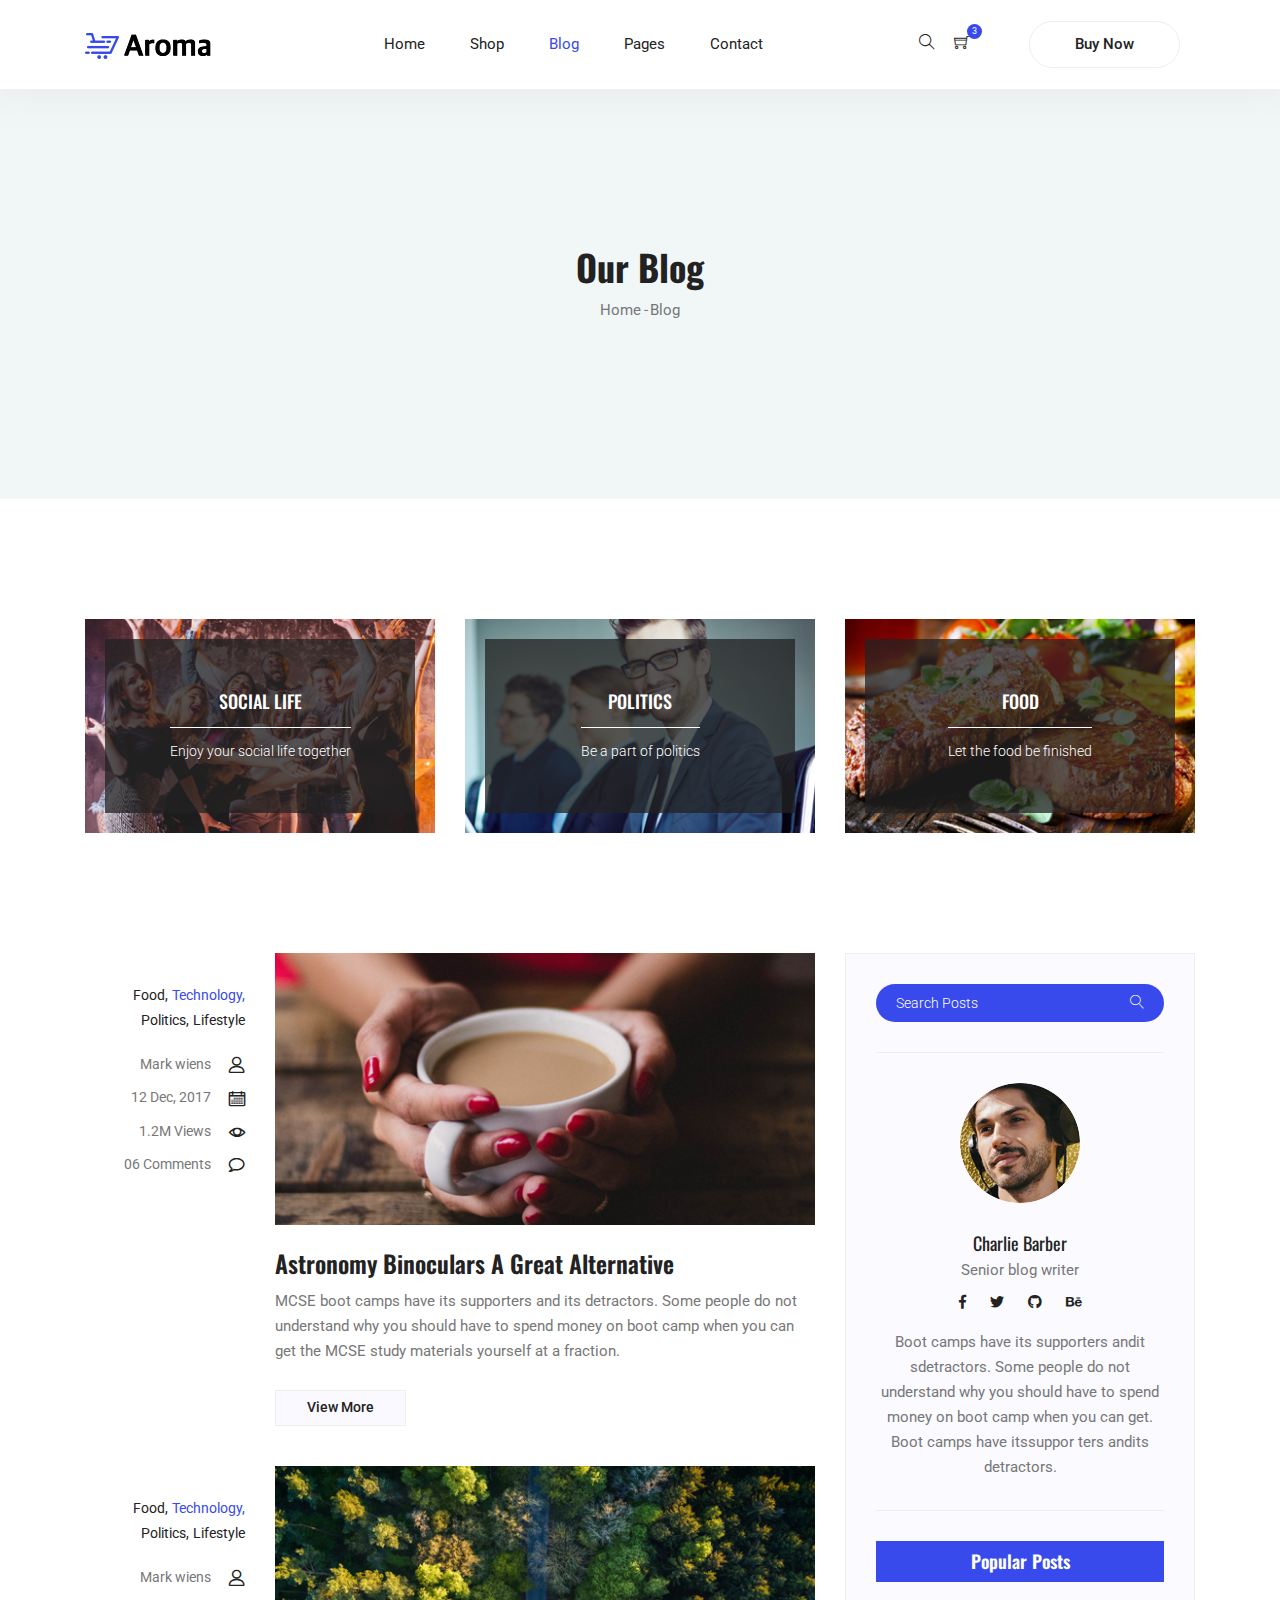
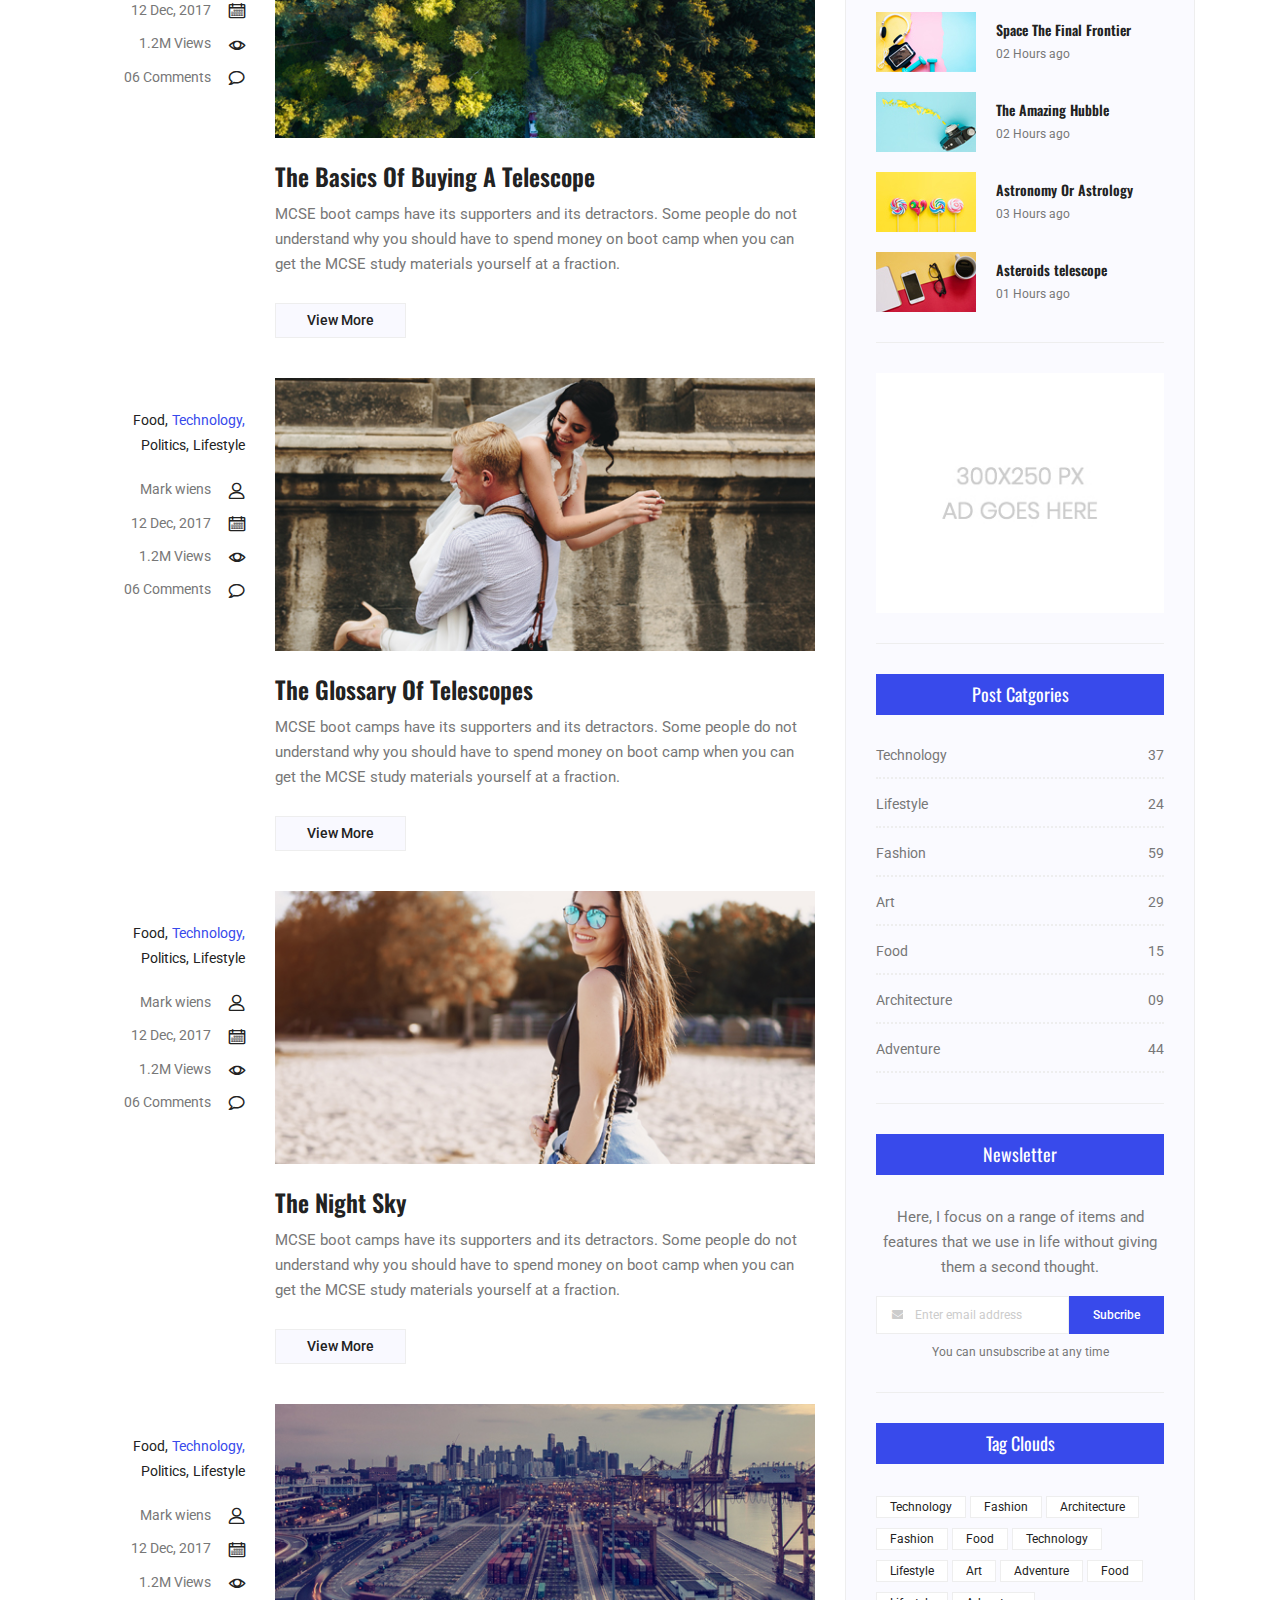
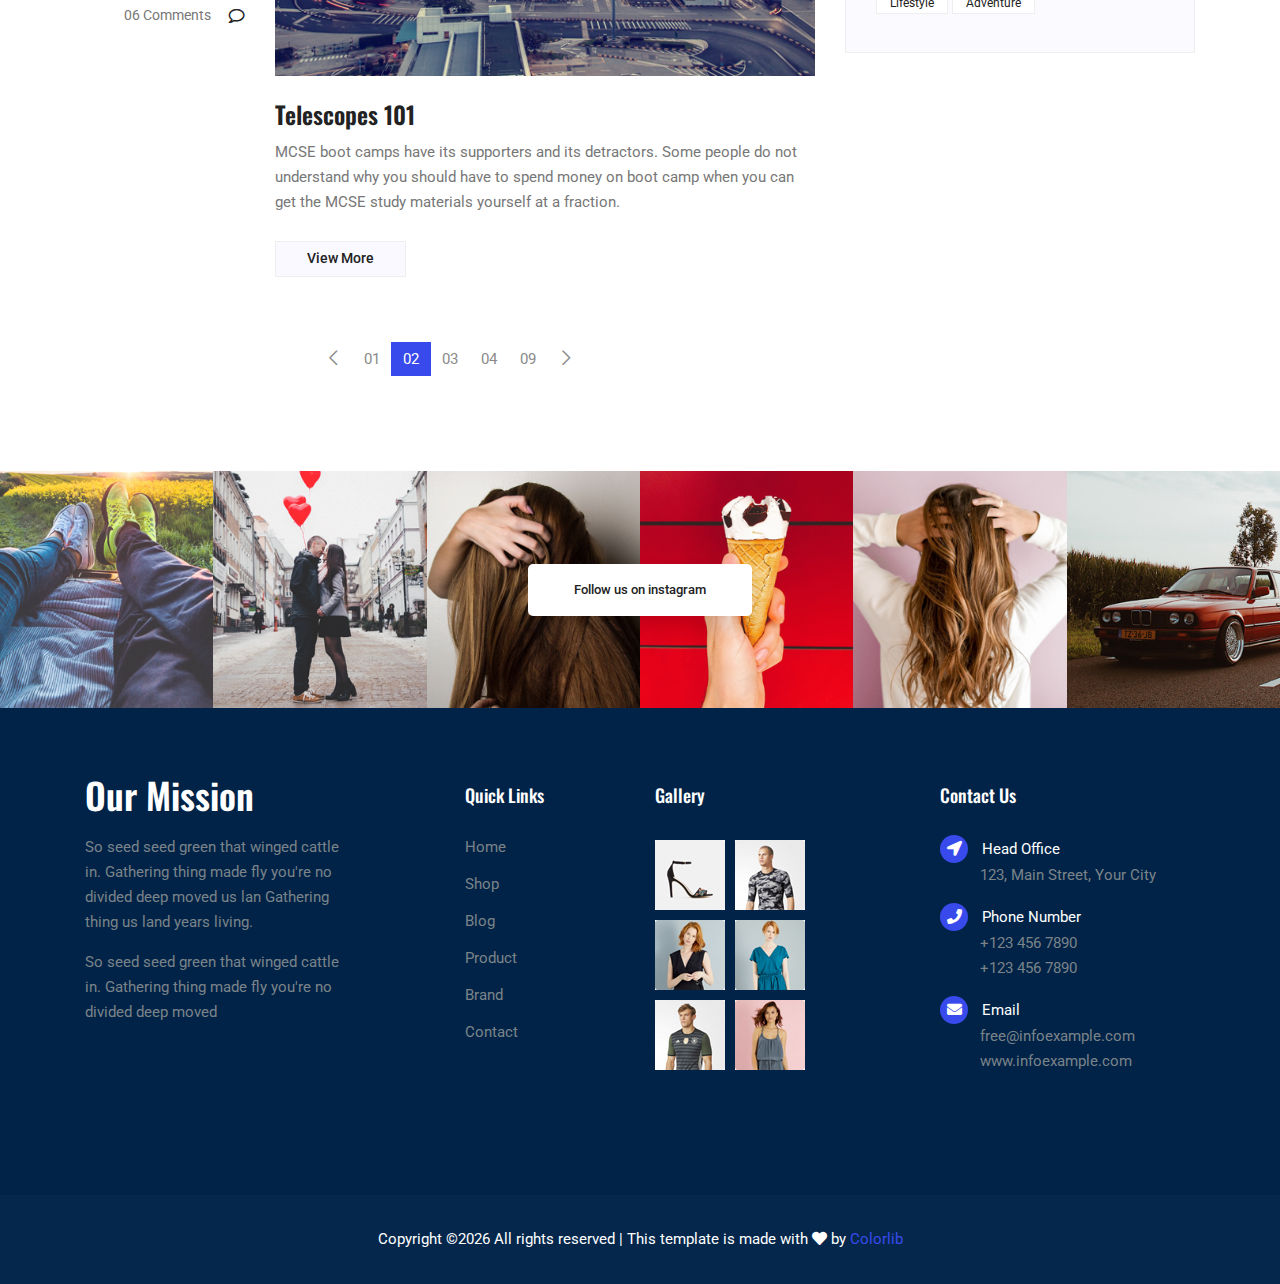
==== newProject/WebContent/aroma-master/blog.html @ 990a1da2 "new 템플릿" ====
<!DOCTYPE html>
<html lang="en">
<head>
  <meta charset="UTF-8">
  <meta name="viewport" content="width=device-width, initial-scale=1.0">
  <meta http-equiv="X-UA-Compatible" content="ie=edge">
  <title>Aroma Shop - Blog</title>
	<link rel="icon" href="img/Fevicon.png" type="image/png">
  <link rel="stylesheet" href="vendors/bootstrap/bootstrap.min.css">
  <link rel="stylesheet" href="vendors/fontawesome/css/all.min.css">
	<link rel="stylesheet" href="vendors/themify-icons/themify-icons.css">
	<link rel="stylesheet" href="vendors/linericon/style.css">
  <link rel="stylesheet" href="vendors/owl-carousel/owl.theme.default.min.css">
  <link rel="stylesheet" href="vendors/owl-carousel/owl.carousel.min.css">

  <link rel="stylesheet" href="css/style.css">
</head>
<body>
  <!--================ Start Header Menu Area =================-->
	<header class="header_area">
    <div class="main_menu">
      <nav class="navbar navbar-expand-lg navbar-light">
        <div class="container">
          <a class="navbar-brand logo_h" href="index.html"><img src="img/logo.png" alt=""></a>
          <button class="navbar-toggler" type="button" data-toggle="collapse" data-target="#navbarSupportedContent"
            aria-controls="navbarSupportedContent" aria-expanded="false" aria-label="Toggle navigation">
            <span class="icon-bar"></span>
            <span class="icon-bar"></span>
            <span class="icon-bar"></span>
          </button>
          <div class="collapse navbar-collapse offset" id="navbarSupportedContent">
            <ul class="nav navbar-nav menu_nav ml-auto mr-auto">
              <li class="nav-item"><a class="nav-link" href="index.html">Home</a></li>
              <li class="nav-item submenu dropdown">
                <a href="#" class="nav-link dropdown-toggle" data-toggle="dropdown" role="button" aria-haspopup="true"
                  aria-expanded="false">Shop</a>
                <ul class="dropdown-menu">
                  <li class="nav-item"><a class="nav-link" href="category.html">Shop Category</a></li>
                  <li class="nav-item"><a class="nav-link" href="single-product.html">Product Details</a></li>
                  <li class="nav-item"><a class="nav-link" href="checkout.html">Product Checkout</a></li>
                  <li class="nav-item"><a class="nav-link" href="confirmation.html">Confirmation</a></li>
                  <li class="nav-item"><a class="nav-link" href="cart.html">Shopping Cart</a></li>
                </ul>
							</li>
              <li class="nav-item active submenu dropdown">
                <a href="#" class="nav-link dropdown-toggle" data-toggle="dropdown" role="button" aria-haspopup="true"
                  aria-expanded="false">Blog</a>
                <ul class="dropdown-menu">
                  <li class="nav-item active"><a class="nav-link" href="blog.html">Blog Single</a></li>
                  <li class="nav-item"><a class="nav-link" href="single-blog.html">Blog Details</a></li>
                </ul>
							</li>
							<li class="nav-item submenu dropdown">
                <a href="#" class="nav-link dropdown-toggle" data-toggle="dropdown" role="button" aria-haspopup="true"
                  aria-expanded="false">Pages</a>
                <ul class="dropdown-menu">
                  <li class="nav-item"><a class="nav-link" href="login.html">Login</a></li>
                  <li class="nav-item"><a class="nav-link" href="register.html">Register</a></li>
                  <li class="nav-item"><a class="nav-link" href="tracking-order.html">Tracking</a></li>
                </ul>
              </li>
              <li class="nav-item"><a class="nav-link" href="contact.html">Contact</a></li>
            </ul>

            <ul class="nav-shop">
              <li class="nav-item"><button><i class="ti-search"></i></button></li>
              <li class="nav-item"><button><i class="ti-shopping-cart"></i><span class="nav-shop__circle">3</span></button> </li>
              <li class="nav-item"><a class="button button-header" href="#">Buy Now</a></li>
            </ul>
          </div>
        </div>
      </nav>
    </div>
  </header>
	<!--================ End Header Menu Area =================-->


  <!-- ================ start banner area ================= -->	
  <section class="blog-banner-area" id="blog">
    <div class="container h-100">
      <div class="blog-banner">
        <div class="text-center">
          <h1>Our Blog</h1>
          <nav aria-label="breadcrumb" class="banner-breadcrumb">
            <ol class="breadcrumb">
              <li class="breadcrumb-item"><a href="#">Home</a></li>
              <li class="breadcrumb-item active" aria-current="page">Blog</li>
            </ol>
          </nav>
        </div>
      </div>
    </div>
  </section>
  <!-- ================ end banner area ================= -->


  <!--================Blog Categorie Area =================-->
  <section class="blog_categorie_area">
    <div class="container">
      <div class="row">
        <div class="col-sm-6 col-lg-4 mb-4 mb-lg-0">
            <div class="categories_post">
                <img class="card-img rounded-0" src="img/blog/cat-post/cat-post-3.jpg" alt="post">
                <div class="categories_details">
                    <div class="categories_text">
                        <a href="single-blog.html">
                            <h5>Social Life</h5>
                        </a>
                        <div class="border_line"></div>
                        <p>Enjoy your social life together</p>
                    </div>
                </div>
            </div>
        </div>
        <div class="col-sm-6 col-lg-4 mb-4 mb-lg-0">
          <div class="categories_post">
            <img class="card-img rounded-0" src="img/blog/cat-post/cat-post-2.jpg" alt="post">
            <div class="categories_details">
              <div class="categories_text">
                <a href="single-blog.html">
                    <h5>Politics</h5>
                </a>
                <div class="border_line"></div>
                <p>Be a part of politics</p>
              </div>
            </div>
          </div>
        </div>
        <div class="col-sm-6 col-lg-4 mb-4 mb-lg-0">
            <div class="categories_post">
                <img class="card-img rounded-0" src="img/blog/cat-post/cat-post-1.jpg" alt="post">
                <div class="categories_details">
                    <div class="categories_text">
                        <a href="single-blog.html">
                            <h5>Food</h5>
                        </a>
                        <div class="border_line"></div>
                        <p>Let the food be finished</p>
                    </div>
                </div>
            </div>
        </div>
      </div>
    </div>
  </section>
  <!--================Blog Categorie Area =================-->

  <!--================Blog Area =================-->
  <section class="blog_area">
      <div class="container">
          <div class="row">
              <div class="col-lg-8">
                  <div class="blog_left_sidebar">
                      <article class="row blog_item">
                          <div class="col-md-3">
                              <div class="blog_info text-right">
                                  <div class="post_tag">
                                      <a href="#">Food,</a>
                                      <a class="active" href="#">Technology,</a>
                                      <a href="#">Politics,</a>
                                      <a href="#">Lifestyle</a>
                                  </div>
                                  <ul class="blog_meta list">
                                      <li>
                                          <a href="#">Mark wiens
                                              <i class="lnr lnr-user"></i>
                                          </a>
                                      </li>
                                      <li>
                                          <a href="#">12 Dec, 2017
                                              <i class="lnr lnr-calendar-full"></i>
                                          </a>
                                      </li>
                                      <li>
                                          <a href="#">1.2M Views
                                              <i class="lnr lnr-eye"></i>
                                          </a>
                                      </li>
                                      <li>
                                          <a href="#">06 Comments
                                              <i class="lnr lnr-bubble"></i>
                                          </a>
                                      </li>
                                  </ul>
                              </div>
                          </div>
                          <div class="col-md-9">
                              <div class="blog_post">
                                  <img src="img/blog/main-blog/m-blog-1.jpg" alt="">
                                  <div class="blog_details">
                                      <a href="single-blog.html">
                                          <h2>Astronomy Binoculars A Great Alternative</h2>
                                      </a>
                                      <p>MCSE boot camps have its supporters and its detractors. Some people do not understand
                                          why you should have to spend money on boot camp when you can get the MCSE study
                                          materials yourself at a fraction.</p>
                                      <a class="button button-blog" href="single-blog.html">View More</a>
                                  </div>
                              </div>
                          </div>
                      </article>
                      <article class="row blog_item">
                          <div class="col-md-3">
                              <div class="blog_info text-right">
                                  <div class="post_tag">
                                      <a href="#">Food,</a>
                                      <a class="active" href="#">Technology,</a>
                                      <a href="#">Politics,</a>
                                      <a href="#">Lifestyle</a>
                                  </div>
                                  <ul class="blog_meta list">
                                      <li>
                                          <a href="#">Mark wiens
                                              <i class="lnr lnr-user"></i>
                                          </a>
                                      </li>
                                      <li>
                                          <a href="#">12 Dec, 2017
                                              <i class="lnr lnr-calendar-full"></i>
                                          </a>
                                      </li>
                                      <li>
                                          <a href="#">1.2M Views
                                              <i class="lnr lnr-eye"></i>
                                          </a>
                                      </li>
                                      <li>
                                          <a href="#">06 Comments
                                              <i class="lnr lnr-bubble"></i>
                                          </a>
                                      </li>
                                  </ul>
                              </div>
                          </div>
                          <div class="col-md-9">
                              <div class="blog_post">
                                  <img src="img/blog/main-blog/m-blog-2.jpg" alt="">
                                  <div class="blog_details">
                                      <a href="single-blog.html">
                                          <h2>The Basics Of Buying A Telescope</h2>
                                      </a>
                                      <p>MCSE boot camps have its supporters and its detractors. Some people do not understand
                                          why you should have to spend money on boot camp when you can get the MCSE study
                                          materials yourself at a fraction.</p>
                                      <a href="single-blog.html" class="button button-blog">View More</a>
                                  </div>
                              </div>
                          </div>
                      </article>
                      <article class="row blog_item">
                          <div class="col-md-3">
                              <div class="blog_info text-right">
                                  <div class="post_tag">
                                      <a href="#">Food,</a>
                                      <a class="active" href="#">Technology,</a>
                                      <a href="#">Politics,</a>
                                      <a href="#">Lifestyle</a>
                                  </div>
                                  <ul class="blog_meta list">
                                      <li>
                                          <a href="#">Mark wiens
                                              <i class="lnr lnr-user"></i>
                                          </a>
                                      </li>
                                      <li>
                                          <a href="#">12 Dec, 2017
                                              <i class="lnr lnr-calendar-full"></i>
                                          </a>
                                      </li>
                                      <li>
                                          <a href="#">1.2M Views
                                              <i class="lnr lnr-eye"></i>
                                          </a>
                                      </li>
                                      <li>
                                          <a href="#">06 Comments
                                              <i class="lnr lnr-bubble"></i>
                                          </a>
                                      </li>
                                  </ul>
                              </div>
                          </div>
                          <div class="col-md-9">
                              <div class="blog_post">
                                  <img src="img/blog/main-blog/m-blog-3.jpg" alt="">
                                  <div class="blog_details">
                                      <a href="single-blog.html">
                                          <h2>The Glossary Of Telescopes</h2>
                                      </a>
                                      <p>MCSE boot camps have its supporters and its detractors. Some people do not understand
                                          why you should have to spend money on boot camp when you can get the MCSE study
                                          materials yourself at a fraction.</p>
                                      <a href="single-blog.html" class="button button-blog">View More</a>
                                  </div>
                              </div>
                          </div>
                      </article>
                      <article class="row blog_item">
                          <div class="col-md-3">
                              <div class="blog_info text-right">
                                  <div class="post_tag">
                                      <a href="#">Food,</a>
                                      <a class="active" href="#">Technology,</a>
                                      <a href="#">Politics,</a>
                                      <a href="#">Lifestyle</a>
                                  </div>
                                  <ul class="blog_meta list">
                                      <li>
                                          <a href="#">Mark wiens
                                              <i class="lnr lnr-user"></i>
                                          </a>
                                      </li>
                                      <li>
                                          <a href="#">12 Dec, 2017
                                              <i class="lnr lnr-calendar-full"></i>
                                          </a>
                                      </li>
                                      <li>
                                          <a href="#">1.2M Views
                                              <i class="lnr lnr-eye"></i>
                                          </a>
                                      </li>
                                      <li>
                                          <a href="#">06 Comments
                                              <i class="lnr lnr-bubble"></i>
                                          </a>
                                      </li>
                                  </ul>
                              </div>
                          </div>
                          <div class="col-md-9">
                              <div class="blog_post">
                                  <img src="img/blog/main-blog/m-blog-4.jpg" alt="">
                                  <div class="blog_details">
                                      <a href="single-blog.html">
                                          <h2>The Night Sky</h2>
                                      </a>
                                      <p>MCSE boot camps have its supporters and its detractors. Some people do not understand
                                          why you should have to spend money on boot camp when you can get the MCSE study
                                          materials yourself at a fraction.</p>
                                      <a href="single-blog.html" class="button button-blog">View More</a>
                                  </div>
                              </div>
                          </div>
                      </article>
                      <article class="row blog_item">
                          <div class="col-md-3">
                              <div class="blog_info text-right">
                                  <div class="post_tag">
                                      <a href="#">Food,</a>
                                      <a class="active" href="#">Technology,</a>
                                      <a href="#">Politics,</a>
                                      <a href="#">Lifestyle</a>
                                  </div>
                                  <ul class="blog_meta list">
                                      <li>
                                          <a href="#">Mark wiens
                                              <i class="lnr lnr-user"></i>
                                          </a>
                                      </li>
                                      <li>
                                          <a href="#">12 Dec, 2017
                                              <i class="lnr lnr-calendar-full"></i>
                                          </a>
                                      </li>
                                      <li>
                                          <a href="#">1.2M Views
                                              <i class="lnr lnr-eye"></i>
                                          </a>
                                      </li>
                                      <li>
                                          <a href="#">06 Comments
                                              <i class="lnr lnr-bubble"></i>
                                          </a>
                                      </li>
                                  </ul>
                              </div>
                          </div>
                          <div class="col-md-9">
                              <div class="blog_post">
                                  <img src="img/blog/main-blog/m-blog-5.jpg" alt="">
                                  <div class="blog_details">
                                      <a href="single-blog.html">
                                          <h2>Telescopes 101</h2>
                                      </a>
                                      <p>MCSE boot camps have its supporters and its detractors. Some people do not understand
                                          why you should have to spend money on boot camp when you can get the MCSE study
                                          materials yourself at a fraction.</p>
                                      <a href="single-blog.html" class="button button-blog">View More</a>
                                  </div>
                              </div>
                          </div>
                      </article>
                      <nav class="blog-pagination justify-content-center d-flex">
                          <ul class="pagination">
                              <li class="page-item">
                                  <a href="#" class="page-link" aria-label="Previous">
                                      <span aria-hidden="true">
                                          <span class="lnr lnr-chevron-left"></span>
                                      </span>
                                  </a>
                              </li>
                              <li class="page-item">
                                  <a href="#" class="page-link">01</a>
                              </li>
                              <li class="page-item active">
                                  <a href="#" class="page-link">02</a>
                              </li>
                              <li class="page-item">
                                  <a href="#" class="page-link">03</a>
                              </li>
                              <li class="page-item">
                                  <a href="#" class="page-link">04</a>
                              </li>
                              <li class="page-item">
                                  <a href="#" class="page-link">09</a>
                              </li>
                              <li class="page-item">
                                  <a href="#" class="page-link" aria-label="Next">
                                      <span aria-hidden="true">
                                          <span class="lnr lnr-chevron-right"></span>
                                      </span>
                                  </a>
                              </li>
                          </ul>
                      </nav>
                  </div>
              </div>
              <div class="col-lg-4">
                  <div class="blog_right_sidebar">
                      <aside class="single_sidebar_widget search_widget">
                          <div class="input-group">
                              <input type="text" class="form-control" placeholder="Search Posts">
                              <span class="input-group-btn">
                                  <button class="btn btn-default" type="button">
                                      <i class="lnr lnr-magnifier"></i>
                                  </button>
                              </span>
                          </div>
                          <!-- /input-group -->
                          <div class="br"></div>
                      </aside>
                      <aside class="single_sidebar_widget author_widget">
                          <img class="author_img rounded-circle" src="img/blog/author.png" alt="">
                          <h4>Charlie Barber</h4>
                          <p>Senior blog writer</p>
                          <div class="social_icon">
                              <a href="#">
                                  <i class="fab fa-facebook-f"></i>
                              </a>
                              <a href="#">
                                  <i class="fab fa-twitter"></i>
                              </a>
                              <a href="#">
                                  <i class="fab fa-github"></i>
                              </a>
                              <a href="#">
                                <i class="fab fa-behance"></i>
                              </a>
                          </div>
                          <p>Boot camps have its supporters andit sdetractors. Some people do not understand why you should
                              have to spend money on boot camp when you can get. Boot camps have itssuppor ters andits
                              detractors.
                          </p>
                          <div class="br"></div>
                      </aside>
                      <aside class="single_sidebar_widget popular_post_widget">
                          <h3 class="widget_title">Popular Posts</h3>
                          <div class="media post_item">
                              <img src="img/blog/popular-post/post1.jpg" alt="post">
                              <div class="media-body">
                                  <a href="single-blog.html">
                                      <h3>Space The Final Frontier</h3>
                                  </a>
                                  <p>02 Hours ago</p>
                              </div>
                          </div>
                          <div class="media post_item">
                              <img src="img/blog/popular-post/post2.jpg" alt="post">
                              <div class="media-body">
                                  <a href="single-blog.html">
                                      <h3>The Amazing Hubble</h3>
                                  </a>
                                  <p>02 Hours ago</p>
                              </div>
                          </div>
                          <div class="media post_item">
                              <img src="img/blog/popular-post/post3.jpg" alt="post">
                              <div class="media-body">
                                  <a href="single-blog.html">
                                      <h3>Astronomy Or Astrology</h3>
                                  </a>
                                  <p>03 Hours ago</p>
                              </div>
                          </div>
                          <div class="media post_item">
                              <img src="img/blog/popular-post/post4.jpg" alt="post">
                              <div class="media-body">
                                  <a href="single-blog.html">
                                      <h3>Asteroids telescope</h3>
                                  </a>
                                  <p>01 Hours ago</p>
                              </div>
                          </div>
                          <div class="br"></div>
                      </aside>
                      <aside class="single_sidebar_widget ads_widget">
                          <a href="#">
                              <img class="img-fluid" src="img/blog/add.jpg" alt="">
                          </a>
                          <div class="br"></div>
                      </aside>
                      <aside class="single_sidebar_widget post_category_widget">
                          <h4 class="widget_title">Post Catgories</h4>
                          <ul class="list cat-list">
                              <li>
                                  <a href="#" class="d-flex justify-content-between">
                                      <p>Technology</p>
                                      <p>37</p>
                                  </a>
                              </li>
                              <li>
                                  <a href="#" class="d-flex justify-content-between">
                                      <p>Lifestyle</p>
                                      <p>24</p>
                                  </a>
                              </li>
                              <li>
                                  <a href="#" class="d-flex justify-content-between">
                                      <p>Fashion</p>
                                      <p>59</p>
                                  </a>
                              </li>
                              <li>
                                  <a href="#" class="d-flex justify-content-between">
                                      <p>Art</p>
                                      <p>29</p>
                                  </a>
                              </li>
                              <li>
                                  <a href="#" class="d-flex justify-content-between">
                                      <p>Food</p>
                                      <p>15</p>
                                  </a>
                              </li>
                              <li>
                                  <a href="#" class="d-flex justify-content-between">
                                      <p>Architecture</p>
                                      <p>09</p>
                                  </a>
                              </li>
                              <li>
                                  <a href="#" class="d-flex justify-content-between">
                                      <p>Adventure</p>
                                      <p>44</p>
                                  </a>
                              </li>
                          </ul>
                          <div class="br"></div>
                      </aside>
                      <aside class="single-sidebar-widget newsletter_widget">
                          <h4 class="widget_title">Newsletter</h4>
                          <p>
                              Here, I focus on a range of items and features that we use in life without giving them a second thought.
                          </p>
                          <div class="form-group d-flex flex-row">
                              <div class="input-group">
                                  <div class="input-group-prepend">
                                      <div class="input-group-text">
                                          <i class="fa fa-envelope" aria-hidden="true"></i>
                                      </div>
                                  </div>
                                  <input type="text" class="form-control" id="inlineFormInputGroup" placeholder="Enter email address" onfocus="this.placeholder = ''"
                                      onblur="this.placeholder = 'Enter email'">
                              </div>
                              <a href="#" class="bbtns">Subcribe</a>
                          </div>
                          <p class="text-bottom">You can unsubscribe at any time</p>
                          <div class="br"></div>
                      </aside>
                      <aside class="single-sidebar-widget tag_cloud_widget">
                          <h4 class="widget_title">Tag Clouds</h4>
                          <ul class="list">
                              <li>
                                  <a href="#">Technology</a>
                              </li>
                              <li>
                                  <a href="#">Fashion</a>
                              </li>
                              <li>
                                  <a href="#">Architecture</a>
                              </li>
                              <li>
                                  <a href="#">Fashion</a>
                              </li>
                              <li>
                                  <a href="#">Food</a>
                              </li>
                              <li>
                                  <a href="#">Technology</a>
                              </li>
                              <li>
                                  <a href="#">Lifestyle</a>
                              </li>
                              <li>
                                  <a href="#">Art</a>
                              </li>
                              <li>
                                  <a href="#">Adventure</a>
                              </li>
                              <li>
                                  <a href="#">Food</a>
                              </li>
                              <li>
                                  <a href="#">Lifestyle</a>
                              </li>
                              <li>
                                  <a href="#">Adventure</a>
                              </li>
                          </ul>
                      </aside>
                  </div>
              </div>
          </div>
      </div>
  </section>
  <!--================Blog Area =================-->

  <!--================Instagram Area =================-->
  <section class="instagram_area">
    <div class="container box_1620">
      <div class="insta_btn">
        <a class="btn theme_btn" href="#">Follow us on instagram</a>
      </div>
      <div class="instagram_image row m0">
        <a href="#"><img src="img/instagram/ins-1.jpg" alt=""></a>
        <a href="#"><img src="img/instagram/ins-2.jpg" alt=""></a>
        <a href="#"><img src="img/instagram/ins-3.jpg" alt=""></a>
        <a href="#"><img src="img/instagram/ins-4.jpg" alt=""></a>
        <a href="#"><img src="img/instagram/ins-5.jpg" alt=""></a>
        <a href="#"><img src="img/instagram/ins-6.jpg" alt=""></a>
      </div>
    </div>
  </section>
  <!--================End Instagram Area =================-->
  

  <!--================ Start footer Area  =================-->	
	<footer>
		<div class="footer-area">
			<div class="container">
				<div class="row section_gap">
					<div class="col-lg-3 col-md-6 col-sm-6">
						<div class="single-footer-widget tp_widgets">
							<h4 class="footer_title large_title">Our Mission</h4>
							<p>
								So seed seed green that winged cattle in. Gathering thing made fly you're no 
								divided deep moved us lan Gathering thing us land years living.
							</p>
							<p>
								So seed seed green that winged cattle in. Gathering thing made fly you're no divided deep moved 
							</p>
						</div>
					</div>
					<div class="offset-lg-1 col-lg-2 col-md-6 col-sm-6">
						<div class="single-footer-widget tp_widgets">
							<h4 class="footer_title">Quick Links</h4>
							<ul class="list">
								<li><a href="#">Home</a></li>
								<li><a href="#">Shop</a></li>
								<li><a href="#">Blog</a></li>
								<li><a href="#">Product</a></li>
								<li><a href="#">Brand</a></li>
								<li><a href="#">Contact</a></li>
							</ul>
						</div>
					</div>
					<div class="col-lg-2 col-md-6 col-sm-6">
						<div class="single-footer-widget instafeed">
							<h4 class="footer_title">Gallery</h4>
							<ul class="list instafeed d-flex flex-wrap">
								<li><img src="img/gallery/r1.jpg" alt=""></li>
								<li><img src="img/gallery/r2.jpg" alt=""></li>
								<li><img src="img/gallery/r3.jpg" alt=""></li>
								<li><img src="img/gallery/r5.jpg" alt=""></li>
								<li><img src="img/gallery/r7.jpg" alt=""></li>
								<li><img src="img/gallery/r8.jpg" alt=""></li>
							</ul>
						</div>
					</div>
					<div class="offset-lg-1 col-lg-3 col-md-6 col-sm-6">
						<div class="single-footer-widget tp_widgets">
							<h4 class="footer_title">Contact Us</h4>
							<div class="ml-40">
								<p class="sm-head">
									<span class="fa fa-location-arrow"></span>
									Head Office
								</p>
								<p>123, Main Street, Your City</p>
	
								<p class="sm-head">
									<span class="fa fa-phone"></span>
									Phone Number
								</p>
								<p>
									+123 456 7890 <br>
									+123 456 7890
								</p>
	
								<p class="sm-head">
									<span class="fa fa-envelope"></span>
									Email
								</p>
								<p>
									free@infoexample.com <br>
									www.infoexample.com
								</p>
							</div>
						</div>
					</div>
				</div>
			</div>
		</div>

		<div class="footer-bottom">
			<div class="container">
				<div class="row d-flex">
					<p class="col-lg-12 footer-text text-center">
						<!-- Link back to Colorlib can't be removed. Template is licensed under CC BY 3.0. -->
Copyright &copy;<script>document.write(new Date().getFullYear());</script> All rights reserved | This template is made with <i class="fa fa-heart" aria-hidden="true"></i> by <a href="https://colorlib.com" target="_blank">Colorlib</a>
<!-- Link back to Colorlib can't be removed. Template is licensed under CC BY 3.0. --></p>
				</div>
			</div>
		</div>
	</footer>
	<!--================ End footer Area  =================-->



  <script src="vendors/jquery/jquery-3.2.1.min.js"></script>
  <script src="vendors/bootstrap/bootstrap.bundle.min.js"></script>
  <script src="vendors/skrollr.min.js"></script>
  <script src="vendors/owl-carousel/owl.carousel.min.js"></script>
  <script src="vendors/nice-select/jquery.nice-select.min.js"></script>
  <script src="vendors/jquery.ajaxchimp.min.js"></script>
  <script src="vendors/mail-script.js"></script>
  <script src="js/main.js"></script>
</body>
</html>
---- newProject/WebContent/aroma-master/vendors/fontawesome/css/all.min.css ----
.fa,.fab,.fal,.far,.fas{-moz-osx-font-smoothing:grayscale;-webkit-font-smoothing:antialiased;display:inline-block;font-style:normal;font-variant:normal;text-rendering:auto;line-height:1}.fa-lg{font-size:1.33333em;line-height:.75em;vertical-align:-.0667em}.fa-xs{font-size:.75em}.fa-sm{font-size:.875em}.fa-1x{font-size:1em}.fa-2x{font-size:2em}.fa-3x{font-size:3em}.fa-4x{font-size:4em}.fa-5x{font-size:5em}.fa-6x{font-size:6em}.fa-7x{font-size:7em}.fa-8x{font-size:8em}.fa-9x{font-size:9em}.fa-10x{font-size:10em}.fa-fw{text-align:center;width:1.25em}.fa-ul{list-style-type:none;margin-left:2.5em;padding-left:0}.fa-ul>li{position:relative}.fa-li{left:-2em;position:absolute;text-align:center;width:2em;line-height:inherit}.fa-border{border:.08em solid #eee;border-radius:.1em;padding:.2em .25em .15em}.fa-pull-left{float:left}.fa-pull-right{float:right}.fa.fa-pull-left,.fab.fa-pull-left,.fal.fa-pull-left,.far.fa-pull-left,.fas.fa-pull-left{margin-right:.3em}.fa.fa-pull-right,.fab.fa-pull-right,.fal.fa-pull-right,.far.fa-pull-right,.fas.fa-pull-right{margin-left:.3em}.fa-spin{animation:fa-spin 2s infinite linear}.fa-pulse{animation:fa-spin 1s infinite steps(8)}@keyframes fa-spin{0%{transform:rotate(0deg)}to{transform:rotate(1turn)}}.fa-rotate-90{-ms-filter:"progid:DXImageTransform.Microsoft.BasicImage(rotation=1)";transform:rotate(90deg)}.fa-rotate-180{-ms-filter:"progid:DXImageTransform.Microsoft.BasicImage(rotation=2)";transform:rotate(180deg)}.fa-rotate-270{-ms-filter:"progid:DXImageTransform.Microsoft.BasicImage(rotation=3)";transform:rotate(270deg)}.fa-flip-horizontal{-ms-filter:"progid:DXImageTransform.Microsoft.BasicImage(rotation=0, mirror=1)";transform:scaleX(-1)}.fa-flip-vertical{transform:scaleY(-1)}.fa-flip-horizontal.fa-flip-vertical,.fa-flip-vertical{-ms-filter:"progid:DXImageTransform.Microsoft.BasicImage(rotation=2, mirror=1)"}.fa-flip-horizontal.fa-flip-vertical{transform:scale(-1)}:root .fa-flip-horizontal,:root .fa-flip-vertical,:root .fa-rotate-90,:root .fa-rotate-180,:root .fa-rotate-270{filter:none}.fa-stack{display:inline-block;height:2em;line-height:2em;position:relative;vertical-align:middle;width:2.5em}.fa-stack-1x,.fa-stack-2x{left:0;position:absolute;text-align:center;width:100%}.fa-stack-1x{line-height:inherit}.fa-stack-2x{font-size:2em}.fa-inverse{color:#fff}.fa-500px:before{content:"\f26e"}.fa-accessible-icon:before{content:"\f368"}.fa-accusoft:before{content:"\f369"}.fa-acquisitions-incorporated:before{content:"\f6af"}.fa-ad:before{content:"\f641"}.fa-address-book:before{content:"\f2b9"}.fa-address-card:before{content:"\f2bb"}.fa-adjust:before{content:"\f042"}.fa-adn:before{content:"\f170"}.fa-adobe:before{content:"\f778"}.fa-adversal:before{content:"\f36a"}.fa-affiliatetheme:before{content:"\f36b"}.fa-air-freshener:before{content:"\f5d0"}.fa-algolia:before{content:"\f36c"}.fa-align-center:before{content:"\f037"}.fa-align-justify:before{content:"\f039"}.fa-align-left:before{content:"\f036"}.fa-align-right:before{content:"\f038"}.fa-alipay:before{content:"\f642"}.fa-allergies:before{content:"\f461"}.fa-amazon:before{content:"\f270"}.fa-amazon-pay:before{content:"\f42c"}.fa-ambulance:before{content:"\f0f9"}.fa-american-sign-language-interpreting:before{content:"\f2a3"}.fa-amilia:before{content:"\f36d"}.fa-anchor:before{content:"\f13d"}.fa-android:before{content:"\f17b"}.fa-angellist:before{content:"\f209"}.fa-angle-double-down:before{content:"\f103"}.fa-angle-double-left:before{content:"\f100"}.fa-angle-double-right:before{content:"\f101"}.fa-angle-double-up:before{content:"\f102"}.fa-angle-down:before{content:"\f107"}.fa-angle-left:before{content:"\f104"}.fa-angle-right:before{content:"\f105"}.fa-angle-up:before{content:"\f106"}.fa-angry:before{content:"\f556"}.fa-angrycreative:before{content:"\f36e"}.fa-angular:before{content:"\f420"}.fa-ankh:before{content:"\f644"}.fa-app-store:before{content:"\f36f"}.fa-app-store-ios:before{content:"\f370"}.fa-apper:before{content:"\f371"}.fa-apple:before{content:"\f179"}.fa-apple-alt:before{content:"\f5d1"}.fa-apple-pay:before{content:"\f415"}.fa-archive:before{content:"\f187"}.fa-archway:before{content:"\f557"}.fa-arrow-alt-circle-down:before{content:"\f358"}.fa-arrow-alt-circle-left:before{content:"\f359"}.fa-arrow-alt-circle-right:before{content:"\f35a"}.fa-arrow-alt-circle-up:before{content:"\f35b"}.fa-arrow-circle-down:before{content:"\f0ab"}.fa-arrow-circle-left:before{content:"\f0a8"}.fa-arrow-circle-right:before{content:"\f0a9"}.fa-arrow-circle-up:before{content:"\f0aa"}.fa-arrow-down:before{content:"\f063"}.fa-arrow-left:before{content:"\f060"}.fa-arrow-right:before{content:"\f061"}.fa-arrow-up:before{content:"\f062"}.fa-arrows-alt:before{content:"\f0b2"}.fa-arrows-alt-h:before{content:"\f337"}.fa-arrows-alt-v:before{content:"\f338"}.fa-artstation:before{content:"\f77a"}.fa-assistive-listening-systems:before{content:"\f2a2"}.fa-asterisk:before{content:"\f069"}.fa-asymmetrik:before{content:"\f372"}.fa-at:before{content:"\f1fa"}.fa-atlas:before{content:"\f558"}.fa-atlassian:before{content:"\f77b"}.fa-atom:before{content:"\f5d2"}.fa-audible:before{content:"\f373"}.fa-audio-description:before{content:"\f29e"}.fa-autoprefixer:before{content:"\f41c"}.fa-avianex:before{content:"\f374"}.fa-aviato:before{content:"\f421"}.fa-award:before{content:"\f559"}.fa-aws:before{content:"\f375"}.fa-baby:before{content:"\f77c"}.fa-baby-carriage:before{content:"\f77d"}.fa-backspace:before{content:"\f55a"}.fa-backward:before{content:"\f04a"}.fa-balance-scale:before{content:"\f24e"}.fa-ban:before{content:"\f05e"}.fa-band-aid:before{content:"\f462"}.fa-bandcamp:before{content:"\f2d5"}.fa-barcode:before{content:"\f02a"}.fa-bars:before{content:"\f0c9"}.fa-baseball-ball:before{content:"\f433"}.fa-basketball-ball:before{content:"\f434"}.fa-bath:before{content:"\f2cd"}.fa-battery-empty:before{content:"\f244"}.fa-battery-full:before{content:"\f240"}.fa-battery-half:before{content:"\f242"}.fa-battery-quarter:before{content:"\f243"}.fa-battery-three-quarters:before{content:"\f241"}.fa-bed:before{content:"\f236"}.fa-beer:before{content:"\f0fc"}.fa-behance:before{content:"\f1b4"}.fa-behance-square:before{content:"\f1b5"}.fa-bell:before{content:"\f0f3"}.fa-bell-slash:before{content:"\f1f6"}.fa-bezier-curve:before{content:"\f55b"}.fa-bible:before{content:"\f647"}.fa-bicycle:before{content:"\f206"}.fa-bimobject:before{content:"\f378"}.fa-binoculars:before{content:"\f1e5"}.fa-biohazard:before{content:"\f780"}.fa-birthday-cake:before{content:"\f1fd"}.fa-bitbucket:before{content:"\f171"}.fa-bitcoin:before{content:"\f379"}.fa-bity:before{content:"\f37a"}.fa-black-tie:before{content:"\f27e"}.fa-blackberry:before{content:"\f37b"}.fa-blender:before{content:"\f517"}.fa-blender-phone:before{content:"\f6b6"}.fa-blind:before{content:"\f29d"}.fa-blog:before{content:"\f781"}.fa-blogger:before{content:"\f37c"}.fa-blogger-b:before{content:"\f37d"}.fa-bluetooth:before{content:"\f293"}.fa-bluetooth-b:before{content:"\f294"}.fa-bold:before{content:"\f032"}.fa-bolt:before{content:"\f0e7"}.fa-bomb:before{content:"\f1e2"}.fa-bone:before{content:"\f5d7"}.fa-bong:before{content:"\f55c"}.fa-book:before{content:"\f02d"}.fa-book-dead:before{content:"\f6b7"}.fa-book-open:before{content:"\f518"}.fa-book-reader:before{content:"\f5da"}.fa-bookmark:before{content:"\f02e"}.fa-bowling-ball:before{content:"\f436"}.fa-box:before{content:"\f466"}.fa-box-open:before{content:"\f49e"}.fa-boxes:before{content:"\f468"}.fa-braille:before{content:"\f2a1"}.fa-brain:before{content:"\f5dc"}.fa-briefcase:before{content:"\f0b1"}.fa-briefcase-medical:before{content:"\f469"}.fa-broadcast-tower:before{content:"\f519"}.fa-broom:before{content:"\f51a"}.fa-brush:before{content:"\f55d"}.fa-btc:before{content:"\f15a"}.fa-bug:before{content:"\f188"}.fa-building:before{content:"\f1ad"}.fa-bullhorn:before{content:"\f0a1"}.fa-bullseye:before{content:"\f140"}.fa-burn:before{content:"\f46a"}.fa-buromobelexperte:before{content:"\f37f"}.fa-bus:before{content:"\f207"}.fa-bus-alt:before{content:"\f55e"}.fa-business-time:before{content:"\f64a"}.fa-buysellads:before{content:"\f20d"}.fa-calculator:before{content:"\f1ec"}.fa-calendar:before{content:"\f133"}.fa-calendar-alt:before{content:"\f073"}.fa-calendar-check:before{content:"\f274"}.fa-calendar-day:before{content:"\f783"}.fa-calendar-minus:before{content:"\f272"}.fa-calendar-plus:before{content:"\f271"}.fa-calendar-times:before{content:"\f273"}.fa-calendar-week:before{content:"\f784"}.fa-camera:before{content:"\f030"}.fa-camera-retro:before{content:"\f083"}.fa-campground:before{content:"\f6bb"}.fa-canadian-maple-leaf:before{content:"\f785"}.fa-candy-cane:before{content:"\f786"}.fa-cannabis:before{content:"\f55f"}.fa-capsules:before{content:"\f46b"}.fa-car:before{content:"\f1b9"}.fa-car-alt:before{content:"\f5de"}.fa-car-battery:before{content:"\f5df"}.fa-car-crash:before{content:"\f5e1"}.fa-car-side:before{content:"\f5e4"}.fa-caret-down:before{content:"\f0d7"}.fa-caret-left:before{content:"\f0d9"}.fa-caret-right:before{content:"\f0da"}.fa-caret-square-down:before{content:"\f150"}.fa-caret-square-left:before{content:"\f191"}.fa-caret-square-right:before{content:"\f152"}.fa-caret-square-up:before{content:"\f151"}.fa-caret-up:before{content:"\f0d8"}.fa-carrot:before{content:"\f787"}.fa-cart-arrow-down:before{content:"\f218"}.fa-cart-plus:before{content:"\f217"}.fa-cash-register:before{content:"\f788"}.fa-cat:before{content:"\f6be"}.fa-cc-amazon-pay:before{content:"\f42d"}.fa-cc-amex:before{content:"\f1f3"}.fa-cc-apple-pay:before{content:"\f416"}.fa-cc-diners-club:before{content:"\f24c"}.fa-cc-discover:before{content:"\f1f2"}.fa-cc-jcb:before{content:"\f24b"}.fa-cc-mastercard:before{content:"\f1f1"}.fa-cc-paypal:before{content:"\f1f4"}.fa-cc-stripe:before{content:"\f1f5"}.fa-cc-visa:before{content:"\f1f0"}.fa-centercode:before{content:"\f380"}.fa-centos:before{content:"\f789"}.fa-certificate:before{content:"\f0a3"}.fa-chair:before{content:"\f6c0"}.fa-chalkboard:before{content:"\f51b"}.fa-chalkboard-teacher:before{content:"\f51c"}.fa-charging-station:before{content:"\f5e7"}.fa-chart-area:before{content:"\f1fe"}.fa-chart-bar:before{content:"\f080"}.fa-chart-line:before{content:"\f201"}.fa-chart-pie:before{content:"\f200"}.fa-check:before{content:"\f00c"}.fa-check-circle:before{content:"\f058"}.fa-check-double:before{content:"\f560"}.fa-check-square:before{content:"\f14a"}.fa-chess:before{content:"\f439"}.fa-chess-bishop:before{content:"\f43a"}.fa-chess-board:before{content:"\f43c"}.fa-chess-king:before{content:"\f43f"}.fa-chess-knight:before{content:"\f441"}.fa-chess-pawn:before{content:"\f443"}.fa-chess-queen:before{content:"\f445"}.fa-chess-rook:before{content:"\f447"}.fa-chevron-circle-down:before{content:"\f13a"}.fa-chevron-circle-left:before{content:"\f137"}.fa-chevron-circle-right:before{content:"\f138"}.fa-chevron-circle-up:before{content:"\f139"}.fa-chevron-down:before{content:"\f078"}.fa-chevron-left:before{content:"\f053"}.fa-chevron-right:before{content:"\f054"}.fa-chevron-up:before{content:"\f077"}.fa-child:before{content:"\f1ae"}.fa-chrome:before{content:"\f268"}.fa-church:before{content:"\f51d"}.fa-circle:before{content:"\f111"}.fa-circle-notch:before{content:"\f1ce"}.fa-city:before{content:"\f64f"}.fa-clipboard:before{content:"\f328"}.fa-clipboard-check:before{content:"\f46c"}.fa-clipboard-list:before{content:"\f46d"}.fa-clock:before{content:"\f017"}.fa-clone:before{content:"\f24d"}.fa-closed-captioning:before{content:"\f20a"}.fa-cloud:before{content:"\f0c2"}.fa-cloud-download-alt:before{content:"\f381"}.fa-cloud-meatball:before{content:"\f73b"}.fa-cloud-moon:before{content:"\f6c3"}.fa-cloud-moon-rain:before{content:"\f73c"}.fa-cloud-rain:before{content:"\f73d"}.fa-cloud-showers-heavy:before{content:"\f740"}.fa-cloud-sun:before{content:"\f6c4"}.fa-cloud-sun-rain:before{content:"\f743"}.fa-cloud-upload-alt:before{content:"\f382"}.fa-cloudscale:before{content:"\f383"}.fa-cloudsmith:before{content:"\f384"}.fa-cloudversify:before{content:"\f385"}.fa-cocktail:before{content:"\f561"}.fa-code:before{content:"\f121"}.fa-code-branch:before{content:"\f126"}.fa-codepen:before{content:"\f1cb"}.fa-codiepie:before{content:"\f284"}.fa-coffee:before{content:"\f0f4"}.fa-cog:before{content:"\f013"}.fa-cogs:before{content:"\f085"}.fa-coins:before{content:"\f51e"}.fa-columns:before{content:"\f0db"}.fa-comment:before{content:"\f075"}.fa-comment-alt:before{content:"\f27a"}.fa-comment-dollar:before{content:"\f651"}.fa-comment-dots:before{content:"\f4ad"}.fa-comment-slash:before{content:"\f4b3"}.fa-comments:before{content:"\f086"}.fa-comments-dollar:before{content:"\f653"}.fa-compact-disc:before{content:"\f51f"}.fa-compass:before{content:"\f14e"}.fa-compress:before{content:"\f066"}.fa-compress-arrows-alt:before{content:"\f78c"}.fa-concierge-bell:before{content:"\f562"}.fa-confluence:before{content:"\f78d"}.fa-connectdevelop:before{content:"\f20e"}.fa-contao:before{content:"\f26d"}.fa-cookie:before{content:"\f563"}.fa-cookie-bite:before{content:"\f564"}.fa-copy:before{content:"\f0c5"}.fa-copyright:before{content:"\f1f9"}.fa-couch:before{content:"\f4b8"}.fa-cpanel:before{content:"\f388"}.fa-creative-commons:before{content:"\f25e"}.fa-creative-commons-by:before{content:"\f4e7"}.fa-creative-commons-nc:before{content:"\f4e8"}.fa-creative-commons-nc-eu:before{content:"\f4e9"}.fa-creative-commons-nc-jp:before{content:"\f4ea"}.fa-creative-commons-nd:before{content:"\f4eb"}.fa-creative-commons-pd:before{content:"\f4ec"}.fa-creative-commons-pd-alt:before{content:"\f4ed"}.fa-creative-commons-remix:before{content:"\f4ee"}.fa-creative-commons-sa:before{content:"\f4ef"}.fa-creative-commons-sampling:before{content:"\f4f0"}.fa-creative-commons-sampling-plus:before{content:"\f4f1"}.fa-creative-commons-share:before{content:"\f4f2"}.fa-creative-commons-zero:before{content:"\f4f3"}.fa-credit-card:before{content:"\f09d"}.fa-critical-role:before{content:"\f6c9"}.fa-crop:before{content:"\f125"}.fa-crop-alt:before{content:"\f565"}.fa-cross:before{content:"\f654"}.fa-crosshairs:before{content:"\f05b"}.fa-crow:before{content:"\f520"}.fa-crown:before{content:"\f521"}.fa-css3:before{content:"\f13c"}.fa-css3-alt:before{content:"\f38b"}.fa-cube:before{content:"\f1b2"}.fa-cubes:before{content:"\f1b3"}.fa-cut:before{content:"\f0c4"}.fa-cuttlefish:before{content:"\f38c"}.fa-d-and-d:before{content:"\f38d"}.fa-d-and-d-beyond:before{content:"\f6ca"}.fa-dashcube:before{content:"\f210"}.fa-database:before{content:"\f1c0"}.fa-deaf:before{content:"\f2a4"}.fa-delicious:before{content:"\f1a5"}.fa-democrat:before{content:"\f747"}.fa-deploydog:before{content:"\f38e"}.fa-deskpro:before{content:"\f38f"}.fa-desktop:before{content:"\f108"}.fa-dev:before{content:"\f6cc"}.fa-deviantart:before{content:"\f1bd"}.fa-dharmachakra:before{content:"\f655"}.fa-dhl:before{content:"\f790"}.fa-diagnoses:before{content:"\f470"}.fa-diaspora:before{content:"\f791"}.fa-dice:before{content:"\f522"}.fa-dice-d20:before{content:"\f6cf"}.fa-dice-d6:before{content:"\f6d1"}.fa-dice-five:before{content:"\f523"}.fa-dice-four:before{content:"\f524"}.fa-dice-one:before{content:"\f525"}.fa-dice-six:before{content:"\f526"}.fa-dice-three:before{content:"\f527"}.fa-dice-two:before{content:"\f528"}.fa-digg:before{content:"\f1a6"}.fa-digital-ocean:before{content:"\f391"}.fa-digital-tachograph:before{content:"\f566"}.fa-directions:before{content:"\f5eb"}.fa-discord:before{content:"\f392"}.fa-discourse:before{content:"\f393"}.fa-divide:before{content:"\f529"}.fa-dizzy:before{content:"\f567"}.fa-dna:before{content:"\f471"}.fa-dochub:before{content:"\f394"}.fa-docker:before{content:"\f395"}.fa-dog:before{content:"\f6d3"}.fa-dollar-sign:before{content:"\f155"}.fa-dolly:before{content:"\f472"}.fa-dolly-flatbed:before{content:"\f474"}.fa-donate:before{content:"\f4b9"}.fa-door-closed:before{content:"\f52a"}.fa-door-open:before{content:"\f52b"}.fa-dot-circle:before{content:"\f192"}.fa-dove:before{content:"\f4ba"}.fa-download:before{content:"\f019"}.fa-draft2digital:before{content:"\f396"}.fa-drafting-compass:before{content:"\f568"}.fa-dragon:before{content:"\f6d5"}.fa-draw-polygon:before{content:"\f5ee"}.fa-dribbble:before{content:"\f17d"}.fa-dribbble-square:before{content:"\f397"}.fa-dropbox:before{content:"\f16b"}.fa-drum:before{content:"\f569"}.fa-drum-steelpan:before{content:"\f56a"}.fa-drumstick-bite:before{content:"\f6d7"}.fa-drupal:before{content:"\f1a9"}.fa-dumbbell:before{content:"\f44b"}.fa-dumpster:before{content:"\f793"}.fa-dumpster-fire:before{content:"\f794"}.fa-dungeon:before{content:"\f6d9"}.fa-dyalog:before{content:"\f399"}.fa-earlybirds:before{content:"\f39a"}.fa-ebay:before{content:"\f4f4"}.fa-edge:before{content:"\f282"}.fa-edit:before{content:"\f044"}.fa-eject:before{content:"\f052"}.fa-elementor:before{content:"\f430"}.fa-ellipsis-h:before{content:"\f141"}.fa-ellipsis-v:before{content:"\f142"}.fa-ello:before{content:"\f5f1"}.fa-ember:before{content:"\f423"}.fa-empire:before{content:"\f1d1"}.fa-envelope:before{content:"\f0e0"}.fa-envelope-open:before{content:"\f2b6"}.fa-envelope-open-text:before{content:"\f658"}.fa-envelope-square:before{content:"\f199"}.fa-envira:before{content:"\f299"}.fa-equals:before{content:"\f52c"}.fa-eraser:before{content:"\f12d"}.fa-erlang:before{content:"\f39d"}.fa-ethereum:before{content:"\f42e"}.fa-ethernet:before{content:"\f796"}.fa-etsy:before{content:"\f2d7"}.fa-euro-sign:before{content:"\f153"}.fa-exchange-alt:before{content:"\f362"}.fa-exclamation:before{content:"\f12a"}.fa-exclamation-circle:before{content:"\f06a"}.fa-exclamation-triangle:before{content:"\f071"}.fa-expand:before{content:"\f065"}.fa-expand-arrows-alt:before{content:"\f31e"}.fa-expeditedssl:before{content:"\f23e"}.fa-external-link-alt:before{content:"\f35d"}.fa-external-link-square-alt:before{content:"\f360"}.fa-eye:before{content:"\f06e"}.fa-eye-dropper:before{content:"\f1fb"}.fa-eye-slash:before{content:"\f070"}.fa-facebook:before{content:"\f09a"}.fa-facebook-f:before{content:"\f39e"}.fa-facebook-messenger:before{content:"\f39f"}.fa-facebook-square:before{content:"\f082"}.fa-fantasy-flight-games:before{content:"\f6dc"}.fa-fast-backward:before{content:"\f049"}.fa-fast-forward:before{content:"\f050"}.fa-fax:before{content:"\f1ac"}.fa-feather:before{content:"\f52d"}.fa-feather-alt:before{content:"\f56b"}.fa-fedex:before{content:"\f797"}.fa-fedora:before{content:"\f798"}.fa-female:before{content:"\f182"}.fa-fighter-jet:before{content:"\f0fb"}.fa-figma:before{content:"\f799"}.fa-file:before{content:"\f15b"}.fa-file-alt:before{content:"\f15c"}.fa-file-archive:before{content:"\f1c6"}.fa-file-audio:before{content:"\f1c7"}.fa-file-code:before{content:"\f1c9"}.fa-file-contract:before{content:"\f56c"}.fa-file-csv:before{content:"\f6dd"}.fa-file-download:before{content:"\f56d"}.fa-file-excel:before{content:"\f1c3"}.fa-file-export:before{content:"\f56e"}.fa-file-image:before{content:"\f1c5"}.fa-file-import:before{content:"\f56f"}.fa-file-invoice:before{content:"\f570"}.fa-file-invoice-dollar:before{content:"\f571"}.fa-file-medical:before{content:"\f477"}.fa-file-medical-alt:before{content:"\f478"}.fa-file-pdf:before{content:"\f1c1"}.fa-file-powerpoint:before{content:"\f1c4"}.fa-file-prescription:before{content:"\f572"}.fa-file-signature:before{content:"\f573"}.fa-file-upload:before{content:"\f574"}.fa-file-video:before{content:"\f1c8"}.fa-file-word:before{content:"\f1c2"}.fa-fill:before{content:"\f575"}.fa-fill-drip:before{content:"\f576"}.fa-film:before{content:"\f008"}.fa-filter:before{content:"\f0b0"}.fa-fingerprint:before{content:"\f577"}.fa-fire:before{content:"\f06d"}.fa-fire-alt:before{content:"\f7e4"}.fa-fire-extinguisher:before{content:"\f134"}.fa-firefox:before{content:"\f269"}.fa-first-aid:before{content:"\f479"}.fa-first-order:before{content:"\f2b0"}.fa-first-order-alt:before{content:"\f50a"}.fa-firstdraft:before{content:"\f3a1"}.fa-fish:before{content:"\f578"}.fa-fist-raised:before{content:"\f6de"}.fa-flag:before{content:"\f024"}.fa-flag-checkered:before{content:"\f11e"}.fa-flag-usa:before{content:"\f74d"}.fa-flask:before{content:"\f0c3"}.fa-flickr:before{content:"\f16e"}.fa-flipboard:before{content:"\f44d"}.fa-flushed:before{content:"\f579"}.fa-fly:before{content:"\f417"}.fa-folder:before{content:"\f07b"}.fa-folder-minus:before{content:"\f65d"}.fa-folder-open:before{content:"\f07c"}.fa-folder-plus:before{content:"\f65e"}.fa-font:before{content:"\f031"}.fa-font-awesome:before{content:"\f2b4"}.fa-font-awesome-alt:before{content:"\f35c"}.fa-font-awesome-flag:before{content:"\f425"}.fa-font-awesome-logo-full:before{content:"\f4e6"}.fa-fonticons:before{content:"\f280"}.fa-fonticons-fi:before{content:"\f3a2"}.fa-football-ball:before{content:"\f44e"}.fa-fort-awesome:before{content:"\f286"}.fa-fort-awesome-alt:before{content:"\f3a3"}.fa-forumbee:before{content:"\f211"}.fa-forward:before{content:"\f04e"}.fa-foursquare:before{content:"\f180"}.fa-free-code-camp:before{content:"\f2c5"}.fa-freebsd:before{content:"\f3a4"}.fa-frog:before{content:"\f52e"}.fa-frown:before{content:"\f119"}.fa-frown-open:before{content:"\f57a"}.fa-fulcrum:before{content:"\f50b"}.fa-funnel-dollar:before{content:"\f662"}.fa-futbol:before{content:"\f1e3"}.fa-galactic-republic:before{content:"\f50c"}.fa-galactic-senate:before{content:"\f50d"}.fa-gamepad:before{content:"\f11b"}.fa-gas-pump:before{content:"\f52f"}.fa-gavel:before{content:"\f0e3"}.fa-gem:before{content:"\f3a5"}.fa-genderless:before{content:"\f22d"}.fa-get-pocket:before{content:"\f265"}.fa-gg:before{content:"\f260"}.fa-gg-circle:before{content:"\f261"}.fa-ghost:before{content:"\f6e2"}.fa-gift:before{content:"\f06b"}.fa-gifts:before{content:"\f79c"}.fa-git:before{content:"\f1d3"}.fa-git-square:before{content:"\f1d2"}.fa-github:before{content:"\f09b"}.fa-github-alt:before{content:"\f113"}.fa-github-square:before{content:"\f092"}.fa-gitkraken:before{content:"\f3a6"}.fa-gitlab:before{content:"\f296"}.fa-gitter:before{content:"\f426"}.fa-glass-cheers:before{content:"\f79f"}.fa-glass-martini:before{content:"\f000"}.fa-glass-martini-alt:before{content:"\f57b"}.fa-glass-whiskey:before{content:"\f7a0"}.fa-glasses:before{content:"\f530"}.fa-glide:before{content:"\f2a5"}.fa-glide-g:before{content:"\f2a6"}.fa-globe:before{content:"\f0ac"}.fa-globe-africa:before{content:"\f57c"}.fa-globe-americas:before{content:"\f57d"}.fa-globe-asia:before{content:"\f57e"}.fa-globe-europe:before{content:"\f7a2"}.fa-gofore:before{content:"\f3a7"}.fa-golf-ball:before{content:"\f450"}.fa-goodreads:before{content:"\f3a8"}.fa-goodreads-g:before{content:"\f3a9"}.fa-google:before{content:"\f1a0"}.fa-google-drive:before{content:"\f3aa"}.fa-google-play:before{content:"\f3ab"}.fa-google-plus:before{content:"\f2b3"}.fa-google-plus-g:before{content:"\f0d5"}.fa-google-plus-square:before{content:"\f0d4"}.fa-google-wallet:before{content:"\f1ee"}.fa-gopuram:before{content:"\f664"}.fa-graduation-cap:before{content:"\f19d"}.fa-gratipay:before{content:"\f184"}.fa-grav:before{content:"\f2d6"}.fa-greater-than:before{content:"\f531"}.fa-greater-than-equal:before{content:"\f532"}.fa-grimace:before{content:"\f57f"}.fa-grin:before{content:"\f580"}.fa-grin-alt:before{content:"\f581"}.fa-grin-beam:before{content:"\f582"}.fa-grin-beam-sweat:before{content:"\f583"}.fa-grin-hearts:before{content:"\f584"}.fa-grin-squint:before{content:"\f585"}.fa-grin-squint-tears:before{content:"\f586"}.fa-grin-stars:before{content:"\f587"}.fa-grin-tears:before{content:"\f588"}.fa-grin-tongue:before{content:"\f589"}.fa-grin-tongue-squint:before{content:"\f58a"}.fa-grin-tongue-wink:before{content:"\f58b"}.fa-grin-wink:before{content:"\f58c"}.fa-grip-horizontal:before{content:"\f58d"}.fa-grip-lines:before{content:"\f7a4"}.fa-grip-lines-vertical:before{content:"\f7a5"}.fa-grip-vertical:before{content:"\f58e"}.fa-gripfire:before{content:"\f3ac"}.fa-grunt:before{content:"\f3ad"}.fa-guitar:before{content:"\f7a6"}.fa-gulp:before{content:"\f3ae"}.fa-h-square:before{content:"\f0fd"}.fa-hacker-news:before{content:"\f1d4"}.fa-hacker-news-square:before{content:"\f3af"}.fa-hackerrank:before{content:"\f5f7"}.fa-hammer:before{content:"\f6e3"}.fa-hamsa:before{content:"\f665"}.fa-hand-holding:before{content:"\f4bd"}.fa-hand-holding-heart:before{content:"\f4be"}.fa-hand-holding-usd:before{content:"\f4c0"}.fa-hand-lizard:before{content:"\f258"}.fa-hand-paper:before{content:"\f256"}.fa-hand-peace:before{content:"\f25b"}.fa-hand-point-down:before{content:"\f0a7"}.fa-hand-point-left:before{content:"\f0a5"}.fa-hand-point-right:before{content:"\f0a4"}.fa-hand-point-up:before{content:"\f0a6"}.fa-hand-pointer:before{content:"\f25a"}.fa-hand-rock:before{content:"\f255"}.fa-hand-scissors:before{content:"\f257"}.fa-hand-spock:before{content:"\f259"}.fa-hands:before{content:"\f4c2"}.fa-hands-helping:before{content:"\f4c4"}.fa-handshake:before{content:"\f2b5"}.fa-hanukiah:before{content:"\f6e6"}.fa-hashtag:before{content:"\f292"}.fa-hat-wizard:before{content:"\f6e8"}.fa-haykal:before{content:"\f666"}.fa-hdd:before{content:"\f0a0"}.fa-heading:before{content:"\f1dc"}.fa-headphones:before{content:"\f025"}.fa-headphones-alt:before{content:"\f58f"}.fa-headset:before{content:"\f590"}.fa-heart:before{content:"\f004"}.fa-heart-broken:before{content:"\f7a9"}.fa-heartbeat:before{content:"\f21e"}.fa-helicopter:before{content:"\f533"}.fa-highlighter:before{content:"\f591"}.fa-hiking:before{content:"\f6ec"}.fa-hippo:before{content:"\f6ed"}.fa-hips:before{content:"\f452"}.fa-hire-a-helper:before{content:"\f3b0"}.fa-history:before{content:"\f1da"}.fa-hockey-puck:before{content:"\f453"}.fa-holly-berry:before{content:"\f7aa"}.fa-home:before{content:"\f015"}.fa-hooli:before{content:"\f427"}.fa-hornbill:before{content:"\f592"}.fa-horse:before{content:"\f6f0"}.fa-horse-head:before{content:"\f7ab"}.fa-hospital:before{content:"\f0f8"}.fa-hospital-alt:before{content:"\f47d"}.fa-hospital-symbol:before{content:"\f47e"}.fa-hot-tub:before{content:"\f593"}.fa-hotel:before{content:"\f594"}.fa-hotjar:before{content:"\f3b1"}.fa-hourglass:before{content:"\f254"}.fa-hourglass-end:before{content:"\f253"}.fa-hourglass-half:before{content:"\f252"}.fa-hourglass-start:before{content:"\f251"}.fa-house-damage:before{content:"\f6f1"}.fa-houzz:before{content:"\f27c"}.fa-hryvnia:before{content:"\f6f2"}.fa-html5:before{content:"\f13b"}.fa-hubspot:before{content:"\f3b2"}.fa-i-cursor:before{content:"\f246"}.fa-icicles:before{content:"\f7ad"}.fa-id-badge:before{content:"\f2c1"}.fa-id-card:before{content:"\f2c2"}.fa-id-card-alt:before{content:"\f47f"}.fa-igloo:before{content:"\f7ae"}.fa-image:before{content:"\f03e"}.fa-images:before{content:"\f302"}.fa-imdb:before{content:"\f2d8"}.fa-inbox:before{content:"\f01c"}.fa-indent:before{content:"\f03c"}.fa-industry:before{content:"\f275"}.fa-infinity:before{content:"\f534"}.fa-info:before{content:"\f129"}.fa-info-circle:before{content:"\f05a"}.fa-instagram:before{content:"\f16d"}.fa-intercom:before{content:"\f7af"}.fa-internet-explorer:before{content:"\f26b"}.fa-invision:before{content:"\f7b0"}.fa-ioxhost:before{content:"\f208"}.fa-italic:before{content:"\f033"}.fa-itunes:before{content:"\f3b4"}.fa-itunes-note:before{content:"\f3b5"}.fa-java:before{content:"\f4e4"}.fa-jedi:before{content:"\f669"}.fa-jedi-order:before{content:"\f50e"}.fa-jenkins:before{content:"\f3b6"}.fa-jira:before{content:"\f7b1"}.fa-joget:before{content:"\f3b7"}.fa-joint:before{content:"\f595"}.fa-joomla:before{content:"\f1aa"}.fa-journal-whills:before{content:"\f66a"}.fa-js:before{content:"\f3b8"}.fa-js-square:before{content:"\f3b9"}.fa-jsfiddle:before{content:"\f1cc"}.fa-kaaba:before{content:"\f66b"}.fa-kaggle:before{content:"\f5fa"}.fa-key:before{content:"\f084"}.fa-keybase:before{content:"\f4f5"}.fa-keyboard:before{content:"\f11c"}.fa-keycdn:before{content:"\f3ba"}.fa-khanda:before{content:"\f66d"}.fa-kickstarter:before{content:"\f3bb"}.fa-kickstarter-k:before{content:"\f3bc"}.fa-kiss:before{content:"\f596"}.fa-kiss-beam:before{content:"\f597"}.fa-kiss-wink-heart:before{content:"\f598"}.fa-kiwi-bird:before{content:"\f535"}.fa-korvue:before{content:"\f42f"}.fa-landmark:before{content:"\f66f"}.fa-language:before{content:"\f1ab"}.fa-laptop:before{content:"\f109"}.fa-laptop-code:before{content:"\f5fc"}.fa-laravel:before{content:"\f3bd"}.fa-lastfm:before{content:"\f202"}.fa-lastfm-square:before{content:"\f203"}.fa-laugh:before{content:"\f599"}.fa-laugh-beam:before{content:"\f59a"}.fa-laugh-squint:before{content:"\f59b"}.fa-laugh-wink:before{content:"\f59c"}.fa-layer-group:before{content:"\f5fd"}.fa-leaf:before{content:"\f06c"}.fa-leanpub:before{content:"\f212"}.fa-lemon:before{content:"\f094"}.fa-less:before{content:"\f41d"}.fa-less-than:before{content:"\f536"}.fa-less-than-equal:before{content:"\f537"}.fa-level-down-alt:before{content:"\f3be"}.fa-level-up-alt:before{content:"\f3bf"}.fa-life-ring:before{content:"\f1cd"}.fa-lightbulb:before{content:"\f0eb"}.fa-line:before{content:"\f3c0"}.fa-link:before{content:"\f0c1"}.fa-linkedin:before{content:"\f08c"}.fa-linkedin-in:before{content:"\f0e1"}.fa-linode:before{content:"\f2b8"}.fa-linux:before{content:"\f17c"}.fa-lira-sign:before{content:"\f195"}.fa-list:before{content:"\f03a"}.fa-list-alt:before{content:"\f022"}.fa-list-ol:before{content:"\f0cb"}.fa-list-ul:before{content:"\f0ca"}.fa-location-arrow:before{content:"\f124"}.fa-lock:before{content:"\f023"}.fa-lock-open:before{content:"\f3c1"}.fa-long-arrow-alt-down:before{content:"\f309"}.fa-long-arrow-alt-left:before{content:"\f30a"}.fa-long-arrow-alt-right:before{content:"\f30b"}.fa-long-arrow-alt-up:before{content:"\f30c"}.fa-low-vision:before{content:"\f2a8"}.fa-luggage-cart:before{content:"\f59d"}.fa-lyft:before{content:"\f3c3"}.fa-magento:before{content:"\f3c4"}.fa-magic:before{content:"\f0d0"}.fa-magnet:before{content:"\f076"}.fa-mail-bulk:before{content:"\f674"}.fa-mailchimp:before{content:"\f59e"}.fa-male:before{content:"\f183"}.fa-mandalorian:before{content:"\f50f"}.fa-map:before{content:"\f279"}.fa-map-marked:before{content:"\f59f"}.fa-map-marked-alt:before{content:"\f5a0"}.fa-map-marker:before{content:"\f041"}.fa-map-marker-alt:before{content:"\f3c5"}.fa-map-pin:before{content:"\f276"}.fa-map-signs:before{content:"\f277"}.fa-markdown:before{content:"\f60f"}.fa-marker:before{content:"\f5a1"}.fa-mars:before{content:"\f222"}.fa-mars-double:before{content:"\f227"}.fa-mars-stroke:before{content:"\f229"}.fa-mars-stroke-h:before{content:"\f22b"}.fa-mars-stroke-v:before{content:"\f22a"}.fa-mask:before{content:"\f6fa"}.fa-mastodon:before{content:"\f4f6"}.fa-maxcdn:before{content:"\f136"}.fa-medal:before{content:"\f5a2"}.fa-medapps:before{content:"\f3c6"}.fa-medium:before{content:"\f23a"}.fa-medium-m:before{content:"\f3c7"}.fa-medkit:before{content:"\f0fa"}.fa-medrt:before{content:"\f3c8"}.fa-meetup:before{content:"\f2e0"}.fa-megaport:before{content:"\f5a3"}.fa-meh:before{content:"\f11a"}.fa-meh-blank:before{content:"\f5a4"}.fa-meh-rolling-eyes:before{content:"\f5a5"}.fa-memory:before{content:"\f538"}.fa-mendeley:before{content:"\f7b3"}.fa-menorah:before{content:"\f676"}.fa-mercury:before{content:"\f223"}.fa-meteor:before{content:"\f753"}.fa-microchip:before{content:"\f2db"}.fa-microphone:before{content:"\f130"}.fa-microphone-alt:before{content:"\f3c9"}.fa-microphone-alt-slash:before{content:"\f539"}.fa-microphone-slash:before{content:"\f131"}.fa-microscope:before{content:"\f610"}.fa-microsoft:before{content:"\f3ca"}.fa-minus:before{content:"\f068"}.fa-minus-circle:before{content:"\f056"}.fa-minus-square:before{content:"\f146"}.fa-mitten:before{content:"\f7b5"}.fa-mix:before{content:"\f3cb"}.fa-mixcloud:before{content:"\f289"}.fa-mizuni:before{content:"\f3cc"}.fa-mobile:before{content:"\f10b"}.fa-mobile-alt:before{content:"\f3cd"}.fa-modx:before{content:"\f285"}.fa-monero:before{content:"\f3d0"}.fa-money-bill:before{content:"\f0d6"}.fa-money-bill-alt:before{content:"\f3d1"}.fa-money-bill-wave:before{content:"\f53a"}.fa-money-bill-wave-alt:before{content:"\f53b"}.fa-money-check:before{content:"\f53c"}.fa-money-check-alt:before{content:"\f53d"}.fa-monument:before{content:"\f5a6"}.fa-moon:before{content:"\f186"}.fa-mortar-pestle:before{content:"\f5a7"}.fa-mosque:before{content:"\f678"}.fa-motorcycle:before{content:"\f21c"}.fa-mountain:before{content:"\f6fc"}.fa-mouse-pointer:before{content:"\f245"}.fa-mug-hot:before{content:"\f7b6"}.fa-music:before{content:"\f001"}.fa-napster:before{content:"\f3d2"}.fa-neos:before{content:"\f612"}.fa-network-wired:before{content:"\f6ff"}.fa-neuter:before{content:"\f22c"}.fa-newspaper:before{content:"\f1ea"}.fa-nimblr:before{content:"\f5a8"}.fa-nintendo-switch:before{content:"\f418"}.fa-node:before{content:"\f419"}.fa-node-js:before{content:"\f3d3"}.fa-not-equal:before{content:"\f53e"}.fa-notes-medical:before{content:"\f481"}.fa-npm:before{content:"\f3d4"}.fa-ns8:before{content:"\f3d5"}.fa-nutritionix:before{content:"\f3d6"}.fa-object-group:before{content:"\f247"}.fa-object-ungroup:before{content:"\f248"}.fa-odnoklassniki:before{content:"\f263"}.fa-odnoklassniki-square:before{content:"\f264"}.fa-oil-can:before{content:"\f613"}.fa-old-republic:before{content:"\f510"}.fa-om:before{content:"\f679"}.fa-opencart:before{content:"\f23d"}.fa-openid:before{content:"\f19b"}.fa-opera:before{content:"\f26a"}.fa-optin-monster:before{content:"\f23c"}.fa-osi:before{content:"\f41a"}.fa-otter:before{content:"\f700"}.fa-outdent:before{content:"\f03b"}.fa-page4:before{content:"\f3d7"}.fa-pagelines:before{content:"\f18c"}.fa-paint-brush:before{content:"\f1fc"}.fa-paint-roller:before{content:"\f5aa"}.fa-palette:before{content:"\f53f"}.fa-palfed:before{content:"\f3d8"}.fa-pallet:before{content:"\f482"}.fa-paper-plane:before{content:"\f1d8"}.fa-paperclip:before{content:"\f0c6"}.fa-parachute-box:before{content:"\f4cd"}.fa-paragraph:before{content:"\f1dd"}.fa-parking:before{content:"\f540"}.fa-passport:before{content:"\f5ab"}.fa-pastafarianism:before{content:"\f67b"}.fa-paste:before{content:"\f0ea"}.fa-patreon:before{content:"\f3d9"}.fa-pause:before{content:"\f04c"}.fa-pause-circle:before{content:"\f28b"}.fa-paw:before{content:"\f1b0"}.fa-paypal:before{content:"\f1ed"}.fa-peace:before{content:"\f67c"}.fa-pen:before{content:"\f304"}.fa-pen-alt:before{content:"\f305"}.fa-pen-fancy:before{content:"\f5ac"}.fa-pen-nib:before{content:"\f5ad"}.fa-pen-square:before{content:"\f14b"}.fa-pencil-alt:before{content:"\f303"}.fa-pencil-ruler:before{content:"\f5ae"}.fa-penny-arcade:before{content:"\f704"}.fa-people-carry:before{content:"\f4ce"}.fa-percent:before{content:"\f295"}.fa-percentage:before{content:"\f541"}.fa-periscope:before{content:"\f3da"}.fa-person-booth:before{content:"\f756"}.fa-phabricator:before{content:"\f3db"}.fa-phoenix-framework:before{content:"\f3dc"}.fa-phoenix-squadron:before{content:"\f511"}.fa-phone:before{content:"\f095"}.fa-phone-slash:before{content:"\f3dd"}.fa-phone-square:before{content:"\f098"}.fa-phone-volume:before{content:"\f2a0"}.fa-php:before{content:"\f457"}.fa-pied-piper:before{content:"\f2ae"}.fa-pied-piper-alt:before{content:"\f1a8"}.fa-pied-piper-hat:before{content:"\f4e5"}.fa-pied-piper-pp:before{content:"\f1a7"}.fa-piggy-bank:before{content:"\f4d3"}.fa-pills:before{content:"\f484"}.fa-pinterest:before{content:"\f0d2"}.fa-pinterest-p:before{content:"\f231"}.fa-pinterest-square:before{content:"\f0d3"}.fa-place-of-worship:before{content:"\f67f"}.fa-plane:before{content:"\f072"}.fa-plane-arrival:before{content:"\f5af"}.fa-plane-departure:before{content:"\f5b0"}.fa-play:before{content:"\f04b"}.fa-play-circle:before{content:"\f144"}.fa-playstation:before{content:"\f3df"}.fa-plug:before{content:"\f1e6"}.fa-plus:before{content:"\f067"}.fa-plus-circle:before{content:"\f055"}.fa-plus-square:before{content:"\f0fe"}.fa-podcast:before{content:"\f2ce"}.fa-poll:before{content:"\f681"}.fa-poll-h:before{content:"\f682"}.fa-poo:before{content:"\f2fe"}.fa-poo-storm:before{content:"\f75a"}.fa-poop:before{content:"\f619"}.fa-portrait:before{content:"\f3e0"}.fa-pound-sign:before{content:"\f154"}.fa-power-off:before{content:"\f011"}.fa-pray:before{content:"\f683"}.fa-praying-hands:before{content:"\f684"}.fa-prescription:before{content:"\f5b1"}.fa-prescription-bottle:before{content:"\f485"}.fa-prescription-bottle-alt:before{content:"\f486"}.fa-print:before{content:"\f02f"}.fa-procedures:before{content:"\f487"}.fa-product-hunt:before{content:"\f288"}.fa-project-diagram:before{content:"\f542"}.fa-pushed:before{content:"\f3e1"}.fa-puzzle-piece:before{content:"\f12e"}.fa-python:before{content:"\f3e2"}.fa-qq:before{content:"\f1d6"}.fa-qrcode:before{content:"\f029"}.fa-question:before{content:"\f128"}.fa-question-circle:before{content:"\f059"}.fa-quidditch:before{content:"\f458"}.fa-quinscape:before{content:"\f459"}.fa-quora:before{content:"\f2c4"}.fa-quote-left:before{content:"\f10d"}.fa-quote-right:before{content:"\f10e"}.fa-quran:before{content:"\f687"}.fa-r-project:before{content:"\f4f7"}.fa-radiation:before{content:"\f7b9"}.fa-radiation-alt:before{content:"\f7ba"}.fa-rainbow:before{content:"\f75b"}.fa-random:before{content:"\f074"}.fa-raspberry-pi:before{content:"\f7bb"}.fa-ravelry:before{content:"\f2d9"}.fa-react:before{content:"\f41b"}.fa-reacteurope:before{content:"\f75d"}.fa-readme:before{content:"\f4d5"}.fa-rebel:before{content:"\f1d0"}.fa-receipt:before{content:"\f543"}.fa-recycle:before{content:"\f1b8"}.fa-red-river:before{content:"\f3e3"}.fa-reddit:before{content:"\f1a1"}.fa-reddit-alien:before{content:"\f281"}.fa-reddit-square:before{content:"\f1a2"}.fa-redhat:before{content:"\f7bc"}.fa-redo:before{content:"\f01e"}.fa-redo-alt:before{content:"\f2f9"}.fa-registered:before{content:"\f25d"}.fa-renren:before{content:"\f18b"}.fa-reply:before{content:"\f3e5"}.fa-reply-all:before{content:"\f122"}.fa-replyd:before{content:"\f3e6"}.fa-republican:before{content:"\f75e"}.fa-researchgate:before{content:"\f4f8"}.fa-resolving:before{content:"\f3e7"}.fa-restroom:before{content:"\f7bd"}.fa-retweet:before{content:"\f079"}.fa-rev:before{content:"\f5b2"}.fa-ribbon:before{content:"\f4d6"}.fa-ring:before{content:"\f70b"}.fa-road:before{content:"\f018"}.fa-robot:before{content:"\f544"}.fa-rocket:before{content:"\f135"}.fa-rocketchat:before{content:"\f3e8"}.fa-rockrms:before{content:"\f3e9"}.fa-route:before{content:"\f4d7"}.fa-rss:before{content:"\f09e"}.fa-rss-square:before{content:"\f143"}.fa-ruble-sign:before{content:"\f158"}.fa-ruler:before{content:"\f545"}.fa-ruler-combined:before{content:"\f546"}.fa-ruler-horizontal:before{content:"\f547"}.fa-ruler-vertical:before{content:"\f548"}.fa-running:before{content:"\f70c"}.fa-rupee-sign:before{content:"\f156"}.fa-sad-cry:before{content:"\f5b3"}.fa-sad-tear:before{content:"\f5b4"}.fa-safari:before{content:"\f267"}.fa-sass:before{content:"\f41e"}.fa-satellite:before{content:"\f7bf"}.fa-satellite-dish:before{content:"\f7c0"}.fa-save:before{content:"\f0c7"}.fa-schlix:before{content:"\f3ea"}.fa-school:before{content:"\f549"}.fa-screwdriver:before{content:"\f54a"}.fa-scribd:before{content:"\f28a"}.fa-scroll:before{content:"\f70e"}.fa-sd-card:before{content:"\f7c2"}.fa-search:before{content:"\f002"}.fa-search-dollar:before{content:"\f688"}.fa-search-location:before{content:"\f689"}.fa-search-minus:before{content:"\f010"}.fa-search-plus:before{content:"\f00e"}.fa-searchengin:before{content:"\f3eb"}.fa-seedling:before{content:"\f4d8"}.fa-sellcast:before{content:"\f2da"}.fa-sellsy:before{content:"\f213"}.fa-server:before{content:"\f233"}.fa-servicestack:before{content:"\f3ec"}.fa-shapes:before{content:"\f61f"}.fa-share:before{content:"\f064"}.fa-share-alt:before{content:"\f1e0"}.fa-share-alt-square:before{content:"\f1e1"}.fa-share-square:before{content:"\f14d"}.fa-shekel-sign:before{content:"\f20b"}.fa-shield-alt:before{content:"\f3ed"}.fa-ship:before{content:"\f21a"}.fa-shipping-fast:before{content:"\f48b"}.fa-shirtsinbulk:before{content:"\f214"}.fa-shoe-prints:before{content:"\f54b"}.fa-shopping-bag:before{content:"\f290"}.fa-shopping-basket:before{content:"\f291"}.fa-shopping-cart:before{content:"\f07a"}.fa-shopware:before{content:"\f5b5"}.fa-shower:before{content:"\f2cc"}.fa-shuttle-van:before{content:"\f5b6"}.fa-sign:before{content:"\f4d9"}.fa-sign-in-alt:before{content:"\f2f6"}.fa-sign-language:before{content:"\f2a7"}.fa-sign-out-alt:before{content:"\f2f5"}.fa-signal:before{content:"\f012"}.fa-signature:before{content:"\f5b7"}.fa-sim-card:before{content:"\f7c4"}.fa-simplybuilt:before{content:"\f215"}.fa-sistrix:before{content:"\f3ee"}.fa-sitemap:before{content:"\f0e8"}.fa-sith:before{content:"\f512"}.fa-skating:before{content:"\f7c5"}.fa-sketch:before{content:"\f7c6"}.fa-skiing:before{content:"\f7c9"}.fa-skiing-nordic:before{content:"\f7ca"}.fa-skull:before{content:"\f54c"}.fa-skull-crossbones:before{content:"\f714"}.fa-skyatlas:before{content:"\f216"}.fa-skype:before{content:"\f17e"}.fa-slack:before{content:"\f198"}.fa-slack-hash:before{content:"\f3ef"}.fa-slash:before{content:"\f715"}.fa-sleigh:before{content:"\f7cc"}.fa-sliders-h:before{content:"\f1de"}.fa-slideshare:before{content:"\f1e7"}.fa-smile:before{content:"\f118"}.fa-smile-beam:before{content:"\f5b8"}.fa-smile-wink:before{content:"\f4da"}.fa-smog:before{content:"\f75f"}.fa-smoking:before{content:"\f48d"}.fa-smoking-ban:before{content:"\f54d"}.fa-sms:before{content:"\f7cd"}.fa-snapchat:before{content:"\f2ab"}.fa-snapchat-ghost:before{content:"\f2ac"}.fa-snapchat-square:before{content:"\f2ad"}.fa-snowboarding:before{content:"\f7ce"}.fa-snowflake:before{content:"\f2dc"}.fa-snowman:before{content:"\f7d0"}.fa-snowplow:before{content:"\f7d2"}.fa-socks:before{content:"\f696"}.fa-solar-panel:before{content:"\f5ba"}.fa-sort:before{content:"\f0dc"}.fa-sort-alpha-down:before{content:"\f15d"}.fa-sort-alpha-up:before{content:"\f15e"}.fa-sort-amount-down:before{content:"\f160"}.fa-sort-amount-up:before{content:"\f161"}.fa-sort-down:before{content:"\f0dd"}.fa-sort-numeric-down:before{content:"\f162"}.fa-sort-numeric-up:before{content:"\f163"}.fa-sort-up:before{content:"\f0de"}.fa-soundcloud:before{content:"\f1be"}.fa-sourcetree:before{content:"\f7d3"}.fa-spa:before{content:"\f5bb"}.fa-space-shuttle:before{content:"\f197"}.fa-speakap:before{content:"\f3f3"}.fa-spider:before{content:"\f717"}.fa-spinner:before{content:"\f110"}.fa-splotch:before{content:"\f5bc"}.fa-spotify:before{content:"\f1bc"}.fa-spray-can:before{content:"\f5bd"}.fa-square:before{content:"\f0c8"}.fa-square-full:before{content:"\f45c"}.fa-square-root-alt:before{content:"\f698"}.fa-squarespace:before{content:"\f5be"}.fa-stack-exchange:before{content:"\f18d"}.fa-stack-overflow:before{content:"\f16c"}.fa-stamp:before{content:"\f5bf"}.fa-star:before{content:"\f005"}.fa-star-and-crescent:before{content:"\f699"}.fa-star-half:before{content:"\f089"}.fa-star-half-alt:before{content:"\f5c0"}.fa-star-of-david:before{content:"\f69a"}.fa-star-of-life:before{content:"\f621"}.fa-staylinked:before{content:"\f3f5"}.fa-steam:before{content:"\f1b6"}.fa-steam-square:before{content:"\f1b7"}.fa-steam-symbol:before{content:"\f3f6"}.fa-step-backward:before{content:"\f048"}.fa-step-forward:before{content:"\f051"}.fa-stethoscope:before{content:"\f0f1"}.fa-sticker-mule:before{content:"\f3f7"}.fa-sticky-note:before{content:"\f249"}.fa-stop:before{content:"\f04d"}.fa-stop-circle:before{content:"\f28d"}.fa-stopwatch:before{content:"\f2f2"}.fa-store:before{content:"\f54e"}.fa-store-alt:before{content:"\f54f"}.fa-strava:before{content:"\f428"}.fa-stream:before{content:"\f550"}.fa-street-view:before{content:"\f21d"}.fa-strikethrough:before{content:"\f0cc"}.fa-stripe:before{content:"\f429"}.fa-stripe-s:before{content:"\f42a"}.fa-stroopwafel:before{content:"\f551"}.fa-studiovinari:before{content:"\f3f8"}.fa-stumbleupon:before{content:"\f1a4"}.fa-stumbleupon-circle:before{content:"\f1a3"}.fa-subscript:before{content:"\f12c"}.fa-subway:before{content:"\f239"}.fa-suitcase:before{content:"\f0f2"}.fa-suitcase-rolling:before{content:"\f5c1"}.fa-sun:before{content:"\f185"}.fa-superpowers:before{content:"\f2dd"}.fa-superscript:before{content:"\f12b"}.fa-supple:before{content:"\f3f9"}.fa-surprise:before{content:"\f5c2"}.fa-suse:before{content:"\f7d6"}.fa-swatchbook:before{content:"\f5c3"}.fa-swimmer:before{content:"\f5c4"}.fa-swimming-pool:before{content:"\f5c5"}.fa-synagogue:before{content:"\f69b"}.fa-sync:before{content:"\f021"}.fa-sync-alt:before{content:"\f2f1"}.fa-syringe:before{content:"\f48e"}.fa-table:before{content:"\f0ce"}.fa-table-tennis:before{content:"\f45d"}.fa-tablet:before{content:"\f10a"}.fa-tablet-alt:before{content:"\f3fa"}.fa-tablets:before{content:"\f490"}.fa-tachometer-alt:before{content:"\f3fd"}.fa-tag:before{content:"\f02b"}.fa-tags:before{content:"\f02c"}.fa-tape:before{content:"\f4db"}.fa-tasks:before{content:"\f0ae"}.fa-taxi:before{content:"\f1ba"}.fa-teamspeak:before{content:"\f4f9"}.fa-teeth:before{content:"\f62e"}.fa-teeth-open:before{content:"\f62f"}.fa-telegram:before{content:"\f2c6"}.fa-telegram-plane:before{content:"\f3fe"}.fa-temperature-high:before{content:"\f769"}.fa-temperature-low:before{content:"\f76b"}.fa-tencent-weibo:before{content:"\f1d5"}.fa-tenge:before{content:"\f7d7"}.fa-terminal:before{content:"\f120"}.fa-text-height:before{content:"\f034"}.fa-text-width:before{content:"\f035"}.fa-th:before{content:"\f00a"}.fa-th-large:before{content:"\f009"}.fa-th-list:before{content:"\f00b"}.fa-the-red-yeti:before{content:"\f69d"}.fa-theater-masks:before{content:"\f630"}.fa-themeco:before{content:"\f5c6"}.fa-themeisle:before{content:"\f2b2"}.fa-thermometer:before{content:"\f491"}.fa-thermometer-empty:before{content:"\f2cb"}.fa-thermometer-full:before{content:"\f2c7"}.fa-thermometer-half:before{content:"\f2c9"}.fa-thermometer-quarter:before{content:"\f2ca"}.fa-thermometer-three-quarters:before{content:"\f2c8"}.fa-think-peaks:before{content:"\f731"}.fa-thumbs-down:before{content:"\f165"}.fa-thumbs-up:before{content:"\f164"}.fa-thumbtack:before{content:"\f08d"}.fa-ticket-alt:before{content:"\f3ff"}.fa-times:before{content:"\f00d"}.fa-times-circle:before{content:"\f057"}.fa-tint:before{content:"\f043"}.fa-tint-slash:before{content:"\f5c7"}.fa-tired:before{content:"\f5c8"}.fa-toggle-off:before{content:"\f204"}.fa-toggle-on:before{content:"\f205"}.fa-toilet:before{content:"\f7d8"}.fa-toilet-paper:before{content:"\f71e"}.fa-toolbox:before{content:"\f552"}.fa-tools:before{content:"\f7d9"}.fa-tooth:before{content:"\f5c9"}.fa-torah:before{content:"\f6a0"}.fa-torii-gate:before{content:"\f6a1"}.fa-tractor:before{content:"\f722"}.fa-trade-federation:before{content:"\f513"}.fa-trademark:before{content:"\f25c"}.fa-traffic-light:before{content:"\f637"}.fa-train:before{content:"\f238"}.fa-tram:before{content:"\f7da"}.fa-transgender:before{content:"\f224"}.fa-transgender-alt:before{content:"\f225"}.fa-trash:before{content:"\f1f8"}.fa-trash-alt:before{content:"\f2ed"}.fa-tree:before{content:"\f1bb"}.fa-trello:before{content:"\f181"}.fa-tripadvisor:before{content:"\f262"}.fa-trophy:before{content:"\f091"}.fa-truck:before{content:"\f0d1"}.fa-truck-loading:before{content:"\f4de"}.fa-truck-monster:before{content:"\f63b"}.fa-truck-moving:before{content:"\f4df"}.fa-truck-pickup:before{content:"\f63c"}.fa-tshirt:before{content:"\f553"}.fa-tty:before{content:"\f1e4"}.fa-tumblr:before{content:"\f173"}.fa-tumblr-square:before{content:"\f174"}.fa-tv:before{content:"\f26c"}.fa-twitch:before{content:"\f1e8"}.fa-twitter:before{content:"\f099"}.fa-twitter-square:before{content:"\f081"}.fa-typo3:before{content:"\f42b"}.fa-uber:before{content:"\f402"}.fa-ubuntu:before{content:"\f7df"}.fa-uikit:before{content:"\f403"}.fa-umbrella:before{content:"\f0e9"}.fa-umbrella-beach:before{content:"\f5ca"}.fa-underline:before{content:"\f0cd"}.fa-undo:before{content:"\f0e2"}.fa-undo-alt:before{content:"\f2ea"}.fa-uniregistry:before{content:"\f404"}.fa-universal-access:before{content:"\f29a"}.fa-university:before{content:"\f19c"}.fa-unlink:before{content:"\f127"}.fa-unlock:before{content:"\f09c"}.fa-unlock-alt:before{content:"\f13e"}.fa-untappd:before{content:"\f405"}.fa-upload:before{content:"\f093"}.fa-ups:before{content:"\f7e0"}.fa-usb:before{content:"\f287"}.fa-user:before{content:"\f007"}.fa-user-alt:before{content:"\f406"}.fa-user-alt-slash:before{content:"\f4fa"}.fa-user-astronaut:before{content:"\f4fb"}.fa-user-check:before{content:"\f4fc"}.fa-user-circle:before{content:"\f2bd"}.fa-user-clock:before{content:"\f4fd"}.fa-user-cog:before{content:"\f4fe"}.fa-user-edit:before{content:"\f4ff"}.fa-user-friends:before{content:"\f500"}.fa-user-graduate:before{content:"\f501"}.fa-user-injured:before{content:"\f728"}.fa-user-lock:before{content:"\f502"}.fa-user-md:before{content:"\f0f0"}.fa-user-minus:before{content:"\f503"}.fa-user-ninja:before{content:"\f504"}.fa-user-plus:before{content:"\f234"}.fa-user-secret:before{content:"\f21b"}.fa-user-shield:before{content:"\f505"}.fa-user-slash:before{content:"\f506"}.fa-user-tag:before{content:"\f507"}.fa-user-tie:before{content:"\f508"}.fa-user-times:before{content:"\f235"}.fa-users:before{content:"\f0c0"}.fa-users-cog:before{content:"\f509"}.fa-usps:before{content:"\f7e1"}.fa-ussunnah:before{content:"\f407"}.fa-utensil-spoon:before{content:"\f2e5"}.fa-utensils:before{content:"\f2e7"}.fa-vaadin:before{content:"\f408"}.fa-vector-square:before{content:"\f5cb"}.fa-venus:before{content:"\f221"}.fa-venus-double:before{content:"\f226"}.fa-venus-mars:before{content:"\f228"}.fa-viacoin:before{content:"\f237"}.fa-viadeo:before{content:"\f2a9"}.fa-viadeo-square:before{content:"\f2aa"}.fa-vial:before{content:"\f492"}.fa-vials:before{content:"\f493"}.fa-viber:before{content:"\f409"}.fa-video:before{content:"\f03d"}.fa-video-slash:before{content:"\f4e2"}.fa-vihara:before{content:"\f6a7"}.fa-vimeo:before{content:"\f40a"}.fa-vimeo-square:before{content:"\f194"}.fa-vimeo-v:before{content:"\f27d"}.fa-vine:before{content:"\f1ca"}.fa-vk:before{content:"\f189"}.fa-vnv:before{content:"\f40b"}.fa-volleyball-ball:before{content:"\f45f"}.fa-volume-down:before{content:"\f027"}.fa-volume-mute:before{content:"\f6a9"}.fa-volume-off:before{content:"\f026"}.fa-volume-up:before{content:"\f028"}.fa-vote-yea:before{content:"\f772"}.fa-vr-cardboard:before{content:"\f729"}.fa-vuejs:before{content:"\f41f"}.fa-walking:before{content:"\f554"}.fa-wallet:before{content:"\f555"}.fa-warehouse:before{content:"\f494"}.fa-water:before{content:"\f773"}.fa-weebly:before{content:"\f5cc"}.fa-weibo:before{content:"\f18a"}.fa-weight:before{content:"\f496"}.fa-weight-hanging:before{content:"\f5cd"}.fa-weixin:before{content:"\f1d7"}.fa-whatsapp:before{content:"\f232"}.fa-whatsapp-square:before{content:"\f40c"}.fa-wheelchair:before{content:"\f193"}.fa-whmcs:before{content:"\f40d"}.fa-wifi:before{content:"\f1eb"}.fa-wikipedia-w:before{content:"\f266"}.fa-wind:before{content:"\f72e"}.fa-window-close:before{content:"\f410"}.fa-window-maximize:before{content:"\f2d0"}.fa-window-minimize:before{content:"\f2d1"}.fa-window-restore:before{content:"\f2d2"}.fa-windows:before{content:"\f17a"}.fa-wine-bottle:before{content:"\f72f"}.fa-wine-glass:before{content:"\f4e3"}.fa-wine-glass-alt:before{content:"\f5ce"}.fa-wix:before{content:"\f5cf"}.fa-wizards-of-the-coast:before{content:"\f730"}.fa-wolf-pack-battalion:before{content:"\f514"}.fa-won-sign:before{content:"\f159"}.fa-wordpress:before{content:"\f19a"}.fa-wordpress-simple:before{content:"\f411"}.fa-wpbeginner:before{content:"\f297"}.fa-wpexplorer:before{content:"\f2de"}.fa-wpforms:before{content:"\f298"}.fa-wpressr:before{content:"\f3e4"}.fa-wrench:before{content:"\f0ad"}.fa-x-ray:before{content:"\f497"}.fa-xbox:before{content:"\f412"}.fa-xing:before{content:"\f168"}.fa-xing-square:before{content:"\f169"}.fa-y-combinator:before{content:"\f23b"}.fa-yahoo:before{content:"\f19e"}.fa-yandex:before{content:"\f413"}.fa-yandex-international:before{content:"\f414"}.fa-yarn:before{content:"\f7e3"}.fa-yelp:before{content:"\f1e9"}.fa-yen-sign:before{content:"\f157"}.fa-yin-yang:before{content:"\f6ad"}.fa-yoast:before{content:"\f2b1"}.fa-youtube:before{content:"\f167"}.fa-youtube-square:before{content:"\f431"}.fa-zhihu:before{content:"\f63f"}.sr-only{border:0;clip:rect(0,0,0,0);height:1px;margin:-1px;overflow:hidden;padding:0;position:absolute;width:1px}.sr-only-focusable:active,.sr-only-focusable:focus{clip:auto;height:auto;margin:0;overflow:visible;position:static;width:auto}@font-face{font-family:"Font Awesome 5 Brands";font-style:normal;font-weight:normal;src:url(../webfonts/fa-brands-400.eot);src:url(../webfonts/fa-brands-400.eot?#iefix) format("embedded-opentype"),url(../webfonts/fa-brands-400.woff2) format("woff2"),url(../webfonts/fa-brands-400.woff) format("woff"),url(../webfonts/fa-brands-400.ttf) format("truetype"),url(../webfonts/fa-brands-400.svg#fontawesome) format("svg")}.fab{font-family:"Font Awesome 5 Brands"}@font-face{font-family:"Font Awesome 5 Free";font-style:normal;font-weight:400;src:url(../webfonts/fa-regular-400.eot);src:url(../webfonts/fa-regular-400.eot?#iefix) format("embedded-opentype"),url(../webfonts/fa-regular-400.woff2) format("woff2"),url(../webfonts/fa-regular-400.woff) format("woff"),url(../webfonts/fa-regular-400.ttf) format("truetype"),url(../webfonts/fa-regular-400.svg#fontawesome) format("svg")}.far{font-weight:400}@font-face{font-family:"Font Awesome 5 Free";font-style:normal;font-weight:900;src:url(../webfonts/fa-solid-900.eot);src:url(../webfonts/fa-solid-900.eot?#iefix) format("embedded-opentype"),url(../webfonts/fa-solid-900.woff2) format("woff2"),url(../webfonts/fa-solid-900.woff) format("woff"),url(../webfonts/fa-solid-900.ttf) format("truetype"),url(../webfonts/fa-solid-900.svg#fontawesome) format("svg")}.fa,.far,.fas{font-family:"Font Awesome 5 Free"}.fa,.fas{font-weight:900}
---- newProject/WebContent/aroma-master/vendors/themify-icons/themify-icons.css ----
@font-face {
	font-family: 'themify';
	src:url('fonts/themify.eot?-fvbane');
	src:url('fonts/themify.eot?#iefix-fvbane') format('embedded-opentype'),
		url('fonts/themify.woff?-fvbane') format('woff'),
		url('fonts/themify.ttf?-fvbane') format('truetype'),
		url('fonts/themify.svg?-fvbane#themify') format('svg');
	font-weight: normal;
	font-style: normal;
}

[class^="ti-"], [class*=" ti-"] {
	font-family: 'themify';
	speak: none;
	font-style: normal;
	font-weight: normal;
	font-variant: normal;
	text-transform: none;
	line-height: 1;

	/* Better Font Rendering =========== */
	-webkit-font-smoothing: antialiased;
	-moz-osx-font-smoothing: grayscale;
}

.ti-wand:before {
	content: "\e600";
}
.ti-volume:before {
	content: "\e601";
}
.ti-user:before {
	content: "\e602";
}
.ti-unlock:before {
	content: "\e603";
}
.ti-unlink:before {
	content: "\e604";
}
.ti-trash:before {
	content: "\e605";
}
.ti-thought:before {
	content: "\e606";
}
.ti-target:before {
	content: "\e607";
}
.ti-tag:before {
	content: "\e608";
}
.ti-tablet:before {
	content: "\e609";
}
.ti-star:before {
	content: "\e60a";
}
.ti-spray:before {
	content: "\e60b";
}
.ti-signal:before {
	content: "\e60c";
}
.ti-shopping-cart:before {
	content: "\e60d";
}
.ti-shopping-cart-full:before {
	content: "\e60e";
}
.ti-settings:before {
	content: "\e60f";
}
.ti-search:before {
	content: "\e610";
}
.ti-zoom-in:before {
	content: "\e611";
}
.ti-zoom-out:before {
	content: "\e612";
}
.ti-cut:before {
	content: "\e613";
}
.ti-ruler:before {
	content: "\e614";
}
.ti-ruler-pencil:before {
	content: "\e615";
}
.ti-ruler-alt:before {
	content: "\e616";
}
.ti-bookmark:before {
	content: "\e617";
}
.ti-bookmark-alt:before {
	content: "\e618";
}
.ti-reload:before {
	content: "\e619";
}
.ti-plus:before {
	content: "\e61a";
}
.ti-pin:before {
	content: "\e61b";
}
.ti-pencil:before {
	content: "\e61c";
}
.ti-pencil-alt:before {
	content: "\e61d";
}
.ti-paint-roller:before {
	content: "\e61e";
}
.ti-paint-bucket:before {
	content: "\e61f";
}
.ti-na:before {
	content: "\e620";
}
.ti-mobile:before {
	content: "\e621";
}
.ti-minus:before {
	content: "\e622";
}
.ti-medall:before {
	content: "\e623";
}
.ti-medall-alt:before {
	content: "\e624";
}
.ti-marker:before {
	content: "\e625";
}
.ti-marker-alt:before {
	content: "\e626";
}
.ti-arrow-up:before {
	content: "\e627";
}
.ti-arrow-right:before {
	content: "\e628";
}
.ti-arrow-left:before {
	content: "\e629";
}
.ti-arrow-down:before {
	content: "\e62a";
}
.ti-lock:before {
	content: "\e62b";
}
.ti-location-arrow:before {
	content: "\e62c";
}
.ti-link:before {
	content: "\e62d";
}
.ti-layout:before {
	content: "\e62e";
}
.ti-layers:before {
	content: "\e62f";
}
.ti-layers-alt:before {
	content: "\e630";
}
.ti-key:before {
	content: "\e631";
}
.ti-import:before {
	content: "\e632";
}
.ti-image:before {
	content: "\e633";
}
.ti-heart:before {
	content: "\e634";
}
.ti-heart-broken:before {
	content: "\e635";
}
.ti-hand-stop:before {
	content: "\e636";
}
.ti-hand-open:before {
	content: "\e637";
}
.ti-hand-drag:before {
	content: "\e638";
}
.ti-folder:before {
	content: "\e639";
}
.ti-flag:before {
	content: "\e63a";
}
.ti-flag-alt:before {
	content: "\e63b";
}
.ti-flag-alt-2:before {
	content: "\e63c";
}
.ti-eye:before {
	content: "\e63d";
}
.ti-export:before {
	content: "\e63e";
}
.ti-exchange-vertical:before {
	content: "\e63f";
}
.ti-desktop:before {
	content: "\e640";
}
.ti-cup:before {
	content: "\e641";
}
.ti-crown:before {
	content: "\e642";
}
.ti-comments:before {
	content: "\e643";
}
.ti-comment:before {
	content: "\e644";
}
.ti-comment-alt:before {
	content: "\e645";
}
.ti-close:before {
	content: "\e646";
}
.ti-clip:before {
	content: "\e647";
}
.ti-angle-up:before {
	content: "\e648";
}
.ti-angle-right:before {
	content: "\e649";
}
.ti-angle-left:before {
	content: "\e64a";
}
.ti-angle-down:before {
	content: "\e64b";
}
.ti-check:before {
	content: "\e64c";
}
.ti-check-box:before {
	content: "\e64d";
}
.ti-camera:before {
	content: "\e64e";
}
.ti-announcement:before {
	content: "\e64f";
}
.ti-brush:before {
	content: "\e650";
}
.ti-briefcase:before {
	content: "\e651";
}
.ti-bolt:before {
	content: "\e652";
}
.ti-bolt-alt:before {
	content: "\e653";
}
.ti-blackboard:before {
	content: "\e654";
}
.ti-bag:before {
	content: "\e655";
}
.ti-move:before {
	content: "\e656";
}
.ti-arrows-vertical:before {
	content: "\e657";
}
.ti-arrows-horizontal:before {
	content: "\e658";
}
.ti-fullscreen:before {
	content: "\e659";
}
.ti-arrow-top-right:before {
	content: "\e65a";
}
.ti-arrow-top-left:before {
	content: "\e65b";
}
.ti-arrow-circle-up:before {
	content: "\e65c";
}
.ti-arrow-circle-right:before {
	content: "\e65d";
}
.ti-arrow-circle-left:before {
	content: "\e65e";
}
.ti-arrow-circle-down:before {
	content: "\e65f";
}
.ti-angle-double-up:before {
	content: "\e660";
}
.ti-angle-double-right:before {
	content: "\e661";
}
.ti-angle-double-left:before {
	content: "\e662";
}
.ti-angle-double-down:before {
	content: "\e663";
}
.ti-zip:before {
	content: "\e664";
}
.ti-world:before {
	content: "\e665";
}
.ti-wheelchair:before {
	content: "\e666";
}
.ti-view-list:before {
	content: "\e667";
}
.ti-view-list-alt:before {
	content: "\e668";
}
.ti-view-grid:before {
	content: "\e669";
}
.ti-uppercase:before {
	content: "\e66a";
}
.ti-upload:before {
	content: "\e66b";
}
.ti-underline:before {
	content: "\e66c";
}
.ti-truck:before {
	content: "\e66d";
}
.ti-timer:before {
	content: "\e66e";
}
.ti-ticket:before {
	content: "\e66f";
}
.ti-thumb-up:before {
	content: "\e670";
}
.ti-thumb-down:before {
	content: "\e671";
}
.ti-text:before {
	content: "\e672";
}
.ti-stats-up:before {
	content: "\e673";
}
.ti-stats-down:before {
	content: "\e674";
}
.ti-split-v:before {
	content: "\e675";
}
.ti-split-h:before {
	content: "\e676";
}
.ti-smallcap:before {
	content: "\e677";
}
.ti-shine:before {
	content: "\e678";
}
.ti-shift-right:before {
	content: "\e679";
}
.ti-shift-left:before {
	content: "\e67a";
}
.ti-shield:before {
	content: "\e67b";
}
.ti-notepad:before {
	content: "\e67c";
}
.ti-server:before {
	content: "\e67d";
}
.ti-quote-right:before {
	content: "\e67e";
}
.ti-quote-left:before {
	content: "\e67f";
}
.ti-pulse:before {
	content: "\e680";
}
.ti-printer:before {
	content: "\e681";
}
.ti-power-off:before {
	content: "\e682";
}
.ti-plug:before {
	content: "\e683";
}
.ti-pie-chart:before {
	content: "\e684";
}
.ti-paragraph:before {
	content: "\e685";
}
.ti-panel:before {
	content: "\e686";
}
.ti-package:before {
	content: "\e687";
}
.ti-music:before {
	content: "\e688";
}
.ti-music-alt:before {
	content: "\e689";
}
.ti-mouse:before {
	content: "\e68a";
}
.ti-mouse-alt:before {
	content: "\e68b";
}
.ti-money:before {
	content: "\e68c";
}
.ti-microphone:before {
	content: "\e68d";
}
.ti-menu:before {
	content: "\e68e";
}
.ti-menu-alt:before {
	content: "\e68f";
}
.ti-map:before {
	content: "\e690";
}
.ti-map-alt:before {
	content: "\e691";
}
.ti-loop:before {
	content: "\e692";
}
.ti-location-pin:before {
	content: "\e693";
}
.ti-list:before {
	content: "\e694";
}
.ti-light-bulb:before {
	content: "\e695";
}
.ti-Italic:before {
	content: "\e696";
}
.ti-info:before {
	content: "\e697";
}
.ti-infinite:before {
	content: "\e698";
}
.ti-id-badge:before {
	content: "\e699";
}
.ti-hummer:before {
	content: "\e69a";
}
.ti-home:before {
	content: "\e69b";
}
.ti-help:before {
	content: "\e69c";
}
.ti-headphone:before {
	content: "\e69d";
}
.ti-harddrives:before {
	content: "\e69e";
}
.ti-harddrive:before {
	content: "\e69f";
}
.ti-gift:before {
	content: "\e6a0";
}
.ti-game:before {
	content: "\e6a1";
}
.ti-filter:before {
	content: "\e6a2";
}
.ti-files:before {
	content: "\e6a3";
}
.ti-file:before {
	content: "\e6a4";
}
.ti-eraser:before {
	content: "\e6a5";
}
.ti-envelope:before {
	content: "\e6a6";
}
.ti-download:before {
	content: "\e6a7";
}
.ti-direction:before {
	content: "\e6a8";
}
.ti-direction-alt:before {
	content: "\e6a9";
}
.ti-dashboard:before {
	content: "\e6aa";
}
.ti-control-stop:before {
	content: "\e6ab";
}
.ti-control-shuffle:before {
	content: "\e6ac";
}
.ti-control-play:before {
	content: "\e6ad";
}
.ti-control-pause:before {
	content: "\e6ae";
}
.ti-control-forward:before {
	content: "\e6af";
}
.ti-control-backward:before {
	content: "\e6b0";
}
.ti-cloud:before {
	content: "\e6b1";
}
.ti-cloud-up:before {
	content: "\e6b2";
}
.ti-cloud-down:before {
	content: "\e6b3";
}
.ti-clipboard:before {
	content: "\e6b4";
}
.ti-car:before {
	content: "\e6b5";
}
.ti-calendar:before {
	content: "\e6b6";
}
.ti-book:before {
	content: "\e6b7";
}
.ti-bell:before {
	content: "\e6b8";
}
.ti-basketball:before {
	content: "\e6b9";
}
.ti-bar-chart:before {
	content: "\e6ba";
}
.ti-bar-chart-alt:before {
	content: "\e6bb";
}
.ti-back-right:before {
	content: "\e6bc";
}
.ti-back-left:before {
	content: "\e6bd";
}
.ti-arrows-corner:before {
	content: "\e6be";
}
.ti-archive:before {
	content: "\e6bf";
}
.ti-anchor:before {
	content: "\e6c0";
}
.ti-align-right:before {
	content: "\e6c1";
}
.ti-align-left:before {
	content: "\e6c2";
}
.ti-align-justify:before {
	content: "\e6c3";
}
.ti-align-center:before {
	content: "\e6c4";
}
.ti-alert:before {
	content: "\e6c5";
}
.ti-alarm-clock:before {
	content: "\e6c6";
}
.ti-agenda:before {
	content: "\e6c7";
}
.ti-write:before {
	content: "\e6c8";
}
.ti-window:before {
	content: "\e6c9";
}
.ti-widgetized:before {
	content: "\e6ca";
}
.ti-widget:before {
	content: "\e6cb";
}
.ti-widget-alt:before {
	content: "\e6cc";
}
.ti-wallet:before {
	content: "\e6cd";
}
.ti-video-clapper:before {
	content: "\e6ce";
}
.ti-video-camera:before {
	content: "\e6cf";
}
.ti-vector:before {
	content: "\e6d0";
}
.ti-themify-logo:before {
	content: "\e6d1";
}
.ti-themify-favicon:before {
	content: "\e6d2";
}
.ti-themify-favicon-alt:before {
	content: "\e6d3";
}
.ti-support:before {
	content: "\e6d4";
}
.ti-stamp:before {
	content: "\e6d5";
}
.ti-split-v-alt:before {
	content: "\e6d6";
}
.ti-slice:before {
	content: "\e6d7";
}
.ti-shortcode:before {
	content: "\e6d8";
}
.ti-shift-right-alt:before {
	content: "\e6d9";
}
.ti-shift-left-alt:before {
	content: "\e6da";
}
.ti-ruler-alt-2:before {
	content: "\e6db";
}
.ti-receipt:before {
	content: "\e6dc";
}
.ti-pin2:before {
	content: "\e6dd";
}
.ti-pin-alt:before {
	content: "\e6de";
}
.ti-pencil-alt2:before {
	content: "\e6df";
}
.ti-palette:before {
	content: "\e6e0";
}
.ti-more:before {
	content: "\e6e1";
}
.ti-more-alt:before {
	content: "\e6e2";
}
.ti-microphone-alt:before {
	content: "\e6e3";
}
.ti-magnet:before {
	content: "\e6e4";
}
.ti-line-double:before {
	content: "\e6e5";
}
.ti-line-dotted:before {
	content: "\e6e6";
}
.ti-line-dashed:before {
	content: "\e6e7";
}
.ti-layout-width-full:before {
	content: "\e6e8";
}
.ti-layout-width-default:before {
	content: "\e6e9";
}
.ti-layout-width-default-alt:before {
	content: "\e6ea";
}
.ti-layout-tab:before {
	content: "\e6eb";
}
.ti-layout-tab-window:before {
	content: "\e6ec";
}
.ti-layout-tab-v:before {
	content: "\e6ed";
}
.ti-layout-tab-min:before {
	content: "\e6ee";
}
.ti-layout-slider:before {
	content: "\e6ef";
}
.ti-layout-slider-alt:before {
	content: "\e6f0";
}
.ti-layout-sidebar-right:before {
	content: "\e6f1";
}
.ti-layout-sidebar-none:before {
	content: "\e6f2";
}
.ti-layout-sidebar-left:before {
	content: "\e6f3";
}
.ti-layout-placeholder:before {
	content: "\e6f4";
}
.ti-layout-menu:before {
	content: "\e6f5";
}
.ti-layout-menu-v:before {
	content: "\e6f6";
}
.ti-layout-menu-separated:before {
	content: "\e6f7";
}
.ti-layout-menu-full:before {
	content: "\e6f8";
}
.ti-layout-media-right-alt:before {
	content: "\e6f9";
}
.ti-layout-media-right:before {
	content: "\e6fa";
}
.ti-layout-media-overlay:before {
	content: "\e6fb";
}
.ti-layout-media-overlay-alt:before {
	content: "\e6fc";
}
.ti-layout-media-overlay-alt-2:before {
	content: "\e6fd";
}
.ti-layout-media-left-alt:before {
	content: "\e6fe";
}
.ti-layout-media-left:before {
	content: "\e6ff";
}
.ti-layout-media-center-alt:before {
	content: "\e700";
}
.ti-layout-media-center:before {
	content: "\e701";
}
.ti-layout-list-thumb:before {
	content: "\e702";
}
.ti-layout-list-thumb-alt:before {
	content: "\e703";
}
.ti-layout-list-post:before {
	content: "\e704";
}
.ti-layout-list-large-image:before {
	content: "\e705";
}
.ti-layout-line-solid:before {
	content: "\e706";
}
.ti-layout-grid4:before {
	content: "\e707";
}
.ti-layout-grid3:before {
	content: "\e708";
}
.ti-layout-grid2:before {
	content: "\e709";
}
.ti-layout-grid2-thumb:before {
	content: "\e70a";
}
.ti-layout-cta-right:before {
	content: "\e70b";
}
.ti-layout-cta-left:before {
	content: "\e70c";
}
.ti-layout-cta-center:before {
	content: "\e70d";
}
.ti-layout-cta-btn-right:before {
	content: "\e70e";
}
.ti-layout-cta-btn-left:before {
	content: "\e70f";
}
.ti-layout-column4:before {
	content: "\e710";
}
.ti-layout-column3:before {
	content: "\e711";
}
.ti-layout-column2:before {
	content: "\e712";
}
.ti-layout-accordion-separated:before {
	content: "\e713";
}
.ti-layout-accordion-merged:before {
	content: "\e714";
}
.ti-layout-accordion-list:before {
	content: "\e715";
}
.ti-ink-pen:before {
	content: "\e716";
}
.ti-info-alt:before {
	content: "\e717";
}
.ti-help-alt:before {
	content: "\e718";
}
.ti-headphone-alt:before {
	content: "\e719";
}
.ti-hand-point-up:before {
	content: "\e71a";
}
.ti-hand-point-right:before {
	content: "\e71b";
}
.ti-hand-point-left:before {
	content: "\e71c";
}
.ti-hand-point-down:before {
	content: "\e71d";
}
.ti-gallery:before {
	content: "\e71e";
}
.ti-face-smile:before {
	content: "\e71f";
}
.ti-face-sad:before {
	content: "\e720";
}
.ti-credit-card:before {
	content: "\e721";
}
.ti-control-skip-forward:before {
	content: "\e722";
}
.ti-control-skip-backward:before {
	content: "\e723";
}
.ti-control-record:before {
	content: "\e724";
}
.ti-control-eject:before {
	content: "\e725";
}
.ti-comments-smiley:before {
	content: "\e726";
}
.ti-brush-alt:before {
	content: "\e727";
}
.ti-youtube:before {
	content: "\e728";
}
.ti-vimeo:before {
	content: "\e729";
}
.ti-twitter:before {
	content: "\e72a";
}
.ti-time:before {
	content: "\e72b";
}
.ti-tumblr:before {
	content: "\e72c";
}
.ti-skype:before {
	content: "\e72d";
}
.ti-share:before {
	content: "\e72e";
}
.ti-share-alt:before {
	content: "\e72f";
}
.ti-rocket:before {
	content: "\e730";
}
.ti-pinterest:before {
	content: "\e731";
}
.ti-new-window:before {
	content: "\e732";
}
.ti-microsoft:before {
	content: "\e733";
}
.ti-list-ol:before {
	content: "\e734";
}
.ti-linkedin:before {
	content: "\e735";
}
.ti-layout-sidebar-2:before {
	content: "\e736";
}
.ti-layout-grid4-alt:before {
	content: "\e737";
}
.ti-layout-grid3-alt:before {
	content: "\e738";
}
.ti-layout-grid2-alt:before {
	content: "\e739";
}
.ti-layout-column4-alt:before {
	content: "\e73a";
}
.ti-layout-column3-alt:before {
	content: "\e73b";
}
.ti-layout-column2-alt:before {
	content: "\e73c";
}
.ti-instagram:before {
	content: "\e73d";
}
.ti-google:before {
	content: "\e73e";
}
.ti-github:before {
	content: "\e73f";
}
.ti-flickr:before {
	content: "\e740";
}
.ti-facebook:before {
	content: "\e741";
}
.ti-dropbox:before {
	content: "\e742";
}
.ti-dribbble:before {
	content: "\e743";
}
.ti-apple:before {
	content: "\e744";
}
.ti-android:before {
	content: "\e745";
}
.ti-save:before {
	content: "\e746";
}
.ti-save-alt:before {
	content: "\e747";
}
.ti-yahoo:before {
	content: "\e748";
}
.ti-wordpress:before {
	content: "\e749";
}
.ti-vimeo-alt:before {
	content: "\e74a";
}
.ti-twitter-alt:before {
	content: "\e74b";
}
.ti-tumblr-alt:before {
	content: "\e74c";
}
.ti-trello:before {
	content: "\e74d";
}
.ti-stack-overflow:before {
	content: "\e74e";
}
.ti-soundcloud:before {
	content: "\e74f";
}
.ti-sharethis:before {
	content: "\e750";
}
.ti-sharethis-alt:before {
	content: "\e751";
}
.ti-reddit:before {
	content: "\e752";
}
.ti-pinterest-alt:before {
	content: "\e753";
}
.ti-microsoft-alt:before {
	content: "\e754";
}
.ti-linux:before {
	content: "\e755";
}
.ti-jsfiddle:before {
	content: "\e756";
}
.ti-joomla:before {
	content: "\e757";
}
.ti-html5:before {
	content: "\e758";
}
.ti-flickr-alt:before {
	content: "\e759";
}
.ti-email:before {
	content: "\e75a";
}
.ti-drupal:before {
	content: "\e75b";
}
.ti-dropbox-alt:before {
	content: "\e75c";
}
.ti-css3:before {
	content: "\e75d";
}
.ti-rss:before {
	content: "\e75e";
}
.ti-rss-alt:before {
	content: "\e75f";
}
---- newProject/WebContent/aroma-master/vendors/linericon/style.css ----
@font-face {
	font-family: 'Linearicons-Free';
	src:url('fonts/Linearicons-Free.eot?w118d');
	src:url('fonts/Linearicons-Free.eot?#iefixw118d') format('embedded-opentype'),
		url('fonts/Linearicons-Free.woff2?w118d') format('woff2'),
		url('fonts/Linearicons-Free.woff?w118d') format('woff'),
		url('fonts/Linearicons-Free.ttf?w118d') format('truetype'),
		url('fonts/Linearicons-Free.svg?w118d#Linearicons-Free') format('svg');
	font-weight: normal;
	font-style: normal;
}

.lnr {
	font-family: 'Linearicons-Free';
	speak: none;
	font-style: normal;
	font-weight: normal;
	font-variant: normal;
	text-transform: none;
	line-height: 1;

	/* Better Font Rendering =========== */
	-webkit-font-smoothing: antialiased;
	-moz-osx-font-smoothing: grayscale;
}

.lnr-home:before {
	content: "\e800";
}
.lnr-apartment:before {
	content: "\e801";
}
.lnr-pencil:before {
	content: "\e802";
}
.lnr-magic-wand:before {
	content: "\e803";
}
.lnr-drop:before {
	content: "\e804";
}
.lnr-lighter:before {
	content: "\e805";
}
.lnr-poop:before {
	content: "\e806";
}
.lnr-sun:before {
	content: "\e807";
}
.lnr-moon:before {
	content: "\e808";
}
.lnr-cloud:before {
	content: "\e809";
}
.lnr-cloud-upload:before {
	content: "\e80a";
}
.lnr-cloud-download:before {
	content: "\e80b";
}
.lnr-cloud-sync:before {
	content: "\e80c";
}
.lnr-cloud-check:before {
	content: "\e80d";
}
.lnr-database:before {
	content: "\e80e";
}
.lnr-lock:before {
	content: "\e80f";
}
.lnr-cog:before {
	content: "\e810";
}
.lnr-trash:before {
	content: "\e811";
}
.lnr-dice:before {
	content: "\e812";
}
.lnr-heart:before {
	content: "\e813";
}
.lnr-star:before {
	content: "\e814";
}
.lnr-star-half:before {
	content: "\e815";
}
.lnr-star-empty:before {
	content: "\e816";
}
.lnr-flag:before {
	content: "\e817";
}
.lnr-envelope:before {
	content: "\e818";
}
.lnr-paperclip:before {
	content: "\e819";
}
.lnr-inbox:before {
	content: "\e81a";
}
.lnr-eye:before {
	content: "\e81b";
}
.lnr-printer:before {
	content: "\e81c";
}
.lnr-file-empty:before {
	content: "\e81d";
}
.lnr-file-add:before {
	content: "\e81e";
}
.lnr-enter:before {
	content: "\e81f";
}
.lnr-exit:before {
	content: "\e820";
}
.lnr-graduation-hat:before {
	content: "\e821";
}
.lnr-license:before {
	content: "\e822";
}
.lnr-music-note:before {
	content: "\e823";
}
.lnr-film-play:before {
	content: "\e824";
}
.lnr-camera-video:before {
	content: "\e825";
}
.lnr-camera:before {
	content: "\e826";
}
.lnr-picture:before {
	content: "\e827";
}
.lnr-book:before {
	content: "\e828";
}
.lnr-bookmark:before {
	content: "\e829";
}
.lnr-user:before {
	content: "\e82a";
}
.lnr-users:before {
	content: "\e82b";
}
.lnr-shirt:before {
	content: "\e82c";
}
.lnr-store:before {
	content: "\e82d";
}
.lnr-cart:before {
	content: "\e82e";
}
.lnr-tag:before {
	content: "\e82f";
}
.lnr-phone-handset:before {
	content: "\e830";
}
.lnr-phone:before {
	content: "\e831";
}
.lnr-pushpin:before {
	content: "\e832";
}
.lnr-map-marker:before {
	content: "\e833";
}
.lnr-map:before {
	content: "\e834";
}
.lnr-location:before {
	content: "\e835";
}
.lnr-calendar-full:before {
	content: "\e836";
}
.lnr-keyboard:before {
	content: "\e837";
}
.lnr-spell-check:before {
	content: "\e838";
}
.lnr-screen:before {
	content: "\e839";
}
.lnr-smartphone:before {
	content: "\e83a";
}
.lnr-tablet:before {
	content: "\e83b";
}
.lnr-laptop:before {
	content: "\e83c";
}
.lnr-laptop-phone:before {
	content: "\e83d";
}
.lnr-power-switch:before {
	content: "\e83e";
}
.lnr-bubble:before {
	content: "\e83f";
}
.lnr-heart-pulse:before {
	content: "\e840";
}
.lnr-construction:before {
	content: "\e841";
}
.lnr-pie-chart:before {
	content: "\e842";
}
.lnr-chart-bars:before {
	content: "\e843";
}
.lnr-gift:before {
	content: "\e844";
}
.lnr-diamond:before {
	content: "\e845";
}
.lnr-linearicons:before {
	content: "\e846";
}
.lnr-dinner:before {
	content: "\e847";
}
.lnr-coffee-cup:before {
	content: "\e848";
}
.lnr-leaf:before {
	content: "\e849";
}
.lnr-paw:before {
	content: "\e84a";
}
.lnr-rocket:before {
	content: "\e84b";
}
.lnr-briefcase:before {
	content: "\e84c";
}
.lnr-bus:before {
	content: "\e84d";
}
.lnr-car:before {
	content: "\e84e";
}
.lnr-train:before {
	content: "\e84f";
}
.lnr-bicycle:before {
	content: "\e850";
}
.lnr-wheelchair:before {
	content: "\e851";
}
.lnr-select:before {
	content: "\e852";
}
.lnr-earth:before {
	content: "\e853";
}
.lnr-smile:before {
	content: "\e854";
}
.lnr-sad:before {
	content: "\e855";
}
.lnr-neutral:before {
	content: "\e856";
}
.lnr-mustache:before {
	content: "\e857";
}
.lnr-alarm:before {
	content: "\e858";
}
.lnr-bullhorn:before {
	content: "\e859";
}
.lnr-volume-high:before {
	content: "\e85a";
}
.lnr-volume-medium:before {
	content: "\e85b";
}
.lnr-volume-low:before {
	content: "\e85c";
}
.lnr-volume:before {
	content: "\e85d";
}
.lnr-mic:before {
	content: "\e85e";
}
.lnr-hourglass:before {
	content: "\e85f";
}
.lnr-undo:before {
	content: "\e860";
}
.lnr-redo:before {
	content: "\e861";
}
.lnr-sync:before {
	content: "\e862";
}
.lnr-history:before {
	content: "\e863";
}
.lnr-clock:before {
	content: "\e864";
}
.lnr-download:before {
	content: "\e865";
}
.lnr-upload:before {
	content: "\e866";
}
.lnr-enter-down:before {
	content: "\e867";
}
.lnr-exit-up:before {
	content: "\e868";
}
.lnr-bug:before {
	content: "\e869";
}
.lnr-code:before {
	content: "\e86a";
}
.lnr-link:before {
	content: "\e86b";
}
.lnr-unlink:before {
	content: "\e86c";
}
.lnr-thumbs-up:before {
	content: "\e86d";
}
.lnr-thumbs-down:before {
	content: "\e86e";
}
.lnr-magnifier:before {
	content: "\e86f";
}
.lnr-cross:before {
	content: "\e870";
}
.lnr-menu:before {
	content: "\e871";
}
.lnr-list:before {
	content: "\e872";
}
.lnr-chevron-up:before {
	content: "\e873";
}
.lnr-chevron-down:before {
	content: "\e874";
}
.lnr-chevron-left:before {
	content: "\e875";
}
.lnr-chevron-right:before {
	content: "\e876";
}
.lnr-arrow-up:before {
	content: "\e877";
}
.lnr-arrow-down:before {
	content: "\e878";
}
.lnr-arrow-left:before {
	content: "\e879";
}
.lnr-arrow-right:before {
	content: "\e87a";
}
.lnr-move:before {
	content: "\e87b";
}
.lnr-warning:before {
	content: "\e87c";
}
.lnr-question-circle:before {
	content: "\e87d";
}
.lnr-menu-circle:before {
	content: "\e87e";
}
.lnr-checkmark-circle:before {
	content: "\e87f";
}
.lnr-cross-circle:before {
	content: "\e880";
}
.lnr-plus-circle:before {
	content: "\e881";
}
.lnr-circle-minus:before {
	content: "\e882";
}
.lnr-arrow-up-circle:before {
	content: "\e883";
}
.lnr-arrow-down-circle:before {
	content: "\e884";
}
.lnr-arrow-left-circle:before {
	content: "\e885";
}
.lnr-arrow-right-circle:before {
	content: "\e886";
}
.lnr-chevron-up-circle:before {
	content: "\e887";
}
.lnr-chevron-down-circle:before {
	content: "\e888";
}
.lnr-chevron-left-circle:before {
	content: "\e889";
}
.lnr-chevron-right-circle:before {
	content: "\e88a";
}
.lnr-crop:before {
	content: "\e88b";
}
.lnr-frame-expand:before {
	content: "\e88c";
}
.lnr-frame-contract:before {
	content: "\e88d";
}
.lnr-layers:before {
	content: "\e88e";
}
.lnr-funnel:before {
	content: "\e88f";
}
.lnr-text-format:before {
	content: "\e890";
}
.lnr-text-format-remove:before {
	content: "\e891";
}
.lnr-text-size:before {
	content: "\e892";
}
.lnr-bold:before {
	content: "\e893";
}
.lnr-italic:before {
	content: "\e894";
}
.lnr-underline:before {
	content: "\e895";
}
.lnr-strikethrough:before {
	content: "\e896";
}
.lnr-highlight:before {
	content: "\e897";
}
.lnr-text-align-left:before {
	content: "\e898";
}
.lnr-text-align-center:before {
	content: "\e899";
}
.lnr-text-align-right:before {
	content: "\e89a";
}
.lnr-text-align-justify:before {
	content: "\e89b";
}
.lnr-line-spacing:before {
	content: "\e89c";
}
.lnr-indent-increase:before {
	content: "\e89d";
}
.lnr-indent-decrease:before {
	content: "\e89e";
}
.lnr-pilcrow:before {
	content: "\e89f";
}
.lnr-direction-ltr:before {
	content: "\e8a0";
}
.lnr-direction-rtl:before {
	content: "\e8a1";
}
.lnr-page-break:before {
	content: "\e8a2";
}
.lnr-sort-alpha-asc:before {
	content: "\e8a3";
}
.lnr-sort-amount-asc:before {
	content: "\e8a4";
}
.lnr-hand:before {
	content: "\e8a5";
}
.lnr-pointer-up:before {
	content: "\e8a6";
}
.lnr-pointer-right:before {
	content: "\e8a7";
}
.lnr-pointer-down:before {
	content: "\e8a8";
}
.lnr-pointer-left:before {
	content: "\e8a9";
}
---- newProject/WebContent/aroma-master/css/style.css ----
@import url("https://fonts.googleapis.com/css?family=Oswald:400,500,600");@import url("https://fonts.googleapis.com/css?family=Roboto:400,500");body{color:#777;font-family:"Roboto",sans-serif;font-size:15px;font-weight:400;line-height:1.667}ul{list-style-type:none;margin:0;padding:0}a:hover{text-decoration:none}button{cursor:pointer}button:focus{outline:0;box-shadow:none}h1,h2,h3,h4,h5,h6{font-family:"Oswald",sans-serif;color:#222;line-height:1.1}h1,.h1{font-size:50px;font-weight:700}h2,.h2{font-size:36px;font-weight:600}h3,.h3{font-size:26px;font-weight:600}@media (min-width: 600px){h3,.h3{font-size:36px}}h4,.h4{font-size:20px;font-weight:400;line-height:1.3}a{display:inline-block}.fixed{background:#fff;position:fixed !important;top:0;left:0;width:100% !important}.owl-carousel .owl-stage{display:flex}.section-margin{margin:45px 0}@media (min-width: 980px){.section-margin{margin:70px 0}}@media (min-width: 1100px){.section-margin{margin:120px 0}.section-margin.calc-60px{margin:120px 0 70px 0}}.section-margin--small{margin:35px 0}@media (min-width: 1000px){.section-margin--small{margin:98px 0}}.section-padding{padding:60px 0}@media (min-width: 1000px){.section-padding{padding:130px 0}}.pb-60px{padding-bottom:60px}.pt-60px{padding-top:60px}.ml-40{margin-left:40px}.header_area{position:relative;width:100%;z-index:9999;transition:background 0.4s, all 0.3s linear;box-shadow:0px 10px 27px 3px rgba(221,221,221,0.3)}.header_area .navbar{background:transparent;padding:0px;border:0px;border-radius:0px}.header_area .navbar .nav .nav-item{margin-right:45px}.header_area .navbar .nav .nav-item .nav-link{text-transform:capitalize;color:#222;display:inline-block}@media (min-width: 991px){.header_area .navbar .nav .nav-item .nav-link{padding:32px 0px}}.header_area .navbar .nav .nav-item .nav-link:after{display:none}.header_area .navbar .nav .nav-item:hover .nav-link,.header_area .navbar .nav .nav-item.active .nav-link{color:#384aeb}.header_area .navbar .nav .nav-item.submenu{position:relative}.header_area .navbar .nav .nav-item.submenu ul{border:none;padding:0px;border-radius:0px;box-shadow:none;margin:0px;background:#fff}@media (min-width: 992px){.header_area .navbar .nav .nav-item.submenu ul{position:absolute;top:120%;left:0px;min-width:200px;text-align:left;opacity:0;transition:all 300ms ease-in;visibility:hidden;display:block;border:none;padding:0px;border-radius:0px}}.header_area .navbar .nav .nav-item.submenu ul:before{content:"";width:0;height:0;border-style:solid;border-width:10px 10px 0 10px;border-color:#eeeeee transparent transparent transparent;position:absolute;right:24px;top:45px;z-index:3;opacity:0;transition:all 400ms linear}.header_area .navbar .nav .nav-item.submenu ul .nav-item{display:block;float:none;margin-right:0px;border-bottom:1px solid #ededed;margin-left:0px;transition:all 0.4s linear}.header_area .navbar .nav .nav-item.submenu ul .nav-item .nav-link{line-height:45px;color:#222;padding:0px 30px;transition:all 150ms linear;display:block;margin-right:0px}.header_area .navbar .nav .nav-item.submenu ul .nav-item:last-child{border-bottom:none}.header_area .navbar .nav .nav-item.submenu ul .nav-item:hover .nav-link{background:#384aeb;color:#fff}@media (min-width: 992px){.header_area .navbar .nav .nav-item.submenu:hover ul{visibility:visible;opacity:1;top:100%}}.header_area .navbar .nav .nav-item.submenu:hover ul .nav-item{margin-top:0px}.header_area .navbar .nav .nav-item:last-child{margin-right:0px}.header_area .navbar .search{font-size:12px;line-height:60px;display:inline-block;color:#222}.header_area .navbar .search i{font-weight:600}.header_area.navbar_fixed .main_menu{position:fixed;width:100%;top:-70px;left:0;right:0;background:#ffffff;-webkit-transform:translateY(70px);-moz-transform:translateY(70px);-ms-transform:translateY(70px);-o-transform:translateY(70px);transform:translateY(70px);-webkit-transition:all 0.3s ease 0s;-moz-transition:all 0.3s ease 0s;-o-transition:all 0.3s ease 0s;transition:all 0.3s ease 0s;box-shadow:0px 3px 16px 0px rgba(0,0,0,0.1)}.header_area.navbar_fixed .main_menu .navbar .nav .nav-item .nav-link{line-height:70px}#search_input_box{text-align:center;padding:5px 20px}#search_input_box .form-control{padding-left:0;background:transparent;border:0;color:#ffffff;font-weight:600;font-size:18px}#search_input_box .form-control:focus{box-shadow:none;outline:none}#search_input_box input.placeholder{color:#ffffff;font-size:16px}#search_input_box input:-moz-placeholder{color:#ffffff;font-size:16px}#search_input_box input::-moz-placeholder{color:#ffffff;font-size:16px}#search_input_box input::-webkit-input-placeholder{color:#ffffff;font-size:16px}#search_input_box .btn{width:0;height:0;padding:0;border:0}#search_input_box .lnr-cross{color:#fff;font-weight:600;cursor:pointer;padding:10px 0}.header-top{background:#000000}@media (max-width: 991px){.header-top{display:none}}.header-top a{color:#fff}.header-top ul li{display:inline-block;margin-left:15px}.header-top .header-top-left a{margin-right:60px;font-weight:600}.header-top .header-top-left a .text{margin-top:-2px}.header-top .header-top-left a .text span{font-size:14px;color:#ffffff}.header-top .header-top-left a .lnr{color:#ffffff;margin-right:8px}@media (max-width: 767px){.header-top .header-top-left .text{display:none}}.header-top .header-top-right{text-align:right}.header-top .header-top-right a{padding:0 20px;height:40px;display:inline-block;line-height:40px;font-size:14px;font-weight:600;font-family:"Oswald",sans-serif;background:transparent;-webkit-transition:all 0.3s ease 0s;-moz-transition:all 0.3s ease 0s;-o-transition:all 0.3s ease 0s;transition:all 0.3s ease 0s}.nav-shop li{display:inline-block;margin-right:15px}.nav-shop li i,.nav-shop li span{font-size:16px;color:#222}.nav-shop li button{padding:0;border:0;background:transparent;position:relative}.nav-shop li button .nav-shop__circle{font-size:9px;display:inline-block;background:#384aeb;color:#fff;padding:0px 5px;border-radius:50%;position:absolute;top:-8px;right:-12px}.nav-shop li:last-child{margin-left:40px}@media (max-width: 1619px){.header_area .navbar .search{margin-left:40px}}@media (max-width: 1199px){.header_area .navbar .nav .nav-item{margin-right:28px}.home_banner_area .banner_inner{padding:100px 0px}.header_area .navbar .tickets_btn{margin-left:40px}}@media (max-width: 991px){.navbar-toggler{border:none;border-radius:0px;padding:0px;cursor:pointer;margin-top:27px;margin-bottom:23px}.header_area .navbar{background:#ffffff}.navbar-toggler[aria-expanded="false"] span:nth-child(2){opacity:1}.navbar-toggler[aria-expanded="true"] span:nth-child(2){opacity:0}.navbar-toggler[aria-expanded="true"] span:first-child{transform:rotate(-45deg);position:relative;top:7.5px}.navbar-toggler[aria-expanded="true"] span:last-child{transform:rotate(45deg);bottom:6px;position:relative}.navbar-toggler span{display:block;width:25px;height:3px;background:#384aeb;margin:auto;margin-bottom:4px;transition:all 400ms linear;cursor:pointer}.navbar .container{padding-left:15px;padding-right:15px}.nav{padding:0px 0px}.header_area+section,.header_area+row,.header_area+div{margin-top:117px}.header_top .nav{padding:0px}.header_area .navbar .nav .nav-item .nav-link{line-height:30px;margin-right:0px;display:block;border-bottom:1px solid #ededed33;border-radius:0px}.header_area .navbar .nav-shop{padding-bottom:40px}.header_area .navbar .search{margin-left:0px}.header_area .navbar-collapse{max-height:340px;overflow-y:scroll}.header_area .navbar .nav .nav-item.submenu ul .nav-item .nav-link{padding:0px 15px}.header_area .navbar .nav .nav-item{margin-right:0px}.header_area+section,.header_area+row,.header_area+div{margin-top:0px;padding-top:71px}.header_area.navbar_fixed .main_menu .navbar .nav .nav-item .nav-link{line-height:40px}.categories_post img{width:100%}.categories_post{max-width:360px;margin:0 auto}.blog_categorie_area .col-lg-4{margin-top:30px}.blog_area{padding-bottom:80px}.single-post-area .blog_right_sidebar{margin-top:30px}.contact_info{margin-bottom:50px}.home_banner_area .donation_inner{margin-bottom:-30px}.home_banner_area .dontation_item{max-width:350px;margin:auto}.footer-area .col-sm-6{margin-bottom:30px}.header_area .navbar .tickets_btn{margin-left:0px}.home_banner_area{min-height:700px}}@media (max-width: 767px){.home_banner_area{min-height:500px}.home_banner_area .banner_inner{min-height:500px}.home_banner_area .banner_inner .banner_content{margin-top:0px}.blog_banner .banner_inner .blog_b_text h2{font-size:40px;line-height:50px}.blog_info.text-right{text-align:left !important;margin-bottom:10px}.home_banner_area .banner_inner .banner_content h3{font-size:30px}.home_banner_area .banner_inner .banner_content p br{display:none}.home_banner_area .banner_inner .banner_content h3 span{line-height:45px;padding-bottom:0px;padding-top:0px}.footer-bottom{text-align:center}.footer-bottom .footer-social{text-align:center;margin-top:15px}}@media (max-width: 575px){.top_menu{display:none}.header_area+section,.header_area+row,.header_area+div{margin-top:0px;padding-top:71px}.home_banner_area .banner_inner .banner_content h2{font-size:40px;line-height:44px}.home_banner_area{min-height:500px}.home_banner_area .banner_inner{min-height:500px}.blog_banner .banner_inner .blog_b_text{margin-top:0px}.home_banner_area .banner_inner .banner_content img{display:none}.home_banner_area .banner_inner .banner_content h5{margin-top:0px}.sample-text-area{padding:70px 0 70px 0}.generic-blockquote{padding:30px 15px 30px 30px}.blog_details h2{font-size:20px;line-height:30px}.blog_banner .banner_inner .blog_b_text h2{font-size:28px;line-height:38px}.footer-area{padding:70px 0px}.single-footer-widget .sub-btn{right:0px}}@media (max-width: 480px){.header_area .navbar-collapse{max-height:250px}.home_banner_area .banner_inner .banner_content{margin-top:0px}.home_banner_area .banner_inner .banner_content h3{font-size:24px}.banner_area .banner_inner .banner_content h2{font-size:32px}.comments-area .thumb{margin-right:10px}}.section-intro p{margin-bottom:3px}.section-intro__style{border-bottom:2px solid #384aeb;padding-bottom:8px}.hero-banner{background:#F1F6F7;position:relative;margin-bottom:10px}@media (min-width: 991px){.hero-banner{z-index:111}}.hero-banner::before{content:"";display:block;width:5%;height:100%;background:#384aeb;position:absolute;top:0;left:0}@media (min-width: 575px){.hero-banner::before{width:20%}}@media (min-width: 991px){.hero-banner::before{width:35%}}.hero-banner__img{position:relative;top:1px}@media (max-width: 575px){.hero-banner__content{padding-bottom:50px}}@media (min-width: 1000px){.hero-banner__content{max-width:495px}}.hero-banner__content h4{font-size:30px;font-family:"Roboto",sans-serif;color:#555555;margin-bottom:12px}.hero-banner__content h1{font-family:"Roboto",sans-serif;font-size:25px;text-transform:uppercase;font-weight:700;margin-bottom:10px}@media (min-width: 767px){.hero-banner__content h1{font-size:30px;margin-bottom:25px}}@media (min-width: 991px){.hero-banner__content h1{font-size:50px}}.hero-banner__content p{margin-bottom:10px}@media (min-width: 767px){.hero-banner__content p{margin-bottom:40px}}.hero-carousel__slide{position:relative}.hero-carousel__slide::after{content:"";display:block;position:absolute;bottom:0;left:0;width:100%;height:100%;background:rgba(255,255,255,0.8);transform:translateY(50px);opacity:0;transition:all .4s ease}.hero-carousel__slideOverlay{position:absolute;bottom:50px;background:#384aeb;padding:23px 90px 23px 25px;transform:translateY(50px);opacity:0;z-index:-1;transition:all .4s ease-in-out}.hero-carousel__slideOverlay h3{font-size:20px;font-weight:400;color:#fff}.hero-carousel__slideOverlay p{color:#fff;margin:0}.hero-carousel__slide:hover::after{transform:translateY(0);opacity:1}.hero-carousel__slide:hover .hero-carousel__slideOverlay{transform:translateY(0);opacity:1;z-index:2}.card-product{border:0;margin-bottom:30px}.card-product p{margin-bottom:0}.card-product__img{position:relative}.card-product__imgOverlay{background:rgba(255,255,255,0.5);position:absolute;bottom:0;left:0;width:100%;padding:30px 5px;transform:translateY(30px);opacity:0;z-index:-1;transition:all .48s ease}.card-product__imgOverlay li{display:inline-block}.card-product__imgOverlay li button{border:0;border-radius:0;padding:7px 12px;background:#8894ff}.card-product__imgOverlay li button i,.card-product__imgOverlay li button span{font-size:15px;color:#fff;vertical-align:middle}.card-product__imgOverlay li button:hover{background:#384aeb}.card-product__imgOverlay li:not(:last-child){margin-right:5px}.card-product__title a{color:#222}.card-product__price{font-size:18px;font-weight:500}.card-product:hover .card-product__imgOverlay{opacity:1;z-index:1;transform:translateY(0)}.card-product:hover .card-product__title a{color:#384aeb}.offer{background:url("../img/home/parallax-bg.png") right center no-repeat;background-size:cover}@media (min-width: 1200px){.offer{background-size:100% 100%}}.offer__content{padding:100px 0 110px 0}@media (min-width: 1000px){.offer__content{padding:122px 0 135px 0}}.offer__content h3{font-size:35px;font-weight:400;margin-bottom:20px}@media (min-width: 650px){.offer__content h3{font-size:50px;margin-bottom:25px}}.offer__content h4{font-size:30px}.offer__content p{color:#555555}#bestSellerCarousel .owl-prev,#bestSellerCarousel .owl-next{width:40px;height:40px;background:#f1f6f7}#bestSellerCarousel .owl-prev i,#bestSellerCarousel .owl-prev span,#bestSellerCarousel .owl-next i,#bestSellerCarousel .owl-next span{font-size:15px;color:#384aeb;line-height:40px}#bestSellerCarousel .owl-prev:hover,#bestSellerCarousel .owl-next:hover{background:#384aeb}#bestSellerCarousel .owl-prev:hover i,#bestSellerCarousel .owl-prev:hover span,#bestSellerCarousel .owl-next:hover i,#bestSellerCarousel .owl-next:hover span{color:#fff}#bestSellerCarousel .owl-prev{position:absolute;top:30%;transform:translateY(-30%);left:-20px}@media (min-width: 1340px){#bestSellerCarousel .owl-prev{left:-105px}}#bestSellerCarousel .owl-next{position:absolute;top:30%;transform:translateY(-30%);right:-20px}@media (min-width: 1340px){#bestSellerCarousel .owl-next{right:-105px}}.card-blog{border:0}.card-blog .card-body{padding:25px 25px 25px 0}.card-blog__info{margin-bottom:12px}.card-blog__info li{display:inline-block;font-size:14px;color:#999999}.card-blog__info li a{color:#999999}.card-blog__info li i,.card-blog__info li span{margin-right:5px;vertical-align:middle}.card-blog__info li:not(:last-child){margin-right:20px}.card-blog__title{font-size:20px;margin-bottom:20px}.card-blog__title a{color:#222}.card-blog__link{font-weight:500;color:#222}.card-blog__link i,.card-blog__link span{font-size:13px;padding-left:3px;display:inline-block;transition:all .5s ease}.card-blog:hover .card-blog__title a{color:#384aeb}.card-blog:hover .card-blog__link{color:#384aeb}.card-blog:hover .card-blog__link i,.card-blog:hover .card-blog__link span{padding-left:10px}.subscribe{padding:45px 10px;background:#fff;border-radius:5px;box-shadow:0px -5px 20px 0px rgba(56,74,235,0.1)}@media (min-width: 1000px){.subscribe{padding:85px 10px}}.subscribe__title{font-size:28px;font-weight:500;text-transform:uppercase;margin-bottom:16px}@media (min-width: 1000px){.subscribe__title{font-size:36px}}.subscribe-form .form-group{margin-bottom:0;position:relative}.subscribe-form .form-group .info{position:absolute;top:50px;left:10px;color:#384aeb}.subscribe-form .form-control{border-radius:30px;height:50px;border-color:#EEEEEE;padding-left:20px;font-size:14px}@media (min-width: 800px){.subscribe-form .form-control{min-width:380px}}.subscribe-form .form-control::placeholder{color:#999999}.subscribe-form .form-control:focus{outline:0;box-shadow:none}.subscribe-form button{margin-left:15px}.subscribe-position{margin-bottom:20px}@media (min-width: 1000px){.subscribe-position{position:relative;top:100px;margin-bottom:0}}.button{display:inline-block;border:1px solid #384aeb;border-radius:30px;color:#222;font-weight:500;padding:12px 50px;background:#384aeb;color:#fff;transition:all .4s ease}@media (max-width: 767px){.button{padding:8px 25px !important}}.button-subscribe{font-size:14px;padding:10px 20px}@media (min-width: 800px){.button-subscribe{padding:12px 35px;font-size:15px}}.button-blog{padding:5px 31px;font-size:14px;background:#f9f9ff;border-color:#EEEEEE;border-radius:0;color:#222}.button-blog:hover{background:#384aeb !important;color:#fff !important}.button-postComment{border-radius:4px;font-size:14px;margin-top:5px}.button-contact{border-radius:0;padding:12px 26px}.button-tracking{font-size:14px;padding:8px 42px}.button-login{font-size:15px;padding:7px 44px}.button-coupon{font-size:15px;padding:6px 45px}.button-paypal{width:100%;padding:8px 30px}.button-account{padding:7px 42px;background:transparent;border-color:#fff}.button-account:hover{border-color:#fff !important}.button-header{padding:10px 45px;background:transparent;color:#222;border-color:#EEEEEE}.button-hero{padding:12px 41px}.button--active{background:#384aeb;color:#fff}.button-contactForm{border:1px solid #384aeb !important;border-radius:0;padding:11px 26px}.button-review{padding:12px 40px;border-radius:30px}.button:hover{border-color:#384aeb;background:transparent;color:#222}.button-register{font-size:14px;border:0;border-radius:0;padding:9px 15px;text-transform:uppercase;background:#c5322d}.button-register:hover{background:#c5322d;opacity:.7;color:#fff}.blog-banner{position:relative}.blog-banner h4,.blog-banner h1,.blog-banner a{text-transform:capitalize;color:#fff}.blog-banner h4{font-size:18px;margin-bottom:15px}.blog-banner h1{font-size:30px;margin-bottom:10px;color:#222}@media (min-width: 992px){.blog-banner h1{font-size:36px}}.blog-banner-area{height:280px;position:relative;z-index:1}@media (min-width: 1000px){.blog-banner-area{height:410px}}.blog-banner-area .blog-banner{position:absolute;top:50%;left:50%;width:100%;transform:translate(-50%, -50%)}.blog-banner-area::after{content:"";display:block;position:absolute;top:0;left:0;width:100%;height:100%;background:#f1f6f7;z-index:-1}.blog-banner-btn{border:2px solid #384aeb;padding:10px 45px}.blog-banner-btn:hover{background:#384aeb;color:#fff}.banner-breadcrumb{display:inline-block}.banner-breadcrumb .breadcrumb{background:transparent;padding:0}.banner-breadcrumb .breadcrumb-item{padding:.1rem}.banner-breadcrumb .breadcrumb-item a{text-transform:capitalize;color:#777777}.banner-breadcrumb .breadcrumb-item+.breadcrumb-item::before{color:#777777;padding-right:.1rem;content:"-"}.banner-breadcrumb .breadcrumb-item.active{color:#777777}.l_blog_item .l_blog_text .date{margin-top:24px;margin-bottom:15px}.l_blog_item .l_blog_text .date a{font-size:12px}.l_blog_item .l_blog_text h4{font-size:18px;color:#222;border-bottom:1px solid #eeeeee;margin-bottom:0px;padding-bottom:20px;-webkit-transition:all 0.3s ease 0s;-moz-transition:all 0.3s ease 0s;-o-transition:all 0.3s ease 0s;transition:all 0.3s ease 0s}.l_blog_item .l_blog_text h4:hover{color:#384aeb}.l_blog_item .l_blog_text p{margin-bottom:0px;padding-top:20px}.causes_slider .owl-dots{text-align:center;margin-top:80px}.causes_slider .owl-dots .owl-dot{height:14px;width:14px;background:#eeeeee;display:inline-block;margin-right:7px}.causes_slider .owl-dots .owl-dot:last-child{margin-right:0px}.causes_slider .owl-dots .owl-dot.active{background:#384aeb}.causes_item{background:#fff}.causes_item .causes_img{position:relative}.causes_item .causes_img .c_parcent{position:absolute;bottom:0px;width:100%;left:0px;height:3px;background:rgba(255,255,255,0.5)}.causes_item .causes_img .c_parcent span{width:70%;height:3px;background:#384aeb;position:absolute;left:0px;bottom:0px}.causes_item .causes_img .c_parcent span:before{content:"75%";position:absolute;right:-10px;bottom:0px;background:#384aeb;color:#fff;padding:0px 5px}.causes_item .causes_text{padding:30px 35px 40px 30px}.causes_item .causes_text h4{color:#222;font-size:18px;font-weight:600;margin-bottom:15px;cursor:pointer}.causes_item .causes_text h4:hover{color:#384aeb}.causes_item .causes_text p{font-size:14px;line-height:24px;font-weight:300;margin-bottom:0px}.causes_item .causes_bottom a{width:50%;border:1px solid #384aeb;text-align:center;float:left;line-height:50px;background:#384aeb;color:#fff;font-size:14px;font-weight:500}.causes_item .causes_bottom a+a{border-color:#eeeeee;background:#fff;font-size:14px;color:#222}.latest_blog_area{background:#f9f9ff}.single-recent-blog-post{margin-bottom:30px}.single-recent-blog-post .thumb{overflow:hidden}.single-recent-blog-post .thumb img{transition:all 0.7s linear}.single-recent-blog-post .details{padding-top:30px}.single-recent-blog-post .details .sec_h4{line-height:24px;padding:10px 0px 13px;transition:all 0.3s linear}.single-recent-blog-post .date{font-size:14px;line-height:24px;font-weight:400}.single-recent-blog-post:hover img{transform:scale(1.23) rotate(10deg)}.tags .tag_btn{font-size:12px;font-weight:500;line-height:20px;border:1px solid #eeeeee;display:inline-block;padding:1px 18px;text-align:center;color:#222}.tags .tag_btn:before{background:#384aeb}.tags .tag_btn+.tag_btn{margin-left:2px}.blog_categorie_area{padding-top:30px;padding-bottom:30px}@media (min-width: 900px){.blog_categorie_area{padding-top:80px;padding-bottom:80px}}@media (min-width: 1100px){.blog_categorie_area{padding-top:120px;padding-bottom:120px}}.categories_post{position:relative;text-align:center;cursor:pointer}.categories_post img{max-width:100%}.categories_post .categories_details{position:absolute;top:20px;left:20px;right:20px;bottom:20px;background:rgba(34,34,34,0.75);color:#fff;transition:all 0.3s linear;display:flex;align-items:center;justify-content:center}.categories_post .categories_details h5{margin-bottom:0px;font-size:18px;line-height:26px;text-transform:uppercase;color:#fff;position:relative}.categories_post .categories_details p{font-weight:300;font-size:14px;line-height:26px;margin-bottom:0px}.categories_post .categories_details .border_line{margin:10px 0px;background:#fff;width:100%;height:1px}.categories_post:hover .categories_details{background:rgba(56,74,235,0.85)}.blog_item{margin-bottom:40px}.blog_info{padding-top:30px}.blog_info .post_tag{padding-bottom:20px}.blog_info .post_tag a{color:#222;font-size:14px}.blog_info .post_tag a.active{color:#384aeb}.blog_info .blog_meta li a{color:#777777;vertical-align:middle;padding-bottom:10px;display:inline-block;font-size:14px}.blog_info .blog_meta li a i{color:#222;font-size:16px;font-weight:600;padding-left:15px;line-height:20px;vertical-align:middle}.blog_info .blog_meta li a:hover{color:#384aeb}.blog_post img{max-width:100%}.blog_details{padding-top:20px}.blog_details h2{font-size:24px;line-height:36px;color:#222;font-weight:600;transition:all 0.3s linear}.blog_details h2:hover{color:#384aeb}.blog_details p{margin-bottom:26px}.view_btn{font-size:14px;line-height:36px;display:inline-block;color:#222;font-weight:500;padding:0px 30px;background:#fff}.blog_right_sidebar{border:1px solid #eeeeee;background:#fafaff;padding:30px}.blog_right_sidebar .widget_title{font-size:18px;line-height:25px;background:#384aeb;text-align:center;color:#fff;padding:8px 0px;margin-bottom:30px}.blog_right_sidebar .search_widget .input-group .form-control{font-size:14px;line-height:29px;border:0px;width:100%;font-weight:300;color:#fff;padding-left:20px;border-radius:45px;z-index:0;background:#384aeb}.blog_right_sidebar .search_widget .input-group .form-control.placeholder{color:#fff}.blog_right_sidebar .search_widget .input-group .form-control:-moz-placeholder{color:#fff}.blog_right_sidebar .search_widget .input-group .form-control::-moz-placeholder{color:#fff}.blog_right_sidebar .search_widget .input-group .form-control::-webkit-input-placeholder{color:#fff}.blog_right_sidebar .search_widget .input-group .form-control:focus{box-shadow:none}.blog_right_sidebar .search_widget .input-group .btn-default{position:absolute;right:20px;background:transparent;border:0px;box-shadow:none;font-size:14px;color:#fff;padding:0px;top:50%;transform:translateY(-50%);z-index:1}.blog_right_sidebar .author_widget{text-align:center}.blog_right_sidebar .author_widget h4{font-size:18px;line-height:20px;color:#222;margin-bottom:5px;margin-top:30px}.blog_right_sidebar .author_widget p{margin-bottom:0px}.blog_right_sidebar .author_widget .social_icon{padding:7px 0px 15px}.blog_right_sidebar .author_widget .social_icon a{font-size:14px;color:#222;transition:all 0.2s linear}.blog_right_sidebar .author_widget .social_icon a+a{margin-left:20px}.blog_right_sidebar .author_widget .social_icon a:hover{color:#384aeb}.blog_right_sidebar .popular_post_widget .post_item .media-body{justify-content:center;align-self:center;padding-left:20px}.blog_right_sidebar .popular_post_widget .post_item .media-body h3{font-size:14px;line-height:20px;color:#222;margin-bottom:4px;transition:all 0.3s linear}.blog_right_sidebar .popular_post_widget .post_item .media-body h3:hover{color:#384aeb}.blog_right_sidebar .popular_post_widget .post_item .media-body p{font-size:12px;line-height:21px;margin-bottom:0px}.blog_right_sidebar .popular_post_widget .post_item+.post_item{margin-top:20px}.blog_right_sidebar .post_category_widget .cat-list li{border-bottom:2px dotted #eee;transition:all 0.3s ease 0s;padding-bottom:12px}.blog_right_sidebar .post_category_widget .cat-list li a{font-size:14px;line-height:20px;color:#777}.blog_right_sidebar .post_category_widget .cat-list li a p{margin-bottom:0px}.blog_right_sidebar .post_category_widget .cat-list li+li{padding-top:15px}.blog_right_sidebar .post_category_widget .cat-list li:hover{border-color:#384aeb}.blog_right_sidebar .post_category_widget .cat-list li:hover a{color:#384aeb}.blog_right_sidebar .newsletter_widget{text-align:center}.blog_right_sidebar .newsletter_widget .form-group{margin-bottom:8px}.blog_right_sidebar .newsletter_widget .input-group-prepend{margin-right:-1px}.blog_right_sidebar .newsletter_widget .input-group-text{background:#fff;border-radius:0px;vertical-align:top;font-size:12px;line-height:36px;padding:0px 0px 0px 15px;border:1px solid #eeeeee;border-right:0px}.blog_right_sidebar .newsletter_widget .input-group-text i{color:#cccccc}.blog_right_sidebar .newsletter_widget .form-control{font-size:12px;line-height:24px;color:#cccccc;border:1px solid #eeeeee;border-left:0px;border-radius:0px}.blog_right_sidebar .newsletter_widget .form-control.placeholder{color:#cccccc}.blog_right_sidebar .newsletter_widget .form-control:-moz-placeholder{color:#cccccc}.blog_right_sidebar .newsletter_widget .form-control::-moz-placeholder{color:#cccccc}.blog_right_sidebar .newsletter_widget .form-control::-webkit-input-placeholder{color:#cccccc}.blog_right_sidebar .newsletter_widget .form-control:focus{outline:none;box-shadow:none}.blog_right_sidebar .newsletter_widget .bbtns{background:#384aeb;color:#fff;font-size:12px;line-height:38px;display:inline-block;font-weight:500;padding:0px 24px 0px 24px;border-radius:0}.blog_right_sidebar .newsletter_widget .text-bottom{font-size:12px}.blog_right_sidebar .tag_cloud_widget ul li{display:inline-block}.blog_right_sidebar .tag_cloud_widget ul li a{display:inline-block;border:1px solid #eee;background:#fff;padding:0px 13px;margin-bottom:8px;transition:all 0.3s ease 0s;color:#222;font-size:12px}.blog_right_sidebar .tag_cloud_widget ul li a:hover{background:#384aeb;color:#fff}.blog_right_sidebar .br{width:100%;height:1px;background:#eee;margin:30px 0px}.blog-pagination{padding-top:25px;padding-bottom:95px}.blog-pagination .page-link{border-radius:0}.blog-pagination .page-item{border:none}.page-link{background:transparent;font-weight:400}.blog-pagination .page-item.active .page-link{background-color:#384aeb;border-color:transparent;color:#fff}.blog-pagination .page-link{position:relative;display:block;padding:0.5rem 0.75rem;margin-left:-1px;line-height:1.25;color:#8a8a8a;border:none}.blog-pagination .page-link .lnr{font-weight:600}.blog-pagination .page-item:last-child .page-link,.blog-pagination .page-item:first-child .page-link{border-radius:0}.blog-pagination .page-link:hover{color:#fff;text-decoration:none;background-color:#384aeb;border-color:#eee}.single-post-area .social-links{padding-top:10px}.single-post-area .social-links li{display:inline-block;margin-bottom:10px}.single-post-area .social-links li a{color:#cccccc;padding:7px;font-size:14px;transition:all 0.2s linear}.single-post-area .social-links li a:hover{color:#222}.single-post-area .blog_details{padding-top:26px}.single-post-area .blog_details p{margin-bottom:10px}.single-post-area .quotes{margin-top:20px;margin-bottom:30px;padding:24px 35px 24px 30px;background-color:#fff;box-shadow:-20.84px 21.58px 30px 0px rgba(176,176,176,0.1);font-size:14px;line-height:24px;color:#777;font-style:italic}.single-post-area .arrow{position:absolute}.single-post-area .arrow .lnr{font-size:20px;font-weight:600}.single-post-area .thumb .overlay-bg{background:rgba(0,0,0,0.8)}.single-post-area .navigation-area{border-top:1px solid #eee;padding-top:30px;margin-top:60px}.single-post-area .navigation-area p{margin-bottom:0px}.single-post-area .navigation-area h4{font-size:18px;line-height:25px;color:#222}.single-post-area .navigation-area .nav-left{text-align:left}.single-post-area .navigation-area .nav-left .thumb{margin-right:20px;background:#000}.single-post-area .navigation-area .nav-left .thumb img{-webkit-transition:all 0.3s ease 0s;-moz-transition:all 0.3s ease 0s;-o-transition:all 0.3s ease 0s;transition:all 0.3s ease 0s}.single-post-area .navigation-area .nav-left .lnr{margin-left:20px;opacity:0;-webkit-transition:all 0.3s ease 0s;-moz-transition:all 0.3s ease 0s;-o-transition:all 0.3s ease 0s;transition:all 0.3s ease 0s}.single-post-area .navigation-area .nav-left:hover .lnr{opacity:1}.single-post-area .navigation-area .nav-left:hover .thumb img{opacity:.5}@media (max-width: 767px){.single-post-area .navigation-area .nav-left{margin-bottom:30px}}.single-post-area .navigation-area .nav-right{text-align:right}.single-post-area .navigation-area .nav-right .thumb{margin-left:20px;background:#000}.single-post-area .navigation-area .nav-right .thumb img{-webkit-transition:all 0.3s ease 0s;-moz-transition:all 0.3s ease 0s;-o-transition:all 0.3s ease 0s;transition:all 0.3s ease 0s}.single-post-area .navigation-area .nav-right .lnr{margin-right:20px;opacity:0;-webkit-transition:all 0.3s ease 0s;-moz-transition:all 0.3s ease 0s;-o-transition:all 0.3s ease 0s;transition:all 0.3s ease 0s}.single-post-area .navigation-area .nav-right:hover .lnr{opacity:1}.single-post-area .navigation-area .nav-right:hover .thumb img{opacity:.5}@media (max-width: 991px){.single-post-area .sidebar-widgets{padding-bottom:0px}}.comments-area{background:#fafaff;border:1px solid #eee;padding:50px 30px;margin-top:50px}@media (max-width: 414px){.comments-area{padding:50px 8px}}.comments-area h4{text-align:center;margin-bottom:50px;color:#222;font-size:18px}.comments-area h5{font-size:16px;margin-bottom:0px}.comments-area a{color:#222}.comments-area .comment-list{padding-bottom:48px}.comments-area .comment-list:last-child{padding-bottom:0px}.comments-area .comment-list.left-padding{padding-left:25px}@media (max-width: 413px){.comments-area .comment-list .single-comment h5{font-size:12px}.comments-area .comment-list .single-comment .date{font-size:11px}.comments-area .comment-list .single-comment .comment{font-size:10px}}.comments-area .thumb{margin-right:20px}.comments-area .date{font-size:13px;color:#cccccc;margin-bottom:13px}.comments-area .comment{color:#777777;margin-bottom:0px}.comments-area .btn-reply{background-color:#fff;color:#222;padding:5px 18px;font-size:12px;display:block;font-weight:400;-webkit-transition:all 0.3s ease 0s;-moz-transition:all 0.3s ease 0s;-o-transition:all 0.3s ease 0s;transition:all 0.3s ease 0s}.comments-area .btn-reply:hover{background-color:#384aeb;color:#fff;font-weight:700}.comment-form{background:#fafaff;text-align:center;border:1px solid #eee;padding:47px 30px 43px;margin-top:50px;margin-bottom:20px}.comment-form h4{text-align:center;margin-bottom:50px;font-size:18px;line-height:22px;color:#222}.comment-form .name{padding-left:0px}@media (max-width: 767px){.comment-form .name{padding-right:0px;margin-bottom:1rem}}.comment-form .email{padding-right:0px}@media (max-width: 991px){.comment-form .email{padding-left:0px}}.comment-form .form-control{padding:8px 20px;background:#fff;border:none;border-radius:0px;width:100%;font-size:14px;color:#777777;border:1px solid transparent}.comment-form .form-control:focus{box-shadow:none;border:1px solid #eee}.comment-form .form-control::placeholder{color:#777777}.comment-form textarea.form-control{height:140px;resize:none}.comment-form ::-webkit-input-placeholder{font-size:13px;color:#777}.comment-form ::-moz-placeholder{font-size:13px;color:#777}.comment-form :-ms-input-placeholder{font-size:13px;color:#777}.comment-form :-moz-placeholder{font-size:13px;color:#777}.contact-banner{position:relative}.contact-banner h4,.contact-banner h1,.contact-banner a{text-transform:uppercase;color:#fff}.contact-banner h4{font-size:18px;margin-bottom:15px}.contact-banner h1{font-size:37px;margin-bottom:5px}@media (min-width: 992px){.contact-banner h1{font-size:48px}}.contact-banner-area{height:280px;background:url("../../assets/images/contact-bg.png") center center no-repeat;background-size:cover;position:relative;z-index:1}@media (min-width: 991px){.contact-banner-area{height:450px}}.contact-banner-area .contact-banner{position:absolute;top:50%;left:50%;width:100%;transform:translate(-50%, -50%)}.contact-banner-area::after{content:"";display:block;position:absolute;top:0;left:0;width:100%;height:100%;background:rgba(1,2,11,0.7);z-index:-1}.contact-banner-btn{border:2px solid #384aeb;padding:10px 45px}.contact-banner-btn:hover{background:#384aeb;color:#fff}.contact-info__icon{margin-right:20px}.contact-info__icon i,.contact-info__icon span{color:#384aeb;font-size:20px}.contact-info .media-body h3{font-size:16px;margin-bottom:0}.contact-info .media-body h3 a{color:#222}.contact-info .media-body p{color:#999999}.form-contact .form-group{margin-bottom:10px}.form-contact .form-control{border-radius:0;height:40px;padding-left:18px;border-color:transparent;background:rgba(130,139,178,0.1)}.form-contact .form-control:focus{outline:0;box-shadow:none}.form-contact .form-control::placeholder{font-size:14px;color:#999999}.form-contact .different-control{height:100% !important}.form-contact button{border:0}.filter-bar{padding:0px 20px 10px 20px;background:#f1f6f7;margin-bottom:30px}.filter-bar a,.filter-bar i{color:#000}.filter-bar-search{margin-top:10px}.filter-bar-search input{border:1px solid #eee;font-size:14px;color:#999999;height:38px;padding-left:15px}.filter-bar-search input:focus{outline:0;box-shadow:none}.filter-bar-search input::placeholder{color:#999999}.filter-bar-search button{background:transparent;border:1px solid #eee;background:#fff;border-left:0;padding-right:15px}.filter-bar-search button i,.filter-bar-search button span{font-size:14px;color:#999999}.sorting{margin-top:10px;margin-right:10px}.sorting .nice-select{border-radius:0px;border:1px solid #eee;padding-right:50px;height:38px;color:#999999}.sorting .nice-select:after{right:18px}.sorting .nice-select .list{border-radius:0px}.sidebar-categories .head{font-family:'Oswald', sans-serif;line-height:50px;background:#384aeb;padding:0 30px;font-size:18px;font-weight:400;color:#fff}.sidebar-categories .main-categories{padding:20px 28px;background:#f1f6f7}.sidebar-categories .main-categories .pixel-radio{background:transparent !important}.sidebar-categories .main-nav-list a{font-size:14px;display:block;line-height:50px;padding-left:10px;border-bottom:1px solid #eee}.sidebar-categories .main-nav-list a:hover{color:#384aeb}.sidebar-categories .main-nav-list a .number{color:#cccccc;margin-left:10px}.sidebar-categories .main-nav-list a .lnr{margin-right:10px;display:none}.sidebar-categories .main-nav-list.child a{padding-left:32px}.sidebar-filter{margin-top:30px}.sidebar-filter .top-filter-head{font-family:'Oswald', sans-serif;line-height:50px;background:#384aeb;padding:0 30px;font-size:18px;font-weight:400;color:#fff}.sidebar-filter .head{line-height:60px;padding:0 30px;font-size:15px;font-weight:400;color:#222;text-transform:capitalize}.sidebar-filter .common-filter{background:#f1f6f7;border-bottom:1px solid #eee;padding-bottom:25px}.sidebar-filter .common-filter .filter-list{position:relative;padding-left:28px}.sidebar-filter .common-filter:last-child{border-bottom:0}.filter-list{line-height:32px}.filter-list i{margin-right:10px;cursor:pointer}.filter-list .number{color:#ccc}.filter-list label{margin-bottom:3px;cursor:pointer}@-webkit-keyframes click-wave{0%{transform:translate(-50%, -50%) scale(1);opacity:0.35;position:absolute;top:50%;left:50%}100%{transform:translate(-50%, -50%) scale(3);opacity:0;top:50%;left:50%;position:absolute}}@-moz-keyframes click-wave{0%{transform:translate(-50%, -50%) scale(1);opacity:0.35;position:absolute;top:50%;left:50%}100%{transform:translate(-50%, -50%) scale(3);opacity:0;top:50%;left:50%;position:absolute}}@keyframes click-wave{0%{transform:translate(-50%, -50%) scale(1);opacity:0.35;position:absolute;top:50%;left:50%}100%{transform:translate(-50%, -50%) scale(3);opacity:0;top:50%;left:50%;position:absolute}}.pixel-radio{-webkit-appearance:none;-moz-appearance:none;-ms-appearance:none;-o-appearance:none;appearance:none;position:relative;right:0;bottom:0;left:0;height:15px;width:15px;-webkit-transition:all 0.15s ease-out 0s;-moz-transition:all 0.15s ease-out 0s;transition:all 0.15s ease-out 0s;background:#fff;border:1px solid #999999;color:#fff;cursor:pointer;display:inline-block;margin-right:10px;outline:none;position:relative;z-index:1}.pixel-radio:checked{border:8px solid #384aeb}.pixel-radio:checked::after{-webkit-animation:click-wave 0.65s;-moz-animation:click-wave 0.65s;animation:click-wave 0.65s;background:#384aeb;content:'';display:block;width:15px;height:15px;border-radius:50%;position:relative;z-index:2;opacity:0}.pixel-radio{border-radius:50%;top:2px}.pixel-radio::after{border-radius:50%}.price-range-area{padding:15px 30px 0 30px}.price-range-area .noUi-target{background:#eee;border-radius:0px;border:0px;box-shadow:none}.price-range-area .noUi-base{background:#e8f0f2}.price-range-area .noUi-horizontal{height:6px}.price-range-area .noUi-connect{background:#e8f0f2;border-radius:0px;box-shadow:none}.price-range-area .noUi-horizontal .noUi-handle{width:16px;height:16px;left:-8px;top:-5px;border-radius:50%;border:0px;background:#384aeb;box-shadow:none;cursor:pointer;-webkit-transition:ease 0.1s;-moz-transition:ease 0.1s;-o-transition:ease 0.1s;transition:ease 0.1s}.price-range-area .noUi-horizontal .noUi-handle:focus{outline:none}.price-range-area .noUi-horizontal .noUi-handle:hover{border:3px solid #384aeb;background:#fff}.price-range-area .noUi-handle::after,.price-range-area .noUi-handle::before{display:none}.price-range-area .value-wrapper{margin-top:15px;color:#777777}.price-range-area .value-wrapper .to{margin:0 5px}.price-range-area .price{margin-right:5px;color:#777}.single-search-product{padding:10px 0}@media (min-width: 1000px){.single-search-product{padding:20px 0}}.single-search-product-wrapper{padding:12px 20px 10px 30px;border:1px solid #EEEEEE}.single-search-product img{max-width:70px;height:auto}.single-search-product .desc{margin-left:15px;margin-top:5px}.single-search-product .desc .title{font-family:'Oswald', sans-serif;color:#222;margin-bottom:0;display:inline-block}.single-search-product .desc .price{font-size:16px;font-weight:500;color:#777777}.single-search-product .desc .price span{font-weight:700}.single-search-product .desc .price del{font-size:12px;color:#cccccc;font-weight:400}.single-search-product:hover .title{color:#384aeb}.order-wrapper{background:#f1f6f7;padding:25px}.order-wrapper .list-row{border-bottom:1px solid #eee;padding:10px 0}.order-wrapper .list-row h6{text-transform:uppercase}.order-wrapper .list-row .total{font-weight:500;color:#222}.order-wrapper .bold-lable{font-weight:700;text-transform:uppercase;color:#222}.order-wrapper .payment-info{margin-top:20px;background:#f5f5f5;border-top:1px solid #eee;padding:15px}.order-wrapper .terms-link{color:#43b253}.order-wrapper .pixel-checkbox{margin-top:5px}.billing-title{font-size:18px;font-weight:400;line-height:1.3em;margin-bottom:15px;border-color:#DDDDDD}.billing-alert{font-size:18px;color:#384aeb;margin-bottom:30px}.confirmation-card{padding:38px;background:#f1f6f7}.confirmation-card tr td:last-child{color:#222;padding-left:25px}.order_details_table{background:#f1f6f7;padding:30px;margin-top:75px}@media (min-width: 767px){.order_details_table{margin-top:45px}}.order_details_table h2{color:#222;font-size:18px;padding-bottom:15px}.order_details_table .table{margin-bottom:0px}.order_details_table .table thead tr th{border-bottom:1px solid #ddd;font-size:16px;font-family:"Oswald",sans-serif;font-weight:normal;color:#222}@media (max-width: 1000px){.order_details_table .table tbody tr:last-child{height:50px}}.order_details_table .table tbody tr td{border:0;color:#777777}.order_details_table .table tbody tr td p{margin-bottom:0px}.order_details_table .table tbody tr td h5{font-family:"Roboto",sans-serif;color:#222;margin-bottom:0px;font-size:15px;text-transform:capitalize;font-weight:500}.order_details_table .table tbody tr td h4{font-family:"Roboto",sans-serif;text-transform:uppercase;margin-bottom:0px;color:#222;font-size:15px;text-transform:capitalize;font-weight:500}.order_details_table .table tbody tr:last-child td{border-top:1px solid #ddd;padding-bottom:0}.order_details_table .table tbody tr:last-child td p{color:#222}.tracking_box_area .tracking_box_inner p{max-width:870px;color:#555555;margin-bottom:25px}.tracking_box_area .tracking_box_inner .tracking_form{max-width:645px}.tracking_box_area .tracking_box_inner .tracking_form .form-group{margin-bottom:1.2rem}.tracking_box_area .tracking_box_inner .tracking_form .form-group input{height:40px;border:1px solid #eee;padding:0px 15px;outline:none;box-shadow:none;border-radius:0px;font-size:14px;color:#999999;font-weight:normal}.tracking_box_area .tracking_box_inner .tracking_form .form-group input.placeholder{font-size:14px;color:#999999;font-weight:normal}.tracking_box_area .tracking_box_inner .tracking_form .form-group input:-moz-placeholder{font-size:14px;color:#999999;font-weight:normal}.tracking_box_area .tracking_box_inner .tracking_form .form-group input::-moz-placeholder{font-size:14px;color:#999999;font-weight:normal}.tracking_box_area .tracking_box_inner .tracking_form .form-group input::-webkit-input-placeholder{font-size:14px;color:#999999;font-weight:normal}.tracking_box_area .tracking_box_inner .tracking_form .form-group:last-child{margin-bottom:0px}.tracking_box_area .tracking_box_inner .tracking_form .form-group .submit_btn{text-transform:uppercase}.check_title h2{font-size:15px;font-weight:normal;font-family:"Roboto",sans-serif;background:#f1f6f7;line-height:40px !important;padding-left:30px;margin-bottom:0px}.check_title h2 a{color:#384aeb;text-decoration:underline}.returning_customer p{margin-top:15px;padding-left:30px;margin-bottom:25px}.returning_customer .contact_form{max-width:710px;margin-left:15px}.returning_customer .contact_form .form-group{margin-bottom:20px}.returning_customer .contact_form .form-group input{border:1px solid #eeeeee;height:40px;border-radius:3px;font-size:14px;color:#999999;font-weight:normal}.returning_customer .contact_form .form-group input.placeholder{font-size:14px;color:#999999;font-weight:normal}.returning_customer .contact_form .form-group input:-moz-placeholder{font-size:14px;color:#999999;font-weight:normal}.returning_customer .contact_form .form-group input::-moz-placeholder{font-size:14px;color:#999999;font-weight:normal}.returning_customer .contact_form .form-group input::-webkit-input-placeholder{font-size:14px;color:#999999;font-weight:normal}.returning_customer .contact_form .form-group .primary-btn{line-height:38px;padding:0px 38px;text-transform:uppercase;margin-right:10px;border-radius:2px;border:none}.returning_customer .contact_form .form-group .creat_account{display:inline-block;margin-left:15px}.returning_customer .contact_form .form-group .creat_account input{height:auto;margin-right:10px}.returning_customer .contact_form .form-group .lost_pass{display:block;margin-top:20px;font-size:14px;color:#777;font-weight:normal}.cupon_area{margin-bottom:40px}.cupon_area input{margin-left:30px;max-width:730px;width:100%;display:block;height:40px;border-radius:3px;padding:0px 15px;border:1px solid #eeeeee;outline:none;box-shadow:none;margin-top:20px;margin-bottom:20px}.cupon_area .tp_btn{margin-left:30px}.tp_btn{border:1px solid #eeeeee;display:inline-block;line-height:38px;padding:0px 40px;color:#222;text-transform:uppercase;font-weight:500;border-radius:3px}.tp_btn:hover{background:#384aeb;color:#fff;border-color:#384aeb}.billing_details h3{font-size:18px;color:#222;border-bottom:1px solid #eee;padding-bottom:10px;margin-bottom:30px}.billing_details .contact_form .form-group{margin-bottom:20px}.billing_details .contact_form .form-group .placeholder::before{font-size:14px;color:#999999}.billing_details .contact_form .form-group input{font-size:14px;border-radius:3px;color:#999999;border-color:#EEEEEE}.billing_details .contact_form .form-group input.placeholder{color:#999999;font-size:14px}.billing_details .contact_form .form-group input:-moz-placeholder{color:#999999;font-size:14px}.billing_details .contact_form .form-group input::-moz-placeholder{color:#999999;font-size:14px}.billing_details .contact_form .form-group input::-webkit-input-placeholder{color:#999999;font-size:14px}.billing_details .contact_form .form-group .form-control{border-color:#EEEEEE;font-size:14px;color:#777777}.billing_details .contact_form .form-group .form-control::placeholder{color:#777777}.billing_details .contact_form .form-group label{color:#999999}.billing_details .contact_form .form-group textarea{height:150px;border-radius:3px;margin-top:15px}.billing_details .contact_form .form-group .country_select{width:100%;height:40px;border-color:#EEEEEE}.billing_details .contact_form .form-group .country_select .current{color:#999999}.billing_details .contact_form .form-group .country_select span{color:#777}.billing_details .contact_form .form-group .country_select .list{width:100%;border-radius:0px}.billing_details .contact_form .form-group .country_select .list li{font-size:14px;font-weight:normal}.billing_details .contact_form .form-group .creat_account #f-option2{margin-right:5px}.billing_details .contact_form .form-group .creat_account #f-option3{margin-right:5px}.billing_details .contact_form .form-group .creat_account a{color:#384aeb}.order_box{background:#e8f0f2;padding:30px}.order_box h2{border-bottom:1px solid #dddddd;font-size:18px;font-weight:500;color:#222;padding-bottom:15px}.order_box .list li a{font-size:14px;color:#777;font-weight:normal;border-bottom:1px solid #eeeeee;display:block;line-height:42px}.order_box .list li a h4{font-family:"Roboto",sans-serif;font-size:15px;margin-top:15px}.order_box .list li a span{float:right}.order_box .list li a .middle{float:none;width:50px;text-align:right;display:inline-block;margin-left:30px;color:#222}.order_box .list li:nth-child(4) a .middle{margin-left:48px}.order_box .list_2 li a{text-transform:uppercase;color:#222;font-weight:500}.order_box .list_2 li a span{color:#777;text-transform:capitalize}.order_box .list_2 li:last-child a span{color:#222}.order_box .payment_item h4{font-size:14px;text-transform:uppercase;color:#222;font-weight:500;padding-left:22px;position:relative;margin-bottom:15px;margin-top:15px}.order_box .payment_item h4:before{content:"";width:14px;height:14px;border-radius:50%;border:1px solid #cdcdcd;background:#fff;display:block;position:absolute;left:0px;top:50%;transform:translateY(-50%)}.order_box .payment_item h4:after{content:"";height:4px;width:4px;background:#fff;border-radius:50%;display:block;position:absolute;left:5px;top:8px}.order_box .payment_item h4 img{padding-left:60px}.order_box .payment_item p{background:#fff;padding:15px 20px;font-size:12px}.order_box .payment_item.active h4:before{background:#384aeb;border-color:#384aeb}.order_box .creat_account{margin-bottom:15px}.order_box .creat_account label{padding-left:10px;font-size:12px;color:#222}.order_box .creat_account a{color:#c5322d}.order_box .primary-btn{display:block;line-height:38px;text-transform:uppercase;text-align:center;border-radius:2px}.order_box .primary-btn:hover:before{left:310px}.order_details .title_confirmation{text-align:center;color:#28d500;font-size:18px;margin-bottom:80px}.order_d_inner .details_item h4{border-bottom:1px solid #eee;padding-bottom:12px;font-size:18px;color:#222;padding-left:18px}.order_d_inner .details_item .list{padding-left:18px}@media (min-width: 767px){.order_d_inner .details_item .list{margin-bottom:30px}}.order_d_inner .details_item .list li{margin-bottom:8px}.order_d_inner .details_item .list li:last-child{margin-bottom:0px}.order_d_inner .details_item .list li a{font-size:14px;color:#222}.order_d_inner .details_item .list li a span{width:145px;display:inline-block;color:#777}.order_details_table{background:#e5ecee;padding:30px;margin-top:75px}@media (min-width: 767px){.order_details_table{margin-top:45px}}.order_details_table h2{color:#222;font-size:18px;padding-bottom:15px}.order_details_table .table{margin-bottom:0px}.order_details_table .table thead tr th{border-bottom:1px solid #ddd;font-size:14px;font-weight:normal}.order_details_table .table tbody tr td p{margin-bottom:0px}.order_details_table .table tbody tr td h5{color:#222;margin-bottom:0px}.order_details_table .table tbody tr td h4{font-size:14px;text-transform:uppercase;margin-bottom:0px;color:#222}.order_details_table .table tbody tr:last-child td{border-top:1px solid #ddd}.order_details_table .table tbody tr:last-child td p{color:#222}.radion_btn input[type=radio]{position:absolute;visibility:hidden}.radion_btn{position:relative;margin-top:10px;margin-bottom:15px}.radion_btn img{position:absolute;right:40px;top:0px}.radion_btn label{display:block;position:relative;font-weight:300;font-size:1.35em;padding:0px 25px 21px 25px;height:14px;z-index:9;cursor:pointer;-webkit-transition:all 0.25s linear;font-weight:500;color:#222;font-size:15px;letter-spacing:.25px;text-transform:capitalize}.radion_btn .check{display:block;position:absolute;border:1px solid #cdcdcd;border-radius:100%;height:14px;width:14px;top:5px;left:0px;background:#fff;z-index:5;transition:border .25s linear;-webkit-transition:border .25s linear}.radion_btn .check::before{display:block;position:absolute;content:'';border-radius:100%;height:4px;width:4px;top:4px;left:4px;margin:auto;transition:background 0.25s linear;-webkit-transition:background 0.25s linear}.radion_btn input[type=radio]:checked ~ .check{border:1px solid #C5322D;background:#C5322D}.radion_btn input[type=radio]:checked ~ .check::before{background:#fff}.radion_btn input[type=radio]:checked ~ label{color:#000}.order_box .creat_account a{font-size:12px;color:#384aeb}.login_box_area .login_box_img{height:350px;position:relative}@media (min-width: 1000px){.login_box_area .login_box_img{height:610px}}@media (min-width: 991px){.login_box_area .login_box_img{margin-right:-30px}}.login_box_area .login_box_img img{width:100%}.login_box_area .login_box_img:before{position:absolute;left:0;top:0;height:100%;width:100%;content:"";background:#384aeb;opacity:.9}.login_box_area .login_box_img .hover{position:absolute;top:50%;left:0px;text-align:center;width:100%;transform:translateY(-50%)}.login_box_area .login_box_img .hover h4{font-size:24px;color:#fff;font-weight:500;margin-bottom:15px}.login_box_area .login_box_img .hover p{max-width:390px;margin:0px auto 28px;color:#fff}.login_box_area .login_box_img .hover .primary-btn{border-radius:0px;line-height:38px;text-transform:uppercase}.login_box_area .login_box_img .hover .primary-btn:hover:before{left:260px}.login_box_area .login_box_img .button:hover{background:#c5322d !important;color:#fff !important;border-color:#c5322d !important}.login_form_inner{box-shadow:0px 10px 40px 0px rgba(56,74,235,0.1);height:100%;text-align:center;padding:30px 0}@media (min-width: 1000px){.login_form_inner{padding-top:115px;padding-bottom:0}}.login_form_inner h3{color:#222;text-transform:uppercase;font-size:18px;margin-bottom:75px}.login_form_inner .login_form{max-width:385px;margin:auto}.login_form_inner.reg_form{padding-top:60px}.login_form_inner.reg_form h3{margin-bottom:70px}.login_form .form-group{margin-bottom:22px}.login_form .form-group input{height:40px;border:none;border-bottom:1px solid #cccccc;border-radius:0px;outline:none;box-shadow:none;font-size:14px;color:#999999}.login_form .form-group input.placeholder{color:#999999}.login_form .form-group input:-moz-placeholder{color:#999999}.login_form .form-group input::-moz-placeholder{color:#999999}.login_form .form-group input::-webkit-input-placeholder{color:#999999}.login_form .form-group .creat_account{margin-top:10px;font-size:14px;text-align:left}.login_form .form-group .creat_account input{height:auto;margin-right:10px;position:relative;top:2px}.login_form .form-group .primary-btn{display:block;border-radius:0px;line-height:38px;width:100%;text-transform:uppercase;border:none}.login_form .form-group .primary-btn:hover:before{left:370px}.login_form .form-group a{font-size:14px;color:#777;margin-top:20px;display:block}.register_form_inner{padding-top:70px}.instagram_area{position:relative}.instagram_area .container{max-width:1625px}.instagram_area .insta_btn{position:absolute;left:50%;top:50%;transform:translateX(-50%) translateY(-50%);z-index:2}.instagram_area .insta_btn .theme_btn{background:#fff;border-radius:5px;padding:0px 45px;line-height:50px;color:#222;font-size:13px;font-weight:500;box-shadow:0px 10px 20px 0px rgba(0,0,0,0.1)}.instagram_area.top_pad{padding-top:120px}.instagram_image{margin-bottom:-120px !important}.instagram_image a{flex:0 0 16.667%;max-width:16.667%;display:block;overflow:hidden}.instagram_image a img{width:100%;transition:all 300ms ease}.instagram_image a:hover img{transform:scale(1.05)}@media (max-width: 991px){.instagram_image{margin-bottom:120px !important}}@media (max-width: 767px){.instagram_image a{flex:0 0 33.33%;max-width:33.33%}}@media (max-width: 575px){.instagram_image{margin-bottom:70px !important}.instagram_image a{flex:0 0 50%;max-width:50%}}.cart_area{padding-top:90px;padding-bottom:55px}.cart_inner .table th,.cart_inner .table td{padding:.75rem 1.5rem;border-color:#EEEEEE}.cart_inner .table thead tr th{border-top:0px;font-size:16px;font-weight:500;font-family:"Oswald",sans-serif;color:#222;border-bottom:0px !important}.cart_inner .table tbody tr td{padding-top:30px;padding-bottom:30px;vertical-align:middle;align-self:center}.cart_inner .table tbody tr td .media .d-flex{padding-right:30px}.cart_inner .table tbody tr td .media .d-flex img{border-radius:3px}@media (max-width: 600px){.cart_inner .table tbody tr td .media .d-flex img{max-width:100px;height:80px}}.cart_inner .table tbody tr td .media .media-body{vertical-align:middle;align-self:center}.cart_inner .table tbody tr td .media .media-body p{margin-bottom:0px}.cart_inner .table tbody tr td h5{font-size:15px;color:#222;font-family:"Roboto",sans-serif;margin-bottom:0px}.cart_inner .table tbody tr td .product_count{margin-bottom:0px}.cart_inner .table tbody tr td .product_count input{width:100px;padding-left:30px;height:40px;outline:none;box-shadow:none}.cart_inner .table tbody tr td .product_count .increase{top:-2px}.cart_inner .table tbody tr td .product_count .increase:before{content:"";height:40px;width:1px;position:absolute;left:-3px;top:0px;background:#eeeeee}.cart_inner .table tbody tr td .product_count .increase:after{content:"";height:1px;width:30px;position:absolute;left:-3px;top:22px;background:#eeeeee}.cart_inner .table tbody tr td .product_count .reduced{bottom:-6px}.cart_inner .table tbody tr.bottom_button .button{font-size:15px;padding:7px 18px;background:#f9f9ff;border-color:#EEEEEE;color:#222}@media (min-width: 1000px){.cart_inner .table tbody tr.bottom_button .button{padding:7px 45px}}.cart_inner .table tbody tr.bottom_button td:last-child{width:60px}.cart_inner .table tbody tr.bottom_button td .cupon_text{margin-left:-429px}@media (min-width: 991px){.cart_inner .table tbody tr.bottom_button td .cupon_text{margin-left:-465px}}@media (max-width: 600px){.cart_inner .table tbody tr.bottom_button td .cupon_text{margin-left:-380px}}.cart_inner .table tbody tr.bottom_button td .cupon_text input{width:200px;padding:0px 10px 0 18px;border-radius:30px;border:1px solid #eeeeee;height:40px;font-size:14px;color:#cccccc;font-weight:normal;margin-right:-3px;outline:none;box-shadow:none}.cart_inner .table tbody tr.bottom_button td .cupon_text input.placeholder{font-size:14px;color:#cccccc;font-weight:normal}.cart_inner .table tbody tr.bottom_button td .cupon_text input:-moz-placeholder{font-size:14px;color:#cccccc;font-weight:normal}.cart_inner .table tbody tr.bottom_button td .cupon_text input::-moz-placeholder{font-size:14px;color:#cccccc;font-weight:normal}.cart_inner .table tbody tr.bottom_button td .cupon_text input::-webkit-input-placeholder{font-size:14px;color:#cccccc;font-weight:normal}@media (max-width: 600px){.cart_inner .table tbody tr.bottom_button td .cupon_text input{width:120px}}.cart_inner .table tbody tr.bottom_button td .cupon_text .primary-btn{height:40px;line-height:38px;text-transform:uppercase;background:#384aeb;padding:0px 38px;margin-right:5px;margin-left:10px;border-radius:30px;text-transform:capitalize;font-weight:500;color:#fff}.cart_inner .table tbody tr.bottom_button td .cupon_text .gray_btn{padding:0px 40px}.cart_inner .table tbody tr.shipping_area td:nth-child(3){vertical-align:top}.cart_inner .table tbody tr.shipping_area .shipping_box{margin-left:-250px;text-align:right}.cart_inner .table tbody tr.shipping_area .shipping_box .list li{margin-bottom:12px}.cart_inner .table tbody tr.shipping_area .shipping_box .list li:last-child{margin-bottom:0px}.cart_inner .table tbody tr.shipping_area .shipping_box .list li a{padding-right:30px;font-size:15px;color:#777;position:relative}.cart_inner .table tbody tr.shipping_area .shipping_box .list li a:before{content:"";height:16px;width:16px;border:1px solid #cdcdcd;display:inline-block;border-radius:50%;position:absolute;right:0px;top:50%;transform:translateY(-50%)}.cart_inner .table tbody tr.shipping_area .shipping_box .list li a:after{content:"";height:10px;width:10px;border-radius:50%;background:#384aeb;display:inline-block;position:absolute;right:3px;top:50%;transform:translateY(-50%);opacity:0}.cart_inner .table tbody tr.shipping_area .shipping_box .list li.active a:after{opacity:1}.cart_inner .table tbody tr.shipping_area .shipping_box h6{font-size:14px;font-weight:normal;color:#222;font-size:16px;margin-top:20px;margin-bottom:20px}.cart_inner .table tbody tr.shipping_area .shipping_box h6 i{color:#222;padding-left:5px}.cart_inner .table tbody tr.shipping_area .shipping_box .shipping_select{display:block;width:100%;background:#f1f6f7;border:1px solid #eeeeee;height:40px;color:#999999;margin-bottom:20px}.cart_inner .table tbody tr.shipping_area .shipping_box .shipping_select:after{right:20px}.cart_inner .table tbody tr.shipping_area .shipping_box .shipping_select .list{width:100%;border-radius:0px}.cart_inner .table tbody tr.shipping_area .shipping_box .shipping_select .list li{font-size:14px;font-weight:normal;color:#777}.cart_inner .table tbody tr.shipping_area .shipping_box input{height:40px;outline:none;background:#f1f6f7;border:1px solid #eeeeee;width:100%;font-size:14px;color:#999999;padding:0px 15px;margin-bottom:20px}.cart_inner .table tbody tr.shipping_area .shipping_box input::placeholder{color:#999999}.cart_inner .table tbody tr.out_button_area .checkout_btn_inner{margin-left:-395px}.cart_inner .table tbody tr.out_button_area .checkout_btn_inner .primary-btn{height:40px;padding:0px 44px;line-height:38px;text-transform:capitalize;background:#384aeb;border-radius:30px;color:#fff;font-weight:500}.cart_inner .table tbody tr.out_button_area .checkout_btn_inner .primary-btn:hover:before{left:240px}.gray_btn{line-height:38px;background:#f1f6f7;border:1px solid #eeeeee;border-radius:30px;padding:0px 44px;display:inline-block;color:#222;text-transform:capitalize;font-weight:500}.product_image_area{padding-top:50px}@media (min-width: 1000px){.product_image_area{padding-top:100px}}.s_Product_carousel .owl-dots{position:absolute;right:20px;top:50%;transform:translateY(-50%)}.s_Product_carousel .owl-dots div{height:5px;width:20px;background:#dddddd;margin:5px;display:block;content:"";border-radius:50px}.s_Product_carousel .owl-dots div.active{width:30px}.s_product_text{margin-left:-15px;margin-top:65px}@media (max-width: 575px){.s_product_text{margin-left:0px}}.s_product_text h3{font-size:24px;font-weight:500;color:#222;margin-bottom:20px}.s_product_text h2{font-family:"Roboto",sans-serif;font-size:24px;font-weight:700;color:#384aeb;margin-bottom:10px}.s_product_text .list li{margin-bottom:5px}.s_product_text .list li a{font-size:15px;font-weight:normal;color:#777777}.s_product_text .list li a span{width:90px;display:inline-block;color:#555555}.s_product_text .list li a span:hover{color:#555}.s_product_text .list li a.active span{color:#555;-webkit-text-fill-color:#555}.s_product_text .list li:last-child{margin-bottom:0px}.s_product_text p{padding-top:20px;border-top:1px dotted #eeeeee;border-bottom:1px dotted #eeeeee;margin-top:20px;padding-bottom:26px;margin-bottom:0}.s_product_text .card_area{margin-top:25px}.s_product_text .card_area .primary-btn{line-height:38px;padding:0px 38px;text-transform:uppercase;margin-right:10px;border-radius:5px}.s_product_text .card_area .icon_btn{position:relative;height:40px;width:40px;text-align:center;background:#e8f0f2;border-radius:3px;display:inline-block;color:#222;-webkit-transition:all 0.3s ease 0s;-moz-transition:all 0.3s ease 0s;-o-transition:all 0.3s ease 0s;transition:all 0.3s ease 0s;margin-right:10px;z-index:1}.s_product_text .card_area .icon_btn i,.s_product_text .card_area .icon_btn span{line-height:40px}.s_product_text .card_area .icon_btn:after{position:absolute;left:0;top:0;height:100%;width:100%;content:"";border-radius:50%;opacity:0;visibility:hidden;z-index:-1}.s_product_text .card_area .icon_btn:hover{background:#fff;box-shadow:0px 10px 20px 0px rgba(153,153,153,0.3)}.s_product_text .card_area .icon_btn:hover:after{opacity:1;visibility:visible}.product_count{display:inline-block;position:relative;margin-bottom:24px}.product_count label{font-size:14px;color:#777;font-weight:normal;padding-right:10px}.product_count input{width:76px;border:1px solid #eeeeee;border-radius:3px;padding-left:10px}.product_count button{display:block;border:none;background:transparent;box-shadow:none;cursor:pointer;position:absolute;right:0px;font-size:14px;color:#cccccc;-webkit-transition:all 0.3s ease 0s;-moz-transition:all 0.3s ease 0s;-o-transition:all 0.3s ease 0s;transition:all 0.3s ease 0s}.product_count button:hover{color:#222}.product_count .increase{top:-4px}.product_count .reduced{bottom:-8px}.product_description_area{padding-bottom:100px;margin-top:60px}.product_description_area .nav.nav-tabs{background:#f1f6f7;text-align:center;display:block;border:none;padding:10px 0px}.product_description_area .nav.nav-tabs li{display:inline-block;margin-right:7px}.product_description_area .nav.nav-tabs li:last-child{margin-right:0px}@media (max-width: 441px){.product_description_area .nav.nav-tabs li:last-child{margin-top:15px}}.product_description_area .nav.nav-tabs li a{padding:0px;border:none;line-height:38px;background:#fff;border:1px solid #eeeeee;border-radius:30px;padding:0px 30px;color:#222;font-size:14px;font-weight:normal}@media (max-width: 570px){.product_description_area .nav.nav-tabs li a{padding:0 15px}}.product_description_area .nav.nav-tabs li a.active{color:#fff;background:#384aeb;border-color:#384aeb}.product_description_area .tab-content{border-left:1px solid #eee;border-right:1px solid #eee;border-bottom:1px solid #eee;padding:30px 30px 15px 30px}.product_description_area .tab-content .total_rate .box_total{background:#f1f6f7;text-align:center;padding-top:20px;padding-bottom:20px}.product_description_area .tab-content .total_rate .box_total h4{font-size:48px;font-weight:bold;color:#384aeb}.product_description_area .tab-content .total_rate .box_total h5{color:#333333;margin-bottom:0px;font-size:24px}.product_description_area .tab-content .total_rate .box_total h6{font-family:"Roboto",sans-serif;margin-bottom:0px;font-size:14px;color:#555555;font-weight:normal}.product_description_area .tab-content .total_rate .rating_list{margin-bottom:30px}.product_description_area .tab-content .total_rate .rating_list h3{font-size:18px;color:#222;font-weight:500;margin-bottom:10px}.product_description_area .tab-content .total_rate .rating_list .list li a{font-size:15px;color:#555555}.product_description_area .tab-content .total_rate .rating_list .list li a i{color:#fbd600}.product_description_area .tab-content .total_rate .rating_list .list li a i:first-child{margin-left:15px}.product_description_area .tab-content .total_rate .rating_list .list li a i:last-child{margin-right:15px}.product_description_area .tab-content .total_rate .rating_list .list li:nth-child a i:last-child{color:#eeeeee}.product_description_area .tab-content .table{margin-bottom:0px}.product_description_area .tab-content .table tbody tr td{padding-left:65px;padding-right:65px;padding-top:14px;padding-bottom:14px}.product_description_area .tab-content .table tbody tr td h5{font-size:14px;font-weight:normal;color:#777;margin-bottom:0px;white-space:nowrap}.product_description_area .tab-content .table tbody tr:first-child td{border-top:0px}.review_item{margin-bottom:10px}.review_item:last-child{margin-bottom:0px}.review_item .media{position:relative}.review_item .media .d-flex{padding-right:15px}.review_item .media .media-body{vertical-align:middle;align-self:center}.review_item .media .media-body h4{font-size:16px;color:#222;margin-bottom:4px}.review_item .media .media-body i{color:#fbd600}.review_item .media .media-body h5{font-size:13px;font-weight:normal;color:#777}.review_item .media .media-body .reply_btn{border:1px solid #e0e0e0;padding:0px 28px;display:inline-block;line-height:32px;border-radius:16px;font-size:14px;color:#222;position:absolute;right:0px;top:14px;@icnlude transition}.review_item .media .media-body .reply_btn:hover{background:#384aeb;border-color:#384aeb;color:#fff}.review_item p{padding-top:10px;margin-bottom:0px}.review_item.reply{padding-left:28px}.review_box h4{font-size:20px;color:#222;margin-bottom:20px}.review_box p{margin-bottom:0px;color:#555555;display:inline-block}.review_box .list{display:inline-block;padding-left:10px;padding-right:10px}.review_box .list li{display:inline-block}.review_box .list li a{display:inline-block;color:#fbd600}.review_box .contact_form{margin-top:15px}.review_box .primary-btn{line-height:38px !important;padding:0px 38px;text-transform:uppercase;margin-right:10px;border-radius:5px;border:none}.form-review .form-control{height:46px;background:transparent;border:1px solid #EEEEEE;font-size:14px;color:#999999}.footer-area{background:#002347;padding:50px 0px 50px}@media (min-width: 1000px){.footer-area{padding:195px 0px 120px}}.single-footer-widget p{margin-bottom:15px}.single-footer-widget p:last-child{margin-bottom:0}.single-footer-widget .instafeed{margin-left:-5px;margin-right:-5px}.single-footer-widget .instafeed li{margin:5px}@media (max-width: 1199px) and (min-width: 992px){.single-footer-widget .instafeed li:nth-child(4),.single-footer-widget .instafeed li:nth-child(5),.single-footer-widget .instafeed li:nth-child(6){display:none}}.single-footer-widget .sm-head{color:#fff;margin-bottom:0px}.single-footer-widget .sm-head span{position:relative;margin-left:-40px;margin-right:10px;display:inline-block;width:28px;height:28px;line-height:28px;text-align:center;background:#384aeb;color:#ffffff;border-radius:20px}.tp_widgets .list li{margin-bottom:12px}.tp_widgets .list li a{color:#7b838a;font-family:"Roboto",sans-serif}.tp_widgets .list li a:hover{color:#384aeb}.tp_widgets .list li:last-child{margin-bottom:0px}.tp_widgets p{color:#7b838a}.footer_title{font-size:18px;line-height:24px;font-weight:500;font-family:"Oswald",sans-serif;text-transform:capitalize;color:#fff;margin-bottom:28px}@media (max-width: 991px){.footer_title{margin-bottom:10px}}.footer_title.large_title{font-size:36px;font-weight:600}@media (max-width: 1199px){.footer_title.large_title{font-size:18px}}.footer-bottom{background:rgba(0,35,71,0.980392);padding:32px}.footer-bottom .footer-text{color:#fff;margin-bottom:0}.footer-bottom .footer-text a{color:#384aeb;opacity:1}.footer-only{padding-top:60px !important;padding-bottom:60px !important}@media (min-width: 1000px){.footer-only{padding-top:115px !important;padding-bottom:115px !important}}
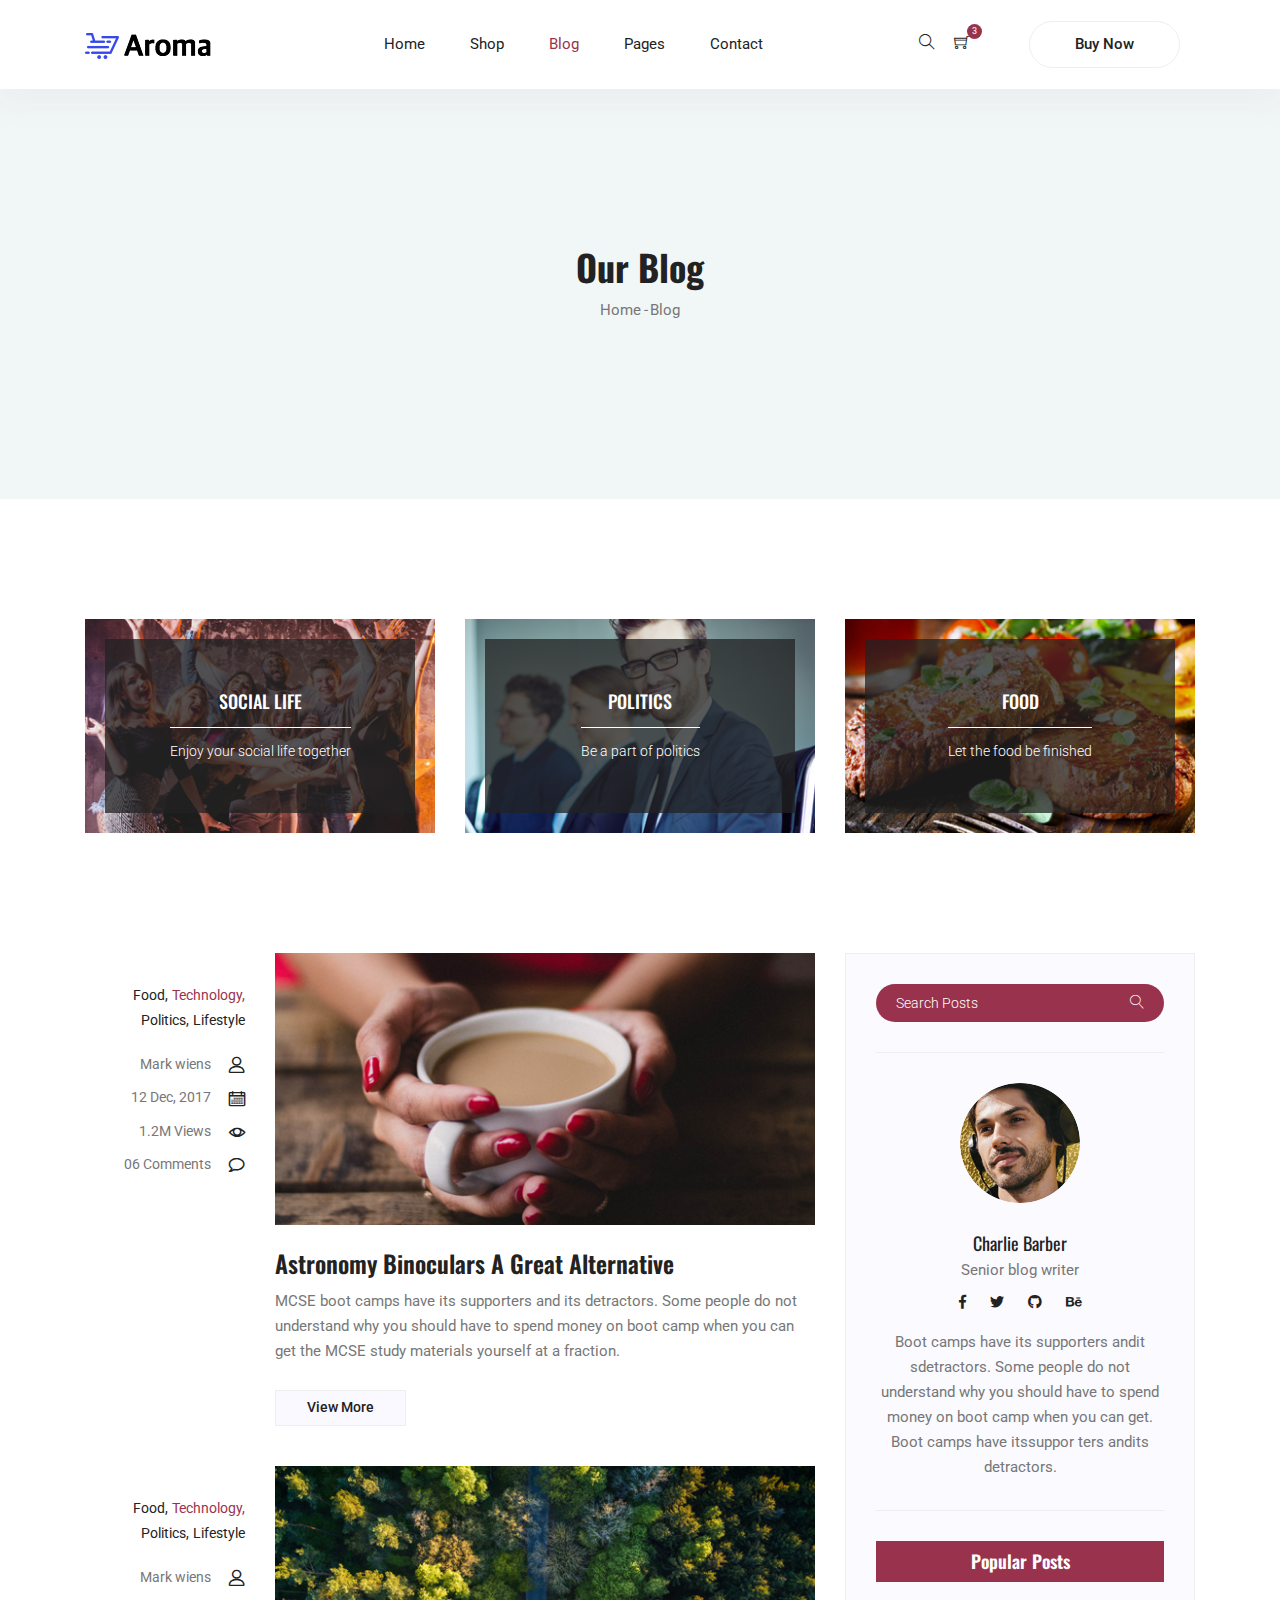
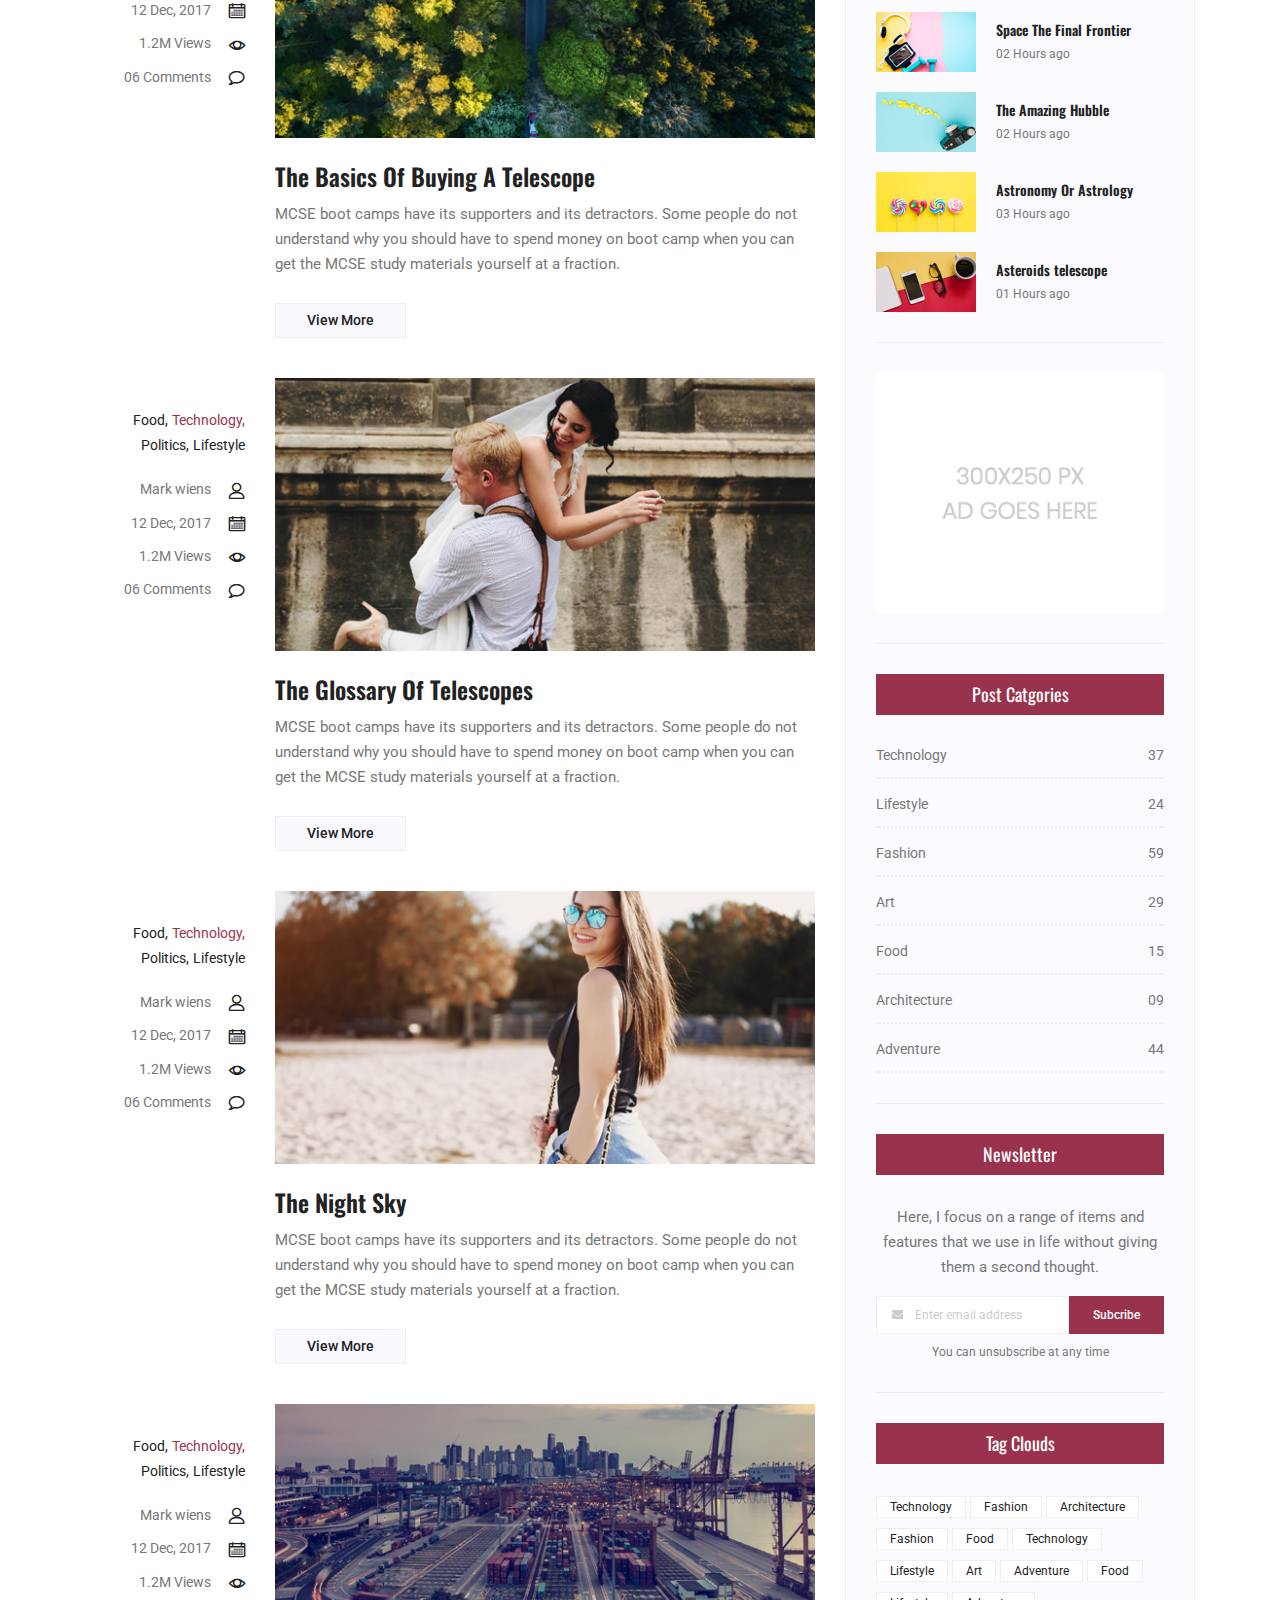
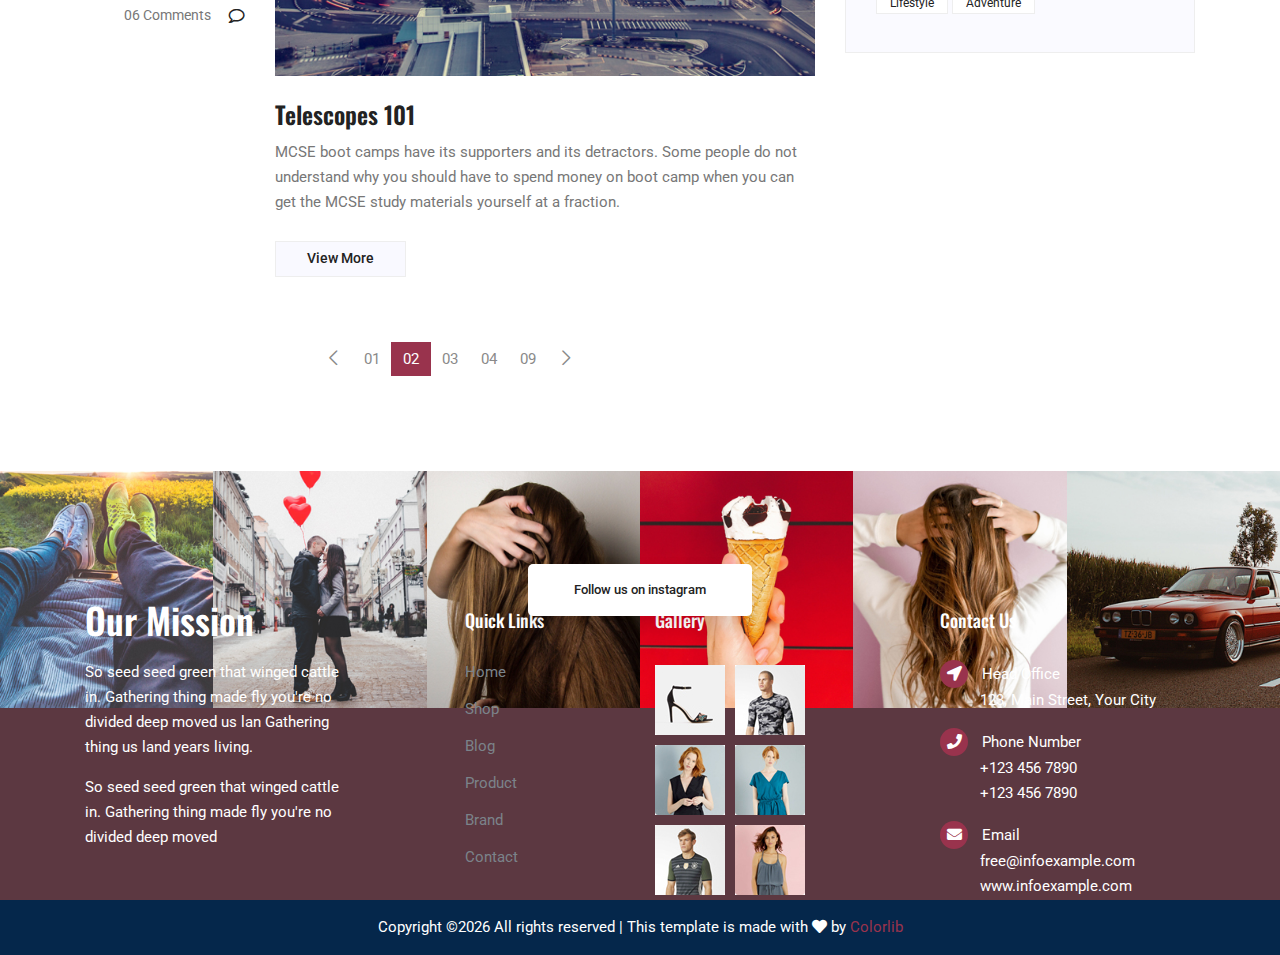
==== commit 85246371: "회원가입, 로그인, 상품목록, 상품상세, 장바구니, 주문배송, 결제하기 까지 완료" ====
--- a/newProject/WebContent/aroma-master/blog.html
+++ b/newProject/WebContent/aroma-master/blog.html
@@ -3,7 +3,7 @@
 <head>
   <meta charset="UTF-8">
   <meta name="viewport" content="width=device-width, initial-scale=1.0">
-  <meta http-equiv="X-UA-Compatible" content="ie=edge">
+  <meta http-equiv="X-UA-Compatible" content="ie=edge"> 
   <title>Aroma Shop - Blog</title>
 	<link rel="icon" href="img/Fevicon.png" type="image/png">
   <link rel="stylesheet" href="vendors/bootstrap/bootstrap.min.css">
@@ -19,6 +19,7 @@
   <!--================ Start Header Menu Area =================-->
 	<header class="header_area">
     <div class="main_menu">
+    
       <nav class="navbar navbar-expand-lg navbar-light">
         <div class="container">
           <a class="navbar-brand logo_h" href="index.html"><img src="img/logo.png" alt=""></a>
--- a/newProject/WebContent/aroma-master/css/style.css
+++ b/newProject/WebContent/aroma-master/css/style.css
@@ -1 +1,5009 @@
-@import url("https://fonts.googleapis.com/css?family=Oswald:400,500,600");@import url("https://fonts.googleapis.com/css?family=Roboto:400,500");body{color:#777;font-family:"Roboto",sans-serif;font-size:15px;font-weight:400;line-height:1.667}ul{list-style-type:none;margin:0;padding:0}a:hover{text-decoration:none}button{cursor:pointer}button:focus{outline:0;box-shadow:none}h1,h2,h3,h4,h5,h6{font-family:"Oswald",sans-serif;color:#222;line-height:1.1}h1,.h1{font-size:50px;font-weight:700}h2,.h2{font-size:36px;font-weight:600}h3,.h3{font-size:26px;font-weight:600}@media (min-width: 600px){h3,.h3{font-size:36px}}h4,.h4{font-size:20px;font-weight:400;line-height:1.3}a{display:inline-block}.fixed{background:#fff;position:fixed !important;top:0;left:0;width:100% !important}.owl-carousel .owl-stage{display:flex}.section-margin{margin:45px 0}@media (min-width: 980px){.section-margin{margin:70px 0}}@media (min-width: 1100px){.section-margin{margin:120px 0}.section-margin.calc-60px{margin:120px 0 70px 0}}.section-margin--small{margin:35px 0}@media (min-width: 1000px){.section-margin--small{margin:98px 0}}.section-padding{padding:60px 0}@media (min-width: 1000px){.section-padding{padding:130px 0}}.pb-60px{padding-bottom:60px}.pt-60px{padding-top:60px}.ml-40{margin-left:40px}.header_area{position:relative;width:100%;z-index:9999;transition:background 0.4s, all 0.3s linear;box-shadow:0px 10px 27px 3px rgba(221,221,221,0.3)}.header_area .navbar{background:transparent;padding:0px;border:0px;border-radius:0px}.header_area .navbar .nav .nav-item{margin-right:45px}.header_area .navbar .nav .nav-item .nav-link{text-transform:capitalize;color:#222;display:inline-block}@media (min-width: 991px){.header_area .navbar .nav .nav-item .nav-link{padding:32px 0px}}.header_area .navbar .nav .nav-item .nav-link:after{display:none}.header_area .navbar .nav .nav-item:hover .nav-link,.header_area .navbar .nav .nav-item.active .nav-link{color:#384aeb}.header_area .navbar .nav .nav-item.submenu{position:relative}.header_area .navbar .nav .nav-item.submenu ul{border:none;padding:0px;border-radius:0px;box-shadow:none;margin:0px;background:#fff}@media (min-width: 992px){.header_area .navbar .nav .nav-item.submenu ul{position:absolute;top:120%;left:0px;min-width:200px;text-align:left;opacity:0;transition:all 300ms ease-in;visibility:hidden;display:block;border:none;padding:0px;border-radius:0px}}.header_area .navbar .nav .nav-item.submenu ul:before{content:"";width:0;height:0;border-style:solid;border-width:10px 10px 0 10px;border-color:#eeeeee transparent transparent transparent;position:absolute;right:24px;top:45px;z-index:3;opacity:0;transition:all 400ms linear}.header_area .navbar .nav .nav-item.submenu ul .nav-item{display:block;float:none;margin-right:0px;border-bottom:1px solid #ededed;margin-left:0px;transition:all 0.4s linear}.header_area .navbar .nav .nav-item.submenu ul .nav-item .nav-link{line-height:45px;color:#222;padding:0px 30px;transition:all 150ms linear;display:block;margin-right:0px}.header_area .navbar .nav .nav-item.submenu ul .nav-item:last-child{border-bottom:none}.header_area .navbar .nav .nav-item.submenu ul .nav-item:hover .nav-link{background:#384aeb;color:#fff}@media (min-width: 992px){.header_area .navbar .nav .nav-item.submenu:hover ul{visibility:visible;opacity:1;top:100%}}.header_area .navbar .nav .nav-item.submenu:hover ul .nav-item{margin-top:0px}.header_area .navbar .nav .nav-item:last-child{margin-right:0px}.header_area .navbar .search{font-size:12px;line-height:60px;display:inline-block;color:#222}.header_area .navbar .search i{font-weight:600}.header_area.navbar_fixed .main_menu{position:fixed;width:100%;top:-70px;left:0;right:0;background:#ffffff;-webkit-transform:translateY(70px);-moz-transform:translateY(70px);-ms-transform:translateY(70px);-o-transform:translateY(70px);transform:translateY(70px);-webkit-transition:all 0.3s ease 0s;-moz-transition:all 0.3s ease 0s;-o-transition:all 0.3s ease 0s;transition:all 0.3s ease 0s;box-shadow:0px 3px 16px 0px rgba(0,0,0,0.1)}.header_area.navbar_fixed .main_menu .navbar .nav .nav-item .nav-link{line-height:70px}#search_input_box{text-align:center;padding:5px 20px}#search_input_box .form-control{padding-left:0;background:transparent;border:0;color:#ffffff;font-weight:600;font-size:18px}#search_input_box .form-control:focus{box-shadow:none;outline:none}#search_input_box input.placeholder{color:#ffffff;font-size:16px}#search_input_box input:-moz-placeholder{color:#ffffff;font-size:16px}#search_input_box input::-moz-placeholder{color:#ffffff;font-size:16px}#search_input_box input::-webkit-input-placeholder{color:#ffffff;font-size:16px}#search_input_box .btn{width:0;height:0;padding:0;border:0}#search_input_box .lnr-cross{color:#fff;font-weight:600;cursor:pointer;padding:10px 0}.header-top{background:#000000}@media (max-width: 991px){.header-top{display:none}}.header-top a{color:#fff}.header-top ul li{display:inline-block;margin-left:15px}.header-top .header-top-left a{margin-right:60px;font-weight:600}.header-top .header-top-left a .text{margin-top:-2px}.header-top .header-top-left a .text span{font-size:14px;color:#ffffff}.header-top .header-top-left a .lnr{color:#ffffff;margin-right:8px}@media (max-width: 767px){.header-top .header-top-left .text{display:none}}.header-top .header-top-right{text-align:right}.header-top .header-top-right a{padding:0 20px;height:40px;display:inline-block;line-height:40px;font-size:14px;font-weight:600;font-family:"Oswald",sans-serif;background:transparent;-webkit-transition:all 0.3s ease 0s;-moz-transition:all 0.3s ease 0s;-o-transition:all 0.3s ease 0s;transition:all 0.3s ease 0s}.nav-shop li{display:inline-block;margin-right:15px}.nav-shop li i,.nav-shop li span{font-size:16px;color:#222}.nav-shop li button{padding:0;border:0;background:transparent;position:relative}.nav-shop li button .nav-shop__circle{font-size:9px;display:inline-block;background:#384aeb;color:#fff;padding:0px 5px;border-radius:50%;position:absolute;top:-8px;right:-12px}.nav-shop li:last-child{margin-left:40px}@media (max-width: 1619px){.header_area .navbar .search{margin-left:40px}}@media (max-width: 1199px){.header_area .navbar .nav .nav-item{margin-right:28px}.home_banner_area .banner_inner{padding:100px 0px}.header_area .navbar .tickets_btn{margin-left:40px}}@media (max-width: 991px){.navbar-toggler{border:none;border-radius:0px;padding:0px;cursor:pointer;margin-top:27px;margin-bottom:23px}.header_area .navbar{background:#ffffff}.navbar-toggler[aria-expanded="false"] span:nth-child(2){opacity:1}.navbar-toggler[aria-expanded="true"] span:nth-child(2){opacity:0}.navbar-toggler[aria-expanded="true"] span:first-child{transform:rotate(-45deg);position:relative;top:7.5px}.navbar-toggler[aria-expanded="true"] span:last-child{transform:rotate(45deg);bottom:6px;position:relative}.navbar-toggler span{display:block;width:25px;height:3px;background:#384aeb;margin:auto;margin-bottom:4px;transition:all 400ms linear;cursor:pointer}.navbar .container{padding-left:15px;padding-right:15px}.nav{padding:0px 0px}.header_area+section,.header_area+row,.header_area+div{margin-top:117px}.header_top .nav{padding:0px}.header_area .navbar .nav .nav-item .nav-link{line-height:30px;margin-right:0px;display:block;border-bottom:1px solid #ededed33;border-radius:0px}.header_area .navbar .nav-shop{padding-bottom:40px}.header_area .navbar .search{margin-left:0px}.header_area .navbar-collapse{max-height:340px;overflow-y:scroll}.header_area .navbar .nav .nav-item.submenu ul .nav-item .nav-link{padding:0px 15px}.header_area .navbar .nav .nav-item{margin-right:0px}.header_area+section,.header_area+row,.header_area+div{margin-top:0px;padding-top:71px}.header_area.navbar_fixed .main_menu .navbar .nav .nav-item .nav-link{line-height:40px}.categories_post img{width:100%}.categories_post{max-width:360px;margin:0 auto}.blog_categorie_area .col-lg-4{margin-top:30px}.blog_area{padding-bottom:80px}.single-post-area .blog_right_sidebar{margin-top:30px}.contact_info{margin-bottom:50px}.home_banner_area .donation_inner{margin-bottom:-30px}.home_banner_area .dontation_item{max-width:350px;margin:auto}.footer-area .col-sm-6{margin-bottom:30px}.header_area .navbar .tickets_btn{margin-left:0px}.home_banner_area{min-height:700px}}@media (max-width: 767px){.home_banner_area{min-height:500px}.home_banner_area .banner_inner{min-height:500px}.home_banner_area .banner_inner .banner_content{margin-top:0px}.blog_banner .banner_inner .blog_b_text h2{font-size:40px;line-height:50px}.blog_info.text-right{text-align:left !important;margin-bottom:10px}.home_banner_area .banner_inner .banner_content h3{font-size:30px}.home_banner_area .banner_inner .banner_content p br{display:none}.home_banner_area .banner_inner .banner_content h3 span{line-height:45px;padding-bottom:0px;padding-top:0px}.footer-bottom{text-align:center}.footer-bottom .footer-social{text-align:center;margin-top:15px}}@media (max-width: 575px){.top_menu{display:none}.header_area+section,.header_area+row,.header_area+div{margin-top:0px;padding-top:71px}.home_banner_area .banner_inner .banner_content h2{font-size:40px;line-height:44px}.home_banner_area{min-height:500px}.home_banner_area .banner_inner{min-height:500px}.blog_banner .banner_inner .blog_b_text{margin-top:0px}.home_banner_area .banner_inner .banner_content img{display:none}.home_banner_area .banner_inner .banner_content h5{margin-top:0px}.sample-text-area{padding:70px 0 70px 0}.generic-blockquote{padding:30px 15px 30px 30px}.blog_details h2{font-size:20px;line-height:30px}.blog_banner .banner_inner .blog_b_text h2{font-size:28px;line-height:38px}.footer-area{padding:70px 0px}.single-footer-widget .sub-btn{right:0px}}@media (max-width: 480px){.header_area .navbar-collapse{max-height:250px}.home_banner_area .banner_inner .banner_content{margin-top:0px}.home_banner_area .banner_inner .banner_content h3{font-size:24px}.banner_area .banner_inner .banner_content h2{font-size:32px}.comments-area .thumb{margin-right:10px}}.section-intro p{margin-bottom:3px}.section-intro__style{border-bottom:2px solid #384aeb;padding-bottom:8px}.hero-banner{background:#F1F6F7;position:relative;margin-bottom:10px}@media (min-width: 991px){.hero-banner{z-index:111}}.hero-banner::before{content:"";display:block;width:5%;height:100%;background:#384aeb;position:absolute;top:0;left:0}@media (min-width: 575px){.hero-banner::before{width:20%}}@media (min-width: 991px){.hero-banner::before{width:35%}}.hero-banner__img{position:relative;top:1px}@media (max-width: 575px){.hero-banner__content{padding-bottom:50px}}@media (min-width: 1000px){.hero-banner__content{max-width:495px}}.hero-banner__content h4{font-size:30px;font-family:"Roboto",sans-serif;color:#555555;margin-bottom:12px}.hero-banner__content h1{font-family:"Roboto",sans-serif;font-size:25px;text-transform:uppercase;font-weight:700;margin-bottom:10px}@media (min-width: 767px){.hero-banner__content h1{font-size:30px;margin-bottom:25px}}@media (min-width: 991px){.hero-banner__content h1{font-size:50px}}.hero-banner__content p{margin-bottom:10px}@media (min-width: 767px){.hero-banner__content p{margin-bottom:40px}}.hero-carousel__slide{position:relative}.hero-carousel__slide::after{content:"";display:block;position:absolute;bottom:0;left:0;width:100%;height:100%;background:rgba(255,255,255,0.8);transform:translateY(50px);opacity:0;transition:all .4s ease}.hero-carousel__slideOverlay{position:absolute;bottom:50px;background:#384aeb;padding:23px 90px 23px 25px;transform:translateY(50px);opacity:0;z-index:-1;transition:all .4s ease-in-out}.hero-carousel__slideOverlay h3{font-size:20px;font-weight:400;color:#fff}.hero-carousel__slideOverlay p{color:#fff;margin:0}.hero-carousel__slide:hover::after{transform:translateY(0);opacity:1}.hero-carousel__slide:hover .hero-carousel__slideOverlay{transform:translateY(0);opacity:1;z-index:2}.card-product{border:0;margin-bottom:30px}.card-product p{margin-bottom:0}.card-product__img{position:relative}.card-product__imgOverlay{background:rgba(255,255,255,0.5);position:absolute;bottom:0;left:0;width:100%;padding:30px 5px;transform:translateY(30px);opacity:0;z-index:-1;transition:all .48s ease}.card-product__imgOverlay li{display:inline-block}.card-product__imgOverlay li button{border:0;border-radius:0;padding:7px 12px;background:#8894ff}.card-product__imgOverlay li button i,.card-product__imgOverlay li button span{font-size:15px;color:#fff;vertical-align:middle}.card-product__imgOverlay li button:hover{background:#384aeb}.card-product__imgOverlay li:not(:last-child){margin-right:5px}.card-product__title a{color:#222}.card-product__price{font-size:18px;font-weight:500}.card-product:hover .card-product__imgOverlay{opacity:1;z-index:1;transform:translateY(0)}.card-product:hover .card-product__title a{color:#384aeb}.offer{background:url("../img/home/parallax-bg.png") right center no-repeat;background-size:cover}@media (min-width: 1200px){.offer{background-size:100% 100%}}.offer__content{padding:100px 0 110px 0}@media (min-width: 1000px){.offer__content{padding:122px 0 135px 0}}.offer__content h3{font-size:35px;font-weight:400;margin-bottom:20px}@media (min-width: 650px){.offer__content h3{font-size:50px;margin-bottom:25px}}.offer__content h4{font-size:30px}.offer__content p{color:#555555}#bestSellerCarousel .owl-prev,#bestSellerCarousel .owl-next{width:40px;height:40px;background:#f1f6f7}#bestSellerCarousel .owl-prev i,#bestSellerCarousel .owl-prev span,#bestSellerCarousel .owl-next i,#bestSellerCarousel .owl-next span{font-size:15px;color:#384aeb;line-height:40px}#bestSellerCarousel .owl-prev:hover,#bestSellerCarousel .owl-next:hover{background:#384aeb}#bestSellerCarousel .owl-prev:hover i,#bestSellerCarousel .owl-prev:hover span,#bestSellerCarousel .owl-next:hover i,#bestSellerCarousel .owl-next:hover span{color:#fff}#bestSellerCarousel .owl-prev{position:absolute;top:30%;transform:translateY(-30%);left:-20px}@media (min-width: 1340px){#bestSellerCarousel .owl-prev{left:-105px}}#bestSellerCarousel .owl-next{position:absolute;top:30%;transform:translateY(-30%);right:-20px}@media (min-width: 1340px){#bestSellerCarousel .owl-next{right:-105px}}.card-blog{border:0}.card-blog .card-body{padding:25px 25px 25px 0}.card-blog__info{margin-bottom:12px}.card-blog__info li{display:inline-block;font-size:14px;color:#999999}.card-blog__info li a{color:#999999}.card-blog__info li i,.card-blog__info li span{margin-right:5px;vertical-align:middle}.card-blog__info li:not(:last-child){margin-right:20px}.card-blog__title{font-size:20px;margin-bottom:20px}.card-blog__title a{color:#222}.card-blog__link{font-weight:500;color:#222}.card-blog__link i,.card-blog__link span{font-size:13px;padding-left:3px;display:inline-block;transition:all .5s ease}.card-blog:hover .card-blog__title a{color:#384aeb}.card-blog:hover .card-blog__link{color:#384aeb}.card-blog:hover .card-blog__link i,.card-blog:hover .card-blog__link span{padding-left:10px}.subscribe{padding:45px 10px;background:#fff;border-radius:5px;box-shadow:0px -5px 20px 0px rgba(56,74,235,0.1)}@media (min-width: 1000px){.subscribe{padding:85px 10px}}.subscribe__title{font-size:28px;font-weight:500;text-transform:uppercase;margin-bottom:16px}@media (min-width: 1000px){.subscribe__title{font-size:36px}}.subscribe-form .form-group{margin-bottom:0;position:relative}.subscribe-form .form-group .info{position:absolute;top:50px;left:10px;color:#384aeb}.subscribe-form .form-control{border-radius:30px;height:50px;border-color:#EEEEEE;padding-left:20px;font-size:14px}@media (min-width: 800px){.subscribe-form .form-control{min-width:380px}}.subscribe-form .form-control::placeholder{color:#999999}.subscribe-form .form-control:focus{outline:0;box-shadow:none}.subscribe-form button{margin-left:15px}.subscribe-position{margin-bottom:20px}@media (min-width: 1000px){.subscribe-position{position:relative;top:100px;margin-bottom:0}}.button{display:inline-block;border:1px solid #384aeb;border-radius:30px;color:#222;font-weight:500;padding:12px 50px;background:#384aeb;color:#fff;transition:all .4s ease}@media (max-width: 767px){.button{padding:8px 25px !important}}.button-subscribe{font-size:14px;padding:10px 20px}@media (min-width: 800px){.button-subscribe{padding:12px 35px;font-size:15px}}.button-blog{padding:5px 31px;font-size:14px;background:#f9f9ff;border-color:#EEEEEE;border-radius:0;color:#222}.button-blog:hover{background:#384aeb !important;color:#fff !important}.button-postComment{border-radius:4px;font-size:14px;margin-top:5px}.button-contact{border-radius:0;padding:12px 26px}.button-tracking{font-size:14px;padding:8px 42px}.button-login{font-size:15px;padding:7px 44px}.button-coupon{font-size:15px;padding:6px 45px}.button-paypal{width:100%;padding:8px 30px}.button-account{padding:7px 42px;background:transparent;border-color:#fff}.button-account:hover{border-color:#fff !important}.button-header{padding:10px 45px;background:transparent;color:#222;border-color:#EEEEEE}.button-hero{padding:12px 41px}.button--active{background:#384aeb;color:#fff}.button-contactForm{border:1px solid #384aeb !important;border-radius:0;padding:11px 26px}.button-review{padding:12px 40px;border-radius:30px}.button:hover{border-color:#384aeb;background:transparent;color:#222}.button-register{font-size:14px;border:0;border-radius:0;padding:9px 15px;text-transform:uppercase;background:#c5322d}.button-register:hover{background:#c5322d;opacity:.7;color:#fff}.blog-banner{position:relative}.blog-banner h4,.blog-banner h1,.blog-banner a{text-transform:capitalize;color:#fff}.blog-banner h4{font-size:18px;margin-bottom:15px}.blog-banner h1{font-size:30px;margin-bottom:10px;color:#222}@media (min-width: 992px){.blog-banner h1{font-size:36px}}.blog-banner-area{height:280px;position:relative;z-index:1}@media (min-width: 1000px){.blog-banner-area{height:410px}}.blog-banner-area .blog-banner{position:absolute;top:50%;left:50%;width:100%;transform:translate(-50%, -50%)}.blog-banner-area::after{content:"";display:block;position:absolute;top:0;left:0;width:100%;height:100%;background:#f1f6f7;z-index:-1}.blog-banner-btn{border:2px solid #384aeb;padding:10px 45px}.blog-banner-btn:hover{background:#384aeb;color:#fff}.banner-breadcrumb{display:inline-block}.banner-breadcrumb .breadcrumb{background:transparent;padding:0}.banner-breadcrumb .breadcrumb-item{padding:.1rem}.banner-breadcrumb .breadcrumb-item a{text-transform:capitalize;color:#777777}.banner-breadcrumb .breadcrumb-item+.breadcrumb-item::before{color:#777777;padding-right:.1rem;content:"-"}.banner-breadcrumb .breadcrumb-item.active{color:#777777}.l_blog_item .l_blog_text .date{margin-top:24px;margin-bottom:15px}.l_blog_item .l_blog_text .date a{font-size:12px}.l_blog_item .l_blog_text h4{font-size:18px;color:#222;border-bottom:1px solid #eeeeee;margin-bottom:0px;padding-bottom:20px;-webkit-transition:all 0.3s ease 0s;-moz-transition:all 0.3s ease 0s;-o-transition:all 0.3s ease 0s;transition:all 0.3s ease 0s}.l_blog_item .l_blog_text h4:hover{color:#384aeb}.l_blog_item .l_blog_text p{margin-bottom:0px;padding-top:20px}.causes_slider .owl-dots{text-align:center;margin-top:80px}.causes_slider .owl-dots .owl-dot{height:14px;width:14px;background:#eeeeee;display:inline-block;margin-right:7px}.causes_slider .owl-dots .owl-dot:last-child{margin-right:0px}.causes_slider .owl-dots .owl-dot.active{background:#384aeb}.causes_item{background:#fff}.causes_item .causes_img{position:relative}.causes_item .causes_img .c_parcent{position:absolute;bottom:0px;width:100%;left:0px;height:3px;background:rgba(255,255,255,0.5)}.causes_item .causes_img .c_parcent span{width:70%;height:3px;background:#384aeb;position:absolute;left:0px;bottom:0px}.causes_item .causes_img .c_parcent span:before{content:"75%";position:absolute;right:-10px;bottom:0px;background:#384aeb;color:#fff;padding:0px 5px}.causes_item .causes_text{padding:30px 35px 40px 30px}.causes_item .causes_text h4{color:#222;font-size:18px;font-weight:600;margin-bottom:15px;cursor:pointer}.causes_item .causes_text h4:hover{color:#384aeb}.causes_item .causes_text p{font-size:14px;line-height:24px;font-weight:300;margin-bottom:0px}.causes_item .causes_bottom a{width:50%;border:1px solid #384aeb;text-align:center;float:left;line-height:50px;background:#384aeb;color:#fff;font-size:14px;font-weight:500}.causes_item .causes_bottom a+a{border-color:#eeeeee;background:#fff;font-size:14px;color:#222}.latest_blog_area{background:#f9f9ff}.single-recent-blog-post{margin-bottom:30px}.single-recent-blog-post .thumb{overflow:hidden}.single-recent-blog-post .thumb img{transition:all 0.7s linear}.single-recent-blog-post .details{padding-top:30px}.single-recent-blog-post .details .sec_h4{line-height:24px;padding:10px 0px 13px;transition:all 0.3s linear}.single-recent-blog-post .date{font-size:14px;line-height:24px;font-weight:400}.single-recent-blog-post:hover img{transform:scale(1.23) rotate(10deg)}.tags .tag_btn{font-size:12px;font-weight:500;line-height:20px;border:1px solid #eeeeee;display:inline-block;padding:1px 18px;text-align:center;color:#222}.tags .tag_btn:before{background:#384aeb}.tags .tag_btn+.tag_btn{margin-left:2px}.blog_categorie_area{padding-top:30px;padding-bottom:30px}@media (min-width: 900px){.blog_categorie_area{padding-top:80px;padding-bottom:80px}}@media (min-width: 1100px){.blog_categorie_area{padding-top:120px;padding-bottom:120px}}.categories_post{position:relative;text-align:center;cursor:pointer}.categories_post img{max-width:100%}.categories_post .categories_details{position:absolute;top:20px;left:20px;right:20px;bottom:20px;background:rgba(34,34,34,0.75);color:#fff;transition:all 0.3s linear;display:flex;align-items:center;justify-content:center}.categories_post .categories_details h5{margin-bottom:0px;font-size:18px;line-height:26px;text-transform:uppercase;color:#fff;position:relative}.categories_post .categories_details p{font-weight:300;font-size:14px;line-height:26px;margin-bottom:0px}.categories_post .categories_details .border_line{margin:10px 0px;background:#fff;width:100%;height:1px}.categories_post:hover .categories_details{background:rgba(56,74,235,0.85)}.blog_item{margin-bottom:40px}.blog_info{padding-top:30px}.blog_info .post_tag{padding-bottom:20px}.blog_info .post_tag a{color:#222;font-size:14px}.blog_info .post_tag a.active{color:#384aeb}.blog_info .blog_meta li a{color:#777777;vertical-align:middle;padding-bottom:10px;display:inline-block;font-size:14px}.blog_info .blog_meta li a i{color:#222;font-size:16px;font-weight:600;padding-left:15px;line-height:20px;vertical-align:middle}.blog_info .blog_meta li a:hover{color:#384aeb}.blog_post img{max-width:100%}.blog_details{padding-top:20px}.blog_details h2{font-size:24px;line-height:36px;color:#222;font-weight:600;transition:all 0.3s linear}.blog_details h2:hover{color:#384aeb}.blog_details p{margin-bottom:26px}.view_btn{font-size:14px;line-height:36px;display:inline-block;color:#222;font-weight:500;padding:0px 30px;background:#fff}.blog_right_sidebar{border:1px solid #eeeeee;background:#fafaff;padding:30px}.blog_right_sidebar .widget_title{font-size:18px;line-height:25px;background:#384aeb;text-align:center;color:#fff;padding:8px 0px;margin-bottom:30px}.blog_right_sidebar .search_widget .input-group .form-control{font-size:14px;line-height:29px;border:0px;width:100%;font-weight:300;color:#fff;padding-left:20px;border-radius:45px;z-index:0;background:#384aeb}.blog_right_sidebar .search_widget .input-group .form-control.placeholder{color:#fff}.blog_right_sidebar .search_widget .input-group .form-control:-moz-placeholder{color:#fff}.blog_right_sidebar .search_widget .input-group .form-control::-moz-placeholder{color:#fff}.blog_right_sidebar .search_widget .input-group .form-control::-webkit-input-placeholder{color:#fff}.blog_right_sidebar .search_widget .input-group .form-control:focus{box-shadow:none}.blog_right_sidebar .search_widget .input-group .btn-default{position:absolute;right:20px;background:transparent;border:0px;box-shadow:none;font-size:14px;color:#fff;padding:0px;top:50%;transform:translateY(-50%);z-index:1}.blog_right_sidebar .author_widget{text-align:center}.blog_right_sidebar .author_widget h4{font-size:18px;line-height:20px;color:#222;margin-bottom:5px;margin-top:30px}.blog_right_sidebar .author_widget p{margin-bottom:0px}.blog_right_sidebar .author_widget .social_icon{padding:7px 0px 15px}.blog_right_sidebar .author_widget .social_icon a{font-size:14px;color:#222;transition:all 0.2s linear}.blog_right_sidebar .author_widget .social_icon a+a{margin-left:20px}.blog_right_sidebar .author_widget .social_icon a:hover{color:#384aeb}.blog_right_sidebar .popular_post_widget .post_item .media-body{justify-content:center;align-self:center;padding-left:20px}.blog_right_sidebar .popular_post_widget .post_item .media-body h3{font-size:14px;line-height:20px;color:#222;margin-bottom:4px;transition:all 0.3s linear}.blog_right_sidebar .popular_post_widget .post_item .media-body h3:hover{color:#384aeb}.blog_right_sidebar .popular_post_widget .post_item .media-body p{font-size:12px;line-height:21px;margin-bottom:0px}.blog_right_sidebar .popular_post_widget .post_item+.post_item{margin-top:20px}.blog_right_sidebar .post_category_widget .cat-list li{border-bottom:2px dotted #eee;transition:all 0.3s ease 0s;padding-bottom:12px}.blog_right_sidebar .post_category_widget .cat-list li a{font-size:14px;line-height:20px;color:#777}.blog_right_sidebar .post_category_widget .cat-list li a p{margin-bottom:0px}.blog_right_sidebar .post_category_widget .cat-list li+li{padding-top:15px}.blog_right_sidebar .post_category_widget .cat-list li:hover{border-color:#384aeb}.blog_right_sidebar .post_category_widget .cat-list li:hover a{color:#384aeb}.blog_right_sidebar .newsletter_widget{text-align:center}.blog_right_sidebar .newsletter_widget .form-group{margin-bottom:8px}.blog_right_sidebar .newsletter_widget .input-group-prepend{margin-right:-1px}.blog_right_sidebar .newsletter_widget .input-group-text{background:#fff;border-radius:0px;vertical-align:top;font-size:12px;line-height:36px;padding:0px 0px 0px 15px;border:1px solid #eeeeee;border-right:0px}.blog_right_sidebar .newsletter_widget .input-group-text i{color:#cccccc}.blog_right_sidebar .newsletter_widget .form-control{font-size:12px;line-height:24px;color:#cccccc;border:1px solid #eeeeee;border-left:0px;border-radius:0px}.blog_right_sidebar .newsletter_widget .form-control.placeholder{color:#cccccc}.blog_right_sidebar .newsletter_widget .form-control:-moz-placeholder{color:#cccccc}.blog_right_sidebar .newsletter_widget .form-control::-moz-placeholder{color:#cccccc}.blog_right_sidebar .newsletter_widget .form-control::-webkit-input-placeholder{color:#cccccc}.blog_right_sidebar .newsletter_widget .form-control:focus{outline:none;box-shadow:none}.blog_right_sidebar .newsletter_widget .bbtns{background:#384aeb;color:#fff;font-size:12px;line-height:38px;display:inline-block;font-weight:500;padding:0px 24px 0px 24px;border-radius:0}.blog_right_sidebar .newsletter_widget .text-bottom{font-size:12px}.blog_right_sidebar .tag_cloud_widget ul li{display:inline-block}.blog_right_sidebar .tag_cloud_widget ul li a{display:inline-block;border:1px solid #eee;background:#fff;padding:0px 13px;margin-bottom:8px;transition:all 0.3s ease 0s;color:#222;font-size:12px}.blog_right_sidebar .tag_cloud_widget ul li a:hover{background:#384aeb;color:#fff}.blog_right_sidebar .br{width:100%;height:1px;background:#eee;margin:30px 0px}.blog-pagination{padding-top:25px;padding-bottom:95px}.blog-pagination .page-link{border-radius:0}.blog-pagination .page-item{border:none}.page-link{background:transparent;font-weight:400}.blog-pagination .page-item.active .page-link{background-color:#384aeb;border-color:transparent;color:#fff}.blog-pagination .page-link{position:relative;display:block;padding:0.5rem 0.75rem;margin-left:-1px;line-height:1.25;color:#8a8a8a;border:none}.blog-pagination .page-link .lnr{font-weight:600}.blog-pagination .page-item:last-child .page-link,.blog-pagination .page-item:first-child .page-link{border-radius:0}.blog-pagination .page-link:hover{color:#fff;text-decoration:none;background-color:#384aeb;border-color:#eee}.single-post-area .social-links{padding-top:10px}.single-post-area .social-links li{display:inline-block;margin-bottom:10px}.single-post-area .social-links li a{color:#cccccc;padding:7px;font-size:14px;transition:all 0.2s linear}.single-post-area .social-links li a:hover{color:#222}.single-post-area .blog_details{padding-top:26px}.single-post-area .blog_details p{margin-bottom:10px}.single-post-area .quotes{margin-top:20px;margin-bottom:30px;padding:24px 35px 24px 30px;background-color:#fff;box-shadow:-20.84px 21.58px 30px 0px rgba(176,176,176,0.1);font-size:14px;line-height:24px;color:#777;font-style:italic}.single-post-area .arrow{position:absolute}.single-post-area .arrow .lnr{font-size:20px;font-weight:600}.single-post-area .thumb .overlay-bg{background:rgba(0,0,0,0.8)}.single-post-area .navigation-area{border-top:1px solid #eee;padding-top:30px;margin-top:60px}.single-post-area .navigation-area p{margin-bottom:0px}.single-post-area .navigation-area h4{font-size:18px;line-height:25px;color:#222}.single-post-area .navigation-area .nav-left{text-align:left}.single-post-area .navigation-area .nav-left .thumb{margin-right:20px;background:#000}.single-post-area .navigation-area .nav-left .thumb img{-webkit-transition:all 0.3s ease 0s;-moz-transition:all 0.3s ease 0s;-o-transition:all 0.3s ease 0s;transition:all 0.3s ease 0s}.single-post-area .navigation-area .nav-left .lnr{margin-left:20px;opacity:0;-webkit-transition:all 0.3s ease 0s;-moz-transition:all 0.3s ease 0s;-o-transition:all 0.3s ease 0s;transition:all 0.3s ease 0s}.single-post-area .navigation-area .nav-left:hover .lnr{opacity:1}.single-post-area .navigation-area .nav-left:hover .thumb img{opacity:.5}@media (max-width: 767px){.single-post-area .navigation-area .nav-left{margin-bottom:30px}}.single-post-area .navigation-area .nav-right{text-align:right}.single-post-area .navigation-area .nav-right .thumb{margin-left:20px;background:#000}.single-post-area .navigation-area .nav-right .thumb img{-webkit-transition:all 0.3s ease 0s;-moz-transition:all 0.3s ease 0s;-o-transition:all 0.3s ease 0s;transition:all 0.3s ease 0s}.single-post-area .navigation-area .nav-right .lnr{margin-right:20px;opacity:0;-webkit-transition:all 0.3s ease 0s;-moz-transition:all 0.3s ease 0s;-o-transition:all 0.3s ease 0s;transition:all 0.3s ease 0s}.single-post-area .navigation-area .nav-right:hover .lnr{opacity:1}.single-post-area .navigation-area .nav-right:hover .thumb img{opacity:.5}@media (max-width: 991px){.single-post-area .sidebar-widgets{padding-bottom:0px}}.comments-area{background:#fafaff;border:1px solid #eee;padding:50px 30px;margin-top:50px}@media (max-width: 414px){.comments-area{padding:50px 8px}}.comments-area h4{text-align:center;margin-bottom:50px;color:#222;font-size:18px}.comments-area h5{font-size:16px;margin-bottom:0px}.comments-area a{color:#222}.comments-area .comment-list{padding-bottom:48px}.comments-area .comment-list:last-child{padding-bottom:0px}.comments-area .comment-list.left-padding{padding-left:25px}@media (max-width: 413px){.comments-area .comment-list .single-comment h5{font-size:12px}.comments-area .comment-list .single-comment .date{font-size:11px}.comments-area .comment-list .single-comment .comment{font-size:10px}}.comments-area .thumb{margin-right:20px}.comments-area .date{font-size:13px;color:#cccccc;margin-bottom:13px}.comments-area .comment{color:#777777;margin-bottom:0px}.comments-area .btn-reply{background-color:#fff;color:#222;padding:5px 18px;font-size:12px;display:block;font-weight:400;-webkit-transition:all 0.3s ease 0s;-moz-transition:all 0.3s ease 0s;-o-transition:all 0.3s ease 0s;transition:all 0.3s ease 0s}.comments-area .btn-reply:hover{background-color:#384aeb;color:#fff;font-weight:700}.comment-form{background:#fafaff;text-align:center;border:1px solid #eee;padding:47px 30px 43px;margin-top:50px;margin-bottom:20px}.comment-form h4{text-align:center;margin-bottom:50px;font-size:18px;line-height:22px;color:#222}.comment-form .name{padding-left:0px}@media (max-width: 767px){.comment-form .name{padding-right:0px;margin-bottom:1rem}}.comment-form .email{padding-right:0px}@media (max-width: 991px){.comment-form .email{padding-left:0px}}.comment-form .form-control{padding:8px 20px;background:#fff;border:none;border-radius:0px;width:100%;font-size:14px;color:#777777;border:1px solid transparent}.comment-form .form-control:focus{box-shadow:none;border:1px solid #eee}.comment-form .form-control::placeholder{color:#777777}.comment-form textarea.form-control{height:140px;resize:none}.comment-form ::-webkit-input-placeholder{font-size:13px;color:#777}.comment-form ::-moz-placeholder{font-size:13px;color:#777}.comment-form :-ms-input-placeholder{font-size:13px;color:#777}.comment-form :-moz-placeholder{font-size:13px;color:#777}.contact-banner{position:relative}.contact-banner h4,.contact-banner h1,.contact-banner a{text-transform:uppercase;color:#fff}.contact-banner h4{font-size:18px;margin-bottom:15px}.contact-banner h1{font-size:37px;margin-bottom:5px}@media (min-width: 992px){.contact-banner h1{font-size:48px}}.contact-banner-area{height:280px;background:url("../../assets/images/contact-bg.png") center center no-repeat;background-size:cover;position:relative;z-index:1}@media (min-width: 991px){.contact-banner-area{height:450px}}.contact-banner-area .contact-banner{position:absolute;top:50%;left:50%;width:100%;transform:translate(-50%, -50%)}.contact-banner-area::after{content:"";display:block;position:absolute;top:0;left:0;width:100%;height:100%;background:rgba(1,2,11,0.7);z-index:-1}.contact-banner-btn{border:2px solid #384aeb;padding:10px 45px}.contact-banner-btn:hover{background:#384aeb;color:#fff}.contact-info__icon{margin-right:20px}.contact-info__icon i,.contact-info__icon span{color:#384aeb;font-size:20px}.contact-info .media-body h3{font-size:16px;margin-bottom:0}.contact-info .media-body h3 a{color:#222}.contact-info .media-body p{color:#999999}.form-contact .form-group{margin-bottom:10px}.form-contact .form-control{border-radius:0;height:40px;padding-left:18px;border-color:transparent;background:rgba(130,139,178,0.1)}.form-contact .form-control:focus{outline:0;box-shadow:none}.form-contact .form-control::placeholder{font-size:14px;color:#999999}.form-contact .different-control{height:100% !important}.form-contact button{border:0}.filter-bar{padding:0px 20px 10px 20px;background:#f1f6f7;margin-bottom:30px}.filter-bar a,.filter-bar i{color:#000}.filter-bar-search{margin-top:10px}.filter-bar-search input{border:1px solid #eee;font-size:14px;color:#999999;height:38px;padding-left:15px}.filter-bar-search input:focus{outline:0;box-shadow:none}.filter-bar-search input::placeholder{color:#999999}.filter-bar-search button{background:transparent;border:1px solid #eee;background:#fff;border-left:0;padding-right:15px}.filter-bar-search button i,.filter-bar-search button span{font-size:14px;color:#999999}.sorting{margin-top:10px;margin-right:10px}.sorting .nice-select{border-radius:0px;border:1px solid #eee;padding-right:50px;height:38px;color:#999999}.sorting .nice-select:after{right:18px}.sorting .nice-select .list{border-radius:0px}.sidebar-categories .head{font-family:'Oswald', sans-serif;line-height:50px;background:#384aeb;padding:0 30px;font-size:18px;font-weight:400;color:#fff}.sidebar-categories .main-categories{padding:20px 28px;background:#f1f6f7}.sidebar-categories .main-categories .pixel-radio{background:transparent !important}.sidebar-categories .main-nav-list a{font-size:14px;display:block;line-height:50px;padding-left:10px;border-bottom:1px solid #eee}.sidebar-categories .main-nav-list a:hover{color:#384aeb}.sidebar-categories .main-nav-list a .number{color:#cccccc;margin-left:10px}.sidebar-categories .main-nav-list a .lnr{margin-right:10px;display:none}.sidebar-categories .main-nav-list.child a{padding-left:32px}.sidebar-filter{margin-top:30px}.sidebar-filter .top-filter-head{font-family:'Oswald', sans-serif;line-height:50px;background:#384aeb;padding:0 30px;font-size:18px;font-weight:400;color:#fff}.sidebar-filter .head{line-height:60px;padding:0 30px;font-size:15px;font-weight:400;color:#222;text-transform:capitalize}.sidebar-filter .common-filter{background:#f1f6f7;border-bottom:1px solid #eee;padding-bottom:25px}.sidebar-filter .common-filter .filter-list{position:relative;padding-left:28px}.sidebar-filter .common-filter:last-child{border-bottom:0}.filter-list{line-height:32px}.filter-list i{margin-right:10px;cursor:pointer}.filter-list .number{color:#ccc}.filter-list label{margin-bottom:3px;cursor:pointer}@-webkit-keyframes click-wave{0%{transform:translate(-50%, -50%) scale(1);opacity:0.35;position:absolute;top:50%;left:50%}100%{transform:translate(-50%, -50%) scale(3);opacity:0;top:50%;left:50%;position:absolute}}@-moz-keyframes click-wave{0%{transform:translate(-50%, -50%) scale(1);opacity:0.35;position:absolute;top:50%;left:50%}100%{transform:translate(-50%, -50%) scale(3);opacity:0;top:50%;left:50%;position:absolute}}@keyframes click-wave{0%{transform:translate(-50%, -50%) scale(1);opacity:0.35;position:absolute;top:50%;left:50%}100%{transform:translate(-50%, -50%) scale(3);opacity:0;top:50%;left:50%;position:absolute}}.pixel-radio{-webkit-appearance:none;-moz-appearance:none;-ms-appearance:none;-o-appearance:none;appearance:none;position:relative;right:0;bottom:0;left:0;height:15px;width:15px;-webkit-transition:all 0.15s ease-out 0s;-moz-transition:all 0.15s ease-out 0s;transition:all 0.15s ease-out 0s;background:#fff;border:1px solid #999999;color:#fff;cursor:pointer;display:inline-block;margin-right:10px;outline:none;position:relative;z-index:1}.pixel-radio:checked{border:8px solid #384aeb}.pixel-radio:checked::after{-webkit-animation:click-wave 0.65s;-moz-animation:click-wave 0.65s;animation:click-wave 0.65s;background:#384aeb;content:'';display:block;width:15px;height:15px;border-radius:50%;position:relative;z-index:2;opacity:0}.pixel-radio{border-radius:50%;top:2px}.pixel-radio::after{border-radius:50%}.price-range-area{padding:15px 30px 0 30px}.price-range-area .noUi-target{background:#eee;border-radius:0px;border:0px;box-shadow:none}.price-range-area .noUi-base{background:#e8f0f2}.price-range-area .noUi-horizontal{height:6px}.price-range-area .noUi-connect{background:#e8f0f2;border-radius:0px;box-shadow:none}.price-range-area .noUi-horizontal .noUi-handle{width:16px;height:16px;left:-8px;top:-5px;border-radius:50%;border:0px;background:#384aeb;box-shadow:none;cursor:pointer;-webkit-transition:ease 0.1s;-moz-transition:ease 0.1s;-o-transition:ease 0.1s;transition:ease 0.1s}.price-range-area .noUi-horizontal .noUi-handle:focus{outline:none}.price-range-area .noUi-horizontal .noUi-handle:hover{border:3px solid #384aeb;background:#fff}.price-range-area .noUi-handle::after,.price-range-area .noUi-handle::before{display:none}.price-range-area .value-wrapper{margin-top:15px;color:#777777}.price-range-area .value-wrapper .to{margin:0 5px}.price-range-area .price{margin-right:5px;color:#777}.single-search-product{padding:10px 0}@media (min-width: 1000px){.single-search-product{padding:20px 0}}.single-search-product-wrapper{padding:12px 20px 10px 30px;border:1px solid #EEEEEE}.single-search-product img{max-width:70px;height:auto}.single-search-product .desc{margin-left:15px;margin-top:5px}.single-search-product .desc .title{font-family:'Oswald', sans-serif;color:#222;margin-bottom:0;display:inline-block}.single-search-product .desc .price{font-size:16px;font-weight:500;color:#777777}.single-search-product .desc .price span{font-weight:700}.single-search-product .desc .price del{font-size:12px;color:#cccccc;font-weight:400}.single-search-product:hover .title{color:#384aeb}.order-wrapper{background:#f1f6f7;padding:25px}.order-wrapper .list-row{border-bottom:1px solid #eee;padding:10px 0}.order-wrapper .list-row h6{text-transform:uppercase}.order-wrapper .list-row .total{font-weight:500;color:#222}.order-wrapper .bold-lable{font-weight:700;text-transform:uppercase;color:#222}.order-wrapper .payment-info{margin-top:20px;background:#f5f5f5;border-top:1px solid #eee;padding:15px}.order-wrapper .terms-link{color:#43b253}.order-wrapper .pixel-checkbox{margin-top:5px}.billing-title{font-size:18px;font-weight:400;line-height:1.3em;margin-bottom:15px;border-color:#DDDDDD}.billing-alert{font-size:18px;color:#384aeb;margin-bottom:30px}.confirmation-card{padding:38px;background:#f1f6f7}.confirmation-card tr td:last-child{color:#222;padding-left:25px}.order_details_table{background:#f1f6f7;padding:30px;margin-top:75px}@media (min-width: 767px){.order_details_table{margin-top:45px}}.order_details_table h2{color:#222;font-size:18px;padding-bottom:15px}.order_details_table .table{margin-bottom:0px}.order_details_table .table thead tr th{border-bottom:1px solid #ddd;font-size:16px;font-family:"Oswald",sans-serif;font-weight:normal;color:#222}@media (max-width: 1000px){.order_details_table .table tbody tr:last-child{height:50px}}.order_details_table .table tbody tr td{border:0;color:#777777}.order_details_table .table tbody tr td p{margin-bottom:0px}.order_details_table .table tbody tr td h5{font-family:"Roboto",sans-serif;color:#222;margin-bottom:0px;font-size:15px;text-transform:capitalize;font-weight:500}.order_details_table .table tbody tr td h4{font-family:"Roboto",sans-serif;text-transform:uppercase;margin-bottom:0px;color:#222;font-size:15px;text-transform:capitalize;font-weight:500}.order_details_table .table tbody tr:last-child td{border-top:1px solid #ddd;padding-bottom:0}.order_details_table .table tbody tr:last-child td p{color:#222}.tracking_box_area .tracking_box_inner p{max-width:870px;color:#555555;margin-bottom:25px}.tracking_box_area .tracking_box_inner .tracking_form{max-width:645px}.tracking_box_area .tracking_box_inner .tracking_form .form-group{margin-bottom:1.2rem}.tracking_box_area .tracking_box_inner .tracking_form .form-group input{height:40px;border:1px solid #eee;padding:0px 15px;outline:none;box-shadow:none;border-radius:0px;font-size:14px;color:#999999;font-weight:normal}.tracking_box_area .tracking_box_inner .tracking_form .form-group input.placeholder{font-size:14px;color:#999999;font-weight:normal}.tracking_box_area .tracking_box_inner .tracking_form .form-group input:-moz-placeholder{font-size:14px;color:#999999;font-weight:normal}.tracking_box_area .tracking_box_inner .tracking_form .form-group input::-moz-placeholder{font-size:14px;color:#999999;font-weight:normal}.tracking_box_area .tracking_box_inner .tracking_form .form-group input::-webkit-input-placeholder{font-size:14px;color:#999999;font-weight:normal}.tracking_box_area .tracking_box_inner .tracking_form .form-group:last-child{margin-bottom:0px}.tracking_box_area .tracking_box_inner .tracking_form .form-group .submit_btn{text-transform:uppercase}.check_title h2{font-size:15px;font-weight:normal;font-family:"Roboto",sans-serif;background:#f1f6f7;line-height:40px !important;padding-left:30px;margin-bottom:0px}.check_title h2 a{color:#384aeb;text-decoration:underline}.returning_customer p{margin-top:15px;padding-left:30px;margin-bottom:25px}.returning_customer .contact_form{max-width:710px;margin-left:15px}.returning_customer .contact_form .form-group{margin-bottom:20px}.returning_customer .contact_form .form-group input{border:1px solid #eeeeee;height:40px;border-radius:3px;font-size:14px;color:#999999;font-weight:normal}.returning_customer .contact_form .form-group input.placeholder{font-size:14px;color:#999999;font-weight:normal}.returning_customer .contact_form .form-group input:-moz-placeholder{font-size:14px;color:#999999;font-weight:normal}.returning_customer .contact_form .form-group input::-moz-placeholder{font-size:14px;color:#999999;font-weight:normal}.returning_customer .contact_form .form-group input::-webkit-input-placeholder{font-size:14px;color:#999999;font-weight:normal}.returning_customer .contact_form .form-group .primary-btn{line-height:38px;padding:0px 38px;text-transform:uppercase;margin-right:10px;border-radius:2px;border:none}.returning_customer .contact_form .form-group .creat_account{display:inline-block;margin-left:15px}.returning_customer .contact_form .form-group .creat_account input{height:auto;margin-right:10px}.returning_customer .contact_form .form-group .lost_pass{display:block;margin-top:20px;font-size:14px;color:#777;font-weight:normal}.cupon_area{margin-bottom:40px}.cupon_area input{margin-left:30px;max-width:730px;width:100%;display:block;height:40px;border-radius:3px;padding:0px 15px;border:1px solid #eeeeee;outline:none;box-shadow:none;margin-top:20px;margin-bottom:20px}.cupon_area .tp_btn{margin-left:30px}.tp_btn{border:1px solid #eeeeee;display:inline-block;line-height:38px;padding:0px 40px;color:#222;text-transform:uppercase;font-weight:500;border-radius:3px}.tp_btn:hover{background:#384aeb;color:#fff;border-color:#384aeb}.billing_details h3{font-size:18px;color:#222;border-bottom:1px solid #eee;padding-bottom:10px;margin-bottom:30px}.billing_details .contact_form .form-group{margin-bottom:20px}.billing_details .contact_form .form-group .placeholder::before{font-size:14px;color:#999999}.billing_details .contact_form .form-group input{font-size:14px;border-radius:3px;color:#999999;border-color:#EEEEEE}.billing_details .contact_form .form-group input.placeholder{color:#999999;font-size:14px}.billing_details .contact_form .form-group input:-moz-placeholder{color:#999999;font-size:14px}.billing_details .contact_form .form-group input::-moz-placeholder{color:#999999;font-size:14px}.billing_details .contact_form .form-group input::-webkit-input-placeholder{color:#999999;font-size:14px}.billing_details .contact_form .form-group .form-control{border-color:#EEEEEE;font-size:14px;color:#777777}.billing_details .contact_form .form-group .form-control::placeholder{color:#777777}.billing_details .contact_form .form-group label{color:#999999}.billing_details .contact_form .form-group textarea{height:150px;border-radius:3px;margin-top:15px}.billing_details .contact_form .form-group .country_select{width:100%;height:40px;border-color:#EEEEEE}.billing_details .contact_form .form-group .country_select .current{color:#999999}.billing_details .contact_form .form-group .country_select span{color:#777}.billing_details .contact_form .form-group .country_select .list{width:100%;border-radius:0px}.billing_details .contact_form .form-group .country_select .list li{font-size:14px;font-weight:normal}.billing_details .contact_form .form-group .creat_account #f-option2{margin-right:5px}.billing_details .contact_form .form-group .creat_account #f-option3{margin-right:5px}.billing_details .contact_form .form-group .creat_account a{color:#384aeb}.order_box{background:#e8f0f2;padding:30px}.order_box h2{border-bottom:1px solid #dddddd;font-size:18px;font-weight:500;color:#222;padding-bottom:15px}.order_box .list li a{font-size:14px;color:#777;font-weight:normal;border-bottom:1px solid #eeeeee;display:block;line-height:42px}.order_box .list li a h4{font-family:"Roboto",sans-serif;font-size:15px;margin-top:15px}.order_box .list li a span{float:right}.order_box .list li a .middle{float:none;width:50px;text-align:right;display:inline-block;margin-left:30px;color:#222}.order_box .list li:nth-child(4) a .middle{margin-left:48px}.order_box .list_2 li a{text-transform:uppercase;color:#222;font-weight:500}.order_box .list_2 li a span{color:#777;text-transform:capitalize}.order_box .list_2 li:last-child a span{color:#222}.order_box .payment_item h4{font-size:14px;text-transform:uppercase;color:#222;font-weight:500;padding-left:22px;position:relative;margin-bottom:15px;margin-top:15px}.order_box .payment_item h4:before{content:"";width:14px;height:14px;border-radius:50%;border:1px solid #cdcdcd;background:#fff;display:block;position:absolute;left:0px;top:50%;transform:translateY(-50%)}.order_box .payment_item h4:after{content:"";height:4px;width:4px;background:#fff;border-radius:50%;display:block;position:absolute;left:5px;top:8px}.order_box .payment_item h4 img{padding-left:60px}.order_box .payment_item p{background:#fff;padding:15px 20px;font-size:12px}.order_box .payment_item.active h4:before{background:#384aeb;border-color:#384aeb}.order_box .creat_account{margin-bottom:15px}.order_box .creat_account label{padding-left:10px;font-size:12px;color:#222}.order_box .creat_account a{color:#c5322d}.order_box .primary-btn{display:block;line-height:38px;text-transform:uppercase;text-align:center;border-radius:2px}.order_box .primary-btn:hover:before{left:310px}.order_details .title_confirmation{text-align:center;color:#28d500;font-size:18px;margin-bottom:80px}.order_d_inner .details_item h4{border-bottom:1px solid #eee;padding-bottom:12px;font-size:18px;color:#222;padding-left:18px}.order_d_inner .details_item .list{padding-left:18px}@media (min-width: 767px){.order_d_inner .details_item .list{margin-bottom:30px}}.order_d_inner .details_item .list li{margin-bottom:8px}.order_d_inner .details_item .list li:last-child{margin-bottom:0px}.order_d_inner .details_item .list li a{font-size:14px;color:#222}.order_d_inner .details_item .list li a span{width:145px;display:inline-block;color:#777}.order_details_table{background:#e5ecee;padding:30px;margin-top:75px}@media (min-width: 767px){.order_details_table{margin-top:45px}}.order_details_table h2{color:#222;font-size:18px;padding-bottom:15px}.order_details_table .table{margin-bottom:0px}.order_details_table .table thead tr th{border-bottom:1px solid #ddd;font-size:14px;font-weight:normal}.order_details_table .table tbody tr td p{margin-bottom:0px}.order_details_table .table tbody tr td h5{color:#222;margin-bottom:0px}.order_details_table .table tbody tr td h4{font-size:14px;text-transform:uppercase;margin-bottom:0px;color:#222}.order_details_table .table tbody tr:last-child td{border-top:1px solid #ddd}.order_details_table .table tbody tr:last-child td p{color:#222}.radion_btn input[type=radio]{position:absolute;visibility:hidden}.radion_btn{position:relative;margin-top:10px;margin-bottom:15px}.radion_btn img{position:absolute;right:40px;top:0px}.radion_btn label{display:block;position:relative;font-weight:300;font-size:1.35em;padding:0px 25px 21px 25px;height:14px;z-index:9;cursor:pointer;-webkit-transition:all 0.25s linear;font-weight:500;color:#222;font-size:15px;letter-spacing:.25px;text-transform:capitalize}.radion_btn .check{display:block;position:absolute;border:1px solid #cdcdcd;border-radius:100%;height:14px;width:14px;top:5px;left:0px;background:#fff;z-index:5;transition:border .25s linear;-webkit-transition:border .25s linear}.radion_btn .check::before{display:block;position:absolute;content:'';border-radius:100%;height:4px;width:4px;top:4px;left:4px;margin:auto;transition:background 0.25s linear;-webkit-transition:background 0.25s linear}.radion_btn input[type=radio]:checked ~ .check{border:1px solid #C5322D;background:#C5322D}.radion_btn input[type=radio]:checked ~ .check::before{background:#fff}.radion_btn input[type=radio]:checked ~ label{color:#000}.order_box .creat_account a{font-size:12px;color:#384aeb}.login_box_area .login_box_img{height:350px;position:relative}@media (min-width: 1000px){.login_box_area .login_box_img{height:610px}}@media (min-width: 991px){.login_box_area .login_box_img{margin-right:-30px}}.login_box_area .login_box_img img{width:100%}.login_box_area .login_box_img:before{position:absolute;left:0;top:0;height:100%;width:100%;content:"";background:#384aeb;opacity:.9}.login_box_area .login_box_img .hover{position:absolute;top:50%;left:0px;text-align:center;width:100%;transform:translateY(-50%)}.login_box_area .login_box_img .hover h4{font-size:24px;color:#fff;font-weight:500;margin-bottom:15px}.login_box_area .login_box_img .hover p{max-width:390px;margin:0px auto 28px;color:#fff}.login_box_area .login_box_img .hover .primary-btn{border-radius:0px;line-height:38px;text-transform:uppercase}.login_box_area .login_box_img .hover .primary-btn:hover:before{left:260px}.login_box_area .login_box_img .button:hover{background:#c5322d !important;color:#fff !important;border-color:#c5322d !important}.login_form_inner{box-shadow:0px 10px 40px 0px rgba(56,74,235,0.1);height:100%;text-align:center;padding:30px 0}@media (min-width: 1000px){.login_form_inner{padding-top:115px;padding-bottom:0}}.login_form_inner h3{color:#222;text-transform:uppercase;font-size:18px;margin-bottom:75px}.login_form_inner .login_form{max-width:385px;margin:auto}.login_form_inner.reg_form{padding-top:60px}.login_form_inner.reg_form h3{margin-bottom:70px}.login_form .form-group{margin-bottom:22px}.login_form .form-group input{height:40px;border:none;border-bottom:1px solid #cccccc;border-radius:0px;outline:none;box-shadow:none;font-size:14px;color:#999999}.login_form .form-group input.placeholder{color:#999999}.login_form .form-group input:-moz-placeholder{color:#999999}.login_form .form-group input::-moz-placeholder{color:#999999}.login_form .form-group input::-webkit-input-placeholder{color:#999999}.login_form .form-group .creat_account{margin-top:10px;font-size:14px;text-align:left}.login_form .form-group .creat_account input{height:auto;margin-right:10px;position:relative;top:2px}.login_form .form-group .primary-btn{display:block;border-radius:0px;line-height:38px;width:100%;text-transform:uppercase;border:none}.login_form .form-group .primary-btn:hover:before{left:370px}.login_form .form-group a{font-size:14px;color:#777;margin-top:20px;display:block}.register_form_inner{padding-top:70px}.instagram_area{position:relative}.instagram_area .container{max-width:1625px}.instagram_area .insta_btn{position:absolute;left:50%;top:50%;transform:translateX(-50%) translateY(-50%);z-index:2}.instagram_area .insta_btn .theme_btn{background:#fff;border-radius:5px;padding:0px 45px;line-height:50px;color:#222;font-size:13px;font-weight:500;box-shadow:0px 10px 20px 0px rgba(0,0,0,0.1)}.instagram_area.top_pad{padding-top:120px}.instagram_image{margin-bottom:-120px !important}.instagram_image a{flex:0 0 16.667%;max-width:16.667%;display:block;overflow:hidden}.instagram_image a img{width:100%;transition:all 300ms ease}.instagram_image a:hover img{transform:scale(1.05)}@media (max-width: 991px){.instagram_image{margin-bottom:120px !important}}@media (max-width: 767px){.instagram_image a{flex:0 0 33.33%;max-width:33.33%}}@media (max-width: 575px){.instagram_image{margin-bottom:70px !important}.instagram_image a{flex:0 0 50%;max-width:50%}}.cart_area{padding-top:90px;padding-bottom:55px}.cart_inner .table th,.cart_inner .table td{padding:.75rem 1.5rem;border-color:#EEEEEE}.cart_inner .table thead tr th{border-top:0px;font-size:16px;font-weight:500;font-family:"Oswald",sans-serif;color:#222;border-bottom:0px !important}.cart_inner .table tbody tr td{padding-top:30px;padding-bottom:30px;vertical-align:middle;align-self:center}.cart_inner .table tbody tr td .media .d-flex{padding-right:30px}.cart_inner .table tbody tr td .media .d-flex img{border-radius:3px}@media (max-width: 600px){.cart_inner .table tbody tr td .media .d-flex img{max-width:100px;height:80px}}.cart_inner .table tbody tr td .media .media-body{vertical-align:middle;align-self:center}.cart_inner .table tbody tr td .media .media-body p{margin-bottom:0px}.cart_inner .table tbody tr td h5{font-size:15px;color:#222;font-family:"Roboto",sans-serif;margin-bottom:0px}.cart_inner .table tbody tr td .product_count{margin-bottom:0px}.cart_inner .table tbody tr td .product_count input{width:100px;padding-left:30px;height:40px;outline:none;box-shadow:none}.cart_inner .table tbody tr td .product_count .increase{top:-2px}.cart_inner .table tbody tr td .product_count .increase:before{content:"";height:40px;width:1px;position:absolute;left:-3px;top:0px;background:#eeeeee}.cart_inner .table tbody tr td .product_count .increase:after{content:"";height:1px;width:30px;position:absolute;left:-3px;top:22px;background:#eeeeee}.cart_inner .table tbody tr td .product_count .reduced{bottom:-6px}.cart_inner .table tbody tr.bottom_button .button{font-size:15px;padding:7px 18px;background:#f9f9ff;border-color:#EEEEEE;color:#222}@media (min-width: 1000px){.cart_inner .table tbody tr.bottom_button .button{padding:7px 45px}}.cart_inner .table tbody tr.bottom_button td:last-child{width:60px}.cart_inner .table tbody tr.bottom_button td .cupon_text{margin-left:-429px}@media (min-width: 991px){.cart_inner .table tbody tr.bottom_button td .cupon_text{margin-left:-465px}}@media (max-width: 600px){.cart_inner .table tbody tr.bottom_button td .cupon_text{margin-left:-380px}}.cart_inner .table tbody tr.bottom_button td .cupon_text input{width:200px;padding:0px 10px 0 18px;border-radius:30px;border:1px solid #eeeeee;height:40px;font-size:14px;color:#cccccc;font-weight:normal;margin-right:-3px;outline:none;box-shadow:none}.cart_inner .table tbody tr.bottom_button td .cupon_text input.placeholder{font-size:14px;color:#cccccc;font-weight:normal}.cart_inner .table tbody tr.bottom_button td .cupon_text input:-moz-placeholder{font-size:14px;color:#cccccc;font-weight:normal}.cart_inner .table tbody tr.bottom_button td .cupon_text input::-moz-placeholder{font-size:14px;color:#cccccc;font-weight:normal}.cart_inner .table tbody tr.bottom_button td .cupon_text input::-webkit-input-placeholder{font-size:14px;color:#cccccc;font-weight:normal}@media (max-width: 600px){.cart_inner .table tbody tr.bottom_button td .cupon_text input{width:120px}}.cart_inner .table tbody tr.bottom_button td .cupon_text .primary-btn{height:40px;line-height:38px;text-transform:uppercase;background:#384aeb;padding:0px 38px;margin-right:5px;margin-left:10px;border-radius:30px;text-transform:capitalize;font-weight:500;color:#fff}.cart_inner .table tbody tr.bottom_button td .cupon_text .gray_btn{padding:0px 40px}.cart_inner .table tbody tr.shipping_area td:nth-child(3){vertical-align:top}.cart_inner .table tbody tr.shipping_area .shipping_box{margin-left:-250px;text-align:right}.cart_inner .table tbody tr.shipping_area .shipping_box .list li{margin-bottom:12px}.cart_inner .table tbody tr.shipping_area .shipping_box .list li:last-child{margin-bottom:0px}.cart_inner .table tbody tr.shipping_area .shipping_box .list li a{padding-right:30px;font-size:15px;color:#777;position:relative}.cart_inner .table tbody tr.shipping_area .shipping_box .list li a:before{content:"";height:16px;width:16px;border:1px solid #cdcdcd;display:inline-block;border-radius:50%;position:absolute;right:0px;top:50%;transform:translateY(-50%)}.cart_inner .table tbody tr.shipping_area .shipping_box .list li a:after{content:"";height:10px;width:10px;border-radius:50%;background:#384aeb;display:inline-block;position:absolute;right:3px;top:50%;transform:translateY(-50%);opacity:0}.cart_inner .table tbody tr.shipping_area .shipping_box .list li.active a:after{opacity:1}.cart_inner .table tbody tr.shipping_area .shipping_box h6{font-size:14px;font-weight:normal;color:#222;font-size:16px;margin-top:20px;margin-bottom:20px}.cart_inner .table tbody tr.shipping_area .shipping_box h6 i{color:#222;padding-left:5px}.cart_inner .table tbody tr.shipping_area .shipping_box .shipping_select{display:block;width:100%;background:#f1f6f7;border:1px solid #eeeeee;height:40px;color:#999999;margin-bottom:20px}.cart_inner .table tbody tr.shipping_area .shipping_box .shipping_select:after{right:20px}.cart_inner .table tbody tr.shipping_area .shipping_box .shipping_select .list{width:100%;border-radius:0px}.cart_inner .table tbody tr.shipping_area .shipping_box .shipping_select .list li{font-size:14px;font-weight:normal;color:#777}.cart_inner .table tbody tr.shipping_area .shipping_box input{height:40px;outline:none;background:#f1f6f7;border:1px solid #eeeeee;width:100%;font-size:14px;color:#999999;padding:0px 15px;margin-bottom:20px}.cart_inner .table tbody tr.shipping_area .shipping_box input::placeholder{color:#999999}.cart_inner .table tbody tr.out_button_area .checkout_btn_inner{margin-left:-395px}.cart_inner .table tbody tr.out_button_area .checkout_btn_inner .primary-btn{height:40px;padding:0px 44px;line-height:38px;text-transform:capitalize;background:#384aeb;border-radius:30px;color:#fff;font-weight:500}.cart_inner .table tbody tr.out_button_area .checkout_btn_inner .primary-btn:hover:before{left:240px}.gray_btn{line-height:38px;background:#f1f6f7;border:1px solid #eeeeee;border-radius:30px;padding:0px 44px;display:inline-block;color:#222;text-transform:capitalize;font-weight:500}.product_image_area{padding-top:50px}@media (min-width: 1000px){.product_image_area{padding-top:100px}}.s_Product_carousel .owl-dots{position:absolute;right:20px;top:50%;transform:translateY(-50%)}.s_Product_carousel .owl-dots div{height:5px;width:20px;background:#dddddd;margin:5px;display:block;content:"";border-radius:50px}.s_Product_carousel .owl-dots div.active{width:30px}.s_product_text{margin-left:-15px;margin-top:65px}@media (max-width: 575px){.s_product_text{margin-left:0px}}.s_product_text h3{font-size:24px;font-weight:500;color:#222;margin-bottom:20px}.s_product_text h2{font-family:"Roboto",sans-serif;font-size:24px;font-weight:700;color:#384aeb;margin-bottom:10px}.s_product_text .list li{margin-bottom:5px}.s_product_text .list li a{font-size:15px;font-weight:normal;color:#777777}.s_product_text .list li a span{width:90px;display:inline-block;color:#555555}.s_product_text .list li a span:hover{color:#555}.s_product_text .list li a.active span{color:#555;-webkit-text-fill-color:#555}.s_product_text .list li:last-child{margin-bottom:0px}.s_product_text p{padding-top:20px;border-top:1px dotted #eeeeee;border-bottom:1px dotted #eeeeee;margin-top:20px;padding-bottom:26px;margin-bottom:0}.s_product_text .card_area{margin-top:25px}.s_product_text .card_area .primary-btn{line-height:38px;padding:0px 38px;text-transform:uppercase;margin-right:10px;border-radius:5px}.s_product_text .card_area .icon_btn{position:relative;height:40px;width:40px;text-align:center;background:#e8f0f2;border-radius:3px;display:inline-block;color:#222;-webkit-transition:all 0.3s ease 0s;-moz-transition:all 0.3s ease 0s;-o-transition:all 0.3s ease 0s;transition:all 0.3s ease 0s;margin-right:10px;z-index:1}.s_product_text .card_area .icon_btn i,.s_product_text .card_area .icon_btn span{line-height:40px}.s_product_text .card_area .icon_btn:after{position:absolute;left:0;top:0;height:100%;width:100%;content:"";border-radius:50%;opacity:0;visibility:hidden;z-index:-1}.s_product_text .card_area .icon_btn:hover{background:#fff;box-shadow:0px 10px 20px 0px rgba(153,153,153,0.3)}.s_product_text .card_area .icon_btn:hover:after{opacity:1;visibility:visible}.product_count{display:inline-block;position:relative;margin-bottom:24px}.product_count label{font-size:14px;color:#777;font-weight:normal;padding-right:10px}.product_count input{width:76px;border:1px solid #eeeeee;border-radius:3px;padding-left:10px}.product_count button{display:block;border:none;background:transparent;box-shadow:none;cursor:pointer;position:absolute;right:0px;font-size:14px;color:#cccccc;-webkit-transition:all 0.3s ease 0s;-moz-transition:all 0.3s ease 0s;-o-transition:all 0.3s ease 0s;transition:all 0.3s ease 0s}.product_count button:hover{color:#222}.product_count .increase{top:-4px}.product_count .reduced{bottom:-8px}.product_description_area{padding-bottom:100px;margin-top:60px}.product_description_area .nav.nav-tabs{background:#f1f6f7;text-align:center;display:block;border:none;padding:10px 0px}.product_description_area .nav.nav-tabs li{display:inline-block;margin-right:7px}.product_description_area .nav.nav-tabs li:last-child{margin-right:0px}@media (max-width: 441px){.product_description_area .nav.nav-tabs li:last-child{margin-top:15px}}.product_description_area .nav.nav-tabs li a{padding:0px;border:none;line-height:38px;background:#fff;border:1px solid #eeeeee;border-radius:30px;padding:0px 30px;color:#222;font-size:14px;font-weight:normal}@media (max-width: 570px){.product_description_area .nav.nav-tabs li a{padding:0 15px}}.product_description_area .nav.nav-tabs li a.active{color:#fff;background:#384aeb;border-color:#384aeb}.product_description_area .tab-content{border-left:1px solid #eee;border-right:1px solid #eee;border-bottom:1px solid #eee;padding:30px 30px 15px 30px}.product_description_area .tab-content .total_rate .box_total{background:#f1f6f7;text-align:center;padding-top:20px;padding-bottom:20px}.product_description_area .tab-content .total_rate .box_total h4{font-size:48px;font-weight:bold;color:#384aeb}.product_description_area .tab-content .total_rate .box_total h5{color:#333333;margin-bottom:0px;font-size:24px}.product_description_area .tab-content .total_rate .box_total h6{font-family:"Roboto",sans-serif;margin-bottom:0px;font-size:14px;color:#555555;font-weight:normal}.product_description_area .tab-content .total_rate .rating_list{margin-bottom:30px}.product_description_area .tab-content .total_rate .rating_list h3{font-size:18px;color:#222;font-weight:500;margin-bottom:10px}.product_description_area .tab-content .total_rate .rating_list .list li a{font-size:15px;color:#555555}.product_description_area .tab-content .total_rate .rating_list .list li a i{color:#fbd600}.product_description_area .tab-content .total_rate .rating_list .list li a i:first-child{margin-left:15px}.product_description_area .tab-content .total_rate .rating_list .list li a i:last-child{margin-right:15px}.product_description_area .tab-content .total_rate .rating_list .list li:nth-child a i:last-child{color:#eeeeee}.product_description_area .tab-content .table{margin-bottom:0px}.product_description_area .tab-content .table tbody tr td{padding-left:65px;padding-right:65px;padding-top:14px;padding-bottom:14px}.product_description_area .tab-content .table tbody tr td h5{font-size:14px;font-weight:normal;color:#777;margin-bottom:0px;white-space:nowrap}.product_description_area .tab-content .table tbody tr:first-child td{border-top:0px}.review_item{margin-bottom:10px}.review_item:last-child{margin-bottom:0px}.review_item .media{position:relative}.review_item .media .d-flex{padding-right:15px}.review_item .media .media-body{vertical-align:middle;align-self:center}.review_item .media .media-body h4{font-size:16px;color:#222;margin-bottom:4px}.review_item .media .media-body i{color:#fbd600}.review_item .media .media-body h5{font-size:13px;font-weight:normal;color:#777}.review_item .media .media-body .reply_btn{border:1px solid #e0e0e0;padding:0px 28px;display:inline-block;line-height:32px;border-radius:16px;font-size:14px;color:#222;position:absolute;right:0px;top:14px;@icnlude transition}.review_item .media .media-body .reply_btn:hover{background:#384aeb;border-color:#384aeb;color:#fff}.review_item p{padding-top:10px;margin-bottom:0px}.review_item.reply{padding-left:28px}.review_box h4{font-size:20px;color:#222;margin-bottom:20px}.review_box p{margin-bottom:0px;color:#555555;display:inline-block}.review_box .list{display:inline-block;padding-left:10px;padding-right:10px}.review_box .list li{display:inline-block}.review_box .list li a{display:inline-block;color:#fbd600}.review_box .contact_form{margin-top:15px}.review_box .primary-btn{line-height:38px !important;padding:0px 38px;text-transform:uppercase;margin-right:10px;border-radius:5px;border:none}.form-review .form-control{height:46px;background:transparent;border:1px solid #EEEEEE;font-size:14px;color:#999999}.footer-area{background:#002347;padding:50px 0px 50px}@media (min-width: 1000px){.footer-area{padding:195px 0px 120px}}.single-footer-widget p{margin-bottom:15px}.single-footer-widget p:last-child{margin-bottom:0}.single-footer-widget .instafeed{margin-left:-5px;margin-right:-5px}.single-footer-widget .instafeed li{margin:5px}@media (max-width: 1199px) and (min-width: 992px){.single-footer-widget .instafeed li:nth-child(4),.single-footer-widget .instafeed li:nth-child(5),.single-footer-widget .instafeed li:nth-child(6){display:none}}.single-footer-widget .sm-head{color:#fff;margin-bottom:0px}.single-footer-widget .sm-head span{position:relative;margin-left:-40px;margin-right:10px;display:inline-block;width:28px;height:28px;line-height:28px;text-align:center;background:#384aeb;color:#ffffff;border-radius:20px}.tp_widgets .list li{margin-bottom:12px}.tp_widgets .list li a{color:#7b838a;font-family:"Roboto",sans-serif}.tp_widgets .list li a:hover{color:#384aeb}.tp_widgets .list li:last-child{margin-bottom:0px}.tp_widgets p{color:#7b838a}.footer_title{font-size:18px;line-height:24px;font-weight:500;font-family:"Oswald",sans-serif;text-transform:capitalize;color:#fff;margin-bottom:28px}@media (max-width: 991px){.footer_title{margin-bottom:10px}}.footer_title.large_title{font-size:36px;font-weight:600}@media (max-width: 1199px){.footer_title.large_title{font-size:18px}}.footer-bottom{background:rgba(0,35,71,0.980392);padding:32px}.footer-bottom .footer-text{color:#fff;margin-bottom:0}.footer-bottom .footer-text a{color:#384aeb;opacity:1}.footer-only{padding-top:60px !important;padding-bottom:60px !important}@media (min-width: 1000px){.footer-only{padding-top:115px !important;padding-bottom:115px !important}}
+@charset "UTF-8";
+/*=================== font family ====================*/
+/*=================== color variations ====================*/
+/* $primary-color: #384aeb;/* 진파랑 */
+/* 주황 */
+/* 연회색 */
+/*=================== fonts ====================*/
+@import url("https://fonts.googleapis.com/css?family=Oswald:400,500,600");
+@import url("https://fonts.googleapis.com/css?family=Roboto:400,500");
+/*=================== mixin start ====================*/
+/*=================== mixin end ====================*/
+/* =================================== */
+/*  Basic Style 
+/* =================================== */
+body {
+  color: #777777;
+  font-family: "Roboto", sans-serif;
+  font-size: 15px;
+  font-weight: 400;
+  line-height: 1.667;
+}
+
+/* =================================== */
+/*  Typography 
+/* =================================== */
+ul {
+  list-style-type: none;
+  margin: 0;
+  padding: 0;
+}
+
+a:hover {
+  text-decoration: none;
+}
+
+button {
+  cursor: pointer;
+}
+
+button:focus {
+  outline: 0;
+  -webkit-box-shadow: none;
+          box-shadow: none;
+}
+
+h1,
+h2,
+h3,
+h4,
+h5,
+h6 {
+  font-family: "Oswald", sans-serif;
+  color: #222222;
+  line-height: 1.1;
+}
+
+h1,
+.h1 {
+  font-size: 50px;
+  font-weight: 700;
+}
+
+h2,
+.h2 {
+  font-size: 36px;
+  font-weight: 600;
+}
+
+h3,
+.h3 {
+  font-size: 26px;
+  font-weight: 600;
+}
+
+@media (min-width: 600px) {
+  h3,
+  .h3 {
+    font-size: 36px;
+  }
+}
+
+h4,
+.h4 {
+  font-size: 20px;
+  font-weight: 400;
+  line-height: 1.3;
+}
+
+a {
+  display: inline-block;
+}
+
+.fixed {
+  background: #fff;
+  position: fixed !important;
+  top: 0;
+  left: 0;
+  width: 100% !important;
+}
+
+.owl-carousel .owl-stage {
+  display: -webkit-box;
+  display: -ms-flexbox;
+  display: flex;
+}
+
+.section-margin {
+  margin: 45px 0;
+}
+
+@media (min-width: 980px) {
+  .section-margin {
+    margin: 70px 0;
+  }
+}
+
+@media (min-width: 1100px) {
+  .section-margin {
+    margin: 120px 0;
+  }
+  .section-margin.calc-60px {
+    margin: 120px 0 70px 0;
+  }
+}
+
+.section-margin--small {
+  margin: 35px 0;
+}
+
+@media (min-width: 1000px) {
+  .section-margin--small {
+    margin: 98px 0;
+  }
+}
+
+.section-padding {
+  padding: 60px 0;
+}
+
+@media (min-width: 1000px) {
+  .section-padding {
+    padding: 130px 0;
+  }
+}
+
+.pb-60px {
+  padding-bottom: 60px;
+}
+
+.pt-60px {
+  padding-top: 60px;
+}
+
+.ml-40 {
+  margin-left: 40px;
+}
+
+/*=================== header area css start ====================*/
+.header_area {
+  position: relative;
+  width: 100%;
+  z-index: 9999;
+  -webkit-transition: background 0.4s, all 0.3s linear;
+  transition: background 0.4s, all 0.3s linear;
+  -webkit-box-shadow: 0px 10px 27px 3px rgba(221, 221, 221, 0.3);
+          box-shadow: 0px 10px 27px 3px rgba(221, 221, 221, 0.3);
+}
+
+.header_area .navbar {
+  background: transparent;
+  padding: 0px;
+  border: 0px;
+  border-radius: 0px;
+}
+
+.header_area .navbar .nav .nav-item {
+  margin-right: 45px;
+}
+
+.header_area .navbar .nav .nav-item .nav-link {
+  text-transform: capitalize;
+  color: #222222;
+  display: inline-block;
+}
+
+@media (min-width: 991px) {
+  .header_area .navbar .nav .nav-item .nav-link {
+    padding: 32px 0px;
+  }
+}
+
+.header_area .navbar .nav .nav-item .nav-link:after {
+  display: none;
+}
+
+.header_area .navbar .nav .nav-item:hover .nav-link, .header_area .navbar .nav .nav-item.active .nav-link {
+  color: #99334d;
+}
+
+.header_area .navbar .nav .nav-item.submenu {
+  position: relative;
+}
+
+.header_area .navbar .nav .nav-item.submenu ul {
+  border: none;
+  padding: 0px;
+  border-radius: 0px;
+  -webkit-box-shadow: none;
+          box-shadow: none;
+  margin: 0px;
+  background: #fff;
+}
+
+@media (min-width: 992px) {
+  .header_area .navbar .nav .nav-item.submenu ul {
+    position: absolute;
+    top: 120%;
+    left: 0px;
+    min-width: 200px;
+    text-align: left;
+    opacity: 0;
+    -webkit-transition: all 300ms ease-in;
+    transition: all 300ms ease-in;
+    visibility: hidden;
+    display: block;
+    border: none;
+    padding: 0px;
+    border-radius: 0px;
+  }
+}
+
+.header_area .navbar .nav .nav-item.submenu ul:before {
+  content: "";
+  width: 0;
+  height: 0;
+  border-style: solid;
+  border-width: 10px 10px 0 10px;
+  border-color: #eeeeee transparent transparent transparent;
+  position: absolute;
+  right: 24px;
+  top: 45px;
+  z-index: 3;
+  opacity: 0;
+  -webkit-transition: all 400ms linear;
+  transition: all 400ms linear;
+}
+
+.header_area .navbar .nav .nav-item.submenu ul .nav-item {
+  display: block;
+  float: none;
+  margin-right: 0px;
+  border-bottom: 1px solid #ededed;
+  margin-left: 0px;
+  -webkit-transition: all 0.4s linear;
+  transition: all 0.4s linear;
+}
+
+.header_area .navbar .nav .nav-item.submenu ul .nav-item .nav-link {
+  line-height: 45px;
+  color: #222222;
+  padding: 0px 30px;
+  -webkit-transition: all 150ms linear;
+  transition: all 150ms linear;
+  display: block;
+  margin-right: 0px;
+}
+
+.header_area .navbar .nav .nav-item.submenu ul .nav-item:last-child {
+  border-bottom: none;
+}
+
+.header_area .navbar .nav .nav-item.submenu ul .nav-item:hover .nav-link {
+  background: #99334d;
+  color: #fff;
+}
+
+@media (min-width: 992px) {
+  .header_area .navbar .nav .nav-item.submenu:hover ul {
+    visibility: visible;
+    opacity: 1;
+    top: 100%;
+  }
+}
+
+.header_area .navbar .nav .nav-item.submenu:hover ul .nav-item {
+  margin-top: 0px;
+}
+
+.header_area .navbar .nav .nav-item:last-child {
+  margin-right: 0px;
+}
+
+.header_area .navbar .search {
+  font-size: 12px;
+  line-height: 60px;
+  display: inline-block;
+  color: #222222;
+}
+
+.header_area .navbar .search i {
+  font-weight: 600;
+}
+
+.header_area.navbar_fixed .main_menu {
+  position: fixed;
+  width: 100%;
+  top: -70px;
+  left: 0;
+  right: 0;
+  background: #ffffff;
+  -webkit-transform: translateY(70px);
+  transform: translateY(70px);
+  -webkit-transition: all 0.3s ease 0s;
+  transition: all 0.3s ease 0s;
+  -webkit-box-shadow: 0px 3px 16px 0px rgba(0, 0, 0, 0.1);
+          box-shadow: 0px 3px 16px 0px rgba(0, 0, 0, 0.1);
+}
+
+.header_area.navbar_fixed .main_menu .navbar .nav .nav-item .nav-link {
+  line-height: 70px;
+}
+
+#search_input_box {
+  text-align: center;
+  padding: 5px 20px;
+}
+
+#search_input_box .form-control {
+  padding-left: 0;
+  background: transparent;
+  border: 0;
+  color: #ffffff;
+  font-weight: 600;
+  font-size: 18px;
+}
+
+#search_input_box .form-control:focus {
+  -webkit-box-shadow: none;
+          box-shadow: none;
+  outline: none;
+}
+
+#search_input_box input.placeholder {
+  color: #ffffff;
+  font-size: 16px;
+}
+
+#search_input_box input:-moz-placeholder {
+  color: #ffffff;
+  font-size: 16px;
+}
+
+#search_input_box input::-moz-placeholder {
+  color: #ffffff;
+  font-size: 16px;
+}
+
+#search_input_box input::-webkit-input-placeholder {
+  color: #ffffff;
+  font-size: 16px;
+}
+
+#search_input_box .btn {
+  width: 0;
+  height: 0;
+  padding: 0;
+  border: 0;
+}
+
+#search_input_box .lnr-cross {
+  color: #fff;
+  font-weight: 600;
+  cursor: pointer;
+  padding: 10px 0;
+}
+
+.header-top {
+  background: #000000;
+}
+
+@media (max-width: 991px) {
+  .header-top {
+    display: none;
+  }
+}
+
+.header-top a {
+  color: #fff;
+}
+
+.header-top ul li {
+  display: inline-block;
+  margin-left: 15px;
+}
+
+.header-top .header-top-left a {
+  margin-right: 60px;
+  font-weight: 600;
+}
+
+.header-top .header-top-left a .text {
+  margin-top: -2px;
+}
+
+.header-top .header-top-left a .text span {
+  font-size: 14px;
+  color: #ffffff;
+}
+
+.header-top .header-top-left a .lnr {
+  color: #ffffff;
+  margin-right: 8px;
+}
+
+@media (max-width: 767px) {
+  .header-top .header-top-left .text {
+    display: none;
+  }
+}
+
+.header-top .header-top-right {
+  text-align: right;
+}
+
+.header-top .header-top-right a {
+  padding: 0 20px;
+  height: 40px;
+  display: inline-block;
+  line-height: 40px;
+  font-size: 14px;
+  font-weight: 600;
+  font-family: "Oswald", sans-serif;
+  background: transparent;
+  -webkit-transition: all 0.3s ease 0s;
+  transition: all 0.3s ease 0s;
+}
+
+.nav-shop li {
+  display: inline-block;
+  margin-right: 15px;
+}
+
+.nav-shop li i, .nav-shop li span {
+  font-size: 16px;
+  color: #222222;
+}
+
+.nav-shop li button {
+  padding: 0;
+  border: 0;
+  background: transparent;
+  position: relative;
+}
+
+.nav-shop li button .nav-shop__circle {
+  font-size: 9px;
+  display: inline-block;
+  background: #99334d;
+  color: #fff;
+  padding: 0px 5px;
+  border-radius: 50%;
+  position: absolute;
+  top: -8px;
+  right: -12px;
+}
+
+.nav-shop li:last-child {
+  margin-left: 40px;
+}
+
+/*=================== header area css end ====================*/
+@media (max-width: 1619px) {
+  /* Main Menu Area css
+	============================================================================================ */
+  .header_area .navbar .search {
+    margin-left: 40px;
+  }
+  /* End Main Menu Area css
+	============================================================================================ */
+}
+
+@media (max-width: 1199px) {
+  /* Main Menu Area css
+	============================================================================================ */
+  .header_area .navbar .nav .nav-item {
+    margin-right: 28px;
+  }
+  /* End Main Menu Area css
+	============================================================================================ */
+  /* Home Banner Area css
+	============================================================================================ */
+  .home_banner_area .banner_inner {
+    padding: 100px 0px;
+  }
+  /* End Home Banner Area css
+	============================================================================================ */
+  .header_area .navbar .tickets_btn {
+    margin-left: 40px;
+  }
+}
+
+@media (max-width: 991px) {
+  /* Main Menu Area css
+	============================================================================================ */
+  .navbar-toggler {
+    border: none;
+    border-radius: 0px;
+    padding: 0px;
+    cursor: pointer;
+    margin-top: 27px;
+    margin-bottom: 23px;
+  }
+  .header_area .navbar {
+    background: #ffffff;
+  }
+  .navbar-toggler[aria-expanded="false"] span:nth-child(2) {
+    opacity: 1;
+  }
+  .navbar-toggler[aria-expanded="true"] span:nth-child(2) {
+    opacity: 0;
+  }
+  .navbar-toggler[aria-expanded="true"] span:first-child {
+    -webkit-transform: rotate(-45deg);
+            transform: rotate(-45deg);
+    position: relative;
+    top: 7.5px;
+  }
+  .navbar-toggler[aria-expanded="true"] span:last-child {
+    -webkit-transform: rotate(45deg);
+            transform: rotate(45deg);
+    bottom: 6px;
+    position: relative;
+  }
+  .navbar-toggler span {
+    display: block;
+    width: 25px;
+    height: 3px;
+    background: #99334d;
+    margin: auto;
+    margin-bottom: 4px;
+    -webkit-transition: all 400ms linear;
+    transition: all 400ms linear;
+    cursor: pointer;
+  }
+  .navbar .container {
+    padding-left: 15px;
+    padding-right: 15px;
+  }
+  .nav {
+    padding: 0px 0px;
+  }
+  .header_area + section, .header_area + row, .header_area + div {
+    margin-top: 117px;
+  }
+  .header_top .nav {
+    padding: 0px;
+  }
+  .header_area .navbar .nav .nav-item .nav-link {
+    line-height: 30px;
+    margin-right: 0px;
+    display: block;
+    border-bottom: 1px solid #ededed33;
+    border-radius: 0px;
+  }
+  .header_area .navbar .nav-shop {
+    padding-bottom: 40px;
+  }
+  .header_area .navbar .search {
+    margin-left: 0px;
+  }
+  .header_area .navbar-collapse {
+    max-height: 340px;
+    overflow-y: scroll;
+  }
+  .header_area .navbar .nav .nav-item.submenu ul .nav-item .nav-link {
+    padding: 0px 15px;
+  }
+  .header_area .navbar .nav .nav-item {
+    margin-right: 0px;
+  }
+  .header_area + section, .header_area + row, .header_area + div {
+    margin-top: 0px;
+    padding-top: 71px;
+  }
+  .header_area.navbar_fixed .main_menu .navbar .nav .nav-item .nav-link {
+    line-height: 40px;
+  }
+  /* End Main Menu Area css
+	============================================================================================ */
+  /* Blog page Area css
+	============================================================================================ */
+  .categories_post img {
+    width: 100%;
+  }
+  .categories_post {
+    max-width: 360px;
+    margin: 0 auto;
+  }
+  .blog_categorie_area .col-lg-4 {
+    margin-top: 30px;
+  }
+  .blog_area {
+    padding-bottom: 80px;
+  }
+  .single-post-area .blog_right_sidebar {
+    margin-top: 30px;
+  }
+  /* End Blog page Area css
+	============================================================================================ */
+  /* Contact Page Area css
+	============================================================================================ */
+  .contact_info {
+    margin-bottom: 50px;
+  }
+  /* End Contact page Area css
+	============================================================================================ */
+  .home_banner_area .donation_inner {
+    margin-bottom: -30px;
+  }
+  .home_banner_area .dontation_item {
+    max-width: 350px;
+    margin: auto;
+  }
+  /* Footer Area css
+	============================================================================================ */
+  .footer-area .col-sm-6 {
+    margin-bottom: 30px;
+  }
+  /* End End Footer Area css
+	============================================================================================ */
+  .header_area .navbar .tickets_btn {
+    margin-left: 0px;
+  }
+  .home_banner_area {
+    min-height: 700px;
+  }
+}
+
+@media (max-width: 767px) {
+  .home_banner_area {
+    min-height: 500px;
+  }
+  .home_banner_area .banner_inner {
+    min-height: 500px;
+  }
+  .home_banner_area .banner_inner .banner_content {
+    margin-top: 0px;
+  }
+  /* Blog Page Area css
+	============================================================================================ */
+  .blog_banner .banner_inner .blog_b_text h2 {
+    font-size: 40px;
+    line-height: 50px;
+  }
+  .blog_info.text-right {
+    text-align: left !important;
+    margin-bottom: 10px;
+  }
+  /* End Blog Page Area css
+	============================================================================================ */
+  .home_banner_area .banner_inner .banner_content h3 {
+    font-size: 30px;
+  }
+  .home_banner_area .banner_inner .banner_content p br {
+    display: none;
+  }
+  .home_banner_area .banner_inner .banner_content h3 span {
+    line-height: 45px;
+    padding-bottom: 0px;
+    padding-top: 0px;
+  }
+  /* Footer Area css
+	============================================================================================ */
+  .footer-bottom {
+    text-align: center;
+  }
+  .footer-bottom .footer-social {
+    text-align: center;
+    margin-top: 15px;
+  }
+  /* End End Footer Area css
+	============================================================================================ */
+}
+
+@media (max-width: 575px) {
+  .top_menu {
+    display: none;
+  }
+  .header_area + section, .header_area + row, .header_area + div {
+    margin-top: 0px;
+    padding-top: 71px;
+  }
+  /* Home Banner Area css
+	============================================================================================ */
+  .home_banner_area .banner_inner .banner_content h2 {
+    font-size: 40px;
+    line-height: 44px;
+  }
+  .home_banner_area {
+    min-height: 500px;
+  }
+  .home_banner_area .banner_inner {
+    min-height: 500px;
+  }
+  .blog_banner .banner_inner .blog_b_text {
+    margin-top: 0px;
+  }
+  .home_banner_area .banner_inner .banner_content img {
+    display: none;
+  }
+  .home_banner_area .banner_inner .banner_content h5 {
+    margin-top: 0px;
+  }
+  /* End Home Banner Area css
+	============================================================================================ */
+  /* Elements Area css
+	============================================================================================ */
+  .sample-text-area {
+    padding: 70px 0 70px 0;
+  }
+  .generic-blockquote {
+    padding: 30px 15px 30px 30px;
+  }
+  /* End Elements Area css
+	============================================================================================ */
+  /* Blog Page Area css
+	============================================================================================ */
+  .blog_details h2 {
+    font-size: 20px;
+    line-height: 30px;
+  }
+  .blog_banner .banner_inner .blog_b_text h2 {
+    font-size: 28px;
+    line-height: 38px;
+  }
+  /* End Blog Page Area css
+	============================================================================================ */
+  /* Footer Area css
+	============================================================================================ */
+  .footer-area {
+    padding: 70px 0px;
+  }
+  /* End End Footer Area css
+	============================================================================================ */
+  .single-footer-widget .sub-btn {
+    right: 0px;
+  }
+}
+
+@media (max-width: 480px) {
+  /* Main Menu Area css
+	============================================================================================ */
+  .header_area .navbar-collapse {
+    max-height: 250px;
+  }
+  /* End Main Menu Area css
+	============================================================================================ */
+  /* Home Banner Area css
+	============================================================================================ */
+  .home_banner_area .banner_inner .banner_content {
+    margin-top: 0px;
+  }
+  .home_banner_area .banner_inner .banner_content h3 {
+    font-size: 24px;
+  }
+  /* End Home Banner Area css
+	============================================================================================ */
+  .banner_area .banner_inner .banner_content h2 {
+    font-size: 32px;
+  }
+  /* Blog Page Area css
+	============================================================================================ */
+  .comments-area .thumb {
+    margin-right: 10px;
+  }
+  /* End Blog Page Area css
+	============================================================================================ */
+}
+
+/*=================== section intro css start ====================*/
+.section-intro p {
+  margin-bottom: 3px;
+}
+
+.section-intro__style {
+  border-bottom: 2px solid #99334d;
+  padding-bottom: 8px;
+}
+
+/*=================== section intro css end ====================*/
+/*=================== hero banner start ====================*/
+.hero-banner {
+  background: #b4ceb4;
+  position: relative;
+  margin-bottom: 10px;
+}
+
+@media (min-width: 991px) {
+  .hero-banner {
+    z-index: 111;
+  }
+}
+
+.hero-banner::before {
+  content: "";
+  display: block;
+  width: 5%;
+  height: 100%;
+  background: #99334d;
+  position: absolute;
+  top: 0;
+  left: 0;
+}
+
+@media (min-width: 575px) {
+  .hero-banner::before {
+    width: 20%;
+  }
+}
+
+@media (min-width: 991px) {
+  .hero-banner::before {
+    width: 35%;
+  }
+}
+
+.hero-banner__img {
+  position: relative;
+  top: 1px;
+}
+
+@media (max-width: 575px) {
+  .hero-banner__content {
+    padding-bottom: 50px;
+  }
+}
+
+@media (min-width: 1000px) {
+  .hero-banner__content {
+    max-width: 495px;
+  }
+}
+
+.hero-banner__content h4 {
+  font-size: 30px;
+  font-family: "Roboto", sans-serif;
+  color: #555555;
+  margin-bottom: 12px;
+}
+
+.hero-banner__content h1 {
+  font-family: "Roboto", sans-serif;
+  font-size: 25px;
+  text-transform: uppercase;
+  font-weight: 700;
+  margin-bottom: 10px;
+}
+
+@media (min-width: 767px) {
+  .hero-banner__content h1 {
+    font-size: 30px;
+    margin-bottom: 25px;
+  }
+}
+
+@media (min-width: 991px) {
+  .hero-banner__content h1 {
+    font-size: 50px;
+  }
+}
+
+.hero-banner__content p {
+  margin-bottom: 10px;
+}
+
+@media (min-width: 767px) {
+  .hero-banner__content p {
+    margin-bottom: 40px;
+  }
+}
+
+/*=================== hero banner end ====================*/
+/*=================== hero carousel start ====================*/
+.hero-carousel__slide {
+  position: relative;
+}
+
+.hero-carousel__slide::after {
+  content: "";
+  display: block;
+  position: absolute;
+  bottom: 0;
+  left: 0;
+  width: 100%;
+  height: 100%;
+  background: rgba(255, 255, 255, 0.8);
+  -webkit-transform: translateY(50px);
+          transform: translateY(50px);
+  opacity: 0;
+  -webkit-transition: all .4s ease;
+  transition: all .4s ease;
+}
+
+.hero-carousel__slideOverlay {
+  position: absolute;
+  bottom: 50px;
+  background: #99334d;
+  padding: 23px 90px 23px 25px;
+  -webkit-transform: translateY(50px);
+          transform: translateY(50px);
+  opacity: 0;
+  z-index: -1;
+  -webkit-transition: all .4s ease-in-out;
+  transition: all .4s ease-in-out;
+}
+
+.hero-carousel__slideOverlay h3 {
+  font-size: 20px;
+  font-weight: 400;
+  color: #fff;
+}
+
+.hero-carousel__slideOverlay p {
+  color: #fff;
+  margin: 0;
+}
+
+.hero-carousel__slide:hover::after {
+  -webkit-transform: translateY(0);
+          transform: translateY(0);
+  opacity: 1;
+}
+
+.hero-carousel__slide:hover .hero-carousel__slideOverlay {
+  -webkit-transform: translateY(0);
+          transform: translateY(0);
+  opacity: 1;
+  z-index: 2;
+}
+
+/*=================== hero carousel end ====================*/
+/*=================== product cart style start ====================*/
+.card-product {
+  border: 0;
+  margin-bottom: 30px;
+}
+
+.card-product p {
+  margin-bottom: 0;
+}
+
+.card-product__img {
+  position: relative;
+}
+
+.card-product__imgOverlay {
+  background: rgba(255, 255, 255, 0.5);
+  position: absolute;
+  bottom: 0;
+  left: 0;
+  width: 100%;
+  padding: 30px 5px;
+  -webkit-transform: translateY(30px);
+          transform: translateY(30px);
+  opacity: 0;
+  z-index: -1;
+  -webkit-transition: all .48s ease;
+  transition: all .48s ease;
+}
+
+.card-product__imgOverlay li {
+  display: inline-block;
+}
+
+.card-product__imgOverlay li button {
+  border: 0;
+  border-radius: 0;
+  padding: 7px 12px;
+  background: #caa3b6;
+}
+
+.card-product__imgOverlay li button i, .card-product__imgOverlay li button span {
+  font-size: 15px;
+  color: #fff;
+  vertical-align: middle;
+}
+
+.card-product__imgOverlay li button:hover {
+  background: #99334d;
+}
+
+.card-product__imgOverlay li:not(:last-child) {
+  margin-right: 5px;
+}
+
+.card-product__title a {
+  color: #222222;
+}
+
+.card-product__price {
+  font-size: 18px;
+  font-weight: 500;
+}
+
+.card-product:hover .card-product__imgOverlay {
+  opacity: 1;
+  z-index: 1;
+  -webkit-transform: translateY(0);
+          transform: translateY(0);
+}
+
+.card-product:hover .card-product__title a {
+  color: #99334d;
+}
+
+/*=================== product cart style end ====================*/
+/*=================== offer section start  ====================*/
+.offer {
+  background: url("../img/home/parallax-bg.png") right center no-repeat;
+  background-size: cover;
+}
+
+@media (min-width: 1200px) {
+  .offer {
+    background-size: 100% 100%;
+  }
+}
+
+.offer__content {
+  padding: 100px 0 110px 0;
+}
+
+@media (min-width: 1000px) {
+  .offer__content {
+    padding: 122px 0 135px 0;
+  }
+}
+
+.offer__content h3 {
+  font-size: 35px;
+  font-weight: 400;
+  margin-bottom: 20px;
+}
+
+@media (min-width: 650px) {
+  .offer__content h3 {
+    font-size: 50px;
+    margin-bottom: 25px;
+  }
+}
+
+.offer__content h4 {
+  font-size: 30px;
+}
+
+.offer__content p {
+  color: #555555;
+}
+
+/*=================== offer section end  ====================*/
+/*=================== best selling product carousel start  ====================*/
+#bestSellerCarousel .owl-prev, #bestSellerCarousel .owl-next {
+  width: 40px;
+  height: 40px;
+  background: #f1f6f7;
+}
+
+#bestSellerCarousel .owl-prev i, #bestSellerCarousel .owl-prev span, #bestSellerCarousel .owl-next i, #bestSellerCarousel .owl-next span {
+  font-size: 15px;
+  color: #99334d;
+  line-height: 40px;
+}
+
+#bestSellerCarousel .owl-prev:hover, #bestSellerCarousel .owl-next:hover {
+  background: #99334d;
+}
+
+#bestSellerCarousel .owl-prev:hover i, #bestSellerCarousel .owl-prev:hover span, #bestSellerCarousel .owl-next:hover i, #bestSellerCarousel .owl-next:hover span {
+  color: #fff;
+}
+
+#bestSellerCarousel .owl-prev {
+  position: absolute;
+  top: 30%;
+  -webkit-transform: translateY(-30%);
+          transform: translateY(-30%);
+  left: -20px;
+}
+
+@media (min-width: 1340px) {
+  #bestSellerCarousel .owl-prev {
+    left: -105px;
+  }
+}
+
+#bestSellerCarousel .owl-next {
+  position: absolute;
+  top: 30%;
+  -webkit-transform: translateY(-30%);
+          transform: translateY(-30%);
+  right: -20px;
+}
+
+@media (min-width: 1340px) {
+  #bestSellerCarousel .owl-next {
+    right: -105px;
+  }
+}
+
+/*=================== best selling product carousel end  ====================*/
+/*=================== blog style card start  ====================*/
+.card-blog {
+  border: 0;
+}
+
+.card-blog .card-body {
+  padding: 25px 25px 25px 0;
+}
+
+.card-blog__info {
+  margin-bottom: 12px;
+}
+
+.card-blog__info li {
+  display: inline-block;
+  font-size: 14px;
+  color: #999999;
+}
+
+.card-blog__info li a {
+  color: #999999;
+}
+
+.card-blog__info li i, .card-blog__info li span {
+  margin-right: 5px;
+  vertical-align: middle;
+}
+
+.card-blog__info li:not(:last-child) {
+  margin-right: 20px;
+}
+
+.card-blog__title {
+  font-size: 20px;
+  margin-bottom: 20px;
+}
+
+.card-blog__title a {
+  color: #222222;
+}
+
+.card-blog__link {
+  font-weight: 500;
+  color: #222222;
+}
+
+.card-blog__link i, .card-blog__link span {
+  font-size: 13px;
+  padding-left: 3px;
+  display: inline-block;
+  -webkit-transition: all .5s ease;
+  transition: all .5s ease;
+}
+
+.card-blog:hover .card-blog__title a {
+  color: #99334d;
+}
+
+.card-blog:hover .card-blog__link {
+  color: #99334d;
+}
+
+.card-blog:hover .card-blog__link i, .card-blog:hover .card-blog__link span {
+  padding-left: 10px;
+}
+
+/*=================== blog style card end  ====================*/
+/*=================== subscribe section start  ====================*/
+.subscribe {
+  padding: 45px 10px;
+  background: #fff;
+  border-radius: 5px;
+  -webkit-box-shadow: 0px -5px 20px 0px rgba(56, 74, 235, 0.1);
+          box-shadow: 0px -5px 20px 0px rgba(56, 74, 235, 0.1);
+}
+
+@media (min-width: 1000px) {
+  .subscribe {
+    padding: 85px 10px;
+  }
+}
+
+.subscribe__title {
+  font-size: 28px;
+  font-weight: 500;
+  text-transform: uppercase;
+  margin-bottom: 16px;
+}
+
+@media (min-width: 1000px) {
+  .subscribe__title {
+    font-size: 36px;
+  }
+}
+
+.subscribe-form .form-group {
+  margin-bottom: 0;
+  position: relative;
+}
+
+.subscribe-form .form-group .info {
+  position: absolute;
+  top: 50px;
+  left: 10px;
+  color: #99334d;
+}
+
+.subscribe-form .form-control {
+  border-radius: 30px;
+  height: 50px;
+  border-color: #EEEEEE;
+  padding-left: 20px;
+  font-size: 14px;
+}
+
+@media (min-width: 800px) {
+  .subscribe-form .form-control {
+    min-width: 380px;
+  }
+}
+
+.subscribe-form .form-control::-webkit-input-placeholder {
+  color: #999999;
+}
+
+.subscribe-form .form-control:-ms-input-placeholder {
+  color: #999999;
+}
+
+.subscribe-form .form-control::-ms-input-placeholder {
+  color: #999999;
+}
+
+.subscribe-form .form-control::placeholder {
+  color: #999999;
+}
+
+.subscribe-form .form-control:focus {
+  outline: 0;
+  -webkit-box-shadow: none;
+          box-shadow: none;
+}
+
+.subscribe-form button {
+  margin-left: 15px;
+}
+
+.subscribe-position {
+  margin-bottom: 20px;
+}
+
+@media (min-width: 1000px) {
+  .subscribe-position {
+    position: relative;
+    top: 100px;
+    margin-bottom: 0;
+  }
+}
+
+/*=================== subscribe section end  ====================*/
+/*=================== custo button rule start ====================*/
+.button {
+  display: inline-block;
+  border: 1px solid #99334d;
+  border-radius: 30px;
+  color: #222222;
+  font-weight: 500;
+  padding: 12px 50px;
+  background: #99334d;
+  color: #fff;
+  -webkit-transition: all .4s ease;
+  transition: all .4s ease;
+}
+
+@media (max-width: 767px) {
+  .button {
+    padding: 8px 25px !important;
+  }
+}
+
+.button-subscribe {
+  font-size: 14px;
+  padding: 10px 20px;
+}
+
+@media (min-width: 800px) {
+  .button-subscribe {
+    padding: 12px 35px;
+    font-size: 15px;
+  }
+}
+
+.button-blog {
+  padding: 5px 31px;
+  font-size: 14px;
+  background: #f9f9ff;
+  border-color: #EEEEEE;
+  border-radius: 0;
+  color: #222222;
+}
+
+.button-blog:hover {
+  background: #99334d !important;
+  color: #fff !important;
+}
+
+.button-postComment {
+  border-radius: 4px;
+  font-size: 14px;
+  margin-top: 5px;
+}
+
+.button-contact {
+  border-radius: 0;
+  padding: 12px 26px;
+}
+
+.button-tracking {
+  font-size: 14px;
+  padding: 8px 42px;
+}
+
+.button-login {
+  font-size: 15px;
+  padding: 7px 44px;
+}
+
+.button-coupon {
+  font-size: 15px;
+  padding: 6px 45px;
+}
+
+.button-paypal {
+  width: 100%;
+  padding: 8px 30px;
+}
+
+.button-account {
+  padding: 7px 42px;
+  background: transparent;
+  border-color: #fff;
+}
+
+.button-account:hover {
+  border-color: #fff !important;
+}
+
+.button-header {
+  padding: 10px 45px;
+  background: transparent;
+  color: #222222;
+  border-color: #EEEEEE;
+}
+
+.button-hero {
+  padding: 12px 41px;
+}
+
+.button--active {
+  background: #99334d;
+  color: #fff;
+}
+
+.button-contactForm {
+  border: 1px solid #99334d !important;
+  border-radius: 0;
+  padding: 11px 26px;
+}
+
+.button-review {
+  padding: 12px 40px;
+  border-radius: 30px;
+}
+
+.button:hover {
+  border-color: #99334d;
+  background: transparent;
+  color: #222222;
+}
+
+.button-register {
+  font-size: 14px;
+  border: 0;
+  border-radius: 0;
+  padding: 9px 15px;
+  text-transform: uppercase;
+  background: #c5322d;
+}
+
+.button-register:hover {
+  background: #c5322d;
+  opacity: .7;
+  color: #fff;
+}
+
+/*=================== blog banner start ====================*/
+.blog-banner {
+  position: relative;
+}
+
+.blog-banner h4, .blog-banner h1, .blog-banner a {
+  text-transform: capitalize;
+  color: #fff;
+}
+
+.blog-banner h4 {
+  font-size: 18px;
+  margin-bottom: 15px;
+}
+
+.blog-banner h1 {
+  font-size: 30px;
+  margin-bottom: 10px;
+  color: #222222;
+}
+
+@media (min-width: 992px) {
+  .blog-banner h1 {
+    font-size: 36px;
+  }
+}
+
+.blog-banner-area {
+  height: 280px;
+  position: relative;
+  z-index: 1;
+}
+
+@media (min-width: 1000px) {
+  .blog-banner-area {
+    height: 410px;
+  }
+}
+
+.blog-banner-area .blog-banner {
+  position: absolute;
+  top: 50%;
+  left: 50%;
+  width: 100%;
+  -webkit-transform: translate(-50%, -50%);
+          transform: translate(-50%, -50%);
+}
+
+.blog-banner-area::after {
+  content: "";
+  display: block;
+  position: absolute;
+  top: 0;
+  left: 0;
+  width: 100%;
+  height: 100%;
+  background: #f1f6f7;
+  z-index: -1;
+}
+
+.blog-banner-btn {
+  border: 2px solid #99334d;
+  padding: 10px 45px;
+}
+
+.blog-banner-btn:hover {
+  background: #99334d;
+  color: #fff;
+}
+
+/*=================== blog banner end ====================*/
+/*=================== breadcrumb start ====================*/
+.banner-breadcrumb {
+  display: inline-block;
+}
+
+.banner-breadcrumb .breadcrumb {
+  background: transparent;
+  padding: 0;
+}
+
+.banner-breadcrumb .breadcrumb-item {
+  padding: .1rem;
+}
+
+.banner-breadcrumb .breadcrumb-item a {
+  text-transform: capitalize;
+  color: #777777;
+}
+
+.banner-breadcrumb .breadcrumb-item + .breadcrumb-item::before {
+  color: #777777;
+  padding-right: .1rem;
+  content: "-";
+}
+
+.banner-breadcrumb .breadcrumb-item.active {
+  color: #777777;
+}
+
+/*=================== breadcrumb end ====================*/
+/* Latest Blog Area css
+  ============================================================================================ */
+.l_blog_item .l_blog_text .date {
+  margin-top: 24px;
+  margin-bottom: 15px;
+}
+
+.l_blog_item .l_blog_text .date a {
+  font-size: 12px;
+}
+
+.l_blog_item .l_blog_text h4 {
+  font-size: 18px;
+  color: #222222;
+  border-bottom: 1px solid #eeeeee;
+  margin-bottom: 0px;
+  padding-bottom: 20px;
+  -webkit-transition: all 0.3s ease 0s;
+  transition: all 0.3s ease 0s;
+}
+
+.l_blog_item .l_blog_text h4:hover {
+  color: #99334d;
+}
+
+.l_blog_item .l_blog_text p {
+  margin-bottom: 0px;
+  padding-top: 20px;
+}
+
+/* End Latest Blog Area css
+  ============================================================================================ */
+/* Causes Area css
+  ============================================================================================ */
+.causes_slider .owl-dots {
+  text-align: center;
+  margin-top: 80px;
+}
+
+.causes_slider .owl-dots .owl-dot {
+  height: 14px;
+  width: 14px;
+  background: #eeeeee;
+  display: inline-block;
+  margin-right: 7px;
+}
+
+.causes_slider .owl-dots .owl-dot:last-child {
+  margin-right: 0px;
+}
+
+.causes_slider .owl-dots .owl-dot.active {
+  background: #99334d;
+}
+
+.causes_item {
+  background: #fff;
+}
+
+.causes_item .causes_img {
+  position: relative;
+}
+
+.causes_item .causes_img .c_parcent {
+  position: absolute;
+  bottom: 0px;
+  width: 100%;
+  left: 0px;
+  height: 3px;
+  background: rgba(255, 255, 255, 0.5);
+}
+
+.causes_item .causes_img .c_parcent span {
+  width: 70%;
+  height: 3px;
+  background: #99334d;
+  position: absolute;
+  left: 0px;
+  bottom: 0px;
+}
+
+.causes_item .causes_img .c_parcent span:before {
+  content: "75%";
+  position: absolute;
+  right: -10px;
+  bottom: 0px;
+  background: #99334d;
+  color: #fff;
+  padding: 0px 5px;
+}
+
+.causes_item .causes_text {
+  padding: 30px 35px 40px 30px;
+}
+
+.causes_item .causes_text h4 {
+  color: #222222;
+  font-size: 18px;
+  font-weight: 600;
+  margin-bottom: 15px;
+  cursor: pointer;
+}
+
+.causes_item .causes_text h4:hover {
+  color: #99334d;
+}
+
+.causes_item .causes_text p {
+  font-size: 14px;
+  line-height: 24px;
+  font-weight: 300;
+  margin-bottom: 0px;
+}
+
+.causes_item .causes_bottom a {
+  width: 50%;
+  border: 1px solid #99334d;
+  text-align: center;
+  float: left;
+  line-height: 50px;
+  background: #99334d;
+  color: #fff;
+  font-size: 14px;
+  font-weight: 500;
+}
+
+.causes_item .causes_bottom a + a {
+  border-color: #eeeeee;
+  background: #fff;
+  font-size: 14px;
+  color: #222222;
+}
+
+/* End Causes Area css
+  ============================================================================================ */
+/*================= latest_blog_area css =============*/
+.latest_blog_area {
+  background: #f9f9ff;
+}
+
+.single-recent-blog-post {
+  margin-bottom: 30px;
+}
+
+.single-recent-blog-post .thumb {
+  overflow: hidden;
+}
+
+.single-recent-blog-post .thumb img {
+  -webkit-transition: all 0.7s linear;
+  transition: all 0.7s linear;
+}
+
+.single-recent-blog-post .details {
+  padding-top: 30px;
+}
+
+.single-recent-blog-post .details .sec_h4 {
+  line-height: 24px;
+  padding: 10px 0px 13px;
+  -webkit-transition: all 0.3s linear;
+  transition: all 0.3s linear;
+}
+
+.single-recent-blog-post .date {
+  font-size: 14px;
+  line-height: 24px;
+  font-weight: 400;
+}
+
+.single-recent-blog-post:hover img {
+  -webkit-transform: scale(1.23) rotate(10deg);
+          transform: scale(1.23) rotate(10deg);
+}
+
+.tags .tag_btn {
+  font-size: 12px;
+  font-weight: 500;
+  line-height: 20px;
+  border: 1px solid #eeeeee;
+  display: inline-block;
+  padding: 1px 18px;
+  text-align: center;
+  color: #222222;
+}
+
+.tags .tag_btn:before {
+  background: #99334d;
+}
+
+.tags .tag_btn + .tag_btn {
+  margin-left: 2px;
+}
+
+/*========= blog_categorie_area css ===========*/
+.blog_categorie_area {
+  padding-top: 30px;
+  padding-bottom: 30px;
+}
+
+@media (min-width: 900px) {
+  .blog_categorie_area {
+    padding-top: 80px;
+    padding-bottom: 80px;
+  }
+}
+
+@media (min-width: 1100px) {
+  .blog_categorie_area {
+    padding-top: 120px;
+    padding-bottom: 120px;
+  }
+}
+
+.categories_post {
+  position: relative;
+  text-align: center;
+  cursor: pointer;
+}
+
+.categories_post img {
+  max-width: 100%;
+}
+
+.categories_post .categories_details {
+  position: absolute;
+  top: 20px;
+  left: 20px;
+  right: 20px;
+  bottom: 20px;
+  background: rgba(34, 34, 34, 0.75);
+  color: #fff;
+  -webkit-transition: all 0.3s linear;
+  transition: all 0.3s linear;
+  display: -webkit-box;
+  display: -ms-flexbox;
+  display: flex;
+  -webkit-box-align: center;
+      -ms-flex-align: center;
+          align-items: center;
+  -webkit-box-pack: center;
+      -ms-flex-pack: center;
+          justify-content: center;
+}
+
+.categories_post .categories_details h5 {
+  margin-bottom: 0px;
+  font-size: 18px;
+  line-height: 26px;
+  text-transform: uppercase;
+  color: #fff;
+  position: relative;
+}
+
+.categories_post .categories_details p {
+  font-weight: 300;
+  font-size: 14px;
+  line-height: 26px;
+  margin-bottom: 0px;
+}
+
+.categories_post .categories_details .border_line {
+  margin: 10px 0px;
+  background: #fff;
+  width: 100%;
+  height: 1px;
+}
+
+.categories_post:hover .categories_details {
+  background: rgba(56, 74, 235, 0.85);
+}
+
+/*============ blog_left_sidebar css ==============*/
+.blog_item {
+  margin-bottom: 40px;
+}
+
+.blog_info {
+  padding-top: 30px;
+}
+
+.blog_info .post_tag {
+  padding-bottom: 20px;
+}
+
+.blog_info .post_tag a {
+  color: #222222;
+  font-size: 14px;
+}
+
+.blog_info .post_tag a.active {
+  color: #99334d;
+}
+
+.blog_info .blog_meta li a {
+  color: #777777;
+  vertical-align: middle;
+  padding-bottom: 10px;
+  display: inline-block;
+  font-size: 14px;
+}
+
+.blog_info .blog_meta li a i {
+  color: #222222;
+  font-size: 16px;
+  font-weight: 600;
+  padding-left: 15px;
+  line-height: 20px;
+  vertical-align: middle;
+}
+
+.blog_info .blog_meta li a:hover {
+  color: #99334d;
+}
+
+.blog_post img {
+  max-width: 100%;
+}
+
+.blog_details {
+  padding-top: 20px;
+}
+
+.blog_details h2 {
+  font-size: 24px;
+  line-height: 36px;
+  color: #222222;
+  font-weight: 600;
+  -webkit-transition: all 0.3s linear;
+  transition: all 0.3s linear;
+}
+
+.blog_details h2:hover {
+  color: #99334d;
+}
+
+.blog_details p {
+  margin-bottom: 26px;
+}
+
+.view_btn {
+  font-size: 14px;
+  line-height: 36px;
+  display: inline-block;
+  color: #222222;
+  font-weight: 500;
+  padding: 0px 30px;
+  background: #fff;
+}
+
+.blog_right_sidebar {
+  border: 1px solid #eeeeee;
+  background: #fafaff;
+  padding: 30px;
+}
+
+.blog_right_sidebar .widget_title {
+  font-size: 18px;
+  line-height: 25px;
+  background: #99334d;
+  text-align: center;
+  color: #fff;
+  padding: 8px 0px;
+  margin-bottom: 30px;
+}
+
+.blog_right_sidebar .search_widget .input-group .form-control {
+  font-size: 14px;
+  line-height: 29px;
+  border: 0px;
+  width: 100%;
+  font-weight: 300;
+  color: #fff;
+  padding-left: 20px;
+  border-radius: 45px;
+  z-index: 0;
+  background: #99334d;
+}
+
+.blog_right_sidebar .search_widget .input-group .form-control.placeholder {
+  color: #fff;
+}
+
+.blog_right_sidebar .search_widget .input-group .form-control:-moz-placeholder {
+  color: #fff;
+}
+
+.blog_right_sidebar .search_widget .input-group .form-control::-moz-placeholder {
+  color: #fff;
+}
+
+.blog_right_sidebar .search_widget .input-group .form-control::-webkit-input-placeholder {
+  color: #fff;
+}
+
+.blog_right_sidebar .search_widget .input-group .form-control:focus {
+  -webkit-box-shadow: none;
+          box-shadow: none;
+}
+
+.blog_right_sidebar .search_widget .input-group .btn-default {
+  position: absolute;
+  right: 20px;
+  background: transparent;
+  border: 0px;
+  -webkit-box-shadow: none;
+          box-shadow: none;
+  font-size: 14px;
+  color: #fff;
+  padding: 0px;
+  top: 50%;
+  -webkit-transform: translateY(-50%);
+          transform: translateY(-50%);
+  z-index: 1;
+}
+
+.blog_right_sidebar .author_widget {
+  text-align: center;
+}
+
+.blog_right_sidebar .author_widget h4 {
+  font-size: 18px;
+  line-height: 20px;
+  color: #222222;
+  margin-bottom: 5px;
+  margin-top: 30px;
+}
+
+.blog_right_sidebar .author_widget p {
+  margin-bottom: 0px;
+}
+
+.blog_right_sidebar .author_widget .social_icon {
+  padding: 7px 0px 15px;
+}
+
+.blog_right_sidebar .author_widget .social_icon a {
+  font-size: 14px;
+  color: #222222;
+  -webkit-transition: all 0.2s linear;
+  transition: all 0.2s linear;
+}
+
+.blog_right_sidebar .author_widget .social_icon a + a {
+  margin-left: 20px;
+}
+
+.blog_right_sidebar .author_widget .social_icon a:hover {
+  color: #99334d;
+}
+
+.blog_right_sidebar .popular_post_widget .post_item .media-body {
+  -webkit-box-pack: center;
+      -ms-flex-pack: center;
+          justify-content: center;
+  -ms-flex-item-align: center;
+      -ms-grid-row-align: center;
+      align-self: center;
+  padding-left: 20px;
+}
+
+.blog_right_sidebar .popular_post_widget .post_item .media-body h3 {
+  font-size: 14px;
+  line-height: 20px;
+  color: #222222;
+  margin-bottom: 4px;
+  -webkit-transition: all 0.3s linear;
+  transition: all 0.3s linear;
+}
+
+.blog_right_sidebar .popular_post_widget .post_item .media-body h3:hover {
+  color: #99334d;
+}
+
+.blog_right_sidebar .popular_post_widget .post_item .media-body p {
+  font-size: 12px;
+  line-height: 21px;
+  margin-bottom: 0px;
+}
+
+.blog_right_sidebar .popular_post_widget .post_item + .post_item {
+  margin-top: 20px;
+}
+
+.blog_right_sidebar .post_category_widget .cat-list li {
+  border-bottom: 2px dotted #eee;
+  -webkit-transition: all 0.3s ease 0s;
+  transition: all 0.3s ease 0s;
+  padding-bottom: 12px;
+}
+
+.blog_right_sidebar .post_category_widget .cat-list li a {
+  font-size: 14px;
+  line-height: 20px;
+  color: #777;
+}
+
+.blog_right_sidebar .post_category_widget .cat-list li a p {
+  margin-bottom: 0px;
+}
+
+.blog_right_sidebar .post_category_widget .cat-list li + li {
+  padding-top: 15px;
+}
+
+.blog_right_sidebar .post_category_widget .cat-list li:hover {
+  border-color: #99334d;
+}
+
+.blog_right_sidebar .post_category_widget .cat-list li:hover a {
+  color: #99334d;
+}
+
+.blog_right_sidebar .newsletter_widget {
+  text-align: center;
+}
+
+.blog_right_sidebar .newsletter_widget .form-group {
+  margin-bottom: 8px;
+}
+
+.blog_right_sidebar .newsletter_widget .input-group-prepend {
+  margin-right: -1px;
+}
+
+.blog_right_sidebar .newsletter_widget .input-group-text {
+  background: #fff;
+  border-radius: 0px;
+  vertical-align: top;
+  font-size: 12px;
+  line-height: 36px;
+  padding: 0px 0px 0px 15px;
+  border: 1px solid #eeeeee;
+  border-right: 0px;
+}
+
+.blog_right_sidebar .newsletter_widget .input-group-text i {
+  color: #cccccc;
+}
+
+.blog_right_sidebar .newsletter_widget .form-control {
+  font-size: 12px;
+  line-height: 24px;
+  color: #cccccc;
+  border: 1px solid #eeeeee;
+  border-left: 0px;
+  border-radius: 0px;
+}
+
+.blog_right_sidebar .newsletter_widget .form-control.placeholder {
+  color: #cccccc;
+}
+
+.blog_right_sidebar .newsletter_widget .form-control:-moz-placeholder {
+  color: #cccccc;
+}
+
+.blog_right_sidebar .newsletter_widget .form-control::-moz-placeholder {
+  color: #cccccc;
+}
+
+.blog_right_sidebar .newsletter_widget .form-control::-webkit-input-placeholder {
+  color: #cccccc;
+}
+
+.blog_right_sidebar .newsletter_widget .form-control:focus {
+  outline: none;
+  -webkit-box-shadow: none;
+          box-shadow: none;
+}
+
+.blog_right_sidebar .newsletter_widget .bbtns {
+  background: #99334d;
+  color: #fff;
+  font-size: 12px;
+  line-height: 38px;
+  display: inline-block;
+  font-weight: 500;
+  padding: 0px 24px 0px 24px;
+  border-radius: 0;
+}
+
+.blog_right_sidebar .newsletter_widget .text-bottom {
+  font-size: 12px;
+}
+
+.blog_right_sidebar .tag_cloud_widget ul li {
+  display: inline-block;
+}
+
+.blog_right_sidebar .tag_cloud_widget ul li a {
+  display: inline-block;
+  border: 1px solid #eee;
+  background: #fff;
+  padding: 0px 13px;
+  margin-bottom: 8px;
+  -webkit-transition: all 0.3s ease 0s;
+  transition: all 0.3s ease 0s;
+  color: #222222;
+  font-size: 12px;
+}
+
+.blog_right_sidebar .tag_cloud_widget ul li a:hover {
+  background: #99334d;
+  color: #fff;
+}
+
+.blog_right_sidebar .br {
+  width: 100%;
+  height: 1px;
+  background: #eeeeee;
+  margin: 30px 0px;
+}
+
+.blog-pagination {
+  padding-top: 25px;
+  padding-bottom: 95px;
+}
+
+.blog-pagination .page-link {
+  border-radius: 0;
+}
+
+.blog-pagination .page-item {
+  border: none;
+}
+
+.page-link {
+  background: transparent;
+  font-weight: 400;
+}
+
+.blog-pagination .page-item.active .page-link {
+  background-color: #99334d;
+  border-color: transparent;
+  color: #fff;
+}
+
+.blog-pagination .page-link {
+  position: relative;
+  display: block;
+  padding: 0.5rem 0.75rem;
+  margin-left: -1px;
+  line-height: 1.25;
+  color: #8a8a8a;
+  border: none;
+}
+
+.blog-pagination .page-link .lnr {
+  font-weight: 600;
+}
+
+.blog-pagination .page-item:last-child .page-link,
+.blog-pagination .page-item:first-child .page-link {
+  border-radius: 0;
+}
+
+.blog-pagination .page-link:hover {
+  color: #fff;
+  text-decoration: none;
+  background-color: #99334d;
+  border-color: #eee;
+}
+
+/*============ Start Blog Single Styles  =============*/
+.single-post-area .social-links {
+  padding-top: 10px;
+}
+
+.single-post-area .social-links li {
+  display: inline-block;
+  margin-bottom: 10px;
+}
+
+.single-post-area .social-links li a {
+  color: #cccccc;
+  padding: 7px;
+  font-size: 14px;
+  -webkit-transition: all 0.2s linear;
+  transition: all 0.2s linear;
+}
+
+.single-post-area .social-links li a:hover {
+  color: #222222;
+}
+
+.single-post-area .blog_details {
+  padding-top: 26px;
+}
+
+.single-post-area .blog_details p {
+  margin-bottom: 10px;
+}
+
+.single-post-area .quotes {
+  margin-top: 20px;
+  margin-bottom: 30px;
+  padding: 24px 35px 24px 30px;
+  background-color: white;
+  -webkit-box-shadow: -20.84px 21.58px 30px 0px rgba(176, 176, 176, 0.1);
+          box-shadow: -20.84px 21.58px 30px 0px rgba(176, 176, 176, 0.1);
+  font-size: 14px;
+  line-height: 24px;
+  color: #777;
+  font-style: italic;
+}
+
+.single-post-area .arrow {
+  position: absolute;
+}
+
+.single-post-area .arrow .lnr {
+  font-size: 20px;
+  font-weight: 600;
+}
+
+.single-post-area .thumb .overlay-bg {
+  background: rgba(0, 0, 0, 0.8);
+}
+
+.single-post-area .navigation-area {
+  border-top: 1px solid #eee;
+  padding-top: 30px;
+  margin-top: 60px;
+}
+
+.single-post-area .navigation-area p {
+  margin-bottom: 0px;
+}
+
+.single-post-area .navigation-area h4 {
+  font-size: 18px;
+  line-height: 25px;
+  color: #222222;
+}
+
+.single-post-area .navigation-area .nav-left {
+  text-align: left;
+}
+
+.single-post-area .navigation-area .nav-left .thumb {
+  margin-right: 20px;
+  background: #000;
+}
+
+.single-post-area .navigation-area .nav-left .thumb img {
+  -webkit-transition: all 0.3s ease 0s;
+  transition: all 0.3s ease 0s;
+}
+
+.single-post-area .navigation-area .nav-left .lnr {
+  margin-left: 20px;
+  opacity: 0;
+  -webkit-transition: all 0.3s ease 0s;
+  transition: all 0.3s ease 0s;
+}
+
+.single-post-area .navigation-area .nav-left:hover .lnr {
+  opacity: 1;
+}
+
+.single-post-area .navigation-area .nav-left:hover .thumb img {
+  opacity: .5;
+}
+
+@media (max-width: 767px) {
+  .single-post-area .navigation-area .nav-left {
+    margin-bottom: 30px;
+  }
+}
+
+.single-post-area .navigation-area .nav-right {
+  text-align: right;
+}
+
+.single-post-area .navigation-area .nav-right .thumb {
+  margin-left: 20px;
+  background: #000;
+}
+
+.single-post-area .navigation-area .nav-right .thumb img {
+  -webkit-transition: all 0.3s ease 0s;
+  transition: all 0.3s ease 0s;
+}
+
+.single-post-area .navigation-area .nav-right .lnr {
+  margin-right: 20px;
+  opacity: 0;
+  -webkit-transition: all 0.3s ease 0s;
+  transition: all 0.3s ease 0s;
+}
+
+.single-post-area .navigation-area .nav-right:hover .lnr {
+  opacity: 1;
+}
+
+.single-post-area .navigation-area .nav-right:hover .thumb img {
+  opacity: .5;
+}
+
+@media (max-width: 991px) {
+  .single-post-area .sidebar-widgets {
+    padding-bottom: 0px;
+  }
+}
+
+.comments-area {
+  background: #fafaff;
+  border: 1px solid #eee;
+  padding: 50px 30px;
+  margin-top: 50px;
+}
+
+@media (max-width: 414px) {
+  .comments-area {
+    padding: 50px 8px;
+  }
+}
+
+.comments-area h4 {
+  text-align: center;
+  margin-bottom: 50px;
+  color: #222222;
+  font-size: 18px;
+}
+
+.comments-area h5 {
+  font-size: 16px;
+  margin-bottom: 0px;
+}
+
+.comments-area a {
+  color: #222222;
+}
+
+.comments-area .comment-list {
+  padding-bottom: 48px;
+}
+
+.comments-area .comment-list:last-child {
+  padding-bottom: 0px;
+}
+
+.comments-area .comment-list.left-padding {
+  padding-left: 25px;
+}
+
+@media (max-width: 413px) {
+  .comments-area .comment-list .single-comment h5 {
+    font-size: 12px;
+  }
+  .comments-area .comment-list .single-comment .date {
+    font-size: 11px;
+  }
+  .comments-area .comment-list .single-comment .comment {
+    font-size: 10px;
+  }
+}
+
+.comments-area .thumb {
+  margin-right: 20px;
+}
+
+.comments-area .date {
+  font-size: 13px;
+  color: #cccccc;
+  margin-bottom: 13px;
+}
+
+.comments-area .comment {
+  color: #777777;
+  margin-bottom: 0px;
+}
+
+.comments-area .btn-reply {
+  background-color: #fff;
+  color: #222222;
+  padding: 5px 18px;
+  font-size: 12px;
+  display: block;
+  font-weight: 400;
+  -webkit-transition: all 0.3s ease 0s;
+  transition: all 0.3s ease 0s;
+}
+
+.comments-area .btn-reply:hover {
+  background-color: #99334d;
+  color: #fff;
+  font-weight: 700;
+}
+
+.comment-form {
+  background: #fafaff;
+  text-align: center;
+  border: 1px solid #eee;
+  padding: 47px 30px 43px;
+  margin-top: 50px;
+  margin-bottom: 20px;
+}
+
+.comment-form h4 {
+  text-align: center;
+  margin-bottom: 50px;
+  font-size: 18px;
+  line-height: 22px;
+  color: #222222;
+}
+
+.comment-form .name {
+  padding-left: 0px;
+}
+
+@media (max-width: 767px) {
+  .comment-form .name {
+    padding-right: 0px;
+    margin-bottom: 1rem;
+  }
+}
+
+.comment-form .email {
+  padding-right: 0px;
+}
+
+@media (max-width: 991px) {
+  .comment-form .email {
+    padding-left: 0px;
+  }
+}
+
+.comment-form .form-control {
+  padding: 8px 20px;
+  background: #fff;
+  border: none;
+  border-radius: 0px;
+  width: 100%;
+  font-size: 14px;
+  color: #777777;
+  border: 1px solid transparent;
+}
+
+.comment-form .form-control:focus {
+  -webkit-box-shadow: none;
+          box-shadow: none;
+  border: 1px solid #eee;
+}
+
+.comment-form .form-control::-webkit-input-placeholder {
+  color: #777777;
+}
+
+.comment-form .form-control:-ms-input-placeholder {
+  color: #777777;
+}
+
+.comment-form .form-control::-ms-input-placeholder {
+  color: #777777;
+}
+
+.comment-form .form-control::placeholder {
+  color: #777777;
+}
+
+.comment-form textarea.form-control {
+  height: 140px;
+  resize: none;
+}
+
+.comment-form ::-webkit-input-placeholder {
+  /* Chrome/Opera/Safari */
+  font-size: 13px;
+  color: #777;
+}
+
+.comment-form ::-moz-placeholder {
+  /* Firefox 19+ */
+  font-size: 13px;
+  color: #777;
+}
+
+.comment-form :-ms-input-placeholder {
+  /* IE 10+ */
+  font-size: 13px;
+  color: #777;
+}
+
+.comment-form :-moz-placeholder {
+  /* Firefox 18- */
+  font-size: 13px;
+  color: #777;
+}
+
+/*============ End Blog Single Styles  =============*/
+/*=================== contact banner start ====================*/
+.contact-banner {
+  position: relative;
+}
+
+.contact-banner h4, .contact-banner h1, .contact-banner a {
+  text-transform: uppercase;
+  color: #fff;
+}
+
+.contact-banner h4 {
+  font-size: 18px;
+  margin-bottom: 15px;
+}
+
+.contact-banner h1 {
+  font-size: 37px;
+  margin-bottom: 5px;
+}
+
+@media (min-width: 992px) {
+  .contact-banner h1 {
+    font-size: 48px;
+  }
+}
+
+.contact-banner-area {
+  height: 280px;
+  background: url("../../assets/images/contact-bg.png") center center no-repeat;
+  background-size: cover;
+  position: relative;
+  z-index: 1;
+}
+
+@media (min-width: 991px) {
+  .contact-banner-area {
+    height: 450px;
+  }
+}
+
+.contact-banner-area .contact-banner {
+  position: absolute;
+  top: 50%;
+  left: 50%;
+  width: 100%;
+  -webkit-transform: translate(-50%, -50%);
+          transform: translate(-50%, -50%);
+}
+
+.contact-banner-area::after {
+  content: "";
+  display: block;
+  position: absolute;
+  top: 0;
+  left: 0;
+  width: 100%;
+  height: 100%;
+  background: rgba(1, 2, 11, 0.7);
+  z-index: -1;
+}
+
+.contact-banner-btn {
+  border: 2px solid #99334d;
+  padding: 10px 45px;
+}
+
+.contact-banner-btn:hover {
+  background: #99334d;
+  color: #fff;
+}
+
+.contact-info__icon {
+  margin-right: 20px;
+}
+
+.contact-info__icon i, .contact-info__icon span {
+  color: #99334d;
+  font-size: 20px;
+}
+
+.contact-info .media-body h3 {
+  font-size: 16px;
+  margin-bottom: 0;
+}
+
+.contact-info .media-body h3 a {
+  color: #222222;
+}
+
+.contact-info .media-body p {
+  color: #999999;
+}
+
+/*=================== contact banner end ====================*/
+/*=================== contact form start ====================*/
+.form-contact .form-group {
+  margin-bottom: 10px;
+}
+
+.form-contact .form-control {
+  border-radius: 0;
+  height: 40px;
+  padding-left: 18px;
+  border-color: transparent;
+  background: rgba(130, 139, 178, 0.1);
+}
+
+.form-contact .form-control:focus {
+  outline: 0;
+  -webkit-box-shadow: none;
+          box-shadow: none;
+}
+
+.form-contact .form-control::-webkit-input-placeholder {
+  font-size: 14px;
+  color: #999999;
+}
+
+.form-contact .form-control:-ms-input-placeholder {
+  font-size: 14px;
+  color: #999999;
+}
+
+.form-contact .form-control::-ms-input-placeholder {
+  font-size: 14px;
+  color: #999999;
+}
+
+.form-contact .form-control::placeholder {
+  font-size: 14px;
+  color: #999999;
+}
+
+.form-contact .different-control {
+  height: 100% !important;
+}
+
+.form-contact button {
+  border: 0;
+}
+
+/*=================== contact form end ====================*/
+.filter-bar {
+  padding: 0px 20px 10px 20px;
+  background: #f1f6f7;
+  margin-bottom: 30px;
+}
+
+.filter-bar a, .filter-bar i {
+  color: #000;
+}
+
+.filter-bar-search {
+  margin-top: 10px;
+}
+
+.filter-bar-search input {
+  border: 1px solid #eee;
+  font-size: 14px;
+  color: #999999;
+  height: 38px;
+  padding-left: 15px;
+}
+
+.filter-bar-search input:focus {
+  outline: 0;
+  -webkit-box-shadow: none;
+          box-shadow: none;
+}
+
+.filter-bar-search input::-webkit-input-placeholder {
+  color: #999999;
+}
+
+.filter-bar-search input:-ms-input-placeholder {
+  color: #999999;
+}
+
+.filter-bar-search input::-ms-input-placeholder {
+  color: #999999;
+}
+
+.filter-bar-search input::placeholder {
+  color: #999999;
+}
+
+.filter-bar-search button {
+  background: transparent;
+  border: 1px solid #eee;
+  background: #fff;
+  border-left: 0;
+  padding-right: 15px;
+}
+
+.filter-bar-search button i, .filter-bar-search button span {
+  font-size: 14px;
+  color: #999999;
+}
+
+.sorting {
+  margin-top: 10px;
+  margin-right: 10px;
+}
+
+.sorting .nice-select {
+  border-radius: 0px;
+  border: 1px solid #eee;
+  padding-right: 50px;
+  height: 38px;
+  color: #999999;
+}
+
+.sorting .nice-select:after {
+  right: 18px;
+}
+
+.sorting .nice-select .list {
+  border-radius: 0px;
+}
+
+.sidebar-categories .head {
+  font-family: 'Oswald', sans-serif;
+  line-height: 50px;
+  background: #99334d;
+  padding: 0 30px;
+  font-size: 18px;
+  font-weight: 400;
+  color: #fff;
+}
+
+.sidebar-categories .main-categories {
+  padding: 20px 28px;
+  background: #f1f6f7;
+}
+
+.sidebar-categories .main-categories .pixel-radio {
+  background: transparent !important;
+}
+
+.sidebar-categories .main-nav-list a {
+  font-size: 14px;
+  display: block;
+  line-height: 50px;
+  padding-left: 10px;
+  border-bottom: 1px solid #eee;
+}
+
+.sidebar-categories .main-nav-list a:hover {
+  color: #99334d;
+}
+
+.sidebar-categories .main-nav-list a .number {
+  color: #cccccc;
+  margin-left: 10px;
+}
+
+.sidebar-categories .main-nav-list a .lnr {
+  margin-right: 10px;
+  display: none;
+}
+
+.sidebar-categories .main-nav-list.child a {
+  padding-left: 32px;
+}
+
+.sidebar-filter {
+  margin-top: 30px;
+}
+
+.sidebar-filter .top-filter-head {
+  font-family: 'Oswald', sans-serif;
+  line-height: 50px;
+  background: #99334d;
+  padding: 0 30px;
+  font-size: 18px;
+  font-weight: 400;
+  color: #fff;
+}
+
+.sidebar-filter .head {
+  line-height: 60px;
+  padding: 0 30px;
+  font-size: 15px;
+  font-weight: 400;
+  color: #222222;
+  text-transform: capitalize;
+}
+
+.sidebar-filter .common-filter {
+  background: #f1f6f7;
+  border-bottom: 1px solid #eee;
+  padding-bottom: 25px;
+}
+
+.sidebar-filter .common-filter .filter-list {
+  position: relative;
+  padding-left: 28px;
+}
+
+.sidebar-filter .common-filter:last-child {
+  border-bottom: 0;
+}
+
+.filter-list {
+  line-height: 32px;
+}
+
+.filter-list i {
+  margin-right: 10px;
+  cursor: pointer;
+}
+
+.filter-list .number {
+  color: #ccc;
+}
+
+.filter-list label {
+  margin-bottom: 3px;
+  cursor: pointer;
+}
+
+@-webkit-keyframes click-wave {
+  0% {
+    -webkit-transform: translate(-50%, -50%) scale(1);
+            transform: translate(-50%, -50%) scale(1);
+    opacity: 0.35;
+    position: absolute;
+    top: 50%;
+    left: 50%;
+  }
+  100% {
+    -webkit-transform: translate(-50%, -50%) scale(3);
+            transform: translate(-50%, -50%) scale(3);
+    opacity: 0;
+    top: 50%;
+    left: 50%;
+    position: absolute;
+  }
+}
+
+@keyframes click-wave {
+  0% {
+    -webkit-transform: translate(-50%, -50%) scale(1);
+            transform: translate(-50%, -50%) scale(1);
+    opacity: 0.35;
+    position: absolute;
+    top: 50%;
+    left: 50%;
+  }
+  100% {
+    -webkit-transform: translate(-50%, -50%) scale(3);
+            transform: translate(-50%, -50%) scale(3);
+    opacity: 0;
+    top: 50%;
+    left: 50%;
+    position: absolute;
+  }
+}
+
+.pixel-radio {
+  -webkit-appearance: none;
+  -moz-appearance: none;
+  -ms-appearance: none;
+  -o-appearance: none;
+  appearance: none;
+  position: relative;
+  right: 0;
+  bottom: 0;
+  left: 0;
+  height: 15px;
+  width: 15px;
+  -webkit-transition: all 0.15s ease-out 0s;
+  transition: all 0.15s ease-out 0s;
+  background: #fff;
+  border: 1px solid #999999;
+  color: #fff;
+  cursor: pointer;
+  display: inline-block;
+  margin-right: 10px;
+  outline: none;
+  position: relative;
+  z-index: 1;
+}
+
+.pixel-radio:checked {
+  border: 8px solid #99334d;
+}
+
+.pixel-radio:checked::after {
+  -webkit-animation: click-wave 0.65s;
+  animation: click-wave 0.65s;
+  background: #99334d;
+  content: '';
+  display: block;
+  width: 15px;
+  height: 15px;
+  border-radius: 50%;
+  position: relative;
+  z-index: 2;
+  opacity: 0;
+}
+
+.pixel-radio {
+  border-radius: 50%;
+  top: 2px;
+}
+
+.pixel-radio::after {
+  border-radius: 50%;
+}
+
+.price-range-area {
+  padding: 15px 30px 0 30px;
+}
+
+.price-range-area .noUi-target {
+  background: #eee;
+  border-radius: 0px;
+  border: 0px;
+  -webkit-box-shadow: none;
+          box-shadow: none;
+}
+
+.price-range-area .noUi-base {
+  background: #e8f0f2;
+}
+
+.price-range-area .noUi-horizontal {
+  height: 6px;
+}
+
+.price-range-area .noUi-connect {
+  background: #e8f0f2;
+  border-radius: 0px;
+  -webkit-box-shadow: none;
+          box-shadow: none;
+}
+
+.price-range-area .noUi-horizontal .noUi-handle {
+  width: 16px;
+  height: 16px;
+  left: -8px;
+  top: -5px;
+  border-radius: 50%;
+  border: 0px;
+  background: #99334d;
+  -webkit-box-shadow: none;
+          box-shadow: none;
+  cursor: pointer;
+  -webkit-transition: ease 0.1s;
+  transition: ease 0.1s;
+}
+
+.price-range-area .noUi-horizontal .noUi-handle:focus {
+  outline: none;
+}
+
+.price-range-area .noUi-horizontal .noUi-handle:hover {
+  border: 3px solid #99334d;
+  background: #fff;
+}
+
+.price-range-area .noUi-handle::after, .price-range-area .noUi-handle::before {
+  display: none;
+}
+
+.price-range-area .value-wrapper {
+  margin-top: 15px;
+  color: #777777;
+}
+
+.price-range-area .value-wrapper .to {
+  margin: 0 5px;
+}
+
+.price-range-area .price {
+  margin-right: 5px;
+  color: #777777;
+}
+
+.single-search-product {
+  padding: 10px 0;
+}
+
+@media (min-width: 1000px) {
+  .single-search-product {
+    padding: 20px 0;
+  }
+}
+
+.single-search-product-wrapper {
+  padding: 12px 20px 10px 30px;
+  border: 1px solid #EEEEEE;
+}
+
+.single-search-product img {
+  max-width: 70px;
+  height: auto;
+}
+
+.single-search-product .desc {
+  margin-left: 15px;
+  margin-top: 5px;
+}
+
+.single-search-product .desc .title {
+  font-family: 'Oswald', sans-serif;
+  color: #222222;
+  margin-bottom: 0;
+  display: inline-block;
+}
+
+.single-search-product .desc .price {
+  font-size: 16px;
+  font-weight: 500;
+  color: #777777;
+}
+
+.single-search-product .desc .price span {
+  font-weight: 700;
+}
+
+.single-search-product .desc .price del {
+  font-size: 12px;
+  color: #cccccc;
+  font-weight: 400;
+}
+
+.single-search-product:hover .title {
+  color: #99334d;
+}
+
+/*=================== confirmation page css start ====================*/
+.order-wrapper {
+  background: #f1f6f7;
+  padding: 25px;
+}
+
+.order-wrapper .list-row {
+  border-bottom: 1px solid #eee;
+  padding: 10px 0;
+}
+
+.order-wrapper .list-row h6 {
+  text-transform: uppercase;
+}
+
+.order-wrapper .list-row .total {
+  font-weight: 500;
+  color: #222222;
+}
+
+.order-wrapper .bold-lable {
+  font-weight: 700;
+  text-transform: uppercase;
+  color: #222222;
+}
+
+.order-wrapper .payment-info {
+  margin-top: 20px;
+  background: #f5f5f5;
+  border-top: 1px solid #eee;
+  padding: 15px;
+}
+
+.order-wrapper .terms-link {
+  color: #43b253;
+}
+
+.order-wrapper .pixel-checkbox {
+  margin-top: 5px;
+}
+
+.billing-title {
+  font-size: 18px;
+  font-weight: 400;
+  line-height: 1.3em;
+  margin-bottom: 15px;
+  border-color: #DDDDDD;
+}
+
+.billing-alert {
+  font-size: 18px;
+  color: #99334d;
+  margin-bottom: 30px;
+}
+
+.confirmation-card {
+  padding: 38px;
+  background: #f1f6f7;
+}
+
+.confirmation-card tr td:last-child {
+  color: #222222;
+  padding-left: 25px;
+}
+
+.order_details_table {
+  background: #f1f6f7;
+  padding: 30px;
+  margin-top: 75px;
+}
+
+@media (min-width: 767px) {
+  .order_details_table {
+    margin-top: 45px;
+  }
+}
+
+.order_details_table h2 {
+  color: #222222;
+  font-size: 18px;
+  padding-bottom: 15px;
+}
+
+.order_details_table .table {
+  margin-bottom: 0px;
+}
+
+.order_details_table .table thead tr th {
+  border-bottom: 1px solid #ddd;
+  font-size: 16px;
+  font-family: "Oswald", sans-serif;
+  font-weight: normal;
+  color: #222222;
+}
+
+@media (max-width: 1000px) {
+  .order_details_table .table tbody tr:last-child {
+    height: 50px;
+  }
+}
+
+.order_details_table .table tbody tr td {
+  border: 0;
+  color: #777777;
+}
+
+.order_details_table .table tbody tr td p {
+  margin-bottom: 0px;
+}
+
+.order_details_table .table tbody tr td h5 {
+  font-family: "Roboto", sans-serif;
+  color: #222222;
+  margin-bottom: 0px;
+  font-size: 15px;
+  text-transform: capitalize;
+  font-weight: 500;
+}
+
+.order_details_table .table tbody tr td h4 {
+  font-family: "Roboto", sans-serif;
+  text-transform: uppercase;
+  margin-bottom: 0px;
+  color: #222222;
+  font-size: 15px;
+  text-transform: capitalize;
+  font-weight: 500;
+}
+
+.order_details_table .table tbody tr:last-child td {
+  border-top: 1px solid #ddd;
+  padding-bottom: 0;
+}
+
+.order_details_table .table tbody tr:last-child td p {
+  color: #222222;
+}
+
+/*=================== confirmation page css end ====================*/
+/* Tracking Form Area css
+============================================================================================ */
+.tracking_box_area .tracking_box_inner p {
+  max-width: 870px;
+  color: #555555;
+  margin-bottom: 25px;
+}
+
+.tracking_box_area .tracking_box_inner .tracking_form {
+  max-width: 645px;
+}
+
+.tracking_box_area .tracking_box_inner .tracking_form .form-group {
+  margin-bottom: 1.2rem;
+}
+
+.tracking_box_area .tracking_box_inner .tracking_form .form-group input {
+  height: 40px;
+  border: 1px solid #eee;
+  padding: 0px 15px;
+  outline: none;
+  -webkit-box-shadow: none;
+          box-shadow: none;
+  border-radius: 0px;
+  font-size: 14px;
+  color: #999999;
+  font-weight: normal;
+}
+
+.tracking_box_area .tracking_box_inner .tracking_form .form-group input.placeholder {
+  font-size: 14px;
+  color: #999999;
+  font-weight: normal;
+}
+
+.tracking_box_area .tracking_box_inner .tracking_form .form-group input:-moz-placeholder {
+  font-size: 14px;
+  color: #999999;
+  font-weight: normal;
+}
+
+.tracking_box_area .tracking_box_inner .tracking_form .form-group input::-moz-placeholder {
+  font-size: 14px;
+  color: #999999;
+  font-weight: normal;
+}
+
+.tracking_box_area .tracking_box_inner .tracking_form .form-group input::-webkit-input-placeholder {
+  font-size: 14px;
+  color: #999999;
+  font-weight: normal;
+}
+
+.tracking_box_area .tracking_box_inner .tracking_form .form-group:last-child {
+  margin-bottom: 0px;
+}
+
+.tracking_box_area .tracking_box_inner .tracking_form .form-group .submit_btn {
+  text-transform: uppercase;
+}
+
+/* End Tracking Form Area css
+============================================================================================ */
+/*=================== checkout page css start ====================*/
+.check_title h2 {
+  font-size: 15px;
+  font-weight: normal;
+  font-family: "Roboto", sans-serif;
+  background: #f1f6f7;
+  line-height: 40px !important;
+  padding-left: 30px;
+  margin-bottom: 0px;
+}
+
+.check_title h2 a {
+  color: #99334d;
+  text-decoration: underline;
+}
+
+.returning_customer p {
+  margin-top: 15px;
+  padding-left: 30px;
+  margin-bottom: 25px;
+}
+
+.returning_customer .contact_form {
+  max-width: 710px;
+  margin-left: 15px;
+}
+
+.returning_customer .contact_form .form-group {
+  margin-bottom: 20px;
+}
+
+.returning_customer .contact_form .form-group input {
+  border: 1px solid #eeeeee;
+  height: 40px;
+  border-radius: 3px;
+  font-size: 14px;
+  color: #999999;
+  font-weight: normal;
+}
+
+.returning_customer .contact_form .form-group input.placeholder {
+  font-size: 14px;
+  color: #999999;
+  font-weight: normal;
+}
+
+.returning_customer .contact_form .form-group input:-moz-placeholder {
+  font-size: 14px;
+  color: #999999;
+  font-weight: normal;
+}
+
+.returning_customer .contact_form .form-group input::-moz-placeholder {
+  font-size: 14px;
+  color: #999999;
+  font-weight: normal;
+}
+
+.returning_customer .contact_form .form-group input::-webkit-input-placeholder {
+  font-size: 14px;
+  color: #999999;
+  font-weight: normal;
+}
+
+.returning_customer .contact_form .form-group .primary-btn {
+  line-height: 38px;
+  padding: 0px 38px;
+  text-transform: uppercase;
+  margin-right: 10px;
+  border-radius: 2px;
+  border: none;
+}
+
+.returning_customer .contact_form .form-group .creat_account {
+  display: inline-block;
+  margin-left: 15px;
+}
+
+.returning_customer .contact_form .form-group .creat_account input {
+  height: auto;
+  margin-right: 10px;
+}
+
+.returning_customer .contact_form .form-group .lost_pass {
+  display: block;
+  margin-top: 20px;
+  font-size: 14px;
+  color: #777777;
+  font-weight: normal;
+}
+
+.cupon_area {
+  margin-bottom: 40px;
+}
+
+.cupon_area input {
+  margin-left: 30px;
+  max-width: 730px;
+  width: 100%;
+  display: block;
+  height: 40px;
+  border-radius: 3px;
+  padding: 0px 15px;
+  border: 1px solid #eeeeee;
+  outline: none;
+  -webkit-box-shadow: none;
+          box-shadow: none;
+  margin-top: 20px;
+  margin-bottom: 20px;
+}
+
+.cupon_area .tp_btn {
+  margin-left: 30px;
+}
+
+.tp_btn {
+  border: 1px solid #eeeeee;
+  display: inline-block;
+  line-height: 38px;
+  padding: 0px 40px;
+  color: #222222;
+  text-transform: uppercase;
+  font-weight: 500;
+  border-radius: 3px;
+}
+
+.tp_btn:hover {
+  background: #99334d;
+  color: #fff;
+  border-color: #99334d;
+}
+
+.billing_details h3 {
+  font-size: 18px;
+  color: #222222;
+  border-bottom: 1px solid #eee;
+  padding-bottom: 10px;
+  margin-bottom: 30px;
+}
+
+.billing_details .contact_form .form-group {
+  margin-bottom: 20px;
+}
+
+.billing_details .contact_form .form-group .placeholder::before {
+  font-size: 14px;
+  color: #999999;
+}
+
+.billing_details .contact_form .form-group input {
+  font-size: 14px;
+  border-radius: 3px;
+  color: #999999;
+  border-color: #EEEEEE;
+}
+
+.billing_details .contact_form .form-group input.placeholder {
+  color: #999999;
+  font-size: 14px;
+}
+
+.billing_details .contact_form .form-group input:-moz-placeholder {
+  color: #999999;
+  font-size: 14px;
+}
+
+.billing_details .contact_form .form-group input::-moz-placeholder {
+  color: #999999;
+  font-size: 14px;
+}
+
+.billing_details .contact_form .form-group input::-webkit-input-placeholder {
+  color: #999999;
+  font-size: 14px;
+}
+
+.billing_details .contact_form .form-group .form-control {
+  border-color: #EEEEEE;
+  font-size: 14px;
+  color: #777777;
+}
+
+.billing_details .contact_form .form-group .form-control::-webkit-input-placeholder {
+  color: #777777;
+}
+
+.billing_details .contact_form .form-group .form-control:-ms-input-placeholder {
+  color: #777777;
+}
+
+.billing_details .contact_form .form-group .form-control::-ms-input-placeholder {
+  color: #777777;
+}
+
+.billing_details .contact_form .form-group .form-control::placeholder {
+  color: #777777;
+}
+
+.billing_details .contact_form .form-group label {
+  color: #999999;
+}
+
+.billing_details .contact_form .form-group textarea {
+  height: 150px;
+  border-radius: 3px;
+  margin-top: 15px;
+}
+
+.billing_details .contact_form .form-group .country_select {
+  width: 100%;
+  height: 40px;
+  border-color: #EEEEEE;
+}
+
+.billing_details .contact_form .form-group .country_select .current {
+  color: #999999;
+}
+
+.billing_details .contact_form .form-group .country_select span {
+  color: #777777;
+}
+
+.billing_details .contact_form .form-group .country_select .list {
+  width: 100%;
+  border-radius: 0px;
+}
+
+.billing_details .contact_form .form-group .country_select .list li {
+  font-size: 14px;
+  font-weight: normal;
+}
+
+.billing_details .contact_form .form-group .creat_account #f-option2 {
+  margin-right: 5px;
+}
+
+.billing_details .contact_form .form-group .creat_account #f-option3 {
+  margin-right: 5px;
+}
+
+.billing_details .contact_form .form-group .creat_account a {
+  color: #99334d;
+}
+
+.order_box {
+  background: #e8f0f2;
+  padding: 30px;
+}
+
+.order_box h2 {
+  border-bottom: 1px solid #dddddd;
+  font-size: 18px;
+  font-weight: 500;
+  color: #222222;
+  padding-bottom: 15px;
+}
+
+.order_box .list li a {
+  font-size: 14px;
+  color: #777777;
+  font-weight: normal;
+  border-bottom: 1px solid #eeeeee;
+  display: block;
+  line-height: 42px;
+}
+
+.order_box .list li a h4 {
+  font-family: "Roboto", sans-serif;
+  font-size: 15px;
+  margin-top: 15px;
+}
+
+.order_box .list li a span {
+  float: right;
+}
+
+.order_box .list li a .middle {
+  float: none;
+  width: 50px;
+  text-align: right;
+  display: inline-block;
+  margin-left: 30px;
+  color: #222222;
+}
+
+.order_box .list li:nth-child(4) a .middle {
+  margin-left: 48px;
+}
+
+.order_box .list_2 li a {
+  text-transform: uppercase;
+  color: #222222;
+  font-weight: 500;
+}
+
+.order_box .list_2 li a span {
+  color: #777777;
+  text-transform: capitalize;
+}
+
+.order_box .list_2 li:last-child a span {
+  color: #222222;
+}
+
+.order_box .payment_item h4 {
+  font-size: 14px;
+  text-transform: uppercase;
+  color: #222222;
+  font-weight: 500;
+  padding-left: 22px;
+  position: relative;
+  margin-bottom: 15px;
+  margin-top: 15px;
+}
+
+.order_box .payment_item h4:before {
+  content: "";
+  width: 14px;
+  height: 14px;
+  border-radius: 50%;
+  border: 1px solid #cdcdcd;
+  background: #fff;
+  display: block;
+  position: absolute;
+  left: 0px;
+  top: 50%;
+  -webkit-transform: translateY(-50%);
+          transform: translateY(-50%);
+}
+
+.order_box .payment_item h4:after {
+  content: "";
+  height: 4px;
+  width: 4px;
+  background: #fff;
+  border-radius: 50%;
+  display: block;
+  position: absolute;
+  left: 5px;
+  top: 8px;
+}
+
+.order_box .payment_item h4 img {
+  padding-left: 60px;
+}
+
+.order_box .payment_item p {
+  background: #fff;
+  padding: 15px 20px;
+  font-size: 12px;
+}
+
+.order_box .payment_item.active h4:before {
+  background: #99334d;
+  border-color: #99334d;
+}
+
+.order_box .creat_account {
+  margin-bottom: 15px;
+}
+
+.order_box .creat_account label {
+  padding-left: 10px;
+  font-size: 12px;
+  color: #222222;
+}
+
+.order_box .creat_account a {
+  color: #c5322d;
+}
+
+.order_box .primary-btn {
+  display: block;
+  line-height: 38px;
+  text-transform: uppercase;
+  text-align: center;
+  border-radius: 2px;
+}
+
+.order_box .primary-btn:hover:before {
+  left: 310px;
+}
+
+.order_details .title_confirmation {
+  text-align: center;
+  color: #28d500;
+  font-size: 18px;
+  margin-bottom: 80px;
+}
+
+.order_d_inner .details_item h4 {
+  border-bottom: 1px solid #eee;
+  padding-bottom: 12px;
+  font-size: 18px;
+  color: #222222;
+  padding-left: 18px;
+}
+
+.order_d_inner .details_item .list {
+  padding-left: 18px;
+}
+
+@media (min-width: 767px) {
+  .order_d_inner .details_item .list {
+    margin-bottom: 30px;
+  }
+}
+
+.order_d_inner .details_item .list li {
+  margin-bottom: 8px;
+}
+
+.order_d_inner .details_item .list li:last-child {
+  margin-bottom: 0px;
+}
+
+.order_d_inner .details_item .list li a {
+  font-size: 14px;
+  color: #222222;
+}
+
+.order_d_inner .details_item .list li a span {
+  width: 145px;
+  display: inline-block;
+  color: #777777;
+}
+
+.order_details_table {
+  background: #e5ecee;
+  padding: 30px;
+  margin-top: 75px;
+}
+
+@media (min-width: 767px) {
+  .order_details_table {
+    margin-top: 45px;
+  }
+}
+
+.order_details_table h2 {
+  color: #222222;
+  font-size: 18px;
+  padding-bottom: 15px;
+}
+
+.order_details_table .table {
+  margin-bottom: 0px;
+}
+
+.order_details_table .table thead tr th {
+  border-bottom: 1px solid #ddd;
+  font-size: 14px;
+  font-weight: normal;
+}
+
+.order_details_table .table tbody tr td p {
+  margin-bottom: 0px;
+}
+
+.order_details_table .table tbody tr td h5 {
+  color: #222222;
+  margin-bottom: 0px;
+}
+
+.order_details_table .table tbody tr td h4 {
+  font-size: 14px;
+  text-transform: uppercase;
+  margin-bottom: 0px;
+  color: #222222;
+}
+
+.order_details_table .table tbody tr:last-child td {
+  border-top: 1px solid #ddd;
+}
+
+.order_details_table .table tbody tr:last-child td p {
+  color: #222222;
+}
+
+.radion_btn input[type=radio] {
+  position: absolute;
+  visibility: hidden;
+}
+
+.radion_btn {
+  position: relative;
+  margin-top: 10px;
+  margin-bottom: 15px;
+}
+
+.radion_btn img {
+  position: absolute;
+  right: 40px;
+  top: 0px;
+}
+
+.radion_btn label {
+  display: block;
+  position: relative;
+  font-weight: 300;
+  font-size: 1.35em;
+  padding: 0px 25px 21px 25px;
+  height: 14px;
+  z-index: 9;
+  cursor: pointer;
+  -webkit-transition: all 0.25s linear;
+  font-weight: 500;
+  color: #222222;
+  font-size: 15px;
+  letter-spacing: .25px;
+  text-transform: capitalize;
+}
+
+.radion_btn .check {
+  display: block;
+  position: absolute;
+  border: 1px solid #cdcdcd;
+  border-radius: 100%;
+  height: 14px;
+  width: 14px;
+  top: 5px;
+  left: 0px;
+  background: #fff;
+  z-index: 5;
+  transition: border .25s linear;
+  -webkit-transition: border .25s linear;
+}
+
+.radion_btn .check::before {
+  display: block;
+  position: absolute;
+  content: '';
+  border-radius: 100%;
+  height: 4px;
+  width: 4px;
+  top: 4px;
+  left: 4px;
+  margin: auto;
+  transition: background 0.25s linear;
+  -webkit-transition: background 0.25s linear;
+}
+
+.radion_btn input[type=radio]:checked ~ .check {
+  border: 1px solid #C5322D;
+  background: #C5322D;
+}
+
+.radion_btn input[type=radio]:checked ~ .check::before {
+  background: #fff;
+}
+
+.radion_btn input[type=radio]:checked ~ label {
+  color: #000;
+}
+
+.order_box .creat_account a {
+  font-size: 12px;
+  color: #99334d;
+}
+
+/*=================== checkout page css end ====================*/
+/* Login form Area css
+============================================================================================ */
+.login_box_area .login_box_img {
+  height: 350px;
+  position: relative;
+}
+
+@media (min-width: 1000px) {
+  .login_box_area .login_box_img {
+    height: 610px;
+  }
+}
+
+@media (min-width: 991px) {
+  .login_box_area .login_box_img {
+    margin-right: -30px;
+  }
+}
+
+.login_box_area .login_box_img img {
+  width: 100%;
+}
+
+.login_box_area .login_box_img:before {
+  position: absolute;
+  left: 0;
+  top: 0;
+  height: 100%;
+  width: 100%;
+  content: "";
+  background: #99334d;
+  opacity: .9;
+}
+
+.login_box_area .login_box_img .hover {
+  position: absolute;
+  top: 50%;
+  left: 0px;
+  text-align: center;
+  width: 100%;
+  -webkit-transform: translateY(-50%);
+          transform: translateY(-50%);
+}
+
+.login_box_area .login_box_img .hover h4 {
+  font-size: 24px;
+  color: #fff;
+  font-weight: 500;
+  margin-bottom: 15px;
+}
+
+.login_box_area .login_box_img .hover p {
+  max-width: 390px;
+  margin: 0px auto 28px;
+  color: #fff;
+}
+
+.login_box_area .login_box_img .hover .primary-btn {
+  border-radius: 0px;
+  line-height: 38px;
+  text-transform: uppercase;
+}
+
+.login_box_area .login_box_img .hover .primary-btn:hover:before {
+  left: 260px;
+}
+
+.login_box_area .login_box_img .button:hover {
+  background: #c5322d !important;
+  color: #fff !important;
+  border-color: #c5322d !important;
+}
+
+.login_form_inner {
+  -webkit-box-shadow: 0px 10px 40px 0px rgba(56, 74, 235, 0.1);
+          box-shadow: 0px 10px 40px 0px rgba(56, 74, 235, 0.1);
+  height: 100%;
+  text-align: center;
+  padding: 30px 0;
+}
+
+@media (min-width: 1000px) {
+  .login_form_inner {
+    padding-top: 115px;
+    padding-bottom: 0;
+  }
+}
+
+.login_form_inner h3 {
+  color: #222222;
+  text-transform: uppercase;
+  font-size: 18px;
+  margin-bottom: 75px;
+}
+
+.login_form_inner .login_form {
+  max-width: 385px;
+  margin: auto;
+}
+
+.login_form_inner.reg_form {
+  padding-top: 60px;
+}
+
+.login_form_inner.reg_form h3 {
+  margin-bottom: 70px;
+}
+
+.login_form .form-group {
+  margin-bottom: 22px;
+}
+
+.login_form .form-group input {
+  height: 40px;
+  border: none;
+  border-bottom: 1px solid #cccccc;
+  border-radius: 0px;
+  outline: none;
+  -webkit-box-shadow: none;
+          box-shadow: none;
+  font-size: 14px;
+  color: #999999;
+}
+
+.login_form .form-group input.placeholder {
+  color: #999999;
+}
+
+.login_form .form-group input:-moz-placeholder {
+  color: #999999;
+}
+
+.login_form .form-group input::-moz-placeholder {
+  color: #999999;
+}
+
+.login_form .form-group input::-webkit-input-placeholder {
+  color: #999999;
+}
+
+.login_form .form-group .creat_account {
+  margin-top: 10px;
+  font-size: 14px;
+  text-align: left;
+}
+
+.login_form .form-group .creat_account input {
+  height: auto;
+  margin-right: 10px;
+  position: relative;
+  top: 2px;
+}
+
+.login_form .form-group .primary-btn {
+  display: block;
+  border-radius: 0px;
+  line-height: 38px;
+  width: 100%;
+  text-transform: uppercase;
+  border: none;
+}
+
+.login_form .form-group .primary-btn:hover:before {
+  left: 370px;
+}
+
+.login_form .form-group a {
+  font-size: 14px;
+  color: #777777;
+  margin-top: 20px;
+  display: block;
+}
+
+/* End Login form Area css
+============================================================================================ */
+.register_form_inner {
+  padding-top: 70px;
+}
+
+/* Instagram Area css
+============================================================================================ */
+.instagram_area {
+  position: relative;
+}
+
+.instagram_area .container {
+  max-width: 1625px;
+}
+
+.instagram_area .insta_btn {
+  position: absolute;
+  left: 50%;
+  top: 50%;
+  -webkit-transform: translateX(-50%) translateY(-50%);
+          transform: translateX(-50%) translateY(-50%);
+  z-index: 2;
+}
+
+.instagram_area .insta_btn .theme_btn {
+  background: #fff;
+  border-radius: 5px;
+  padding: 0px 45px;
+  line-height: 50px;
+  color: #222222;
+  font-size: 13px;
+  font-weight: 500;
+  -webkit-box-shadow: 0px 10px 20px 0px rgba(0, 0, 0, 0.1);
+          box-shadow: 0px 10px 20px 0px rgba(0, 0, 0, 0.1);
+}
+
+.instagram_area.top_pad {
+  padding-top: 120px;
+}
+
+.instagram_image {
+  margin-bottom: -120px !important;
+}
+
+.instagram_image a {
+  -webkit-box-flex: 0;
+      -ms-flex: 0 0 16.667%;
+          flex: 0 0 16.667%;
+  max-width: 16.667%;
+  display: block;
+  overflow: hidden;
+}
+
+.instagram_image a img {
+  width: 100%;
+  -webkit-transition: all 300ms ease;
+  transition: all 300ms ease;
+}
+
+.instagram_image a:hover img {
+  -webkit-transform: scale(1.05);
+          transform: scale(1.05);
+}
+
+/* End Instagram Area css
+============================================================================================ */
+/* Instagram responsive start
+============================================================================================ */
+@media (max-width: 991px) {
+  .instagram_image {
+    margin-bottom: 120px !important;
+  }
+}
+
+@media (max-width: 767px) {
+  .instagram_image a {
+    -webkit-box-flex: 0;
+        -ms-flex: 0 0 33.33%;
+            flex: 0 0 33.33%;
+    max-width: 33.33%;
+  }
+}
+
+@media (max-width: 575px) {
+  .instagram_image {
+    margin-bottom: 70px !important;
+  }
+  .instagram_image a {
+    -webkit-box-flex: 0;
+        -ms-flex: 0 0 50%;
+            flex: 0 0 50%;
+    max-width: 50%;
+  }
+}
+
+/* Instagram responsive end
+============================================================================================ */
+/*=================== cart area css start ====================*/
+.cart_area {
+  padding-top: 90px;
+  padding-bottom: 55px;
+}
+
+.cart_inner .table th, .cart_inner .table td {
+  padding: .75rem 1.5rem;
+  border-color: #EEEEEE;
+}
+
+.cart_inner .table thead tr th {
+  border-top: 0px;
+  font-size: 16px;
+  font-weight: 500;
+  font-family: "Oswald", sans-serif;
+  color: #222222;
+  border-bottom: 0px !important;
+}
+
+.cart_inner .table tbody tr td {
+  padding-top: 30px;
+  padding-bottom: 30px;
+  vertical-align: middle;
+  -ms-flex-item-align: center;
+      -ms-grid-row-align: center;
+      align-self: center;
+}
+
+.cart_inner .table tbody tr td .media .d-flex {
+  padding-right: 30px;
+}
+
+.cart_inner .table tbody tr td .media .d-flex img {
+  border-radius: 3px;
+}
+
+@media (max-width: 600px) {
+  .cart_inner .table tbody tr td .media .d-flex img {
+    max-width: 100px;
+    height: 80px;
+  }
+}
+
+.cart_inner .table tbody tr td .media .media-body {
+  vertical-align: middle;
+  -ms-flex-item-align: center;
+      -ms-grid-row-align: center;
+      align-self: center;
+}
+
+.cart_inner .table tbody tr td .media .media-body p {
+  margin-bottom: 0px;
+}
+
+.cart_inner .table tbody tr td h5 {
+  font-size: 15px;
+  color: #222222;
+  font-family: "Roboto", sans-serif;
+  margin-bottom: 0px;
+}
+
+.cart_inner .table tbody tr td .product_count {
+  margin-bottom: 0px;
+}
+
+.cart_inner .table tbody tr td .product_count input {
+  width: 100px;
+  padding-left: 30px;
+  height: 40px;
+  outline: none;
+  -webkit-box-shadow: none;
+          box-shadow: none;
+}
+
+.cart_inner .table tbody tr td .product_count .increase {
+  top: -2px;
+}
+
+.cart_inner .table tbody tr td .product_count .increase:before {
+  content: "";
+  height: 40px;
+  width: 1px;
+  position: absolute;
+  left: -3px;
+  top: 0px;
+  background: #eeeeee;
+}
+
+.cart_inner .table tbody tr td .product_count .increase:after {
+  content: "";
+  height: 1px;
+  width: 30px;
+  position: absolute;
+  left: -3px;
+  top: 22px;
+  background: #eeeeee;
+}
+
+.cart_inner .table tbody tr td .product_count .reduced {
+  bottom: -6px;
+}
+
+.cart_inner .table tbody tr.bottom_button .button {
+  font-size: 15px;
+  padding: 7px 18px;
+  background: #f9f9ff;
+  border-color: #EEEEEE;
+  color: #222222;
+}
+
+@media (min-width: 1000px) {
+  .cart_inner .table tbody tr.bottom_button .button {
+    padding: 7px 45px;
+  }
+}
+
+.cart_inner .table tbody tr.bottom_button td:last-child {
+  width: 60px;
+}
+
+.cart_inner .table tbody tr.bottom_button td .cupon_text {
+  margin-left: -429px;
+}
+
+@media (min-width: 991px) {
+  .cart_inner .table tbody tr.bottom_button td .cupon_text {
+    margin-left: -465px;
+  }
+}
+
+@media (max-width: 600px) {
+  .cart_inner .table tbody tr.bottom_button td .cupon_text {
+    margin-left: -380px;
+  }
+}
+
+.cart_inner .table tbody tr.bottom_button td .cupon_text input {
+  width: 200px;
+  padding: 0px 10px 0 18px;
+  border-radius: 30px;
+  border: 1px solid #eeeeee;
+  height: 40px;
+  font-size: 14px;
+  color: #cccccc;
+  font-weight: normal;
+  margin-right: -3px;
+  outline: none;
+  -webkit-box-shadow: none;
+          box-shadow: none;
+}
+
+.cart_inner .table tbody tr.bottom_button td .cupon_text input.placeholder {
+  font-size: 14px;
+  color: #cccccc;
+  font-weight: normal;
+}
+
+.cart_inner .table tbody tr.bottom_button td .cupon_text input:-moz-placeholder {
+  font-size: 14px;
+  color: #cccccc;
+  font-weight: normal;
+}
+
+.cart_inner .table tbody tr.bottom_button td .cupon_text input::-moz-placeholder {
+  font-size: 14px;
+  color: #cccccc;
+  font-weight: normal;
+}
+
+.cart_inner .table tbody tr.bottom_button td .cupon_text input::-webkit-input-placeholder {
+  font-size: 14px;
+  color: #cccccc;
+  font-weight: normal;
+}
+
+@media (max-width: 600px) {
+  .cart_inner .table tbody tr.bottom_button td .cupon_text input {
+    width: 120px;
+  }
+}
+
+.cart_inner .table tbody tr.bottom_button td .cupon_text .primary-btn {
+  height: 40px;
+  line-height: 38px;
+  text-transform: uppercase;
+  background: #99334d;
+  padding: 0px 38px;
+  margin-right: 5px;
+  margin-left: 10px;
+  border-radius: 30px;
+  text-transform: capitalize;
+  font-weight: 500;
+  color: #fff;
+}
+
+.cart_inner .table tbody tr.bottom_button td .cupon_text .gray_btn {
+  padding: 0px 40px;
+}
+
+.cart_inner .table tbody tr.shipping_area td:nth-child(3) {
+  vertical-align: top;
+}
+
+.cart_inner .table tbody tr.shipping_area .shipping_box {
+  margin-left: -250px;
+  text-align: right;
+}
+
+.cart_inner .table tbody tr.shipping_area .shipping_box .list li {
+  margin-bottom: 12px;
+}
+
+.cart_inner .table tbody tr.shipping_area .shipping_box .list li:last-child {
+  margin-bottom: 0px;
+}
+
+.cart_inner .table tbody tr.shipping_area .shipping_box .list li a {
+  padding-right: 30px;
+  font-size: 15px;
+  color: #777777;
+  position: relative;
+}
+
+.cart_inner .table tbody tr.shipping_area .shipping_box .list li a:before {
+  content: "";
+  height: 16px;
+  width: 16px;
+  border: 1px solid #cdcdcd;
+  display: inline-block;
+  border-radius: 50%;
+  position: absolute;
+  right: 0px;
+  top: 50%;
+  -webkit-transform: translateY(-50%);
+          transform: translateY(-50%);
+}
+
+.cart_inner .table tbody tr.shipping_area .shipping_box .list li a:after {
+  content: "";
+  height: 10px;
+  width: 10px;
+  border-radius: 50%;
+  background: #99334d;
+  display: inline-block;
+  position: absolute;
+  right: 3px;
+  top: 50%;
+  -webkit-transform: translateY(-50%);
+          transform: translateY(-50%);
+  opacity: 0;
+}
+
+.cart_inner .table tbody tr.shipping_area .shipping_box .list li.active a:after {
+  opacity: 1;
+}
+
+.cart_inner .table tbody tr.shipping_area .shipping_box h6 {
+  font-size: 14px;
+  font-weight: normal;
+  color: #222222;
+  font-size: 16px;
+  margin-top: 20px;
+  margin-bottom: 20px;
+}
+
+.cart_inner .table tbody tr.shipping_area .shipping_box h6 i {
+  color: #222222;
+  padding-left: 5px;
+}
+
+.cart_inner .table tbody tr.shipping_area .shipping_box .shipping_select {
+  display: block;
+  width: 100%;
+  background: #f1f6f7;
+  border: 1px solid #eeeeee;
+  height: 40px;
+  color: #999999;
+  margin-bottom: 20px;
+}
+
+.cart_inner .table tbody tr.shipping_area .shipping_box .shipping_select:after {
+  right: 20px;
+}
+
+.cart_inner .table tbody tr.shipping_area .shipping_box .shipping_select .list {
+  width: 100%;
+  border-radius: 0px;
+}
+
+.cart_inner .table tbody tr.shipping_area .shipping_box .shipping_select .list li {
+  font-size: 14px;
+  font-weight: normal;
+  color: #777777;
+}
+
+.cart_inner .table tbody tr.shipping_area .shipping_box input {
+  height: 40px;
+  outline: none;
+  background: #f1f6f7;
+  border: 1px solid #eeeeee;
+  width: 100%;
+  font-size: 14px;
+  color: #999999;
+  padding: 0px 15px;
+  margin-bottom: 20px;
+}
+
+.cart_inner .table tbody tr.shipping_area .shipping_box input::-webkit-input-placeholder {
+  color: #999999;
+}
+
+.cart_inner .table tbody tr.shipping_area .shipping_box input:-ms-input-placeholder {
+  color: #999999;
+}
+
+.cart_inner .table tbody tr.shipping_area .shipping_box input::-ms-input-placeholder {
+  color: #999999;
+}
+
+.cart_inner .table tbody tr.shipping_area .shipping_box input::placeholder {
+  color: #999999;
+}
+
+.cart_inner .table tbody tr.out_button_area .checkout_btn_inner {
+  margin-left: -395px;
+}
+
+.cart_inner .table tbody tr.out_button_area .checkout_btn_inner .primary-btn {
+  height: 40px;
+  padding: 0px 44px;
+  line-height: 38px;
+  text-transform: capitalize;
+  background: #99334d;
+  border-radius: 30px;
+  color: #fff;
+  font-weight: 500;
+}
+
+.cart_inner .table tbody tr.out_button_area .checkout_btn_inner .primary-btn:hover:before {
+  left: 240px;
+}
+
+.gray_btn {
+  line-height: 38px;
+  background: #f1f6f7;
+  border: 1px solid #eeeeee;
+  border-radius: 30px;
+  padding: 0px 44px;
+  display: inline-block;
+  color: #222222;
+  text-transform: capitalize;
+  font-weight: 500;
+}
+
+/*=================== cart area css end ====================*/
+/* Single Product Area css
+============================================================================================ */
+.product_image_area {
+  padding-top: 50px;
+}
+
+@media (min-width: 1000px) {
+  .product_image_area {
+    padding-top: 100px;
+  }
+}
+
+.s_Product_carousel .owl-dots {
+  position: absolute;
+  right: 20px;
+  top: 50%;
+  -webkit-transform: translateY(-50%);
+          transform: translateY(-50%);
+}
+
+.s_Product_carousel .owl-dots div {
+  height: 5px;
+  width: 20px;
+  background: #dddddd;
+  margin: 5px;
+  display: block;
+  content: "";
+  border-radius: 50px;
+}
+
+.s_Product_carousel .owl-dots div.active {
+  width: 30px;
+}
+
+.s_product_text {
+  margin-left: -15px;
+  margin-top: 65px;
+}
+
+@media (max-width: 575px) {
+  .s_product_text {
+    margin-left: 0px;
+  }
+}
+
+.s_product_text h3 {
+  font-size: 24px;
+  font-weight: 500;
+  color: #222222;
+  margin-bottom: 20px;
+}
+
+.s_product_text h2 {
+  font-family: "Roboto", sans-serif;
+  font-size: 24px;
+  font-weight: 700;
+  color: #99334d;
+  margin-bottom: 10px;
+}
+
+.s_product_text .list li {
+  margin-bottom: 5px;
+}
+
+.s_product_text .list li a {
+  font-size: 15px;
+  font-weight: normal;
+  color: #777777;
+}
+
+.s_product_text .list li a span {
+  width: 90px;
+  display: inline-block;
+  color: #555555;
+}
+
+.s_product_text .list li a span:hover {
+  color: #555;
+}
+
+.s_product_text .list li a.active span {
+  color: #555;
+  -webkit-text-fill-color: #555;
+}
+
+.s_product_text .list li:last-child {
+  margin-bottom: 0px;
+}
+
+.s_product_text p {
+  padding-top: 20px;
+  border-top: 1px dotted #eeeeee;
+  border-bottom: 1px dotted #eeeeee;
+  margin-top: 20px;
+  padding-bottom: 26px;
+  margin-bottom: 0;
+}
+
+.s_product_text .card_area {
+  margin-top: 25px;
+}
+
+.s_product_text .card_area .primary-btn {
+  line-height: 38px;
+  padding: 0px 38px;
+  text-transform: uppercase;
+  margin-right: 10px;
+  border-radius: 5px;
+}
+
+.s_product_text .card_area .icon_btn {
+  position: relative;
+  height: 40px;
+  width: 40px;
+  text-align: center;
+  background: #e8f0f2;
+  border-radius: 3px;
+  display: inline-block;
+  color: #222222;
+  -webkit-transition: all 0.3s ease 0s;
+  transition: all 0.3s ease 0s;
+  margin-right: 10px;
+  z-index: 1;
+}
+
+.s_product_text .card_area .icon_btn i, .s_product_text .card_area .icon_btn span {
+  line-height: 40px;
+}
+
+.s_product_text .card_area .icon_btn:after {
+  position: absolute;
+  left: 0;
+  top: 0;
+  height: 100%;
+  width: 100%;
+  content: "";
+  border-radius: 50%;
+  opacity: 0;
+  visibility: hidden;
+  z-index: -1;
+}
+
+.s_product_text .card_area .icon_btn:hover {
+  background: #fff;
+  -webkit-box-shadow: 0px 10px 20px 0px rgba(153, 153, 153, 0.3);
+          box-shadow: 0px 10px 20px 0px rgba(153, 153, 153, 0.3);
+}
+
+.s_product_text .card_area .icon_btn:hover:after {
+  opacity: 1;
+  visibility: visible;
+}
+
+.product_count {
+  display: inline-block;
+  position: relative;
+  margin-bottom: 24px;
+}
+
+.product_count label {
+  font-size: 14px;
+  color: #777777;
+  font-weight: normal;
+  padding-right: 10px;
+}
+
+.product_count input {
+  width: 76px;
+  border: 1px solid #eeeeee;
+  border-radius: 3px;
+  padding-left: 10px;
+}
+
+.product_count button {
+  display: block;
+  border: none;
+  background: transparent;
+  -webkit-box-shadow: none;
+          box-shadow: none;
+  cursor: pointer;
+  position: absolute;
+  right: 0px;
+  font-size: 14px;
+  color: #cccccc;
+  -webkit-transition: all 0.3s ease 0s;
+  transition: all 0.3s ease 0s;
+}
+
+.product_count button:hover {
+  color: #222222;
+}
+
+.product_count .increase {
+  top: -4px;
+}
+
+.product_count .reduced {
+  bottom: -8px;
+}
+
+.product_description_area {
+  padding-bottom: 100px;
+  margin-top: 60px;
+}
+
+.product_description_area .nav.nav-tabs {
+  background: #f1f6f7;
+  text-align: center;
+  display: block;
+  border: none;
+  padding: 10px 0px;
+}
+
+.product_description_area .nav.nav-tabs li {
+  display: inline-block;
+  margin-right: 7px;
+}
+
+.product_description_area .nav.nav-tabs li:last-child {
+  margin-right: 0px;
+}
+
+@media (max-width: 441px) {
+  .product_description_area .nav.nav-tabs li:last-child {
+    margin-top: 15px;
+  }
+}
+
+.product_description_area .nav.nav-tabs li a {
+  padding: 0px;
+  border: none;
+  line-height: 38px;
+  background: #fff;
+  border: 1px solid #eeeeee;
+  border-radius: 30px;
+  padding: 0px 30px;
+  color: #222222;
+  font-size: 14px;
+  font-weight: normal;
+}
+
+@media (max-width: 570px) {
+  .product_description_area .nav.nav-tabs li a {
+    padding: 0 15px;
+  }
+}
+
+.product_description_area .nav.nav-tabs li a.active {
+  color: #fff;
+  background: #99334d;
+  border-color: #99334d;
+}
+
+.product_description_area .tab-content {
+  border-left: 1px solid #eee;
+  border-right: 1px solid #eee;
+  border-bottom: 1px solid #eee;
+  padding: 30px 30px 15px 30px;
+}
+
+.product_description_area .tab-content .total_rate .box_total {
+  background: #f1f6f7;
+  text-align: center;
+  padding-top: 20px;
+  padding-bottom: 20px;
+}
+
+.product_description_area .tab-content .total_rate .box_total h4 {
+  font-size: 48px;
+  font-weight: bold;
+  color: #99334d;
+}
+
+.product_description_area .tab-content .total_rate .box_total h5 {
+  color: #333333;
+  margin-bottom: 0px;
+  font-size: 24px;
+}
+
+.product_description_area .tab-content .total_rate .box_total h6 {
+  font-family: "Roboto", sans-serif;
+  margin-bottom: 0px;
+  font-size: 14px;
+  color: #555555;
+  font-weight: normal;
+}
+
+.product_description_area .tab-content .total_rate .rating_list {
+  margin-bottom: 30px;
+}
+
+.product_description_area .tab-content .total_rate .rating_list h3 {
+  font-size: 18px;
+  color: #222222;
+  font-weight: 500;
+  margin-bottom: 10px;
+}
+
+.product_description_area .tab-content .total_rate .rating_list .list li a {
+  font-size: 15px;
+  color: #555555;
+}
+
+.product_description_area .tab-content .total_rate .rating_list .list li a i {
+  color: #fbd600;
+}
+
+.product_description_area .tab-content .total_rate .rating_list .list li a i:first-child {
+  margin-left: 15px;
+}
+
+.product_description_area .tab-content .total_rate .rating_list .list li a i:last-child {
+  margin-right: 15px;
+}
+
+.product_description_area .tab-content .total_rate .rating_list .list li:nth-child a i:last-child {
+  color: #eeeeee;
+}
+
+.product_description_area .tab-content .table {
+  margin-bottom: 0px;
+}
+
+.product_description_area .tab-content .table tbody tr td {
+  padding-left: 65px;
+  padding-right: 65px;
+  padding-top: 14px;
+  padding-bottom: 14px;
+}
+
+.product_description_area .tab-content .table tbody tr td h5 {
+  font-size: 14px;
+  font-weight: normal;
+  color: #777777;
+  margin-bottom: 0px;
+  white-space: nowrap;
+}
+
+.product_description_area .tab-content .table tbody tr:first-child td {
+  border-top: 0px;
+}
+
+.review_item {
+  margin-bottom: 10px;
+}
+
+.review_item:last-child {
+  margin-bottom: 0px;
+}
+
+.review_item .media {
+  position: relative;
+}
+
+.review_item .media .d-flex {
+  padding-right: 15px;
+}
+
+.review_item .media .media-body {
+  vertical-align: middle;
+  -ms-flex-item-align: center;
+      -ms-grid-row-align: center;
+      align-self: center;
+}
+
+.review_item .media .media-body h4 {
+  font-size: 16px;
+  color: #222222;
+  margin-bottom: 4px;
+}
+
+.review_item .media .media-body i {
+  color: #fbd600;
+}
+
+.review_item .media .media-body h5 {
+  font-size: 13px;
+  font-weight: normal;
+  color: #777777;
+}
+
+.review_item .media .media-body .reply_btn {
+  border: 1px solid #e0e0e0;
+  padding: 0px 28px;
+  display: inline-block;
+  line-height: 32px;
+  border-radius: 16px;
+  font-size: 14px;
+  color: #222222;
+  position: absolute;
+  right: 0px;
+  top: 14px;
+  @icnlude transition;
+}
+
+.review_item .media .media-body .reply_btn:hover {
+  background: #99334d;
+  border-color: #99334d;
+  color: #fff;
+}
+
+.review_item p {
+  padding-top: 10px;
+  margin-bottom: 0px;
+}
+
+.review_item.reply {
+  padding-left: 28px;
+}
+
+.review_box h4 {
+  font-size: 20px;
+  color: #222222;
+  margin-bottom: 20px;
+}
+
+.review_box p {
+  margin-bottom: 0px;
+  color: #555555;
+  display: inline-block;
+}
+
+.review_box .list {
+  display: inline-block;
+  padding-left: 10px;
+  padding-right: 10px;
+}
+
+.review_box .list li {
+  display: inline-block;
+}
+
+.review_box .list li a {
+  display: inline-block;
+  color: #fbd600;
+}
+
+.review_box .contact_form {
+  margin-top: 15px;
+}
+
+.review_box .primary-btn {
+  line-height: 38px !important;
+  padding: 0px 38px;
+  text-transform: uppercase;
+  margin-right: 10px;
+  border-radius: 5px;
+  border: none;
+}
+
+.form-review .form-control {
+  height: 46px;
+  background: transparent;
+  border: 1px solid #EEEEEE;
+  font-size: 14px;
+  color: #999999;
+}
+
+/* End Single Product Area css
+============================================================================================ */
+/*============== footer-area css ===============*/
+.footer-area {
+  background: #5c3841;
+  padding: 50px 0px 50px;
+}
+
+@media (min-width: 800px) {
+  .footer-area {
+    padding: 20px 0px 0px;
+  }
+}
+
+.single-footer-widget p {
+  margin-bottom: 15px;
+}
+
+.single-footer-widget p:last-child {
+  margin-bottom: 0;
+}
+
+.single-footer-widget .instafeed {
+  margin-left: -5px;
+  margin-right: -5px;
+}
+
+.single-footer-widget .instafeed li {
+  margin: 5px;
+}
+
+@media (max-width: 1199px) and (min-width: 992px) {
+  .single-footer-widget .instafeed li:nth-child(4), .single-footer-widget .instafeed li:nth-child(5), .single-footer-widget .instafeed li:nth-child(6) {
+    display: none;
+  }
+}
+
+.single-footer-widget .sm-head {
+  color: #fff;
+  margin-bottom: 0px;
+}
+
+.single-footer-widget .sm-head span {
+  position: relative;
+  margin-left: -40px;
+  margin-right: 10px;
+  display: inline-block;
+  width: 28px;
+  height: 28px;
+  line-height: 28px;
+  text-align: center;
+  background: #99334d;
+  color: #ffffff;
+  border-radius: 20px;
+}
+
+.tp_widgets .list li {
+  margin-bottom: 12px;
+}
+
+.tp_widgets .list li a {
+  color: #7b838a;
+  font-family: "Roboto", sans-serif;
+}
+
+.tp_widgets .list li a:hover {
+  color: #99334d;
+}
+
+.tp_widgets .list li:last-child {
+  margin-bottom: 0px;
+}
+
+.tp_widgets p {
+  color: #ffffff;
+}
+
+.footer_title {
+  font-size: 18px;
+  line-height: 24px;
+  font-weight: 500;
+  font-family: "Oswald", sans-serif;
+  text-transform: capitalize;
+  color: #fff;
+  margin-bottom: 28px;
+}
+
+@media (max-width: 991px) {
+  .footer_title {
+    margin-bottom: 10px;
+  }
+}
+
+.footer_title.large_title {
+  font-size: 36px;
+  font-weight: 600;
+}
+
+@media (max-width: 1199px) {
+  .footer_title.large_title {
+    font-size: 18px;
+  }
+}
+
+.footer-bottom {
+  background: rgba(0, 35, 71, 0.980392);
+  padding: 15px;
+}
+
+.footer-bottom .footer-text {
+  color: #fff;
+  margin-bottom: 0;
+}
+
+.footer-bottom .footer-text a {
+  color: #99334d;
+  opacity: 1;
+}
+
+.footer-only {
+  padding-top: 60px !important;
+  padding-bottom: 60px !important;
+}
+
+@media (min-width: 1000px) {
+  .footer-only {
+    padding-top: 115px !important;
+    padding-bottom: 115px !important;
+  }
+}
+/*# sourceMappingURL=style.css.map */